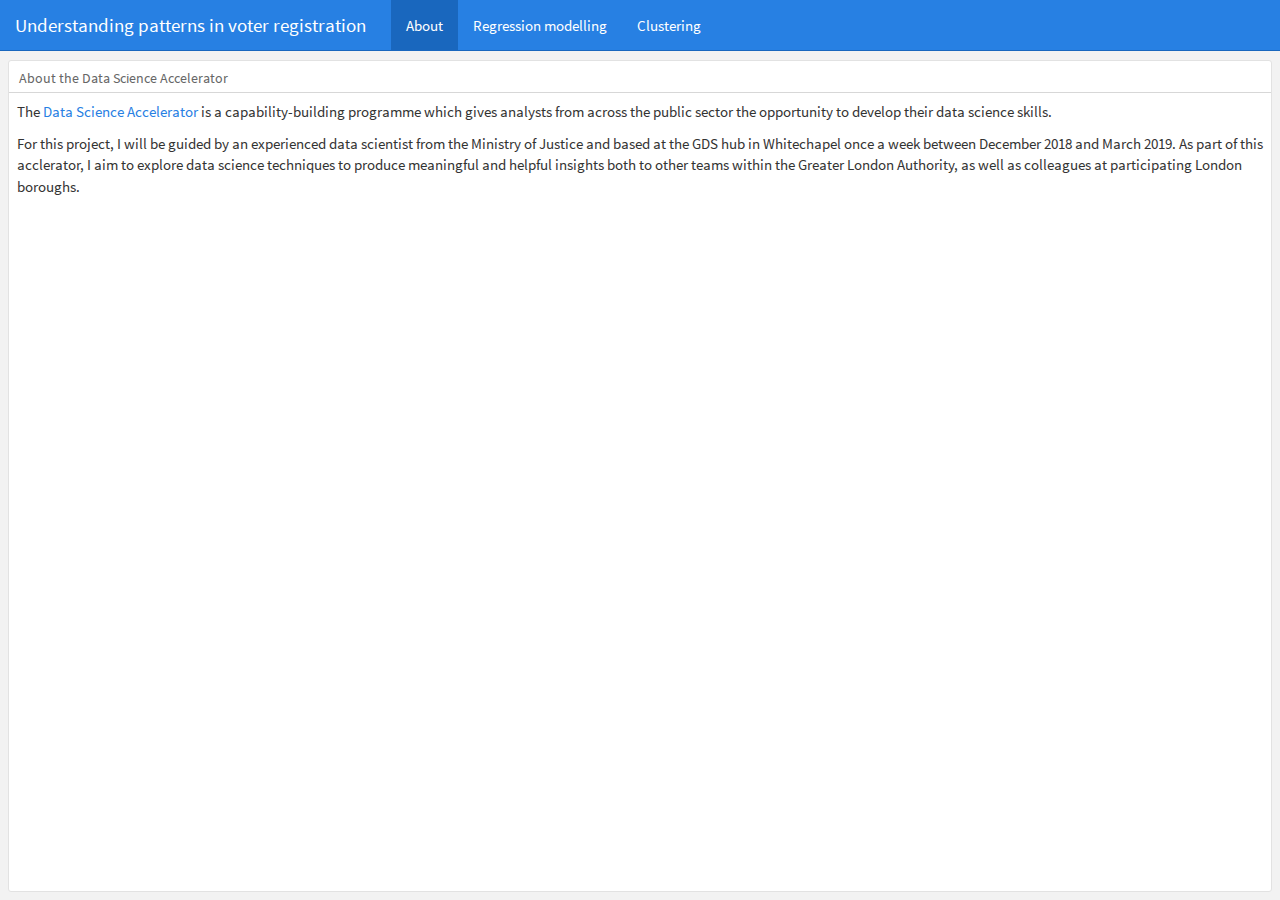
==== index.html @ 14ffa59e "initial commit" ====
<!DOCTYPE html>
<html xmlns="http://www.w3.org/1999/xhtml">
<head>

<meta charset="utf-8">
<meta http-equiv="Content-Type" content="text/html; charset=utf-8" />
<meta name="generator" content="pandoc" />



<title>Understanding patterns in voter registration</title>

<meta property="og:title" content="Understanding patterns in voter registration" />

<meta name="viewport" content="width=device-width, initial-scale=1.0, maximum-scale=1.0, user-scalable=no" />

<link href="data:image/x-icon;" rel="icon" type="image/x-icon">


<script type="text/javascript">
window.FlexDashboardComponents = [];
</script>

<script>/*! jQuery v1.11.3 | (c) 2005, 2015 jQuery Foundation, Inc. | jquery.org/license */
!function(a,b){"object"==typeof module&&"object"==typeof module.exports?module.exports=a.document?b(a,!0):function(a){if(!a.document)throw new Error("jQuery requires a window with a document");return b(a)}:b(a)}("undefined"!=typeof window?window:this,function(a,b){var c=[],d=c.slice,e=c.concat,f=c.push,g=c.indexOf,h={},i=h.toString,j=h.hasOwnProperty,k={},l="1.11.3",m=function(a,b){return new m.fn.init(a,b)},n=/^[\s\uFEFF\xA0]+|[\s\uFEFF\xA0]+$/g,o=/^-ms-/,p=/-([\da-z])/gi,q=function(a,b){return b.toUpperCase()};m.fn=m.prototype={jquery:l,constructor:m,selector:"",length:0,toArray:function(){return d.call(this)},get:function(a){return null!=a?0>a?this[a+this.length]:this[a]:d.call(this)},pushStack:function(a){var b=m.merge(this.constructor(),a);return b.prevObject=this,b.context=this.context,b},each:function(a,b){return m.each(this,a,b)},map:function(a){return this.pushStack(m.map(this,function(b,c){return a.call(b,c,b)}))},slice:function(){return this.pushStack(d.apply(this,arguments))},first:function(){return this.eq(0)},last:function(){return this.eq(-1)},eq:function(a){var b=this.length,c=+a+(0>a?b:0);return this.pushStack(c>=0&&b>c?[this[c]]:[])},end:function(){return this.prevObject||this.constructor(null)},push:f,sort:c.sort,splice:c.splice},m.extend=m.fn.extend=function(){var a,b,c,d,e,f,g=arguments[0]||{},h=1,i=arguments.length,j=!1;for("boolean"==typeof g&&(j=g,g=arguments[h]||{},h++),"object"==typeof g||m.isFunction(g)||(g={}),h===i&&(g=this,h--);i>h;h++)if(null!=(e=arguments[h]))for(d in e)a=g[d],c=e[d],g!==c&&(j&&c&&(m.isPlainObject(c)||(b=m.isArray(c)))?(b?(b=!1,f=a&&m.isArray(a)?a:[]):f=a&&m.isPlainObject(a)?a:{},g[d]=m.extend(j,f,c)):void 0!==c&&(g[d]=c));return g},m.extend({expando:"jQuery"+(l+Math.random()).replace(/\D/g,""),isReady:!0,error:function(a){throw new Error(a)},noop:function(){},isFunction:function(a){return"function"===m.type(a)},isArray:Array.isArray||function(a){return"array"===m.type(a)},isWindow:function(a){return null!=a&&a==a.window},isNumeric:function(a){return!m.isArray(a)&&a-parseFloat(a)+1>=0},isEmptyObject:function(a){var b;for(b in a)return!1;return!0},isPlainObject:function(a){var b;if(!a||"object"!==m.type(a)||a.nodeType||m.isWindow(a))return!1;try{if(a.constructor&&!j.call(a,"constructor")&&!j.call(a.constructor.prototype,"isPrototypeOf"))return!1}catch(c){return!1}if(k.ownLast)for(b in a)return j.call(a,b);for(b in a);return void 0===b||j.call(a,b)},type:function(a){return null==a?a+"":"object"==typeof a||"function"==typeof a?h[i.call(a)]||"object":typeof a},globalEval:function(b){b&&m.trim(b)&&(a.execScript||function(b){a.eval.call(a,b)})(b)},camelCase:function(a){return a.replace(o,"ms-").replace(p,q)},nodeName:function(a,b){return a.nodeName&&a.nodeName.toLowerCase()===b.toLowerCase()},each:function(a,b,c){var d,e=0,f=a.length,g=r(a);if(c){if(g){for(;f>e;e++)if(d=b.apply(a[e],c),d===!1)break}else for(e in a)if(d=b.apply(a[e],c),d===!1)break}else if(g){for(;f>e;e++)if(d=b.call(a[e],e,a[e]),d===!1)break}else for(e in a)if(d=b.call(a[e],e,a[e]),d===!1)break;return a},trim:function(a){return null==a?"":(a+"").replace(n,"")},makeArray:function(a,b){var c=b||[];return null!=a&&(r(Object(a))?m.merge(c,"string"==typeof a?[a]:a):f.call(c,a)),c},inArray:function(a,b,c){var d;if(b){if(g)return g.call(b,a,c);for(d=b.length,c=c?0>c?Math.max(0,d+c):c:0;d>c;c++)if(c in b&&b[c]===a)return c}return-1},merge:function(a,b){var c=+b.length,d=0,e=a.length;while(c>d)a[e++]=b[d++];if(c!==c)while(void 0!==b[d])a[e++]=b[d++];return a.length=e,a},grep:function(a,b,c){for(var d,e=[],f=0,g=a.length,h=!c;g>f;f++)d=!b(a[f],f),d!==h&&e.push(a[f]);return e},map:function(a,b,c){var d,f=0,g=a.length,h=r(a),i=[];if(h)for(;g>f;f++)d=b(a[f],f,c),null!=d&&i.push(d);else for(f in a)d=b(a[f],f,c),null!=d&&i.push(d);return e.apply([],i)},guid:1,proxy:function(a,b){var c,e,f;return"string"==typeof b&&(f=a[b],b=a,a=f),m.isFunction(a)?(c=d.call(arguments,2),e=function(){return a.apply(b||this,c.concat(d.call(arguments)))},e.guid=a.guid=a.guid||m.guid++,e):void 0},now:function(){return+new Date},support:k}),m.each("Boolean Number String Function Array Date RegExp Object Error".split(" "),function(a,b){h["[object "+b+"]"]=b.toLowerCase()});function r(a){var b="length"in a&&a.length,c=m.type(a);return"function"===c||m.isWindow(a)?!1:1===a.nodeType&&b?!0:"array"===c||0===b||"number"==typeof b&&b>0&&b-1 in a}var s=function(a){var b,c,d,e,f,g,h,i,j,k,l,m,n,o,p,q,r,s,t,u="sizzle"+1*new Date,v=a.document,w=0,x=0,y=ha(),z=ha(),A=ha(),B=function(a,b){return a===b&&(l=!0),0},C=1<<31,D={}.hasOwnProperty,E=[],F=E.pop,G=E.push,H=E.push,I=E.slice,J=function(a,b){for(var c=0,d=a.length;d>c;c++)if(a[c]===b)return c;return-1},K="checked|selected|async|autofocus|autoplay|controls|defer|disabled|hidden|ismap|loop|multiple|open|readonly|required|scoped",L="[\\x20\\t\\r\\n\\f]",M="(?:\\\\.|[\\w-]|[^\\x00-\\xa0])+",N=M.replace("w","w#"),O="\\["+L+"*("+M+")(?:"+L+"*([*^$|!~]?=)"+L+"*(?:'((?:\\\\.|[^\\\\'])*)'|\"((?:\\\\.|[^\\\\\"])*)\"|("+N+"))|)"+L+"*\\]",P=":("+M+")(?:\\((('((?:\\\\.|[^\\\\'])*)'|\"((?:\\\\.|[^\\\\\"])*)\")|((?:\\\\.|[^\\\\()[\\]]|"+O+")*)|.*)\\)|)",Q=new RegExp(L+"+","g"),R=new RegExp("^"+L+"+|((?:^|[^\\\\])(?:\\\\.)*)"+L+"+$","g"),S=new RegExp("^"+L+"*,"+L+"*"),T=new RegExp("^"+L+"*([>+~]|"+L+")"+L+"*"),U=new RegExp("="+L+"*([^\\]'\"]*?)"+L+"*\\]","g"),V=new RegExp(P),W=new RegExp("^"+N+"$"),X={ID:new RegExp("^#("+M+")"),CLASS:new RegExp("^\\.("+M+")"),TAG:new RegExp("^("+M.replace("w","w*")+")"),ATTR:new RegExp("^"+O),PSEUDO:new RegExp("^"+P),CHILD:new RegExp("^:(only|first|last|nth|nth-last)-(child|of-type)(?:\\("+L+"*(even|odd|(([+-]|)(\\d*)n|)"+L+"*(?:([+-]|)"+L+"*(\\d+)|))"+L+"*\\)|)","i"),bool:new RegExp("^(?:"+K+")$","i"),needsContext:new RegExp("^"+L+"*[>+~]|:(even|odd|eq|gt|lt|nth|first|last)(?:\\("+L+"*((?:-\\d)?\\d*)"+L+"*\\)|)(?=[^-]|$)","i")},Y=/^(?:input|select|textarea|button)$/i,Z=/^h\d$/i,$=/^[^{]+\{\s*\[native \w/,_=/^(?:#([\w-]+)|(\w+)|\.([\w-]+))$/,aa=/[+~]/,ba=/'|\\/g,ca=new RegExp("\\\\([\\da-f]{1,6}"+L+"?|("+L+")|.)","ig"),da=function(a,b,c){var d="0x"+b-65536;return d!==d||c?b:0>d?String.fromCharCode(d+65536):String.fromCharCode(d>>10|55296,1023&d|56320)},ea=function(){m()};try{H.apply(E=I.call(v.childNodes),v.childNodes),E[v.childNodes.length].nodeType}catch(fa){H={apply:E.length?function(a,b){G.apply(a,I.call(b))}:function(a,b){var c=a.length,d=0;while(a[c++]=b[d++]);a.length=c-1}}}function ga(a,b,d,e){var f,h,j,k,l,o,r,s,w,x;if((b?b.ownerDocument||b:v)!==n&&m(b),b=b||n,d=d||[],k=b.nodeType,"string"!=typeof a||!a||1!==k&&9!==k&&11!==k)return d;if(!e&&p){if(11!==k&&(f=_.exec(a)))if(j=f[1]){if(9===k){if(h=b.getElementById(j),!h||!h.parentNode)return d;if(h.id===j)return d.push(h),d}else if(b.ownerDocument&&(h=b.ownerDocument.getElementById(j))&&t(b,h)&&h.id===j)return d.push(h),d}else{if(f[2])return H.apply(d,b.getElementsByTagName(a)),d;if((j=f[3])&&c.getElementsByClassName)return H.apply(d,b.getElementsByClassName(j)),d}if(c.qsa&&(!q||!q.test(a))){if(s=r=u,w=b,x=1!==k&&a,1===k&&"object"!==b.nodeName.toLowerCase()){o=g(a),(r=b.getAttribute("id"))?s=r.replace(ba,"\\$&"):b.setAttribute("id",s),s="[id='"+s+"'] ",l=o.length;while(l--)o[l]=s+ra(o[l]);w=aa.test(a)&&pa(b.parentNode)||b,x=o.join(",")}if(x)try{return H.apply(d,w.querySelectorAll(x)),d}catch(y){}finally{r||b.removeAttribute("id")}}}return i(a.replace(R,"$1"),b,d,e)}function ha(){var a=[];function b(c,e){return a.push(c+" ")>d.cacheLength&&delete b[a.shift()],b[c+" "]=e}return b}function ia(a){return a[u]=!0,a}function ja(a){var b=n.createElement("div");try{return!!a(b)}catch(c){return!1}finally{b.parentNode&&b.parentNode.removeChild(b),b=null}}function ka(a,b){var c=a.split("|"),e=a.length;while(e--)d.attrHandle[c[e]]=b}function la(a,b){var c=b&&a,d=c&&1===a.nodeType&&1===b.nodeType&&(~b.sourceIndex||C)-(~a.sourceIndex||C);if(d)return d;if(c)while(c=c.nextSibling)if(c===b)return-1;return a?1:-1}function ma(a){return function(b){var c=b.nodeName.toLowerCase();return"input"===c&&b.type===a}}function na(a){return function(b){var c=b.nodeName.toLowerCase();return("input"===c||"button"===c)&&b.type===a}}function oa(a){return ia(function(b){return b=+b,ia(function(c,d){var e,f=a([],c.length,b),g=f.length;while(g--)c[e=f[g]]&&(c[e]=!(d[e]=c[e]))})})}function pa(a){return a&&"undefined"!=typeof a.getElementsByTagName&&a}c=ga.support={},f=ga.isXML=function(a){var b=a&&(a.ownerDocument||a).documentElement;return b?"HTML"!==b.nodeName:!1},m=ga.setDocument=function(a){var b,e,g=a?a.ownerDocument||a:v;return g!==n&&9===g.nodeType&&g.documentElement?(n=g,o=g.documentElement,e=g.defaultView,e&&e!==e.top&&(e.addEventListener?e.addEventListener("unload",ea,!1):e.attachEvent&&e.attachEvent("onunload",ea)),p=!f(g),c.attributes=ja(function(a){return a.className="i",!a.getAttribute("className")}),c.getElementsByTagName=ja(function(a){return a.appendChild(g.createComment("")),!a.getElementsByTagName("*").length}),c.getElementsByClassName=$.test(g.getElementsByClassName),c.getById=ja(function(a){return o.appendChild(a).id=u,!g.getElementsByName||!g.getElementsByName(u).length}),c.getById?(d.find.ID=function(a,b){if("undefined"!=typeof b.getElementById&&p){var c=b.getElementById(a);return c&&c.parentNode?[c]:[]}},d.filter.ID=function(a){var b=a.replace(ca,da);return function(a){return a.getAttribute("id")===b}}):(delete d.find.ID,d.filter.ID=function(a){var b=a.replace(ca,da);return function(a){var c="undefined"!=typeof a.getAttributeNode&&a.getAttributeNode("id");return c&&c.value===b}}),d.find.TAG=c.getElementsByTagName?function(a,b){return"undefined"!=typeof b.getElementsByTagName?b.getElementsByTagName(a):c.qsa?b.querySelectorAll(a):void 0}:function(a,b){var c,d=[],e=0,f=b.getElementsByTagName(a);if("*"===a){while(c=f[e++])1===c.nodeType&&d.push(c);return d}return f},d.find.CLASS=c.getElementsByClassName&&function(a,b){return p?b.getElementsByClassName(a):void 0},r=[],q=[],(c.qsa=$.test(g.querySelectorAll))&&(ja(function(a){o.appendChild(a).innerHTML="<a id='"+u+"'></a><select id='"+u+"-\f]' msallowcapture=''><option selected=''></option></select>",a.querySelectorAll("[msallowcapture^='']").length&&q.push("[*^$]="+L+"*(?:''|\"\")"),a.querySelectorAll("[selected]").length||q.push("\\["+L+"*(?:value|"+K+")"),a.querySelectorAll("[id~="+u+"-]").length||q.push("~="),a.querySelectorAll(":checked").length||q.push(":checked"),a.querySelectorAll("a#"+u+"+*").length||q.push(".#.+[+~]")}),ja(function(a){var b=g.createElement("input");b.setAttribute("type","hidden"),a.appendChild(b).setAttribute("name","D"),a.querySelectorAll("[name=d]").length&&q.push("name"+L+"*[*^$|!~]?="),a.querySelectorAll(":enabled").length||q.push(":enabled",":disabled"),a.querySelectorAll("*,:x"),q.push(",.*:")})),(c.matchesSelector=$.test(s=o.matches||o.webkitMatchesSelector||o.mozMatchesSelector||o.oMatchesSelector||o.msMatchesSelector))&&ja(function(a){c.disconnectedMatch=s.call(a,"div"),s.call(a,"[s!='']:x"),r.push("!=",P)}),q=q.length&&new RegExp(q.join("|")),r=r.length&&new RegExp(r.join("|")),b=$.test(o.compareDocumentPosition),t=b||$.test(o.contains)?function(a,b){var c=9===a.nodeType?a.documentElement:a,d=b&&b.parentNode;return a===d||!(!d||1!==d.nodeType||!(c.contains?c.contains(d):a.compareDocumentPosition&&16&a.compareDocumentPosition(d)))}:function(a,b){if(b)while(b=b.parentNode)if(b===a)return!0;return!1},B=b?function(a,b){if(a===b)return l=!0,0;var d=!a.compareDocumentPosition-!b.compareDocumentPosition;return d?d:(d=(a.ownerDocument||a)===(b.ownerDocument||b)?a.compareDocumentPosition(b):1,1&d||!c.sortDetached&&b.compareDocumentPosition(a)===d?a===g||a.ownerDocument===v&&t(v,a)?-1:b===g||b.ownerDocument===v&&t(v,b)?1:k?J(k,a)-J(k,b):0:4&d?-1:1)}:function(a,b){if(a===b)return l=!0,0;var c,d=0,e=a.parentNode,f=b.parentNode,h=[a],i=[b];if(!e||!f)return a===g?-1:b===g?1:e?-1:f?1:k?J(k,a)-J(k,b):0;if(e===f)return la(a,b);c=a;while(c=c.parentNode)h.unshift(c);c=b;while(c=c.parentNode)i.unshift(c);while(h[d]===i[d])d++;return d?la(h[d],i[d]):h[d]===v?-1:i[d]===v?1:0},g):n},ga.matches=function(a,b){return ga(a,null,null,b)},ga.matchesSelector=function(a,b){if((a.ownerDocument||a)!==n&&m(a),b=b.replace(U,"='$1']"),!(!c.matchesSelector||!p||r&&r.test(b)||q&&q.test(b)))try{var d=s.call(a,b);if(d||c.disconnectedMatch||a.document&&11!==a.document.nodeType)return d}catch(e){}return ga(b,n,null,[a]).length>0},ga.contains=function(a,b){return(a.ownerDocument||a)!==n&&m(a),t(a,b)},ga.attr=function(a,b){(a.ownerDocument||a)!==n&&m(a);var e=d.attrHandle[b.toLowerCase()],f=e&&D.call(d.attrHandle,b.toLowerCase())?e(a,b,!p):void 0;return void 0!==f?f:c.attributes||!p?a.getAttribute(b):(f=a.getAttributeNode(b))&&f.specified?f.value:null},ga.error=function(a){throw new Error("Syntax error, unrecognized expression: "+a)},ga.uniqueSort=function(a){var b,d=[],e=0,f=0;if(l=!c.detectDuplicates,k=!c.sortStable&&a.slice(0),a.sort(B),l){while(b=a[f++])b===a[f]&&(e=d.push(f));while(e--)a.splice(d[e],1)}return k=null,a},e=ga.getText=function(a){var b,c="",d=0,f=a.nodeType;if(f){if(1===f||9===f||11===f){if("string"==typeof a.textContent)return a.textContent;for(a=a.firstChild;a;a=a.nextSibling)c+=e(a)}else if(3===f||4===f)return a.nodeValue}else while(b=a[d++])c+=e(b);return c},d=ga.selectors={cacheLength:50,createPseudo:ia,match:X,attrHandle:{},find:{},relative:{">":{dir:"parentNode",first:!0}," ":{dir:"parentNode"},"+":{dir:"previousSibling",first:!0},"~":{dir:"previousSibling"}},preFilter:{ATTR:function(a){return a[1]=a[1].replace(ca,da),a[3]=(a[3]||a[4]||a[5]||"").replace(ca,da),"~="===a[2]&&(a[3]=" "+a[3]+" "),a.slice(0,4)},CHILD:function(a){return a[1]=a[1].toLowerCase(),"nth"===a[1].slice(0,3)?(a[3]||ga.error(a[0]),a[4]=+(a[4]?a[5]+(a[6]||1):2*("even"===a[3]||"odd"===a[3])),a[5]=+(a[7]+a[8]||"odd"===a[3])):a[3]&&ga.error(a[0]),a},PSEUDO:function(a){var b,c=!a[6]&&a[2];return X.CHILD.test(a[0])?null:(a[3]?a[2]=a[4]||a[5]||"":c&&V.test(c)&&(b=g(c,!0))&&(b=c.indexOf(")",c.length-b)-c.length)&&(a[0]=a[0].slice(0,b),a[2]=c.slice(0,b)),a.slice(0,3))}},filter:{TAG:function(a){var b=a.replace(ca,da).toLowerCase();return"*"===a?function(){return!0}:function(a){return a.nodeName&&a.nodeName.toLowerCase()===b}},CLASS:function(a){var b=y[a+" "];return b||(b=new RegExp("(^|"+L+")"+a+"("+L+"|$)"))&&y(a,function(a){return b.test("string"==typeof a.className&&a.className||"undefined"!=typeof a.getAttribute&&a.getAttribute("class")||"")})},ATTR:function(a,b,c){return function(d){var e=ga.attr(d,a);return null==e?"!="===b:b?(e+="","="===b?e===c:"!="===b?e!==c:"^="===b?c&&0===e.indexOf(c):"*="===b?c&&e.indexOf(c)>-1:"$="===b?c&&e.slice(-c.length)===c:"~="===b?(" "+e.replace(Q," ")+" ").indexOf(c)>-1:"|="===b?e===c||e.slice(0,c.length+1)===c+"-":!1):!0}},CHILD:function(a,b,c,d,e){var f="nth"!==a.slice(0,3),g="last"!==a.slice(-4),h="of-type"===b;return 1===d&&0===e?function(a){return!!a.parentNode}:function(b,c,i){var j,k,l,m,n,o,p=f!==g?"nextSibling":"previousSibling",q=b.parentNode,r=h&&b.nodeName.toLowerCase(),s=!i&&!h;if(q){if(f){while(p){l=b;while(l=l[p])if(h?l.nodeName.toLowerCase()===r:1===l.nodeType)return!1;o=p="only"===a&&!o&&"nextSibling"}return!0}if(o=[g?q.firstChild:q.lastChild],g&&s){k=q[u]||(q[u]={}),j=k[a]||[],n=j[0]===w&&j[1],m=j[0]===w&&j[2],l=n&&q.childNodes[n];while(l=++n&&l&&l[p]||(m=n=0)||o.pop())if(1===l.nodeType&&++m&&l===b){k[a]=[w,n,m];break}}else if(s&&(j=(b[u]||(b[u]={}))[a])&&j[0]===w)m=j[1];else while(l=++n&&l&&l[p]||(m=n=0)||o.pop())if((h?l.nodeName.toLowerCase()===r:1===l.nodeType)&&++m&&(s&&((l[u]||(l[u]={}))[a]=[w,m]),l===b))break;return m-=e,m===d||m%d===0&&m/d>=0}}},PSEUDO:function(a,b){var c,e=d.pseudos[a]||d.setFilters[a.toLowerCase()]||ga.error("unsupported pseudo: "+a);return e[u]?e(b):e.length>1?(c=[a,a,"",b],d.setFilters.hasOwnProperty(a.toLowerCase())?ia(function(a,c){var d,f=e(a,b),g=f.length;while(g--)d=J(a,f[g]),a[d]=!(c[d]=f[g])}):function(a){return e(a,0,c)}):e}},pseudos:{not:ia(function(a){var b=[],c=[],d=h(a.replace(R,"$1"));return d[u]?ia(function(a,b,c,e){var f,g=d(a,null,e,[]),h=a.length;while(h--)(f=g[h])&&(a[h]=!(b[h]=f))}):function(a,e,f){return b[0]=a,d(b,null,f,c),b[0]=null,!c.pop()}}),has:ia(function(a){return function(b){return ga(a,b).length>0}}),contains:ia(function(a){return a=a.replace(ca,da),function(b){return(b.textContent||b.innerText||e(b)).indexOf(a)>-1}}),lang:ia(function(a){return W.test(a||"")||ga.error("unsupported lang: "+a),a=a.replace(ca,da).toLowerCase(),function(b){var c;do if(c=p?b.lang:b.getAttribute("xml:lang")||b.getAttribute("lang"))return c=c.toLowerCase(),c===a||0===c.indexOf(a+"-");while((b=b.parentNode)&&1===b.nodeType);return!1}}),target:function(b){var c=a.location&&a.location.hash;return c&&c.slice(1)===b.id},root:function(a){return a===o},focus:function(a){return a===n.activeElement&&(!n.hasFocus||n.hasFocus())&&!!(a.type||a.href||~a.tabIndex)},enabled:function(a){return a.disabled===!1},disabled:function(a){return a.disabled===!0},checked:function(a){var b=a.nodeName.toLowerCase();return"input"===b&&!!a.checked||"option"===b&&!!a.selected},selected:function(a){return a.parentNode&&a.parentNode.selectedIndex,a.selected===!0},empty:function(a){for(a=a.firstChild;a;a=a.nextSibling)if(a.nodeType<6)return!1;return!0},parent:function(a){return!d.pseudos.empty(a)},header:function(a){return Z.test(a.nodeName)},input:function(a){return Y.test(a.nodeName)},button:function(a){var b=a.nodeName.toLowerCase();return"input"===b&&"button"===a.type||"button"===b},text:function(a){var b;return"input"===a.nodeName.toLowerCase()&&"text"===a.type&&(null==(b=a.getAttribute("type"))||"text"===b.toLowerCase())},first:oa(function(){return[0]}),last:oa(function(a,b){return[b-1]}),eq:oa(function(a,b,c){return[0>c?c+b:c]}),even:oa(function(a,b){for(var c=0;b>c;c+=2)a.push(c);return a}),odd:oa(function(a,b){for(var c=1;b>c;c+=2)a.push(c);return a}),lt:oa(function(a,b,c){for(var d=0>c?c+b:c;--d>=0;)a.push(d);return a}),gt:oa(function(a,b,c){for(var d=0>c?c+b:c;++d<b;)a.push(d);return a})}},d.pseudos.nth=d.pseudos.eq;for(b in{radio:!0,checkbox:!0,file:!0,password:!0,image:!0})d.pseudos[b]=ma(b);for(b in{submit:!0,reset:!0})d.pseudos[b]=na(b);function qa(){}qa.prototype=d.filters=d.pseudos,d.setFilters=new qa,g=ga.tokenize=function(a,b){var c,e,f,g,h,i,j,k=z[a+" "];if(k)return b?0:k.slice(0);h=a,i=[],j=d.preFilter;while(h){(!c||(e=S.exec(h)))&&(e&&(h=h.slice(e[0].length)||h),i.push(f=[])),c=!1,(e=T.exec(h))&&(c=e.shift(),f.push({value:c,type:e[0].replace(R," ")}),h=h.slice(c.length));for(g in d.filter)!(e=X[g].exec(h))||j[g]&&!(e=j[g](e))||(c=e.shift(),f.push({value:c,type:g,matches:e}),h=h.slice(c.length));if(!c)break}return b?h.length:h?ga.error(a):z(a,i).slice(0)};function ra(a){for(var b=0,c=a.length,d="";c>b;b++)d+=a[b].value;return d}function sa(a,b,c){var d=b.dir,e=c&&"parentNode"===d,f=x++;return b.first?function(b,c,f){while(b=b[d])if(1===b.nodeType||e)return a(b,c,f)}:function(b,c,g){var h,i,j=[w,f];if(g){while(b=b[d])if((1===b.nodeType||e)&&a(b,c,g))return!0}else while(b=b[d])if(1===b.nodeType||e){if(i=b[u]||(b[u]={}),(h=i[d])&&h[0]===w&&h[1]===f)return j[2]=h[2];if(i[d]=j,j[2]=a(b,c,g))return!0}}}function ta(a){return a.length>1?function(b,c,d){var e=a.length;while(e--)if(!a[e](b,c,d))return!1;return!0}:a[0]}function ua(a,b,c){for(var d=0,e=b.length;e>d;d++)ga(a,b[d],c);return c}function va(a,b,c,d,e){for(var f,g=[],h=0,i=a.length,j=null!=b;i>h;h++)(f=a[h])&&(!c||c(f,d,e))&&(g.push(f),j&&b.push(h));return g}function wa(a,b,c,d,e,f){return d&&!d[u]&&(d=wa(d)),e&&!e[u]&&(e=wa(e,f)),ia(function(f,g,h,i){var j,k,l,m=[],n=[],o=g.length,p=f||ua(b||"*",h.nodeType?[h]:h,[]),q=!a||!f&&b?p:va(p,m,a,h,i),r=c?e||(f?a:o||d)?[]:g:q;if(c&&c(q,r,h,i),d){j=va(r,n),d(j,[],h,i),k=j.length;while(k--)(l=j[k])&&(r[n[k]]=!(q[n[k]]=l))}if(f){if(e||a){if(e){j=[],k=r.length;while(k--)(l=r[k])&&j.push(q[k]=l);e(null,r=[],j,i)}k=r.length;while(k--)(l=r[k])&&(j=e?J(f,l):m[k])>-1&&(f[j]=!(g[j]=l))}}else r=va(r===g?r.splice(o,r.length):r),e?e(null,g,r,i):H.apply(g,r)})}function xa(a){for(var b,c,e,f=a.length,g=d.relative[a[0].type],h=g||d.relative[" "],i=g?1:0,k=sa(function(a){return a===b},h,!0),l=sa(function(a){return J(b,a)>-1},h,!0),m=[function(a,c,d){var e=!g&&(d||c!==j)||((b=c).nodeType?k(a,c,d):l(a,c,d));return b=null,e}];f>i;i++)if(c=d.relative[a[i].type])m=[sa(ta(m),c)];else{if(c=d.filter[a[i].type].apply(null,a[i].matches),c[u]){for(e=++i;f>e;e++)if(d.relative[a[e].type])break;return wa(i>1&&ta(m),i>1&&ra(a.slice(0,i-1).concat({value:" "===a[i-2].type?"*":""})).replace(R,"$1"),c,e>i&&xa(a.slice(i,e)),f>e&&xa(a=a.slice(e)),f>e&&ra(a))}m.push(c)}return ta(m)}function ya(a,b){var c=b.length>0,e=a.length>0,f=function(f,g,h,i,k){var l,m,o,p=0,q="0",r=f&&[],s=[],t=j,u=f||e&&d.find.TAG("*",k),v=w+=null==t?1:Math.random()||.1,x=u.length;for(k&&(j=g!==n&&g);q!==x&&null!=(l=u[q]);q++){if(e&&l){m=0;while(o=a[m++])if(o(l,g,h)){i.push(l);break}k&&(w=v)}c&&((l=!o&&l)&&p--,f&&r.push(l))}if(p+=q,c&&q!==p){m=0;while(o=b[m++])o(r,s,g,h);if(f){if(p>0)while(q--)r[q]||s[q]||(s[q]=F.call(i));s=va(s)}H.apply(i,s),k&&!f&&s.length>0&&p+b.length>1&&ga.uniqueSort(i)}return k&&(w=v,j=t),r};return c?ia(f):f}return h=ga.compile=function(a,b){var c,d=[],e=[],f=A[a+" "];if(!f){b||(b=g(a)),c=b.length;while(c--)f=xa(b[c]),f[u]?d.push(f):e.push(f);f=A(a,ya(e,d)),f.selector=a}return f},i=ga.select=function(a,b,e,f){var i,j,k,l,m,n="function"==typeof a&&a,o=!f&&g(a=n.selector||a);if(e=e||[],1===o.length){if(j=o[0]=o[0].slice(0),j.length>2&&"ID"===(k=j[0]).type&&c.getById&&9===b.nodeType&&p&&d.relative[j[1].type]){if(b=(d.find.ID(k.matches[0].replace(ca,da),b)||[])[0],!b)return e;n&&(b=b.parentNode),a=a.slice(j.shift().value.length)}i=X.needsContext.test(a)?0:j.length;while(i--){if(k=j[i],d.relative[l=k.type])break;if((m=d.find[l])&&(f=m(k.matches[0].replace(ca,da),aa.test(j[0].type)&&pa(b.parentNode)||b))){if(j.splice(i,1),a=f.length&&ra(j),!a)return H.apply(e,f),e;break}}}return(n||h(a,o))(f,b,!p,e,aa.test(a)&&pa(b.parentNode)||b),e},c.sortStable=u.split("").sort(B).join("")===u,c.detectDuplicates=!!l,m(),c.sortDetached=ja(function(a){return 1&a.compareDocumentPosition(n.createElement("div"))}),ja(function(a){return a.innerHTML="<a href='#'></a>","#"===a.firstChild.getAttribute("href")})||ka("type|href|height|width",function(a,b,c){return c?void 0:a.getAttribute(b,"type"===b.toLowerCase()?1:2)}),c.attributes&&ja(function(a){return a.innerHTML="<input/>",a.firstChild.setAttribute("value",""),""===a.firstChild.getAttribute("value")})||ka("value",function(a,b,c){return c||"input"!==a.nodeName.toLowerCase()?void 0:a.defaultValue}),ja(function(a){return null==a.getAttribute("disabled")})||ka(K,function(a,b,c){var d;return c?void 0:a[b]===!0?b.toLowerCase():(d=a.getAttributeNode(b))&&d.specified?d.value:null}),ga}(a);m.find=s,m.expr=s.selectors,m.expr[":"]=m.expr.pseudos,m.unique=s.uniqueSort,m.text=s.getText,m.isXMLDoc=s.isXML,m.contains=s.contains;var t=m.expr.match.needsContext,u=/^<(\w+)\s*\/?>(?:<\/\1>|)$/,v=/^.[^:#\[\.,]*$/;function w(a,b,c){if(m.isFunction(b))return m.grep(a,function(a,d){return!!b.call(a,d,a)!==c});if(b.nodeType)return m.grep(a,function(a){return a===b!==c});if("string"==typeof b){if(v.test(b))return m.filter(b,a,c);b=m.filter(b,a)}return m.grep(a,function(a){return m.inArray(a,b)>=0!==c})}m.filter=function(a,b,c){var d=b[0];return c&&(a=":not("+a+")"),1===b.length&&1===d.nodeType?m.find.matchesSelector(d,a)?[d]:[]:m.find.matches(a,m.grep(b,function(a){return 1===a.nodeType}))},m.fn.extend({find:function(a){var b,c=[],d=this,e=d.length;if("string"!=typeof a)return this.pushStack(m(a).filter(function(){for(b=0;e>b;b++)if(m.contains(d[b],this))return!0}));for(b=0;e>b;b++)m.find(a,d[b],c);return c=this.pushStack(e>1?m.unique(c):c),c.selector=this.selector?this.selector+" "+a:a,c},filter:function(a){return this.pushStack(w(this,a||[],!1))},not:function(a){return this.pushStack(w(this,a||[],!0))},is:function(a){return!!w(this,"string"==typeof a&&t.test(a)?m(a):a||[],!1).length}});var x,y=a.document,z=/^(?:\s*(<[\w\W]+>)[^>]*|#([\w-]*))$/,A=m.fn.init=function(a,b){var c,d;if(!a)return this;if("string"==typeof a){if(c="<"===a.charAt(0)&&">"===a.charAt(a.length-1)&&a.length>=3?[null,a,null]:z.exec(a),!c||!c[1]&&b)return!b||b.jquery?(b||x).find(a):this.constructor(b).find(a);if(c[1]){if(b=b instanceof m?b[0]:b,m.merge(this,m.parseHTML(c[1],b&&b.nodeType?b.ownerDocument||b:y,!0)),u.test(c[1])&&m.isPlainObject(b))for(c in b)m.isFunction(this[c])?this[c](b[c]):this.attr(c,b[c]);return this}if(d=y.getElementById(c[2]),d&&d.parentNode){if(d.id!==c[2])return x.find(a);this.length=1,this[0]=d}return this.context=y,this.selector=a,this}return a.nodeType?(this.context=this[0]=a,this.length=1,this):m.isFunction(a)?"undefined"!=typeof x.ready?x.ready(a):a(m):(void 0!==a.selector&&(this.selector=a.selector,this.context=a.context),m.makeArray(a,this))};A.prototype=m.fn,x=m(y);var B=/^(?:parents|prev(?:Until|All))/,C={children:!0,contents:!0,next:!0,prev:!0};m.extend({dir:function(a,b,c){var d=[],e=a[b];while(e&&9!==e.nodeType&&(void 0===c||1!==e.nodeType||!m(e).is(c)))1===e.nodeType&&d.push(e),e=e[b];return d},sibling:function(a,b){for(var c=[];a;a=a.nextSibling)1===a.nodeType&&a!==b&&c.push(a);return c}}),m.fn.extend({has:function(a){var b,c=m(a,this),d=c.length;return this.filter(function(){for(b=0;d>b;b++)if(m.contains(this,c[b]))return!0})},closest:function(a,b){for(var c,d=0,e=this.length,f=[],g=t.test(a)||"string"!=typeof a?m(a,b||this.context):0;e>d;d++)for(c=this[d];c&&c!==b;c=c.parentNode)if(c.nodeType<11&&(g?g.index(c)>-1:1===c.nodeType&&m.find.matchesSelector(c,a))){f.push(c);break}return this.pushStack(f.length>1?m.unique(f):f)},index:function(a){return a?"string"==typeof a?m.inArray(this[0],m(a)):m.inArray(a.jquery?a[0]:a,this):this[0]&&this[0].parentNode?this.first().prevAll().length:-1},add:function(a,b){return this.pushStack(m.unique(m.merge(this.get(),m(a,b))))},addBack:function(a){return this.add(null==a?this.prevObject:this.prevObject.filter(a))}});function D(a,b){do a=a[b];while(a&&1!==a.nodeType);return a}m.each({parent:function(a){var b=a.parentNode;return b&&11!==b.nodeType?b:null},parents:function(a){return m.dir(a,"parentNode")},parentsUntil:function(a,b,c){return m.dir(a,"parentNode",c)},next:function(a){return D(a,"nextSibling")},prev:function(a){return D(a,"previousSibling")},nextAll:function(a){return m.dir(a,"nextSibling")},prevAll:function(a){return m.dir(a,"previousSibling")},nextUntil:function(a,b,c){return m.dir(a,"nextSibling",c)},prevUntil:function(a,b,c){return m.dir(a,"previousSibling",c)},siblings:function(a){return m.sibling((a.parentNode||{}).firstChild,a)},children:function(a){return m.sibling(a.firstChild)},contents:function(a){return m.nodeName(a,"iframe")?a.contentDocument||a.contentWindow.document:m.merge([],a.childNodes)}},function(a,b){m.fn[a]=function(c,d){var e=m.map(this,b,c);return"Until"!==a.slice(-5)&&(d=c),d&&"string"==typeof d&&(e=m.filter(d,e)),this.length>1&&(C[a]||(e=m.unique(e)),B.test(a)&&(e=e.reverse())),this.pushStack(e)}});var E=/\S+/g,F={};function G(a){var b=F[a]={};return m.each(a.match(E)||[],function(a,c){b[c]=!0}),b}m.Callbacks=function(a){a="string"==typeof a?F[a]||G(a):m.extend({},a);var b,c,d,e,f,g,h=[],i=!a.once&&[],j=function(l){for(c=a.memory&&l,d=!0,f=g||0,g=0,e=h.length,b=!0;h&&e>f;f++)if(h[f].apply(l[0],l[1])===!1&&a.stopOnFalse){c=!1;break}b=!1,h&&(i?i.length&&j(i.shift()):c?h=[]:k.disable())},k={add:function(){if(h){var d=h.length;!function f(b){m.each(b,function(b,c){var d=m.type(c);"function"===d?a.unique&&k.has(c)||h.push(c):c&&c.length&&"string"!==d&&f(c)})}(arguments),b?e=h.length:c&&(g=d,j(c))}return this},remove:function(){return h&&m.each(arguments,function(a,c){var d;while((d=m.inArray(c,h,d))>-1)h.splice(d,1),b&&(e>=d&&e--,f>=d&&f--)}),this},has:function(a){return a?m.inArray(a,h)>-1:!(!h||!h.length)},empty:function(){return h=[],e=0,this},disable:function(){return h=i=c=void 0,this},disabled:function(){return!h},lock:function(){return i=void 0,c||k.disable(),this},locked:function(){return!i},fireWith:function(a,c){return!h||d&&!i||(c=c||[],c=[a,c.slice?c.slice():c],b?i.push(c):j(c)),this},fire:function(){return k.fireWith(this,arguments),this},fired:function(){return!!d}};return k},m.extend({Deferred:function(a){var b=[["resolve","done",m.Callbacks("once memory"),"resolved"],["reject","fail",m.Callbacks("once memory"),"rejected"],["notify","progress",m.Callbacks("memory")]],c="pending",d={state:function(){return c},always:function(){return e.done(arguments).fail(arguments),this},then:function(){var a=arguments;return m.Deferred(function(c){m.each(b,function(b,f){var g=m.isFunction(a[b])&&a[b];e[f[1]](function(){var a=g&&g.apply(this,arguments);a&&m.isFunction(a.promise)?a.promise().done(c.resolve).fail(c.reject).progress(c.notify):c[f[0]+"With"](this===d?c.promise():this,g?[a]:arguments)})}),a=null}).promise()},promise:function(a){return null!=a?m.extend(a,d):d}},e={};return d.pipe=d.then,m.each(b,function(a,f){var g=f[2],h=f[3];d[f[1]]=g.add,h&&g.add(function(){c=h},b[1^a][2].disable,b[2][2].lock),e[f[0]]=function(){return e[f[0]+"With"](this===e?d:this,arguments),this},e[f[0]+"With"]=g.fireWith}),d.promise(e),a&&a.call(e,e),e},when:function(a){var b=0,c=d.call(arguments),e=c.length,f=1!==e||a&&m.isFunction(a.promise)?e:0,g=1===f?a:m.Deferred(),h=function(a,b,c){return function(e){b[a]=this,c[a]=arguments.length>1?d.call(arguments):e,c===i?g.notifyWith(b,c):--f||g.resolveWith(b,c)}},i,j,k;if(e>1)for(i=new Array(e),j=new Array(e),k=new Array(e);e>b;b++)c[b]&&m.isFunction(c[b].promise)?c[b].promise().done(h(b,k,c)).fail(g.reject).progress(h(b,j,i)):--f;return f||g.resolveWith(k,c),g.promise()}});var H;m.fn.ready=function(a){return m.ready.promise().done(a),this},m.extend({isReady:!1,readyWait:1,holdReady:function(a){a?m.readyWait++:m.ready(!0)},ready:function(a){if(a===!0?!--m.readyWait:!m.isReady){if(!y.body)return setTimeout(m.ready);m.isReady=!0,a!==!0&&--m.readyWait>0||(H.resolveWith(y,[m]),m.fn.triggerHandler&&(m(y).triggerHandler("ready"),m(y).off("ready")))}}});function I(){y.addEventListener?(y.removeEventListener("DOMContentLoaded",J,!1),a.removeEventListener("load",J,!1)):(y.detachEvent("onreadystatechange",J),a.detachEvent("onload",J))}function J(){(y.addEventListener||"load"===event.type||"complete"===y.readyState)&&(I(),m.ready())}m.ready.promise=function(b){if(!H)if(H=m.Deferred(),"complete"===y.readyState)setTimeout(m.ready);else if(y.addEventListener)y.addEventListener("DOMContentLoaded",J,!1),a.addEventListener("load",J,!1);else{y.attachEvent("onreadystatechange",J),a.attachEvent("onload",J);var c=!1;try{c=null==a.frameElement&&y.documentElement}catch(d){}c&&c.doScroll&&!function e(){if(!m.isReady){try{c.doScroll("left")}catch(a){return setTimeout(e,50)}I(),m.ready()}}()}return H.promise(b)};var K="undefined",L;for(L in m(k))break;k.ownLast="0"!==L,k.inlineBlockNeedsLayout=!1,m(function(){var a,b,c,d;c=y.getElementsByTagName("body")[0],c&&c.style&&(b=y.createElement("div"),d=y.createElement("div"),d.style.cssText="position:absolute;border:0;width:0;height:0;top:0;left:-9999px",c.appendChild(d).appendChild(b),typeof b.style.zoom!==K&&(b.style.cssText="display:inline;margin:0;border:0;padding:1px;width:1px;zoom:1",k.inlineBlockNeedsLayout=a=3===b.offsetWidth,a&&(c.style.zoom=1)),c.removeChild(d))}),function(){var a=y.createElement("div");if(null==k.deleteExpando){k.deleteExpando=!0;try{delete a.test}catch(b){k.deleteExpando=!1}}a=null}(),m.acceptData=function(a){var b=m.noData[(a.nodeName+" ").toLowerCase()],c=+a.nodeType||1;return 1!==c&&9!==c?!1:!b||b!==!0&&a.getAttribute("classid")===b};var M=/^(?:\{[\w\W]*\}|\[[\w\W]*\])$/,N=/([A-Z])/g;function O(a,b,c){if(void 0===c&&1===a.nodeType){var d="data-"+b.replace(N,"-$1").toLowerCase();if(c=a.getAttribute(d),"string"==typeof c){try{c="true"===c?!0:"false"===c?!1:"null"===c?null:+c+""===c?+c:M.test(c)?m.parseJSON(c):c}catch(e){}m.data(a,b,c)}else c=void 0}return c}function P(a){var b;for(b in a)if(("data"!==b||!m.isEmptyObject(a[b]))&&"toJSON"!==b)return!1;

return!0}function Q(a,b,d,e){if(m.acceptData(a)){var f,g,h=m.expando,i=a.nodeType,j=i?m.cache:a,k=i?a[h]:a[h]&&h;if(k&&j[k]&&(e||j[k].data)||void 0!==d||"string"!=typeof b)return k||(k=i?a[h]=c.pop()||m.guid++:h),j[k]||(j[k]=i?{}:{toJSON:m.noop}),("object"==typeof b||"function"==typeof b)&&(e?j[k]=m.extend(j[k],b):j[k].data=m.extend(j[k].data,b)),g=j[k],e||(g.data||(g.data={}),g=g.data),void 0!==d&&(g[m.camelCase(b)]=d),"string"==typeof b?(f=g[b],null==f&&(f=g[m.camelCase(b)])):f=g,f}}function R(a,b,c){if(m.acceptData(a)){var d,e,f=a.nodeType,g=f?m.cache:a,h=f?a[m.expando]:m.expando;if(g[h]){if(b&&(d=c?g[h]:g[h].data)){m.isArray(b)?b=b.concat(m.map(b,m.camelCase)):b in d?b=[b]:(b=m.camelCase(b),b=b in d?[b]:b.split(" ")),e=b.length;while(e--)delete d[b[e]];if(c?!P(d):!m.isEmptyObject(d))return}(c||(delete g[h].data,P(g[h])))&&(f?m.cleanData([a],!0):k.deleteExpando||g!=g.window?delete g[h]:g[h]=null)}}}m.extend({cache:{},noData:{"applet ":!0,"embed ":!0,"object ":"clsid:D27CDB6E-AE6D-11cf-96B8-444553540000"},hasData:function(a){return a=a.nodeType?m.cache[a[m.expando]]:a[m.expando],!!a&&!P(a)},data:function(a,b,c){return Q(a,b,c)},removeData:function(a,b){return R(a,b)},_data:function(a,b,c){return Q(a,b,c,!0)},_removeData:function(a,b){return R(a,b,!0)}}),m.fn.extend({data:function(a,b){var c,d,e,f=this[0],g=f&&f.attributes;if(void 0===a){if(this.length&&(e=m.data(f),1===f.nodeType&&!m._data(f,"parsedAttrs"))){c=g.length;while(c--)g[c]&&(d=g[c].name,0===d.indexOf("data-")&&(d=m.camelCase(d.slice(5)),O(f,d,e[d])));m._data(f,"parsedAttrs",!0)}return e}return"object"==typeof a?this.each(function(){m.data(this,a)}):arguments.length>1?this.each(function(){m.data(this,a,b)}):f?O(f,a,m.data(f,a)):void 0},removeData:function(a){return this.each(function(){m.removeData(this,a)})}}),m.extend({queue:function(a,b,c){var d;return a?(b=(b||"fx")+"queue",d=m._data(a,b),c&&(!d||m.isArray(c)?d=m._data(a,b,m.makeArray(c)):d.push(c)),d||[]):void 0},dequeue:function(a,b){b=b||"fx";var c=m.queue(a,b),d=c.length,e=c.shift(),f=m._queueHooks(a,b),g=function(){m.dequeue(a,b)};"inprogress"===e&&(e=c.shift(),d--),e&&("fx"===b&&c.unshift("inprogress"),delete f.stop,e.call(a,g,f)),!d&&f&&f.empty.fire()},_queueHooks:function(a,b){var c=b+"queueHooks";return m._data(a,c)||m._data(a,c,{empty:m.Callbacks("once memory").add(function(){m._removeData(a,b+"queue"),m._removeData(a,c)})})}}),m.fn.extend({queue:function(a,b){var c=2;return"string"!=typeof a&&(b=a,a="fx",c--),arguments.length<c?m.queue(this[0],a):void 0===b?this:this.each(function(){var c=m.queue(this,a,b);m._queueHooks(this,a),"fx"===a&&"inprogress"!==c[0]&&m.dequeue(this,a)})},dequeue:function(a){return this.each(function(){m.dequeue(this,a)})},clearQueue:function(a){return this.queue(a||"fx",[])},promise:function(a,b){var c,d=1,e=m.Deferred(),f=this,g=this.length,h=function(){--d||e.resolveWith(f,[f])};"string"!=typeof a&&(b=a,a=void 0),a=a||"fx";while(g--)c=m._data(f[g],a+"queueHooks"),c&&c.empty&&(d++,c.empty.add(h));return h(),e.promise(b)}});var S=/[+-]?(?:\d*\.|)\d+(?:[eE][+-]?\d+|)/.source,T=["Top","Right","Bottom","Left"],U=function(a,b){return a=b||a,"none"===m.css(a,"display")||!m.contains(a.ownerDocument,a)},V=m.access=function(a,b,c,d,e,f,g){var h=0,i=a.length,j=null==c;if("object"===m.type(c)){e=!0;for(h in c)m.access(a,b,h,c[h],!0,f,g)}else if(void 0!==d&&(e=!0,m.isFunction(d)||(g=!0),j&&(g?(b.call(a,d),b=null):(j=b,b=function(a,b,c){return j.call(m(a),c)})),b))for(;i>h;h++)b(a[h],c,g?d:d.call(a[h],h,b(a[h],c)));return e?a:j?b.call(a):i?b(a[0],c):f},W=/^(?:checkbox|radio)$/i;!function(){var a=y.createElement("input"),b=y.createElement("div"),c=y.createDocumentFragment();if(b.innerHTML="  <link/><table></table><a href='/a'>a</a><input type='checkbox'/>",k.leadingWhitespace=3===b.firstChild.nodeType,k.tbody=!b.getElementsByTagName("tbody").length,k.htmlSerialize=!!b.getElementsByTagName("link").length,k.html5Clone="<:nav></:nav>"!==y.createElement("nav").cloneNode(!0).outerHTML,a.type="checkbox",a.checked=!0,c.appendChild(a),k.appendChecked=a.checked,b.innerHTML="<textarea>x</textarea>",k.noCloneChecked=!!b.cloneNode(!0).lastChild.defaultValue,c.appendChild(b),b.innerHTML="<input type='radio' checked='checked' name='t'/>",k.checkClone=b.cloneNode(!0).cloneNode(!0).lastChild.checked,k.noCloneEvent=!0,b.attachEvent&&(b.attachEvent("onclick",function(){k.noCloneEvent=!1}),b.cloneNode(!0).click()),null==k.deleteExpando){k.deleteExpando=!0;try{delete b.test}catch(d){k.deleteExpando=!1}}}(),function(){var b,c,d=y.createElement("div");for(b in{submit:!0,change:!0,focusin:!0})c="on"+b,(k[b+"Bubbles"]=c in a)||(d.setAttribute(c,"t"),k[b+"Bubbles"]=d.attributes[c].expando===!1);d=null}();var X=/^(?:input|select|textarea)$/i,Y=/^key/,Z=/^(?:mouse|pointer|contextmenu)|click/,$=/^(?:focusinfocus|focusoutblur)$/,_=/^([^.]*)(?:\.(.+)|)$/;function aa(){return!0}function ba(){return!1}function ca(){try{return y.activeElement}catch(a){}}m.event={global:{},add:function(a,b,c,d,e){var f,g,h,i,j,k,l,n,o,p,q,r=m._data(a);if(r){c.handler&&(i=c,c=i.handler,e=i.selector),c.guid||(c.guid=m.guid++),(g=r.events)||(g=r.events={}),(k=r.handle)||(k=r.handle=function(a){return typeof m===K||a&&m.event.triggered===a.type?void 0:m.event.dispatch.apply(k.elem,arguments)},k.elem=a),b=(b||"").match(E)||[""],h=b.length;while(h--)f=_.exec(b[h])||[],o=q=f[1],p=(f[2]||"").split(".").sort(),o&&(j=m.event.special[o]||{},o=(e?j.delegateType:j.bindType)||o,j=m.event.special[o]||{},l=m.extend({type:o,origType:q,data:d,handler:c,guid:c.guid,selector:e,needsContext:e&&m.expr.match.needsContext.test(e),namespace:p.join(".")},i),(n=g[o])||(n=g[o]=[],n.delegateCount=0,j.setup&&j.setup.call(a,d,p,k)!==!1||(a.addEventListener?a.addEventListener(o,k,!1):a.attachEvent&&a.attachEvent("on"+o,k))),j.add&&(j.add.call(a,l),l.handler.guid||(l.handler.guid=c.guid)),e?n.splice(n.delegateCount++,0,l):n.push(l),m.event.global[o]=!0);a=null}},remove:function(a,b,c,d,e){var f,g,h,i,j,k,l,n,o,p,q,r=m.hasData(a)&&m._data(a);if(r&&(k=r.events)){b=(b||"").match(E)||[""],j=b.length;while(j--)if(h=_.exec(b[j])||[],o=q=h[1],p=(h[2]||"").split(".").sort(),o){l=m.event.special[o]||{},o=(d?l.delegateType:l.bindType)||o,n=k[o]||[],h=h[2]&&new RegExp("(^|\\.)"+p.join("\\.(?:.*\\.|)")+"(\\.|$)"),i=f=n.length;while(f--)g=n[f],!e&&q!==g.origType||c&&c.guid!==g.guid||h&&!h.test(g.namespace)||d&&d!==g.selector&&("**"!==d||!g.selector)||(n.splice(f,1),g.selector&&n.delegateCount--,l.remove&&l.remove.call(a,g));i&&!n.length&&(l.teardown&&l.teardown.call(a,p,r.handle)!==!1||m.removeEvent(a,o,r.handle),delete k[o])}else for(o in k)m.event.remove(a,o+b[j],c,d,!0);m.isEmptyObject(k)&&(delete r.handle,m._removeData(a,"events"))}},trigger:function(b,c,d,e){var f,g,h,i,k,l,n,o=[d||y],p=j.call(b,"type")?b.type:b,q=j.call(b,"namespace")?b.namespace.split("."):[];if(h=l=d=d||y,3!==d.nodeType&&8!==d.nodeType&&!$.test(p+m.event.triggered)&&(p.indexOf(".")>=0&&(q=p.split("."),p=q.shift(),q.sort()),g=p.indexOf(":")<0&&"on"+p,b=b[m.expando]?b:new m.Event(p,"object"==typeof b&&b),b.isTrigger=e?2:3,b.namespace=q.join("."),b.namespace_re=b.namespace?new RegExp("(^|\\.)"+q.join("\\.(?:.*\\.|)")+"(\\.|$)"):null,b.result=void 0,b.target||(b.target=d),c=null==c?[b]:m.makeArray(c,[b]),k=m.event.special[p]||{},e||!k.trigger||k.trigger.apply(d,c)!==!1)){if(!e&&!k.noBubble&&!m.isWindow(d)){for(i=k.delegateType||p,$.test(i+p)||(h=h.parentNode);h;h=h.parentNode)o.push(h),l=h;l===(d.ownerDocument||y)&&o.push(l.defaultView||l.parentWindow||a)}n=0;while((h=o[n++])&&!b.isPropagationStopped())b.type=n>1?i:k.bindType||p,f=(m._data(h,"events")||{})[b.type]&&m._data(h,"handle"),f&&f.apply(h,c),f=g&&h[g],f&&f.apply&&m.acceptData(h)&&(b.result=f.apply(h,c),b.result===!1&&b.preventDefault());if(b.type=p,!e&&!b.isDefaultPrevented()&&(!k._default||k._default.apply(o.pop(),c)===!1)&&m.acceptData(d)&&g&&d[p]&&!m.isWindow(d)){l=d[g],l&&(d[g]=null),m.event.triggered=p;try{d[p]()}catch(r){}m.event.triggered=void 0,l&&(d[g]=l)}return b.result}},dispatch:function(a){a=m.event.fix(a);var b,c,e,f,g,h=[],i=d.call(arguments),j=(m._data(this,"events")||{})[a.type]||[],k=m.event.special[a.type]||{};if(i[0]=a,a.delegateTarget=this,!k.preDispatch||k.preDispatch.call(this,a)!==!1){h=m.event.handlers.call(this,a,j),b=0;while((f=h[b++])&&!a.isPropagationStopped()){a.currentTarget=f.elem,g=0;while((e=f.handlers[g++])&&!a.isImmediatePropagationStopped())(!a.namespace_re||a.namespace_re.test(e.namespace))&&(a.handleObj=e,a.data=e.data,c=((m.event.special[e.origType]||{}).handle||e.handler).apply(f.elem,i),void 0!==c&&(a.result=c)===!1&&(a.preventDefault(),a.stopPropagation()))}return k.postDispatch&&k.postDispatch.call(this,a),a.result}},handlers:function(a,b){var c,d,e,f,g=[],h=b.delegateCount,i=a.target;if(h&&i.nodeType&&(!a.button||"click"!==a.type))for(;i!=this;i=i.parentNode||this)if(1===i.nodeType&&(i.disabled!==!0||"click"!==a.type)){for(e=[],f=0;h>f;f++)d=b[f],c=d.selector+" ",void 0===e[c]&&(e[c]=d.needsContext?m(c,this).index(i)>=0:m.find(c,this,null,[i]).length),e[c]&&e.push(d);e.length&&g.push({elem:i,handlers:e})}return h<b.length&&g.push({elem:this,handlers:b.slice(h)}),g},fix:function(a){if(a[m.expando])return a;var b,c,d,e=a.type,f=a,g=this.fixHooks[e];g||(this.fixHooks[e]=g=Z.test(e)?this.mouseHooks:Y.test(e)?this.keyHooks:{}),d=g.props?this.props.concat(g.props):this.props,a=new m.Event(f),b=d.length;while(b--)c=d[b],a[c]=f[c];return a.target||(a.target=f.srcElement||y),3===a.target.nodeType&&(a.target=a.target.parentNode),a.metaKey=!!a.metaKey,g.filter?g.filter(a,f):a},props:"altKey bubbles cancelable ctrlKey currentTarget eventPhase metaKey relatedTarget shiftKey target timeStamp view which".split(" "),fixHooks:{},keyHooks:{props:"char charCode key keyCode".split(" "),filter:function(a,b){return null==a.which&&(a.which=null!=b.charCode?b.charCode:b.keyCode),a}},mouseHooks:{props:"button buttons clientX clientY fromElement offsetX offsetY pageX pageY screenX screenY toElement".split(" "),filter:function(a,b){var c,d,e,f=b.button,g=b.fromElement;return null==a.pageX&&null!=b.clientX&&(d=a.target.ownerDocument||y,e=d.documentElement,c=d.body,a.pageX=b.clientX+(e&&e.scrollLeft||c&&c.scrollLeft||0)-(e&&e.clientLeft||c&&c.clientLeft||0),a.pageY=b.clientY+(e&&e.scrollTop||c&&c.scrollTop||0)-(e&&e.clientTop||c&&c.clientTop||0)),!a.relatedTarget&&g&&(a.relatedTarget=g===a.target?b.toElement:g),a.which||void 0===f||(a.which=1&f?1:2&f?3:4&f?2:0),a}},special:{load:{noBubble:!0},focus:{trigger:function(){if(this!==ca()&&this.focus)try{return this.focus(),!1}catch(a){}},delegateType:"focusin"},blur:{trigger:function(){return this===ca()&&this.blur?(this.blur(),!1):void 0},delegateType:"focusout"},click:{trigger:function(){return m.nodeName(this,"input")&&"checkbox"===this.type&&this.click?(this.click(),!1):void 0},_default:function(a){return m.nodeName(a.target,"a")}},beforeunload:{postDispatch:function(a){void 0!==a.result&&a.originalEvent&&(a.originalEvent.returnValue=a.result)}}},simulate:function(a,b,c,d){var e=m.extend(new m.Event,c,{type:a,isSimulated:!0,originalEvent:{}});d?m.event.trigger(e,null,b):m.event.dispatch.call(b,e),e.isDefaultPrevented()&&c.preventDefault()}},m.removeEvent=y.removeEventListener?function(a,b,c){a.removeEventListener&&a.removeEventListener(b,c,!1)}:function(a,b,c){var d="on"+b;a.detachEvent&&(typeof a[d]===K&&(a[d]=null),a.detachEvent(d,c))},m.Event=function(a,b){return this instanceof m.Event?(a&&a.type?(this.originalEvent=a,this.type=a.type,this.isDefaultPrevented=a.defaultPrevented||void 0===a.defaultPrevented&&a.returnValue===!1?aa:ba):this.type=a,b&&m.extend(this,b),this.timeStamp=a&&a.timeStamp||m.now(),void(this[m.expando]=!0)):new m.Event(a,b)},m.Event.prototype={isDefaultPrevented:ba,isPropagationStopped:ba,isImmediatePropagationStopped:ba,preventDefault:function(){var a=this.originalEvent;this.isDefaultPrevented=aa,a&&(a.preventDefault?a.preventDefault():a.returnValue=!1)},stopPropagation:function(){var a=this.originalEvent;this.isPropagationStopped=aa,a&&(a.stopPropagation&&a.stopPropagation(),a.cancelBubble=!0)},stopImmediatePropagation:function(){var a=this.originalEvent;this.isImmediatePropagationStopped=aa,a&&a.stopImmediatePropagation&&a.stopImmediatePropagation(),this.stopPropagation()}},m.each({mouseenter:"mouseover",mouseleave:"mouseout",pointerenter:"pointerover",pointerleave:"pointerout"},function(a,b){m.event.special[a]={delegateType:b,bindType:b,handle:function(a){var c,d=this,e=a.relatedTarget,f=a.handleObj;return(!e||e!==d&&!m.contains(d,e))&&(a.type=f.origType,c=f.handler.apply(this,arguments),a.type=b),c}}}),k.submitBubbles||(m.event.special.submit={setup:function(){return m.nodeName(this,"form")?!1:void m.event.add(this,"click._submit keypress._submit",function(a){var b=a.target,c=m.nodeName(b,"input")||m.nodeName(b,"button")?b.form:void 0;c&&!m._data(c,"submitBubbles")&&(m.event.add(c,"submit._submit",function(a){a._submit_bubble=!0}),m._data(c,"submitBubbles",!0))})},postDispatch:function(a){a._submit_bubble&&(delete a._submit_bubble,this.parentNode&&!a.isTrigger&&m.event.simulate("submit",this.parentNode,a,!0))},teardown:function(){return m.nodeName(this,"form")?!1:void m.event.remove(this,"._submit")}}),k.changeBubbles||(m.event.special.change={setup:function(){return X.test(this.nodeName)?(("checkbox"===this.type||"radio"===this.type)&&(m.event.add(this,"propertychange._change",function(a){"checked"===a.originalEvent.propertyName&&(this._just_changed=!0)}),m.event.add(this,"click._change",function(a){this._just_changed&&!a.isTrigger&&(this._just_changed=!1),m.event.simulate("change",this,a,!0)})),!1):void m.event.add(this,"beforeactivate._change",function(a){var b=a.target;X.test(b.nodeName)&&!m._data(b,"changeBubbles")&&(m.event.add(b,"change._change",function(a){!this.parentNode||a.isSimulated||a.isTrigger||m.event.simulate("change",this.parentNode,a,!0)}),m._data(b,"changeBubbles",!0))})},handle:function(a){var b=a.target;return this!==b||a.isSimulated||a.isTrigger||"radio"!==b.type&&"checkbox"!==b.type?a.handleObj.handler.apply(this,arguments):void 0},teardown:function(){return m.event.remove(this,"._change"),!X.test(this.nodeName)}}),k.focusinBubbles||m.each({focus:"focusin",blur:"focusout"},function(a,b){var c=function(a){m.event.simulate(b,a.target,m.event.fix(a),!0)};m.event.special[b]={setup:function(){var d=this.ownerDocument||this,e=m._data(d,b);e||d.addEventListener(a,c,!0),m._data(d,b,(e||0)+1)},teardown:function(){var d=this.ownerDocument||this,e=m._data(d,b)-1;e?m._data(d,b,e):(d.removeEventListener(a,c,!0),m._removeData(d,b))}}}),m.fn.extend({on:function(a,b,c,d,e){var f,g;if("object"==typeof a){"string"!=typeof b&&(c=c||b,b=void 0);for(f in a)this.on(f,b,c,a[f],e);return this}if(null==c&&null==d?(d=b,c=b=void 0):null==d&&("string"==typeof b?(d=c,c=void 0):(d=c,c=b,b=void 0)),d===!1)d=ba;else if(!d)return this;return 1===e&&(g=d,d=function(a){return m().off(a),g.apply(this,arguments)},d.guid=g.guid||(g.guid=m.guid++)),this.each(function(){m.event.add(this,a,d,c,b)})},one:function(a,b,c,d){return this.on(a,b,c,d,1)},off:function(a,b,c){var d,e;if(a&&a.preventDefault&&a.handleObj)return d=a.handleObj,m(a.delegateTarget).off(d.namespace?d.origType+"."+d.namespace:d.origType,d.selector,d.handler),this;if("object"==typeof a){for(e in a)this.off(e,b,a[e]);return this}return(b===!1||"function"==typeof b)&&(c=b,b=void 0),c===!1&&(c=ba),this.each(function(){m.event.remove(this,a,c,b)})},trigger:function(a,b){return this.each(function(){m.event.trigger(a,b,this)})},triggerHandler:function(a,b){var c=this[0];return c?m.event.trigger(a,b,c,!0):void 0}});function da(a){var b=ea.split("|"),c=a.createDocumentFragment();if(c.createElement)while(b.length)c.createElement(b.pop());return c}var ea="abbr|article|aside|audio|bdi|canvas|data|datalist|details|figcaption|figure|footer|header|hgroup|mark|meter|nav|output|progress|section|summary|time|video",fa=/ jQuery\d+="(?:null|\d+)"/g,ga=new RegExp("<(?:"+ea+")[\\s/>]","i"),ha=/^\s+/,ia=/<(?!area|br|col|embed|hr|img|input|link|meta|param)(([\w:]+)[^>]*)\/>/gi,ja=/<([\w:]+)/,ka=/<tbody/i,la=/<|&#?\w+;/,ma=/<(?:script|style|link)/i,na=/checked\s*(?:[^=]|=\s*.checked.)/i,oa=/^$|\/(?:java|ecma)script/i,pa=/^true\/(.*)/,qa=/^\s*<!(?:\[CDATA\[|--)|(?:\]\]|--)>\s*$/g,ra={option:[1,"<select multiple='multiple'>","</select>"],legend:[1,"<fieldset>","</fieldset>"],area:[1,"<map>","</map>"],param:[1,"<object>","</object>"],thead:[1,"<table>","</table>"],tr:[2,"<table><tbody>","</tbody></table>"],col:[2,"<table><tbody></tbody><colgroup>","</colgroup></table>"],td:[3,"<table><tbody><tr>","</tr></tbody></table>"],_default:k.htmlSerialize?[0,"",""]:[1,"X<div>","</div>"]},sa=da(y),ta=sa.appendChild(y.createElement("div"));ra.optgroup=ra.option,ra.tbody=ra.tfoot=ra.colgroup=ra.caption=ra.thead,ra.th=ra.td;function ua(a,b){var c,d,e=0,f=typeof a.getElementsByTagName!==K?a.getElementsByTagName(b||"*"):typeof a.querySelectorAll!==K?a.querySelectorAll(b||"*"):void 0;if(!f)for(f=[],c=a.childNodes||a;null!=(d=c[e]);e++)!b||m.nodeName(d,b)?f.push(d):m.merge(f,ua(d,b));return void 0===b||b&&m.nodeName(a,b)?m.merge([a],f):f}function va(a){W.test(a.type)&&(a.defaultChecked=a.checked)}function wa(a,b){return m.nodeName(a,"table")&&m.nodeName(11!==b.nodeType?b:b.firstChild,"tr")?a.getElementsByTagName("tbody")[0]||a.appendChild(a.ownerDocument.createElement("tbody")):a}function xa(a){return a.type=(null!==m.find.attr(a,"type"))+"/"+a.type,a}function ya(a){var b=pa.exec(a.type);return b?a.type=b[1]:a.removeAttribute("type"),a}function za(a,b){for(var c,d=0;null!=(c=a[d]);d++)m._data(c,"globalEval",!b||m._data(b[d],"globalEval"))}function Aa(a,b){if(1===b.nodeType&&m.hasData(a)){var c,d,e,f=m._data(a),g=m._data(b,f),h=f.events;if(h){delete g.handle,g.events={};for(c in h)for(d=0,e=h[c].length;e>d;d++)m.event.add(b,c,h[c][d])}g.data&&(g.data=m.extend({},g.data))}}function Ba(a,b){var c,d,e;if(1===b.nodeType){if(c=b.nodeName.toLowerCase(),!k.noCloneEvent&&b[m.expando]){e=m._data(b);for(d in e.events)m.removeEvent(b,d,e.handle);b.removeAttribute(m.expando)}"script"===c&&b.text!==a.text?(xa(b).text=a.text,ya(b)):"object"===c?(b.parentNode&&(b.outerHTML=a.outerHTML),k.html5Clone&&a.innerHTML&&!m.trim(b.innerHTML)&&(b.innerHTML=a.innerHTML)):"input"===c&&W.test(a.type)?(b.defaultChecked=b.checked=a.checked,b.value!==a.value&&(b.value=a.value)):"option"===c?b.defaultSelected=b.selected=a.defaultSelected:("input"===c||"textarea"===c)&&(b.defaultValue=a.defaultValue)}}m.extend({clone:function(a,b,c){var d,e,f,g,h,i=m.contains(a.ownerDocument,a);if(k.html5Clone||m.isXMLDoc(a)||!ga.test("<"+a.nodeName+">")?f=a.cloneNode(!0):(ta.innerHTML=a.outerHTML,ta.removeChild(f=ta.firstChild)),!(k.noCloneEvent&&k.noCloneChecked||1!==a.nodeType&&11!==a.nodeType||m.isXMLDoc(a)))for(d=ua(f),h=ua(a),g=0;null!=(e=h[g]);++g)d[g]&&Ba(e,d[g]);if(b)if(c)for(h=h||ua(a),d=d||ua(f),g=0;null!=(e=h[g]);g++)Aa(e,d[g]);else Aa(a,f);return d=ua(f,"script"),d.length>0&&za(d,!i&&ua(a,"script")),d=h=e=null,f},buildFragment:function(a,b,c,d){for(var e,f,g,h,i,j,l,n=a.length,o=da(b),p=[],q=0;n>q;q++)if(f=a[q],f||0===f)if("object"===m.type(f))m.merge(p,f.nodeType?[f]:f);else if(la.test(f)){h=h||o.appendChild(b.createElement("div")),i=(ja.exec(f)||["",""])[1].toLowerCase(),l=ra[i]||ra._default,h.innerHTML=l[1]+f.replace(ia,"<$1></$2>")+l[2],e=l[0];while(e--)h=h.lastChild;if(!k.leadingWhitespace&&ha.test(f)&&p.push(b.createTextNode(ha.exec(f)[0])),!k.tbody){f="table"!==i||ka.test(f)?"<table>"!==l[1]||ka.test(f)?0:h:h.firstChild,e=f&&f.childNodes.length;while(e--)m.nodeName(j=f.childNodes[e],"tbody")&&!j.childNodes.length&&f.removeChild(j)}m.merge(p,h.childNodes),h.textContent="";while(h.firstChild)h.removeChild(h.firstChild);h=o.lastChild}else p.push(b.createTextNode(f));h&&o.removeChild(h),k.appendChecked||m.grep(ua(p,"input"),va),q=0;while(f=p[q++])if((!d||-1===m.inArray(f,d))&&(g=m.contains(f.ownerDocument,f),h=ua(o.appendChild(f),"script"),g&&za(h),c)){e=0;while(f=h[e++])oa.test(f.type||"")&&c.push(f)}return h=null,o},cleanData:function(a,b){for(var d,e,f,g,h=0,i=m.expando,j=m.cache,l=k.deleteExpando,n=m.event.special;null!=(d=a[h]);h++)if((b||m.acceptData(d))&&(f=d[i],g=f&&j[f])){if(g.events)for(e in g.events)n[e]?m.event.remove(d,e):m.removeEvent(d,e,g.handle);j[f]&&(delete j[f],l?delete d[i]:typeof d.removeAttribute!==K?d.removeAttribute(i):d[i]=null,c.push(f))}}}),m.fn.extend({text:function(a){return V(this,function(a){return void 0===a?m.text(this):this.empty().append((this[0]&&this[0].ownerDocument||y).createTextNode(a))},null,a,arguments.length)},append:function(){return this.domManip(arguments,function(a){if(1===this.nodeType||11===this.nodeType||9===this.nodeType){var b=wa(this,a);b.appendChild(a)}})},prepend:function(){return this.domManip(arguments,function(a){if(1===this.nodeType||11===this.nodeType||9===this.nodeType){var b=wa(this,a);b.insertBefore(a,b.firstChild)}})},before:function(){return this.domManip(arguments,function(a){this.parentNode&&this.parentNode.insertBefore(a,this)})},after:function(){return this.domManip(arguments,function(a){this.parentNode&&this.parentNode.insertBefore(a,this.nextSibling)})},remove:function(a,b){for(var c,d=a?m.filter(a,this):this,e=0;null!=(c=d[e]);e++)b||1!==c.nodeType||m.cleanData(ua(c)),c.parentNode&&(b&&m.contains(c.ownerDocument,c)&&za(ua(c,"script")),c.parentNode.removeChild(c));return this},empty:function(){for(var a,b=0;null!=(a=this[b]);b++){1===a.nodeType&&m.cleanData(ua(a,!1));while(a.firstChild)a.removeChild(a.firstChild);a.options&&m.nodeName(a,"select")&&(a.options.length=0)}return this},clone:function(a,b){return a=null==a?!1:a,b=null==b?a:b,this.map(function(){return m.clone(this,a,b)})},html:function(a){return V(this,function(a){var b=this[0]||{},c=0,d=this.length;if(void 0===a)return 1===b.nodeType?b.innerHTML.replace(fa,""):void 0;if(!("string"!=typeof a||ma.test(a)||!k.htmlSerialize&&ga.test(a)||!k.leadingWhitespace&&ha.test(a)||ra[(ja.exec(a)||["",""])[1].toLowerCase()])){a=a.replace(ia,"<$1></$2>");try{for(;d>c;c++)b=this[c]||{},1===b.nodeType&&(m.cleanData(ua(b,!1)),b.innerHTML=a);b=0}catch(e){}}b&&this.empty().append(a)},null,a,arguments.length)},replaceWith:function(){var a=arguments[0];return this.domManip(arguments,function(b){a=this.parentNode,m.cleanData(ua(this)),a&&a.replaceChild(b,this)}),a&&(a.length||a.nodeType)?this:this.remove()},detach:function(a){return this.remove(a,!0)},domManip:function(a,b){a=e.apply([],a);var c,d,f,g,h,i,j=0,l=this.length,n=this,o=l-1,p=a[0],q=m.isFunction(p);if(q||l>1&&"string"==typeof p&&!k.checkClone&&na.test(p))return this.each(function(c){var d=n.eq(c);q&&(a[0]=p.call(this,c,d.html())),d.domManip(a,b)});if(l&&(i=m.buildFragment(a,this[0].ownerDocument,!1,this),c=i.firstChild,1===i.childNodes.length&&(i=c),c)){for(g=m.map(ua(i,"script"),xa),f=g.length;l>j;j++)d=i,j!==o&&(d=m.clone(d,!0,!0),f&&m.merge(g,ua(d,"script"))),b.call(this[j],d,j);if(f)for(h=g[g.length-1].ownerDocument,m.map(g,ya),j=0;f>j;j++)d=g[j],oa.test(d.type||"")&&!m._data(d,"globalEval")&&m.contains(h,d)&&(d.src?m._evalUrl&&m._evalUrl(d.src):m.globalEval((d.text||d.textContent||d.innerHTML||"").replace(qa,"")));i=c=null}return this}}),m.each({appendTo:"append",prependTo:"prepend",insertBefore:"before",insertAfter:"after",replaceAll:"replaceWith"},function(a,b){m.fn[a]=function(a){for(var c,d=0,e=[],g=m(a),h=g.length-1;h>=d;d++)c=d===h?this:this.clone(!0),m(g[d])[b](c),f.apply(e,c.get());return this.pushStack(e)}});var Ca,Da={};function Ea(b,c){var d,e=m(c.createElement(b)).appendTo(c.body),f=a.getDefaultComputedStyle&&(d=a.getDefaultComputedStyle(e[0]))?d.display:m.css(e[0],"display");return e.detach(),f}function Fa(a){var b=y,c=Da[a];return c||(c=Ea(a,b),"none"!==c&&c||(Ca=(Ca||m("<iframe frameborder='0' width='0' height='0'/>")).appendTo(b.documentElement),b=(Ca[0].contentWindow||Ca[0].contentDocument).document,b.write(),b.close(),c=Ea(a,b),Ca.detach()),Da[a]=c),c}!function(){var a;k.shrinkWrapBlocks=function(){if(null!=a)return a;a=!1;var b,c,d;return c=y.getElementsByTagName("body")[0],c&&c.style?(b=y.createElement("div"),d=y.createElement("div"),d.style.cssText="position:absolute;border:0;width:0;height:0;top:0;left:-9999px",c.appendChild(d).appendChild(b),typeof b.style.zoom!==K&&(b.style.cssText="-webkit-box-sizing:content-box;-moz-box-sizing:content-box;box-sizing:content-box;display:block;margin:0;border:0;padding:1px;width:1px;zoom:1",b.appendChild(y.createElement("div")).style.width="5px",a=3!==b.offsetWidth),c.removeChild(d),a):void 0}}();var Ga=/^margin/,Ha=new RegExp("^("+S+")(?!px)[a-z%]+$","i"),Ia,Ja,Ka=/^(top|right|bottom|left)$/;a.getComputedStyle?(Ia=function(b){return b.ownerDocument.defaultView.opener?b.ownerDocument.defaultView.getComputedStyle(b,null):a.getComputedStyle(b,null)},Ja=function(a,b,c){var d,e,f,g,h=a.style;return c=c||Ia(a),g=c?c.getPropertyValue(b)||c[b]:void 0,c&&(""!==g||m.contains(a.ownerDocument,a)||(g=m.style(a,b)),Ha.test(g)&&Ga.test(b)&&(d=h.width,e=h.minWidth,f=h.maxWidth,h.minWidth=h.maxWidth=h.width=g,g=c.width,h.width=d,h.minWidth=e,h.maxWidth=f)),void 0===g?g:g+""}):y.documentElement.currentStyle&&(Ia=function(a){return a.currentStyle},Ja=function(a,b,c){var d,e,f,g,h=a.style;return c=c||Ia(a),g=c?c[b]:void 0,null==g&&h&&h[b]&&(g=h[b]),Ha.test(g)&&!Ka.test(b)&&(d=h.left,e=a.runtimeStyle,f=e&&e.left,f&&(e.left=a.currentStyle.left),h.left="fontSize"===b?"1em":g,g=h.pixelLeft+"px",h.left=d,f&&(e.left=f)),void 0===g?g:g+""||"auto"});function La(a,b){return{get:function(){var c=a();if(null!=c)return c?void delete this.get:(this.get=b).apply(this,arguments)}}}!function(){var b,c,d,e,f,g,h;if(b=y.createElement("div"),b.innerHTML="  <link/><table></table><a href='/a'>a</a><input type='checkbox'/>",d=b.getElementsByTagName("a")[0],c=d&&d.style){c.cssText="float:left;opacity:.5",k.opacity="0.5"===c.opacity,k.cssFloat=!!c.cssFloat,b.style.backgroundClip="content-box",b.cloneNode(!0).style.backgroundClip="",k.clearCloneStyle="content-box"===b.style.backgroundClip,k.boxSizing=""===c.boxSizing||""===c.MozBoxSizing||""===c.WebkitBoxSizing,m.extend(k,{reliableHiddenOffsets:function(){return null==g&&i(),g},boxSizingReliable:function(){return null==f&&i(),f},pixelPosition:function(){return null==e&&i(),e},reliableMarginRight:function(){return null==h&&i(),h}});function i(){var b,c,d,i;c=y.getElementsByTagName("body")[0],c&&c.style&&(b=y.createElement("div"),d=y.createElement("div"),d.style.cssText="position:absolute;border:0;width:0;height:0;top:0;left:-9999px",c.appendChild(d).appendChild(b),b.style.cssText="-webkit-box-sizing:border-box;-moz-box-sizing:border-box;box-sizing:border-box;display:block;margin-top:1%;top:1%;border:1px;padding:1px;width:4px;position:absolute",e=f=!1,h=!0,a.getComputedStyle&&(e="1%"!==(a.getComputedStyle(b,null)||{}).top,f="4px"===(a.getComputedStyle(b,null)||{width:"4px"}).width,i=b.appendChild(y.createElement("div")),i.style.cssText=b.style.cssText="-webkit-box-sizing:content-box;-moz-box-sizing:content-box;box-sizing:content-box;display:block;margin:0;border:0;padding:0",i.style.marginRight=i.style.width="0",b.style.width="1px",h=!parseFloat((a.getComputedStyle(i,null)||{}).marginRight),b.removeChild(i)),b.innerHTML="<table><tr><td></td><td>t</td></tr></table>",i=b.getElementsByTagName("td"),i[0].style.cssText="margin:0;border:0;padding:0;display:none",g=0===i[0].offsetHeight,g&&(i[0].style.display="",i[1].style.display="none",g=0===i[0].offsetHeight),c.removeChild(d))}}}(),m.swap=function(a,b,c,d){var e,f,g={};for(f in b)g[f]=a.style[f],a.style[f]=b[f];e=c.apply(a,d||[]);for(f in b)a.style[f]=g[f];return e};var Ma=/alpha\([^)]*\)/i,Na=/opacity\s*=\s*([^)]*)/,Oa=/^(none|table(?!-c[ea]).+)/,Pa=new RegExp("^("+S+")(.*)$","i"),Qa=new RegExp("^([+-])=("+S+")","i"),Ra={position:"absolute",visibility:"hidden",display:"block"},Sa={letterSpacing:"0",fontWeight:"400"},Ta=["Webkit","O","Moz","ms"];function Ua(a,b){if(b in a)return b;var c=b.charAt(0).toUpperCase()+b.slice(1),d=b,e=Ta.length;while(e--)if(b=Ta[e]+c,b in a)return b;return d}function Va(a,b){for(var c,d,e,f=[],g=0,h=a.length;h>g;g++)d=a[g],d.style&&(f[g]=m._data(d,"olddisplay"),c=d.style.display,b?(f[g]||"none"!==c||(d.style.display=""),""===d.style.display&&U(d)&&(f[g]=m._data(d,"olddisplay",Fa(d.nodeName)))):(e=U(d),(c&&"none"!==c||!e)&&m._data(d,"olddisplay",e?c:m.css(d,"display"))));for(g=0;h>g;g++)d=a[g],d.style&&(b&&"none"!==d.style.display&&""!==d.style.display||(d.style.display=b?f[g]||"":"none"));return a}function Wa(a,b,c){var d=Pa.exec(b);return d?Math.max(0,d[1]-(c||0))+(d[2]||"px"):b}function Xa(a,b,c,d,e){for(var f=c===(d?"border":"content")?4:"width"===b?1:0,g=0;4>f;f+=2)"margin"===c&&(g+=m.css(a,c+T[f],!0,e)),d?("content"===c&&(g-=m.css(a,"padding"+T[f],!0,e)),"margin"!==c&&(g-=m.css(a,"border"+T[f]+"Width",!0,e))):(g+=m.css(a,"padding"+T[f],!0,e),"padding"!==c&&(g+=m.css(a,"border"+T[f]+"Width",!0,e)));return g}function Ya(a,b,c){var d=!0,e="width"===b?a.offsetWidth:a.offsetHeight,f=Ia(a),g=k.boxSizing&&"border-box"===m.css(a,"boxSizing",!1,f);if(0>=e||null==e){if(e=Ja(a,b,f),(0>e||null==e)&&(e=a.style[b]),Ha.test(e))return e;d=g&&(k.boxSizingReliable()||e===a.style[b]),e=parseFloat(e)||0}return e+Xa(a,b,c||(g?"border":"content"),d,f)+"px"}m.extend({cssHooks:{opacity:{get:function(a,b){if(b){var c=Ja(a,"opacity");return""===c?"1":c}}}},cssNumber:{columnCount:!0,fillOpacity:!0,flexGrow:!0,flexShrink:!0,fontWeight:!0,lineHeight:!0,opacity:!0,order:!0,orphans:!0,widows:!0,zIndex:!0,zoom:!0},cssProps:{"float":k.cssFloat?"cssFloat":"styleFloat"},style:function(a,b,c,d){if(a&&3!==a.nodeType&&8!==a.nodeType&&a.style){var e,f,g,h=m.camelCase(b),i=a.style;if(b=m.cssProps[h]||(m.cssProps[h]=Ua(i,h)),g=m.cssHooks[b]||m.cssHooks[h],void 0===c)return g&&"get"in g&&void 0!==(e=g.get(a,!1,d))?e:i[b];if(f=typeof c,"string"===f&&(e=Qa.exec(c))&&(c=(e[1]+1)*e[2]+parseFloat(m.css(a,b)),f="number"),null!=c&&c===c&&("number"!==f||m.cssNumber[h]||(c+="px"),k.clearCloneStyle||""!==c||0!==b.indexOf("background")||(i[b]="inherit"),!(g&&"set"in g&&void 0===(c=g.set(a,c,d)))))try{i[b]=c}catch(j){}}},css:function(a,b,c,d){var e,f,g,h=m.camelCase(b);return b=m.cssProps[h]||(m.cssProps[h]=Ua(a.style,h)),g=m.cssHooks[b]||m.cssHooks[h],g&&"get"in g&&(f=g.get(a,!0,c)),void 0===f&&(f=Ja(a,b,d)),"normal"===f&&b in Sa&&(f=Sa[b]),""===c||c?(e=parseFloat(f),c===!0||m.isNumeric(e)?e||0:f):f}}),m.each(["height","width"],function(a,b){m.cssHooks[b]={get:function(a,c,d){return c?Oa.test(m.css(a,"display"))&&0===a.offsetWidth?m.swap(a,Ra,function(){return Ya(a,b,d)}):Ya(a,b,d):void 0},set:function(a,c,d){var e=d&&Ia(a);return Wa(a,c,d?Xa(a,b,d,k.boxSizing&&"border-box"===m.css(a,"boxSizing",!1,e),e):0)}}}),k.opacity||(m.cssHooks.opacity={get:function(a,b){return Na.test((b&&a.currentStyle?a.currentStyle.filter:a.style.filter)||"")?.01*parseFloat(RegExp.$1)+"":b?"1":""},set:function(a,b){var c=a.style,d=a.currentStyle,e=m.isNumeric(b)?"alpha(opacity="+100*b+")":"",f=d&&d.filter||c.filter||"";c.zoom=1,(b>=1||""===b)&&""===m.trim(f.replace(Ma,""))&&c.removeAttribute&&(c.removeAttribute("filter"),""===b||d&&!d.filter)||(c.filter=Ma.test(f)?f.replace(Ma,e):f+" "+e)}}),m.cssHooks.marginRight=La(k.reliableMarginRight,function(a,b){return b?m.swap(a,{display:"inline-block"},Ja,[a,"marginRight"]):void 0}),m.each({margin:"",padding:"",border:"Width"},function(a,b){m.cssHooks[a+b]={expand:function(c){for(var d=0,e={},f="string"==typeof c?c.split(" "):[c];4>d;d++)e[a+T[d]+b]=f[d]||f[d-2]||f[0];return e}},Ga.test(a)||(m.cssHooks[a+b].set=Wa)}),m.fn.extend({css:function(a,b){return V(this,function(a,b,c){var d,e,f={},g=0;if(m.isArray(b)){for(d=Ia(a),e=b.length;e>g;g++)f[b[g]]=m.css(a,b[g],!1,d);return f}return void 0!==c?m.style(a,b,c):m.css(a,b)},a,b,arguments.length>1)},show:function(){return Va(this,!0)},hide:function(){return Va(this)},toggle:function(a){return"boolean"==typeof a?a?this.show():this.hide():this.each(function(){U(this)?m(this).show():m(this).hide()})}});function Za(a,b,c,d,e){
return new Za.prototype.init(a,b,c,d,e)}m.Tween=Za,Za.prototype={constructor:Za,init:function(a,b,c,d,e,f){this.elem=a,this.prop=c,this.easing=e||"swing",this.options=b,this.start=this.now=this.cur(),this.end=d,this.unit=f||(m.cssNumber[c]?"":"px")},cur:function(){var a=Za.propHooks[this.prop];return a&&a.get?a.get(this):Za.propHooks._default.get(this)},run:function(a){var b,c=Za.propHooks[this.prop];return this.options.duration?this.pos=b=m.easing[this.easing](a,this.options.duration*a,0,1,this.options.duration):this.pos=b=a,this.now=(this.end-this.start)*b+this.start,this.options.step&&this.options.step.call(this.elem,this.now,this),c&&c.set?c.set(this):Za.propHooks._default.set(this),this}},Za.prototype.init.prototype=Za.prototype,Za.propHooks={_default:{get:function(a){var b;return null==a.elem[a.prop]||a.elem.style&&null!=a.elem.style[a.prop]?(b=m.css(a.elem,a.prop,""),b&&"auto"!==b?b:0):a.elem[a.prop]},set:function(a){m.fx.step[a.prop]?m.fx.step[a.prop](a):a.elem.style&&(null!=a.elem.style[m.cssProps[a.prop]]||m.cssHooks[a.prop])?m.style(a.elem,a.prop,a.now+a.unit):a.elem[a.prop]=a.now}}},Za.propHooks.scrollTop=Za.propHooks.scrollLeft={set:function(a){a.elem.nodeType&&a.elem.parentNode&&(a.elem[a.prop]=a.now)}},m.easing={linear:function(a){return a},swing:function(a){return.5-Math.cos(a*Math.PI)/2}},m.fx=Za.prototype.init,m.fx.step={};var $a,_a,ab=/^(?:toggle|show|hide)$/,bb=new RegExp("^(?:([+-])=|)("+S+")([a-z%]*)$","i"),cb=/queueHooks$/,db=[ib],eb={"*":[function(a,b){var c=this.createTween(a,b),d=c.cur(),e=bb.exec(b),f=e&&e[3]||(m.cssNumber[a]?"":"px"),g=(m.cssNumber[a]||"px"!==f&&+d)&&bb.exec(m.css(c.elem,a)),h=1,i=20;if(g&&g[3]!==f){f=f||g[3],e=e||[],g=+d||1;do h=h||".5",g/=h,m.style(c.elem,a,g+f);while(h!==(h=c.cur()/d)&&1!==h&&--i)}return e&&(g=c.start=+g||+d||0,c.unit=f,c.end=e[1]?g+(e[1]+1)*e[2]:+e[2]),c}]};function fb(){return setTimeout(function(){$a=void 0}),$a=m.now()}function gb(a,b){var c,d={height:a},e=0;for(b=b?1:0;4>e;e+=2-b)c=T[e],d["margin"+c]=d["padding"+c]=a;return b&&(d.opacity=d.width=a),d}function hb(a,b,c){for(var d,e=(eb[b]||[]).concat(eb["*"]),f=0,g=e.length;g>f;f++)if(d=e[f].call(c,b,a))return d}function ib(a,b,c){var d,e,f,g,h,i,j,l,n=this,o={},p=a.style,q=a.nodeType&&U(a),r=m._data(a,"fxshow");c.queue||(h=m._queueHooks(a,"fx"),null==h.unqueued&&(h.unqueued=0,i=h.empty.fire,h.empty.fire=function(){h.unqueued||i()}),h.unqueued++,n.always(function(){n.always(function(){h.unqueued--,m.queue(a,"fx").length||h.empty.fire()})})),1===a.nodeType&&("height"in b||"width"in b)&&(c.overflow=[p.overflow,p.overflowX,p.overflowY],j=m.css(a,"display"),l="none"===j?m._data(a,"olddisplay")||Fa(a.nodeName):j,"inline"===l&&"none"===m.css(a,"float")&&(k.inlineBlockNeedsLayout&&"inline"!==Fa(a.nodeName)?p.zoom=1:p.display="inline-block")),c.overflow&&(p.overflow="hidden",k.shrinkWrapBlocks()||n.always(function(){p.overflow=c.overflow[0],p.overflowX=c.overflow[1],p.overflowY=c.overflow[2]}));for(d in b)if(e=b[d],ab.exec(e)){if(delete b[d],f=f||"toggle"===e,e===(q?"hide":"show")){if("show"!==e||!r||void 0===r[d])continue;q=!0}o[d]=r&&r[d]||m.style(a,d)}else j=void 0;if(m.isEmptyObject(o))"inline"===("none"===j?Fa(a.nodeName):j)&&(p.display=j);else{r?"hidden"in r&&(q=r.hidden):r=m._data(a,"fxshow",{}),f&&(r.hidden=!q),q?m(a).show():n.done(function(){m(a).hide()}),n.done(function(){var b;m._removeData(a,"fxshow");for(b in o)m.style(a,b,o[b])});for(d in o)g=hb(q?r[d]:0,d,n),d in r||(r[d]=g.start,q&&(g.end=g.start,g.start="width"===d||"height"===d?1:0))}}function jb(a,b){var c,d,e,f,g;for(c in a)if(d=m.camelCase(c),e=b[d],f=a[c],m.isArray(f)&&(e=f[1],f=a[c]=f[0]),c!==d&&(a[d]=f,delete a[c]),g=m.cssHooks[d],g&&"expand"in g){f=g.expand(f),delete a[d];for(c in f)c in a||(a[c]=f[c],b[c]=e)}else b[d]=e}function kb(a,b,c){var d,e,f=0,g=db.length,h=m.Deferred().always(function(){delete i.elem}),i=function(){if(e)return!1;for(var b=$a||fb(),c=Math.max(0,j.startTime+j.duration-b),d=c/j.duration||0,f=1-d,g=0,i=j.tweens.length;i>g;g++)j.tweens[g].run(f);return h.notifyWith(a,[j,f,c]),1>f&&i?c:(h.resolveWith(a,[j]),!1)},j=h.promise({elem:a,props:m.extend({},b),opts:m.extend(!0,{specialEasing:{}},c),originalProperties:b,originalOptions:c,startTime:$a||fb(),duration:c.duration,tweens:[],createTween:function(b,c){var d=m.Tween(a,j.opts,b,c,j.opts.specialEasing[b]||j.opts.easing);return j.tweens.push(d),d},stop:function(b){var c=0,d=b?j.tweens.length:0;if(e)return this;for(e=!0;d>c;c++)j.tweens[c].run(1);return b?h.resolveWith(a,[j,b]):h.rejectWith(a,[j,b]),this}}),k=j.props;for(jb(k,j.opts.specialEasing);g>f;f++)if(d=db[f].call(j,a,k,j.opts))return d;return m.map(k,hb,j),m.isFunction(j.opts.start)&&j.opts.start.call(a,j),m.fx.timer(m.extend(i,{elem:a,anim:j,queue:j.opts.queue})),j.progress(j.opts.progress).done(j.opts.done,j.opts.complete).fail(j.opts.fail).always(j.opts.always)}m.Animation=m.extend(kb,{tweener:function(a,b){m.isFunction(a)?(b=a,a=["*"]):a=a.split(" ");for(var c,d=0,e=a.length;e>d;d++)c=a[d],eb[c]=eb[c]||[],eb[c].unshift(b)},prefilter:function(a,b){b?db.unshift(a):db.push(a)}}),m.speed=function(a,b,c){var d=a&&"object"==typeof a?m.extend({},a):{complete:c||!c&&b||m.isFunction(a)&&a,duration:a,easing:c&&b||b&&!m.isFunction(b)&&b};return d.duration=m.fx.off?0:"number"==typeof d.duration?d.duration:d.duration in m.fx.speeds?m.fx.speeds[d.duration]:m.fx.speeds._default,(null==d.queue||d.queue===!0)&&(d.queue="fx"),d.old=d.complete,d.complete=function(){m.isFunction(d.old)&&d.old.call(this),d.queue&&m.dequeue(this,d.queue)},d},m.fn.extend({fadeTo:function(a,b,c,d){return this.filter(U).css("opacity",0).show().end().animate({opacity:b},a,c,d)},animate:function(a,b,c,d){var e=m.isEmptyObject(a),f=m.speed(b,c,d),g=function(){var b=kb(this,m.extend({},a),f);(e||m._data(this,"finish"))&&b.stop(!0)};return g.finish=g,e||f.queue===!1?this.each(g):this.queue(f.queue,g)},stop:function(a,b,c){var d=function(a){var b=a.stop;delete a.stop,b(c)};return"string"!=typeof a&&(c=b,b=a,a=void 0),b&&a!==!1&&this.queue(a||"fx",[]),this.each(function(){var b=!0,e=null!=a&&a+"queueHooks",f=m.timers,g=m._data(this);if(e)g[e]&&g[e].stop&&d(g[e]);else for(e in g)g[e]&&g[e].stop&&cb.test(e)&&d(g[e]);for(e=f.length;e--;)f[e].elem!==this||null!=a&&f[e].queue!==a||(f[e].anim.stop(c),b=!1,f.splice(e,1));(b||!c)&&m.dequeue(this,a)})},finish:function(a){return a!==!1&&(a=a||"fx"),this.each(function(){var b,c=m._data(this),d=c[a+"queue"],e=c[a+"queueHooks"],f=m.timers,g=d?d.length:0;for(c.finish=!0,m.queue(this,a,[]),e&&e.stop&&e.stop.call(this,!0),b=f.length;b--;)f[b].elem===this&&f[b].queue===a&&(f[b].anim.stop(!0),f.splice(b,1));for(b=0;g>b;b++)d[b]&&d[b].finish&&d[b].finish.call(this);delete c.finish})}}),m.each(["toggle","show","hide"],function(a,b){var c=m.fn[b];m.fn[b]=function(a,d,e){return null==a||"boolean"==typeof a?c.apply(this,arguments):this.animate(gb(b,!0),a,d,e)}}),m.each({slideDown:gb("show"),slideUp:gb("hide"),slideToggle:gb("toggle"),fadeIn:{opacity:"show"},fadeOut:{opacity:"hide"},fadeToggle:{opacity:"toggle"}},function(a,b){m.fn[a]=function(a,c,d){return this.animate(b,a,c,d)}}),m.timers=[],m.fx.tick=function(){var a,b=m.timers,c=0;for($a=m.now();c<b.length;c++)a=b[c],a()||b[c]!==a||b.splice(c--,1);b.length||m.fx.stop(),$a=void 0},m.fx.timer=function(a){m.timers.push(a),a()?m.fx.start():m.timers.pop()},m.fx.interval=13,m.fx.start=function(){_a||(_a=setInterval(m.fx.tick,m.fx.interval))},m.fx.stop=function(){clearInterval(_a),_a=null},m.fx.speeds={slow:600,fast:200,_default:400},m.fn.delay=function(a,b){return a=m.fx?m.fx.speeds[a]||a:a,b=b||"fx",this.queue(b,function(b,c){var d=setTimeout(b,a);c.stop=function(){clearTimeout(d)}})},function(){var a,b,c,d,e;b=y.createElement("div"),b.setAttribute("className","t"),b.innerHTML="  <link/><table></table><a href='/a'>a</a><input type='checkbox'/>",d=b.getElementsByTagName("a")[0],c=y.createElement("select"),e=c.appendChild(y.createElement("option")),a=b.getElementsByTagName("input")[0],d.style.cssText="top:1px",k.getSetAttribute="t"!==b.className,k.style=/top/.test(d.getAttribute("style")),k.hrefNormalized="/a"===d.getAttribute("href"),k.checkOn=!!a.value,k.optSelected=e.selected,k.enctype=!!y.createElement("form").enctype,c.disabled=!0,k.optDisabled=!e.disabled,a=y.createElement("input"),a.setAttribute("value",""),k.input=""===a.getAttribute("value"),a.value="t",a.setAttribute("type","radio"),k.radioValue="t"===a.value}();var lb=/\r/g;m.fn.extend({val:function(a){var b,c,d,e=this[0];{if(arguments.length)return d=m.isFunction(a),this.each(function(c){var e;1===this.nodeType&&(e=d?a.call(this,c,m(this).val()):a,null==e?e="":"number"==typeof e?e+="":m.isArray(e)&&(e=m.map(e,function(a){return null==a?"":a+""})),b=m.valHooks[this.type]||m.valHooks[this.nodeName.toLowerCase()],b&&"set"in b&&void 0!==b.set(this,e,"value")||(this.value=e))});if(e)return b=m.valHooks[e.type]||m.valHooks[e.nodeName.toLowerCase()],b&&"get"in b&&void 0!==(c=b.get(e,"value"))?c:(c=e.value,"string"==typeof c?c.replace(lb,""):null==c?"":c)}}}),m.extend({valHooks:{option:{get:function(a){var b=m.find.attr(a,"value");return null!=b?b:m.trim(m.text(a))}},select:{get:function(a){for(var b,c,d=a.options,e=a.selectedIndex,f="select-one"===a.type||0>e,g=f?null:[],h=f?e+1:d.length,i=0>e?h:f?e:0;h>i;i++)if(c=d[i],!(!c.selected&&i!==e||(k.optDisabled?c.disabled:null!==c.getAttribute("disabled"))||c.parentNode.disabled&&m.nodeName(c.parentNode,"optgroup"))){if(b=m(c).val(),f)return b;g.push(b)}return g},set:function(a,b){var c,d,e=a.options,f=m.makeArray(b),g=e.length;while(g--)if(d=e[g],m.inArray(m.valHooks.option.get(d),f)>=0)try{d.selected=c=!0}catch(h){d.scrollHeight}else d.selected=!1;return c||(a.selectedIndex=-1),e}}}}),m.each(["radio","checkbox"],function(){m.valHooks[this]={set:function(a,b){return m.isArray(b)?a.checked=m.inArray(m(a).val(),b)>=0:void 0}},k.checkOn||(m.valHooks[this].get=function(a){return null===a.getAttribute("value")?"on":a.value})});var mb,nb,ob=m.expr.attrHandle,pb=/^(?:checked|selected)$/i,qb=k.getSetAttribute,rb=k.input;m.fn.extend({attr:function(a,b){return V(this,m.attr,a,b,arguments.length>1)},removeAttr:function(a){return this.each(function(){m.removeAttr(this,a)})}}),m.extend({attr:function(a,b,c){var d,e,f=a.nodeType;if(a&&3!==f&&8!==f&&2!==f)return typeof a.getAttribute===K?m.prop(a,b,c):(1===f&&m.isXMLDoc(a)||(b=b.toLowerCase(),d=m.attrHooks[b]||(m.expr.match.bool.test(b)?nb:mb)),void 0===c?d&&"get"in d&&null!==(e=d.get(a,b))?e:(e=m.find.attr(a,b),null==e?void 0:e):null!==c?d&&"set"in d&&void 0!==(e=d.set(a,c,b))?e:(a.setAttribute(b,c+""),c):void m.removeAttr(a,b))},removeAttr:function(a,b){var c,d,e=0,f=b&&b.match(E);if(f&&1===a.nodeType)while(c=f[e++])d=m.propFix[c]||c,m.expr.match.bool.test(c)?rb&&qb||!pb.test(c)?a[d]=!1:a[m.camelCase("default-"+c)]=a[d]=!1:m.attr(a,c,""),a.removeAttribute(qb?c:d)},attrHooks:{type:{set:function(a,b){if(!k.radioValue&&"radio"===b&&m.nodeName(a,"input")){var c=a.value;return a.setAttribute("type",b),c&&(a.value=c),b}}}}}),nb={set:function(a,b,c){return b===!1?m.removeAttr(a,c):rb&&qb||!pb.test(c)?a.setAttribute(!qb&&m.propFix[c]||c,c):a[m.camelCase("default-"+c)]=a[c]=!0,c}},m.each(m.expr.match.bool.source.match(/\w+/g),function(a,b){var c=ob[b]||m.find.attr;ob[b]=rb&&qb||!pb.test(b)?function(a,b,d){var e,f;return d||(f=ob[b],ob[b]=e,e=null!=c(a,b,d)?b.toLowerCase():null,ob[b]=f),e}:function(a,b,c){return c?void 0:a[m.camelCase("default-"+b)]?b.toLowerCase():null}}),rb&&qb||(m.attrHooks.value={set:function(a,b,c){return m.nodeName(a,"input")?void(a.defaultValue=b):mb&&mb.set(a,b,c)}}),qb||(mb={set:function(a,b,c){var d=a.getAttributeNode(c);return d||a.setAttributeNode(d=a.ownerDocument.createAttribute(c)),d.value=b+="","value"===c||b===a.getAttribute(c)?b:void 0}},ob.id=ob.name=ob.coords=function(a,b,c){var d;return c?void 0:(d=a.getAttributeNode(b))&&""!==d.value?d.value:null},m.valHooks.button={get:function(a,b){var c=a.getAttributeNode(b);return c&&c.specified?c.value:void 0},set:mb.set},m.attrHooks.contenteditable={set:function(a,b,c){mb.set(a,""===b?!1:b,c)}},m.each(["width","height"],function(a,b){m.attrHooks[b]={set:function(a,c){return""===c?(a.setAttribute(b,"auto"),c):void 0}}})),k.style||(m.attrHooks.style={get:function(a){return a.style.cssText||void 0},set:function(a,b){return a.style.cssText=b+""}});var sb=/^(?:input|select|textarea|button|object)$/i,tb=/^(?:a|area)$/i;m.fn.extend({prop:function(a,b){return V(this,m.prop,a,b,arguments.length>1)},removeProp:function(a){return a=m.propFix[a]||a,this.each(function(){try{this[a]=void 0,delete this[a]}catch(b){}})}}),m.extend({propFix:{"for":"htmlFor","class":"className"},prop:function(a,b,c){var d,e,f,g=a.nodeType;if(a&&3!==g&&8!==g&&2!==g)return f=1!==g||!m.isXMLDoc(a),f&&(b=m.propFix[b]||b,e=m.propHooks[b]),void 0!==c?e&&"set"in e&&void 0!==(d=e.set(a,c,b))?d:a[b]=c:e&&"get"in e&&null!==(d=e.get(a,b))?d:a[b]},propHooks:{tabIndex:{get:function(a){var b=m.find.attr(a,"tabindex");return b?parseInt(b,10):sb.test(a.nodeName)||tb.test(a.nodeName)&&a.href?0:-1}}}}),k.hrefNormalized||m.each(["href","src"],function(a,b){m.propHooks[b]={get:function(a){return a.getAttribute(b,4)}}}),k.optSelected||(m.propHooks.selected={get:function(a){var b=a.parentNode;return b&&(b.selectedIndex,b.parentNode&&b.parentNode.selectedIndex),null}}),m.each(["tabIndex","readOnly","maxLength","cellSpacing","cellPadding","rowSpan","colSpan","useMap","frameBorder","contentEditable"],function(){m.propFix[this.toLowerCase()]=this}),k.enctype||(m.propFix.enctype="encoding");var ub=/[\t\r\n\f]/g;m.fn.extend({addClass:function(a){var b,c,d,e,f,g,h=0,i=this.length,j="string"==typeof a&&a;if(m.isFunction(a))return this.each(function(b){m(this).addClass(a.call(this,b,this.className))});if(j)for(b=(a||"").match(E)||[];i>h;h++)if(c=this[h],d=1===c.nodeType&&(c.className?(" "+c.className+" ").replace(ub," "):" ")){f=0;while(e=b[f++])d.indexOf(" "+e+" ")<0&&(d+=e+" ");g=m.trim(d),c.className!==g&&(c.className=g)}return this},removeClass:function(a){var b,c,d,e,f,g,h=0,i=this.length,j=0===arguments.length||"string"==typeof a&&a;if(m.isFunction(a))return this.each(function(b){m(this).removeClass(a.call(this,b,this.className))});if(j)for(b=(a||"").match(E)||[];i>h;h++)if(c=this[h],d=1===c.nodeType&&(c.className?(" "+c.className+" ").replace(ub," "):"")){f=0;while(e=b[f++])while(d.indexOf(" "+e+" ")>=0)d=d.replace(" "+e+" "," ");g=a?m.trim(d):"",c.className!==g&&(c.className=g)}return this},toggleClass:function(a,b){var c=typeof a;return"boolean"==typeof b&&"string"===c?b?this.addClass(a):this.removeClass(a):this.each(m.isFunction(a)?function(c){m(this).toggleClass(a.call(this,c,this.className,b),b)}:function(){if("string"===c){var b,d=0,e=m(this),f=a.match(E)||[];while(b=f[d++])e.hasClass(b)?e.removeClass(b):e.addClass(b)}else(c===K||"boolean"===c)&&(this.className&&m._data(this,"__className__",this.className),this.className=this.className||a===!1?"":m._data(this,"__className__")||"")})},hasClass:function(a){for(var b=" "+a+" ",c=0,d=this.length;d>c;c++)if(1===this[c].nodeType&&(" "+this[c].className+" ").replace(ub," ").indexOf(b)>=0)return!0;return!1}}),m.each("blur focus focusin focusout load resize scroll unload click dblclick mousedown mouseup mousemove mouseover mouseout mouseenter mouseleave change select submit keydown keypress keyup error contextmenu".split(" "),function(a,b){m.fn[b]=function(a,c){return arguments.length>0?this.on(b,null,a,c):this.trigger(b)}}),m.fn.extend({hover:function(a,b){return this.mouseenter(a).mouseleave(b||a)},bind:function(a,b,c){return this.on(a,null,b,c)},unbind:function(a,b){return this.off(a,null,b)},delegate:function(a,b,c,d){return this.on(b,a,c,d)},undelegate:function(a,b,c){return 1===arguments.length?this.off(a,"**"):this.off(b,a||"**",c)}});var vb=m.now(),wb=/\?/,xb=/(,)|(\[|{)|(}|])|"(?:[^"\\\r\n]|\\["\\\/bfnrt]|\\u[\da-fA-F]{4})*"\s*:?|true|false|null|-?(?!0\d)\d+(?:\.\d+|)(?:[eE][+-]?\d+|)/g;m.parseJSON=function(b){if(a.JSON&&a.JSON.parse)return a.JSON.parse(b+"");var c,d=null,e=m.trim(b+"");return e&&!m.trim(e.replace(xb,function(a,b,e,f){return c&&b&&(d=0),0===d?a:(c=e||b,d+=!f-!e,"")}))?Function("return "+e)():m.error("Invalid JSON: "+b)},m.parseXML=function(b){var c,d;if(!b||"string"!=typeof b)return null;try{a.DOMParser?(d=new DOMParser,c=d.parseFromString(b,"text/xml")):(c=new ActiveXObject("Microsoft.XMLDOM"),c.async="false",c.loadXML(b))}catch(e){c=void 0}return c&&c.documentElement&&!c.getElementsByTagName("parsererror").length||m.error("Invalid XML: "+b),c};var yb,zb,Ab=/#.*$/,Bb=/([?&])_=[^&]*/,Cb=/^(.*?):[ \t]*([^\r\n]*)\r?$/gm,Db=/^(?:about|app|app-storage|.+-extension|file|res|widget):$/,Eb=/^(?:GET|HEAD)$/,Fb=/^\/\//,Gb=/^([\w.+-]+:)(?:\/\/(?:[^\/?#]*@|)([^\/?#:]*)(?::(\d+)|)|)/,Hb={},Ib={},Jb="*/".concat("*");try{zb=location.href}catch(Kb){zb=y.createElement("a"),zb.href="",zb=zb.href}yb=Gb.exec(zb.toLowerCase())||[];function Lb(a){return function(b,c){"string"!=typeof b&&(c=b,b="*");var d,e=0,f=b.toLowerCase().match(E)||[];if(m.isFunction(c))while(d=f[e++])"+"===d.charAt(0)?(d=d.slice(1)||"*",(a[d]=a[d]||[]).unshift(c)):(a[d]=a[d]||[]).push(c)}}function Mb(a,b,c,d){var e={},f=a===Ib;function g(h){var i;return e[h]=!0,m.each(a[h]||[],function(a,h){var j=h(b,c,d);return"string"!=typeof j||f||e[j]?f?!(i=j):void 0:(b.dataTypes.unshift(j),g(j),!1)}),i}return g(b.dataTypes[0])||!e["*"]&&g("*")}function Nb(a,b){var c,d,e=m.ajaxSettings.flatOptions||{};for(d in b)void 0!==b[d]&&((e[d]?a:c||(c={}))[d]=b[d]);return c&&m.extend(!0,a,c),a}function Ob(a,b,c){var d,e,f,g,h=a.contents,i=a.dataTypes;while("*"===i[0])i.shift(),void 0===e&&(e=a.mimeType||b.getResponseHeader("Content-Type"));if(e)for(g in h)if(h[g]&&h[g].test(e)){i.unshift(g);break}if(i[0]in c)f=i[0];else{for(g in c){if(!i[0]||a.converters[g+" "+i[0]]){f=g;break}d||(d=g)}f=f||d}return f?(f!==i[0]&&i.unshift(f),c[f]):void 0}function Pb(a,b,c,d){var e,f,g,h,i,j={},k=a.dataTypes.slice();if(k[1])for(g in a.converters)j[g.toLowerCase()]=a.converters[g];f=k.shift();while(f)if(a.responseFields[f]&&(c[a.responseFields[f]]=b),!i&&d&&a.dataFilter&&(b=a.dataFilter(b,a.dataType)),i=f,f=k.shift())if("*"===f)f=i;else if("*"!==i&&i!==f){if(g=j[i+" "+f]||j["* "+f],!g)for(e in j)if(h=e.split(" "),h[1]===f&&(g=j[i+" "+h[0]]||j["* "+h[0]])){g===!0?g=j[e]:j[e]!==!0&&(f=h[0],k.unshift(h[1]));break}if(g!==!0)if(g&&a["throws"])b=g(b);else try{b=g(b)}catch(l){return{state:"parsererror",error:g?l:"No conversion from "+i+" to "+f}}}return{state:"success",data:b}}m.extend({active:0,lastModified:{},etag:{},ajaxSettings:{url:zb,type:"GET",isLocal:Db.test(yb[1]),global:!0,processData:!0,async:!0,contentType:"application/x-www-form-urlencoded; charset=UTF-8",accepts:{"*":Jb,text:"text/plain",html:"text/html",xml:"application/xml, text/xml",json:"application/json, text/javascript"},contents:{xml:/xml/,html:/html/,json:/json/},responseFields:{xml:"responseXML",text:"responseText",json:"responseJSON"},converters:{"* text":String,"text html":!0,"text json":m.parseJSON,"text xml":m.parseXML},flatOptions:{url:!0,context:!0}},ajaxSetup:function(a,b){return b?Nb(Nb(a,m.ajaxSettings),b):Nb(m.ajaxSettings,a)},ajaxPrefilter:Lb(Hb),ajaxTransport:Lb(Ib),ajax:function(a,b){"object"==typeof a&&(b=a,a=void 0),b=b||{};var c,d,e,f,g,h,i,j,k=m.ajaxSetup({},b),l=k.context||k,n=k.context&&(l.nodeType||l.jquery)?m(l):m.event,o=m.Deferred(),p=m.Callbacks("once memory"),q=k.statusCode||{},r={},s={},t=0,u="canceled",v={readyState:0,getResponseHeader:function(a){var b;if(2===t){if(!j){j={};while(b=Cb.exec(f))j[b[1].toLowerCase()]=b[2]}b=j[a.toLowerCase()]}return null==b?null:b},getAllResponseHeaders:function(){return 2===t?f:null},setRequestHeader:function(a,b){var c=a.toLowerCase();return t||(a=s[c]=s[c]||a,r[a]=b),this},overrideMimeType:function(a){return t||(k.mimeType=a),this},statusCode:function(a){var b;if(a)if(2>t)for(b in a)q[b]=[q[b],a[b]];else v.always(a[v.status]);return this},abort:function(a){var b=a||u;return i&&i.abort(b),x(0,b),this}};if(o.promise(v).complete=p.add,v.success=v.done,v.error=v.fail,k.url=((a||k.url||zb)+"").replace(Ab,"").replace(Fb,yb[1]+"//"),k.type=b.method||b.type||k.method||k.type,k.dataTypes=m.trim(k.dataType||"*").toLowerCase().match(E)||[""],null==k.crossDomain&&(c=Gb.exec(k.url.toLowerCase()),k.crossDomain=!(!c||c[1]===yb[1]&&c[2]===yb[2]&&(c[3]||("http:"===c[1]?"80":"443"))===(yb[3]||("http:"===yb[1]?"80":"443")))),k.data&&k.processData&&"string"!=typeof k.data&&(k.data=m.param(k.data,k.traditional)),Mb(Hb,k,b,v),2===t)return v;h=m.event&&k.global,h&&0===m.active++&&m.event.trigger("ajaxStart"),k.type=k.type.toUpperCase(),k.hasContent=!Eb.test(k.type),e=k.url,k.hasContent||(k.data&&(e=k.url+=(wb.test(e)?"&":"?")+k.data,delete k.data),k.cache===!1&&(k.url=Bb.test(e)?e.replace(Bb,"$1_="+vb++):e+(wb.test(e)?"&":"?")+"_="+vb++)),k.ifModified&&(m.lastModified[e]&&v.setRequestHeader("If-Modified-Since",m.lastModified[e]),m.etag[e]&&v.setRequestHeader("If-None-Match",m.etag[e])),(k.data&&k.hasContent&&k.contentType!==!1||b.contentType)&&v.setRequestHeader("Content-Type",k.contentType),v.setRequestHeader("Accept",k.dataTypes[0]&&k.accepts[k.dataTypes[0]]?k.accepts[k.dataTypes[0]]+("*"!==k.dataTypes[0]?", "+Jb+"; q=0.01":""):k.accepts["*"]);for(d in k.headers)v.setRequestHeader(d,k.headers[d]);if(k.beforeSend&&(k.beforeSend.call(l,v,k)===!1||2===t))return v.abort();u="abort";for(d in{success:1,error:1,complete:1})v[d](k[d]);if(i=Mb(Ib,k,b,v)){v.readyState=1,h&&n.trigger("ajaxSend",[v,k]),k.async&&k.timeout>0&&(g=setTimeout(function(){v.abort("timeout")},k.timeout));try{t=1,i.send(r,x)}catch(w){if(!(2>t))throw w;x(-1,w)}}else x(-1,"No Transport");function x(a,b,c,d){var j,r,s,u,w,x=b;2!==t&&(t=2,g&&clearTimeout(g),i=void 0,f=d||"",v.readyState=a>0?4:0,j=a>=200&&300>a||304===a,c&&(u=Ob(k,v,c)),u=Pb(k,u,v,j),j?(k.ifModified&&(w=v.getResponseHeader("Last-Modified"),w&&(m.lastModified[e]=w),w=v.getResponseHeader("etag"),w&&(m.etag[e]=w)),204===a||"HEAD"===k.type?x="nocontent":304===a?x="notmodified":(x=u.state,r=u.data,s=u.error,j=!s)):(s=x,(a||!x)&&(x="error",0>a&&(a=0))),v.status=a,v.statusText=(b||x)+"",j?o.resolveWith(l,[r,x,v]):o.rejectWith(l,[v,x,s]),v.statusCode(q),q=void 0,h&&n.trigger(j?"ajaxSuccess":"ajaxError",[v,k,j?r:s]),p.fireWith(l,[v,x]),h&&(n.trigger("ajaxComplete",[v,k]),--m.active||m.event.trigger("ajaxStop")))}return v},getJSON:function(a,b,c){return m.get(a,b,c,"json")},getScript:function(a,b){return m.get(a,void 0,b,"script")}}),m.each(["get","post"],function(a,b){m[b]=function(a,c,d,e){return m.isFunction(c)&&(e=e||d,d=c,c=void 0),m.ajax({url:a,type:b,dataType:e,data:c,success:d})}}),m._evalUrl=function(a){return m.ajax({url:a,type:"GET",dataType:"script",async:!1,global:!1,"throws":!0})},m.fn.extend({wrapAll:function(a){if(m.isFunction(a))return this.each(function(b){m(this).wrapAll(a.call(this,b))});if(this[0]){var b=m(a,this[0].ownerDocument).eq(0).clone(!0);this[0].parentNode&&b.insertBefore(this[0]),b.map(function(){var a=this;while(a.firstChild&&1===a.firstChild.nodeType)a=a.firstChild;return a}).append(this)}return this},wrapInner:function(a){return this.each(m.isFunction(a)?function(b){m(this).wrapInner(a.call(this,b))}:function(){var b=m(this),c=b.contents();c.length?c.wrapAll(a):b.append(a)})},wrap:function(a){var b=m.isFunction(a);return this.each(function(c){m(this).wrapAll(b?a.call(this,c):a)})},unwrap:function(){return this.parent().each(function(){m.nodeName(this,"body")||m(this).replaceWith(this.childNodes)}).end()}}),m.expr.filters.hidden=function(a){return a.offsetWidth<=0&&a.offsetHeight<=0||!k.reliableHiddenOffsets()&&"none"===(a.style&&a.style.display||m.css(a,"display"))},m.expr.filters.visible=function(a){return!m.expr.filters.hidden(a)};var Qb=/%20/g,Rb=/\[\]$/,Sb=/\r?\n/g,Tb=/^(?:submit|button|image|reset|file)$/i,Ub=/^(?:input|select|textarea|keygen)/i;function Vb(a,b,c,d){var e;if(m.isArray(b))m.each(b,function(b,e){c||Rb.test(a)?d(a,e):Vb(a+"["+("object"==typeof e?b:"")+"]",e,c,d)});else if(c||"object"!==m.type(b))d(a,b);else for(e in b)Vb(a+"["+e+"]",b[e],c,d)}m.param=function(a,b){var c,d=[],e=function(a,b){b=m.isFunction(b)?b():null==b?"":b,d[d.length]=encodeURIComponent(a)+"="+encodeURIComponent(b)};if(void 0===b&&(b=m.ajaxSettings&&m.ajaxSettings.traditional),m.isArray(a)||a.jquery&&!m.isPlainObject(a))m.each(a,function(){e(this.name,this.value)});else for(c in a)Vb(c,a[c],b,e);return d.join("&").replace(Qb,"+")},m.fn.extend({serialize:function(){return m.param(this.serializeArray())},serializeArray:function(){return this.map(function(){var a=m.prop(this,"elements");return a?m.makeArray(a):this}).filter(function(){var a=this.type;return this.name&&!m(this).is(":disabled")&&Ub.test(this.nodeName)&&!Tb.test(a)&&(this.checked||!W.test(a))}).map(function(a,b){var c=m(this).val();return null==c?null:m.isArray(c)?m.map(c,function(a){return{name:b.name,value:a.replace(Sb,"\r\n")}}):{name:b.name,value:c.replace(Sb,"\r\n")}}).get()}}),m.ajaxSettings.xhr=void 0!==a.ActiveXObject?function(){return!this.isLocal&&/^(get|post|head|put|delete|options)$/i.test(this.type)&&Zb()||$b()}:Zb;var Wb=0,Xb={},Yb=m.ajaxSettings.xhr();a.attachEvent&&a.attachEvent("onunload",function(){for(var a in Xb)Xb[a](void 0,!0)}),k.cors=!!Yb&&"withCredentials"in Yb,Yb=k.ajax=!!Yb,Yb&&m.ajaxTransport(function(a){if(!a.crossDomain||k.cors){var b;return{send:function(c,d){var e,f=a.xhr(),g=++Wb;if(f.open(a.type,a.url,a.async,a.username,a.password),a.xhrFields)for(e in a.xhrFields)f[e]=a.xhrFields[e];a.mimeType&&f.overrideMimeType&&f.overrideMimeType(a.mimeType),a.crossDomain||c["X-Requested-With"]||(c["X-Requested-With"]="XMLHttpRequest");for(e in c)void 0!==c[e]&&f.setRequestHeader(e,c[e]+"");f.send(a.hasContent&&a.data||null),b=function(c,e){var h,i,j;if(b&&(e||4===f.readyState))if(delete Xb[g],b=void 0,f.onreadystatechange=m.noop,e)4!==f.readyState&&f.abort();else{j={},h=f.status,"string"==typeof f.responseText&&(j.text=f.responseText);try{i=f.statusText}catch(k){i=""}h||!a.isLocal||a.crossDomain?1223===h&&(h=204):h=j.text?200:404}j&&d(h,i,j,f.getAllResponseHeaders())},a.async?4===f.readyState?setTimeout(b):f.onreadystatechange=Xb[g]=b:b()},abort:function(){b&&b(void 0,!0)}}}});function Zb(){try{return new a.XMLHttpRequest}catch(b){}}function $b(){try{return new a.ActiveXObject("Microsoft.XMLHTTP")}catch(b){}}m.ajaxSetup({accepts:{script:"text/javascript, application/javascript, application/ecmascript, application/x-ecmascript"},contents:{script:/(?:java|ecma)script/},converters:{"text script":function(a){return m.globalEval(a),a}}}),m.ajaxPrefilter("script",function(a){void 0===a.cache&&(a.cache=!1),a.crossDomain&&(a.type="GET",a.global=!1)}),m.ajaxTransport("script",function(a){if(a.crossDomain){var b,c=y.head||m("head")[0]||y.documentElement;return{send:function(d,e){b=y.createElement("script"),b.async=!0,a.scriptCharset&&(b.charset=a.scriptCharset),b.src=a.url,b.onload=b.onreadystatechange=function(a,c){(c||!b.readyState||/loaded|complete/.test(b.readyState))&&(b.onload=b.onreadystatechange=null,b.parentNode&&b.parentNode.removeChild(b),b=null,c||e(200,"success"))},c.insertBefore(b,c.firstChild)},abort:function(){b&&b.onload(void 0,!0)}}}});var _b=[],ac=/(=)\?(?=&|$)|\?\?/;m.ajaxSetup({jsonp:"callback",jsonpCallback:function(){var a=_b.pop()||m.expando+"_"+vb++;return this[a]=!0,a}}),m.ajaxPrefilter("json jsonp",function(b,c,d){var e,f,g,h=b.jsonp!==!1&&(ac.test(b.url)?"url":"string"==typeof b.data&&!(b.contentType||"").indexOf("application/x-www-form-urlencoded")&&ac.test(b.data)&&"data");return h||"jsonp"===b.dataTypes[0]?(e=b.jsonpCallback=m.isFunction(b.jsonpCallback)?b.jsonpCallback():b.jsonpCallback,h?b[h]=b[h].replace(ac,"$1"+e):b.jsonp!==!1&&(b.url+=(wb.test(b.url)?"&":"?")+b.jsonp+"="+e),b.converters["script json"]=function(){return g||m.error(e+" was not called"),g[0]},b.dataTypes[0]="json",f=a[e],a[e]=function(){g=arguments},d.always(function(){a[e]=f,b[e]&&(b.jsonpCallback=c.jsonpCallback,_b.push(e)),g&&m.isFunction(f)&&f(g[0]),g=f=void 0}),"script"):void 0}),m.parseHTML=function(a,b,c){if(!a||"string"!=typeof a)return null;"boolean"==typeof b&&(c=b,b=!1),b=b||y;var d=u.exec(a),e=!c&&[];return d?[b.createElement(d[1])]:(d=m.buildFragment([a],b,e),e&&e.length&&m(e).remove(),m.merge([],d.childNodes))};var bc=m.fn.load;m.fn.load=function(a,b,c){if("string"!=typeof a&&bc)return bc.apply(this,arguments);var d,e,f,g=this,h=a.indexOf(" ");return h>=0&&(d=m.trim(a.slice(h,a.length)),a=a.slice(0,h)),m.isFunction(b)?(c=b,b=void 0):b&&"object"==typeof b&&(f="POST"),g.length>0&&m.ajax({url:a,type:f,dataType:"html",data:b}).done(function(a){e=arguments,g.html(d?m("<div>").append(m.parseHTML(a)).find(d):a)}).complete(c&&function(a,b){g.each(c,e||[a.responseText,b,a])}),this},m.each(["ajaxStart","ajaxStop","ajaxComplete","ajaxError","ajaxSuccess","ajaxSend"],function(a,b){m.fn[b]=function(a){return this.on(b,a)}}),m.expr.filters.animated=function(a){return m.grep(m.timers,function(b){return a===b.elem}).length};var cc=a.document.documentElement;function dc(a){return m.isWindow(a)?a:9===a.nodeType?a.defaultView||a.parentWindow:!1}m.offset={setOffset:function(a,b,c){var d,e,f,g,h,i,j,k=m.css(a,"position"),l=m(a),n={};"static"===k&&(a.style.position="relative"),h=l.offset(),f=m.css(a,"top"),i=m.css(a,"left"),j=("absolute"===k||"fixed"===k)&&m.inArray("auto",[f,i])>-1,j?(d=l.position(),g=d.top,e=d.left):(g=parseFloat(f)||0,e=parseFloat(i)||0),m.isFunction(b)&&(b=b.call(a,c,h)),null!=b.top&&(n.top=b.top-h.top+g),null!=b.left&&(n.left=b.left-h.left+e),"using"in b?b.using.call(a,n):l.css(n)}},m.fn.extend({offset:function(a){if(arguments.length)return void 0===a?this:this.each(function(b){m.offset.setOffset(this,a,b)});var b,c,d={top:0,left:0},e=this[0],f=e&&e.ownerDocument;if(f)return b=f.documentElement,m.contains(b,e)?(typeof e.getBoundingClientRect!==K&&(d=e.getBoundingClientRect()),c=dc(f),{top:d.top+(c.pageYOffset||b.scrollTop)-(b.clientTop||0),left:d.left+(c.pageXOffset||b.scrollLeft)-(b.clientLeft||0)}):d},position:function(){if(this[0]){var a,b,c={top:0,left:0},d=this[0];return"fixed"===m.css(d,"position")?b=d.getBoundingClientRect():(a=this.offsetParent(),b=this.offset(),m.nodeName(a[0],"html")||(c=a.offset()),c.top+=m.css(a[0],"borderTopWidth",!0),c.left+=m.css(a[0],"borderLeftWidth",!0)),{top:b.top-c.top-m.css(d,"marginTop",!0),left:b.left-c.left-m.css(d,"marginLeft",!0)}}},offsetParent:function(){return this.map(function(){var a=this.offsetParent||cc;while(a&&!m.nodeName(a,"html")&&"static"===m.css(a,"position"))a=a.offsetParent;return a||cc})}}),m.each({scrollLeft:"pageXOffset",scrollTop:"pageYOffset"},function(a,b){var c=/Y/.test(b);m.fn[a]=function(d){return V(this,function(a,d,e){var f=dc(a);return void 0===e?f?b in f?f[b]:f.document.documentElement[d]:a[d]:void(f?f.scrollTo(c?m(f).scrollLeft():e,c?e:m(f).scrollTop()):a[d]=e)},a,d,arguments.length,null)}}),m.each(["top","left"],function(a,b){m.cssHooks[b]=La(k.pixelPosition,function(a,c){return c?(c=Ja(a,b),Ha.test(c)?m(a).position()[b]+"px":c):void 0})}),m.each({Height:"height",Width:"width"},function(a,b){m.each({padding:"inner"+a,content:b,"":"outer"+a},function(c,d){m.fn[d]=function(d,e){var f=arguments.length&&(c||"boolean"!=typeof d),g=c||(d===!0||e===!0?"margin":"border");return V(this,function(b,c,d){var e;return m.isWindow(b)?b.document.documentElement["client"+a]:9===b.nodeType?(e=b.documentElement,Math.max(b.body["scroll"+a],e["scroll"+a],b.body["offset"+a],e["offset"+a],e["client"+a])):void 0===d?m.css(b,c,g):m.style(b,c,d,g)},b,f?d:void 0,f,null)}})}),m.fn.size=function(){return this.length},m.fn.andSelf=m.fn.addBack,"function"==typeof define&&define.amd&&define("jquery",[],function(){return m});var ec=a.jQuery,fc=a.$;return m.noConflict=function(b){return a.$===m&&(a.$=fc),b&&a.jQuery===m&&(a.jQuery=ec),m},typeof b===K&&(a.jQuery=a.$=m),m});
</script>
<meta name="viewport" content="width=device-width, initial-scale=1" />
<style type="text/css">@font-face {
font-family: 'Source Sans Pro';
font-style: normal;
font-weight: 300;
src: url([data-uri]) format('truetype');
}
@font-face {
font-family: 'Source Sans Pro';
font-style: normal;
font-weight: 400;
src: url([data-uri]) format('truetype');
}
@font-face {
font-family: 'Source Sans Pro';
font-style: normal;
font-weight: 700;
src: url([data-uri]) format('truetype');
}
html{font-family:sans-serif;-ms-text-size-adjust:100%;-webkit-text-size-adjust:100%}body{margin:0}article,aside,details,figcaption,figure,footer,header,hgroup,main,menu,nav,section,summary{display:block}audio,canvas,progress,video{display:inline-block;vertical-align:baseline}audio:not([controls]){display:none;height:0}[hidden],template{display:none}a{background-color:transparent}a:active,a:hover{outline:0}abbr[title]{border-bottom:1px dotted}b,strong{font-weight:bold}dfn{font-style:italic}h1{font-size:2em;margin:0.67em 0}mark{background:#ff0;color:#000}small{font-size:80%}sub,sup{font-size:75%;line-height:0;position:relative;vertical-align:baseline}sup{top:-0.5em}sub{bottom:-0.25em}img{border:0}svg:not(:root){overflow:hidden}figure{margin:1em 40px}hr{-webkit-box-sizing:content-box;-moz-box-sizing:content-box;box-sizing:content-box;height:0}pre{overflow:auto}code,kbd,pre,samp{font-family:monospace, monospace;font-size:1em}button,input,optgroup,select,textarea{color:inherit;font:inherit;margin:0}button{overflow:visible}button,select{text-transform:none}button,html input[type="button"],input[type="reset"],input[type="submit"]{-webkit-appearance:button;cursor:pointer}button[disabled],html input[disabled]{cursor:default}button::-moz-focus-inner,input::-moz-focus-inner{border:0;padding:0}input{line-height:normal}input[type="checkbox"],input[type="radio"]{-webkit-box-sizing:border-box;-moz-box-sizing:border-box;box-sizing:border-box;padding:0}input[type="number"]::-webkit-inner-spin-button,input[type="number"]::-webkit-outer-spin-button{height:auto}input[type="search"]{-webkit-appearance:textfield;-webkit-box-sizing:content-box;-moz-box-sizing:content-box;box-sizing:content-box}input[type="search"]::-webkit-search-cancel-button,input[type="search"]::-webkit-search-decoration{-webkit-appearance:none}fieldset{border:1px solid #c0c0c0;margin:0 2px;padding:0.35em 0.625em 0.75em}legend{border:0;padding:0}textarea{overflow:auto}optgroup{font-weight:bold}table{border-collapse:collapse;border-spacing:0}td,th{padding:0}@media print{*,*:before,*:after{background:transparent !important;color:#000 !important;-webkit-box-shadow:none !important;box-shadow:none !important;text-shadow:none !important}a,a:visited{text-decoration:underline}a[href]:after{content:" (" attr(href) ")"}abbr[title]:after{content:" (" attr(title) ")"}a[href^="#"]:after,a[href^="javascript:"]:after{content:""}pre,blockquote{border:1px solid #999;page-break-inside:avoid}thead{display:table-header-group}tr,img{page-break-inside:avoid}img{max-width:100% !important}p,h2,h3{orphans:3;widows:3}h2,h3{page-break-after:avoid}.navbar{display:none}.btn>.caret,.dropup>.btn>.caret{border-top-color:#000 !important}.label{border:1px solid #000}.table{border-collapse:collapse !important}.table td,.table th{background-color:#fff !important}.table-bordered th,.table-bordered td{border:1px solid #ddd !important}}@font-face{font-family:'Glyphicons Halflings';src:url([data-uri]);src:url([data-uri]) format('embedded-opentype'),url([data-uri]) format('woff'),url([data-uri]) format('truetype'),url([data-uri]) format('svg')}.glyphicon{position:relative;top:1px;display:inline-block;font-family:'Glyphicons Halflings';font-style:normal;font-weight:normal;line-height:1;-webkit-font-smoothing:antialiased;-moz-osx-font-smoothing:grayscale}.glyphicon-asterisk:before{content:"\002a"}.glyphicon-plus:before{content:"\002b"}.glyphicon-euro:before,.glyphicon-eur:before{content:"\20ac"}.glyphicon-minus:before{content:"\2212"}.glyphicon-cloud:before{content:"\2601"}.glyphicon-envelope:before{content:"\2709"}.glyphicon-pencil:before{content:"\270f"}.glyphicon-glass:before{content:"\e001"}.glyphicon-music:before{content:"\e002"}.glyphicon-search:before{content:"\e003"}.glyphicon-heart:before{content:"\e005"}.glyphicon-star:before{content:"\e006"}.glyphicon-star-empty:before{content:"\e007"}.glyphicon-user:before{content:"\e008"}.glyphicon-film:before{content:"\e009"}.glyphicon-th-large:before{content:"\e010"}.glyphicon-th:before{content:"\e011"}.glyphicon-th-list:before{content:"\e012"}.glyphicon-ok:before{content:"\e013"}.glyphicon-remove:before{content:"\e014"}.glyphicon-zoom-in:before{content:"\e015"}.glyphicon-zoom-out:before{content:"\e016"}.glyphicon-off:before{content:"\e017"}.glyphicon-signal:before{content:"\e018"}.glyphicon-cog:before{content:"\e019"}.glyphicon-trash:before{content:"\e020"}.glyphicon-home:before{content:"\e021"}.glyphicon-file:before{content:"\e022"}.glyphicon-time:before{content:"\e023"}.glyphicon-road:before{content:"\e024"}.glyphicon-download-alt:before{content:"\e025"}.glyphicon-download:before{content:"\e026"}.glyphicon-upload:before{content:"\e027"}.glyphicon-inbox:before{content:"\e028"}.glyphicon-play-circle:before{content:"\e029"}.glyphicon-repeat:before{content:"\e030"}.glyphicon-refresh:before{content:"\e031"}.glyphicon-list-alt:before{content:"\e032"}.glyphicon-lock:before{content:"\e033"}.glyphicon-flag:before{content:"\e034"}.glyphicon-headphones:before{content:"\e035"}.glyphicon-volume-off:before{content:"\e036"}.glyphicon-volume-down:before{content:"\e037"}.glyphicon-volume-up:before{content:"\e038"}.glyphicon-qrcode:before{content:"\e039"}.glyphicon-barcode:before{content:"\e040"}.glyphicon-tag:before{content:"\e041"}.glyphicon-tags:before{content:"\e042"}.glyphicon-book:before{content:"\e043"}.glyphicon-bookmark:before{content:"\e044"}.glyphicon-print:before{content:"\e045"}.glyphicon-camera:before{content:"\e046"}.glyphicon-font:before{content:"\e047"}.glyphicon-bold:before{content:"\e048"}.glyphicon-italic:before{content:"\e049"}.glyphicon-text-height:before{content:"\e050"}.glyphicon-text-width:before{content:"\e051"}.glyphicon-align-left:before{content:"\e052"}.glyphicon-align-center:before{content:"\e053"}.glyphicon-align-right:before{content:"\e054"}.glyphicon-align-justify:before{content:"\e055"}.glyphicon-list:before{content:"\e056"}.glyphicon-indent-left:before{content:"\e057"}.glyphicon-indent-right:before{content:"\e058"}.glyphicon-facetime-video:before{content:"\e059"}.glyphicon-picture:before{content:"\e060"}.glyphicon-map-marker:before{content:"\e062"}.glyphicon-adjust:before{content:"\e063"}.glyphicon-tint:before{content:"\e064"}.glyphicon-edit:before{content:"\e065"}.glyphicon-share:before{content:"\e066"}.glyphicon-check:before{content:"\e067"}.glyphicon-move:before{content:"\e068"}.glyphicon-step-backward:before{content:"\e069"}.glyphicon-fast-backward:before{content:"\e070"}.glyphicon-backward:before{content:"\e071"}.glyphicon-play:before{content:"\e072"}.glyphicon-pause:before{content:"\e073"}.glyphicon-stop:before{content:"\e074"}.glyphicon-forward:before{content:"\e075"}.glyphicon-fast-forward:before{content:"\e076"}.glyphicon-step-forward:before{content:"\e077"}.glyphicon-eject:before{content:"\e078"}.glyphicon-chevron-left:before{content:"\e079"}.glyphicon-chevron-right:before{content:"\e080"}.glyphicon-plus-sign:before{content:"\e081"}.glyphicon-minus-sign:before{content:"\e082"}.glyphicon-remove-sign:before{content:"\e083"}.glyphicon-ok-sign:before{content:"\e084"}.glyphicon-question-sign:before{content:"\e085"}.glyphicon-info-sign:before{content:"\e086"}.glyphicon-screenshot:before{content:"\e087"}.glyphicon-remove-circle:before{content:"\e088"}.glyphicon-ok-circle:before{content:"\e089"}.glyphicon-ban-circle:before{content:"\e090"}.glyphicon-arrow-left:before{content:"\e091"}.glyphicon-arrow-right:before{content:"\e092"}.glyphicon-arrow-up:before{content:"\e093"}.glyphicon-arrow-down:before{content:"\e094"}.glyphicon-share-alt:before{content:"\e095"}.glyphicon-resize-full:before{content:"\e096"}.glyphicon-resize-small:before{content:"\e097"}.glyphicon-exclamation-sign:before{content:"\e101"}.glyphicon-gift:before{content:"\e102"}.glyphicon-leaf:before{content:"\e103"}.glyphicon-fire:before{content:"\e104"}.glyphicon-eye-open:before{content:"\e105"}.glyphicon-eye-close:before{content:"\e106"}.glyphicon-warning-sign:before{content:"\e107"}.glyphicon-plane:before{content:"\e108"}.glyphicon-calendar:before{content:"\e109"}.glyphicon-random:before{content:"\e110"}.glyphicon-comment:before{content:"\e111"}.glyphicon-magnet:before{content:"\e112"}.glyphicon-chevron-up:before{content:"\e113"}.glyphicon-chevron-down:before{content:"\e114"}.glyphicon-retweet:before{content:"\e115"}.glyphicon-shopping-cart:before{content:"\e116"}.glyphicon-folder-close:before{content:"\e117"}.glyphicon-folder-open:before{content:"\e118"}.glyphicon-resize-vertical:before{content:"\e119"}.glyphicon-resize-horizontal:before{content:"\e120"}.glyphicon-hdd:before{content:"\e121"}.glyphicon-bullhorn:before{content:"\e122"}.glyphicon-bell:before{content:"\e123"}.glyphicon-certificate:before{content:"\e124"}.glyphicon-thumbs-up:before{content:"\e125"}.glyphicon-thumbs-down:before{content:"\e126"}.glyphicon-hand-right:before{content:"\e127"}.glyphicon-hand-left:before{content:"\e128"}.glyphicon-hand-up:before{content:"\e129"}.glyphicon-hand-down:before{content:"\e130"}.glyphicon-circle-arrow-right:before{content:"\e131"}.glyphicon-circle-arrow-left:before{content:"\e132"}.glyphicon-circle-arrow-up:before{content:"\e133"}.glyphicon-circle-arrow-down:before{content:"\e134"}.glyphicon-globe:before{content:"\e135"}.glyphicon-wrench:before{content:"\e136"}.glyphicon-tasks:before{content:"\e137"}.glyphicon-filter:before{content:"\e138"}.glyphicon-briefcase:before{content:"\e139"}.glyphicon-fullscreen:before{content:"\e140"}.glyphicon-dashboard:before{content:"\e141"}.glyphicon-paperclip:before{content:"\e142"}.glyphicon-heart-empty:before{content:"\e143"}.glyphicon-link:before{content:"\e144"}.glyphicon-phone:before{content:"\e145"}.glyphicon-pushpin:before{content:"\e146"}.glyphicon-usd:before{content:"\e148"}.glyphicon-gbp:before{content:"\e149"}.glyphicon-sort:before{content:"\e150"}.glyphicon-sort-by-alphabet:before{content:"\e151"}.glyphicon-sort-by-alphabet-alt:before{content:"\e152"}.glyphicon-sort-by-order:before{content:"\e153"}.glyphicon-sort-by-order-alt:before{content:"\e154"}.glyphicon-sort-by-attributes:before{content:"\e155"}.glyphicon-sort-by-attributes-alt:before{content:"\e156"}.glyphicon-unchecked:before{content:"\e157"}.glyphicon-expand:before{content:"\e158"}.glyphicon-collapse-down:before{content:"\e159"}.glyphicon-collapse-up:before{content:"\e160"}.glyphicon-log-in:before{content:"\e161"}.glyphicon-flash:before{content:"\e162"}.glyphicon-log-out:before{content:"\e163"}.glyphicon-new-window:before{content:"\e164"}.glyphicon-record:before{content:"\e165"}.glyphicon-save:before{content:"\e166"}.glyphicon-open:before{content:"\e167"}.glyphicon-saved:before{content:"\e168"}.glyphicon-import:before{content:"\e169"}.glyphicon-export:before{content:"\e170"}.glyphicon-send:before{content:"\e171"}.glyphicon-floppy-disk:before{content:"\e172"}.glyphicon-floppy-saved:before{content:"\e173"}.glyphicon-floppy-remove:before{content:"\e174"}.glyphicon-floppy-save:before{content:"\e175"}.glyphicon-floppy-open:before{content:"\e176"}.glyphicon-credit-card:before{content:"\e177"}.glyphicon-transfer:before{content:"\e178"}.glyphicon-cutlery:before{content:"\e179"}.glyphicon-header:before{content:"\e180"}.glyphicon-compressed:before{content:"\e181"}.glyphicon-earphone:before{content:"\e182"}.glyphicon-phone-alt:before{content:"\e183"}.glyphicon-tower:before{content:"\e184"}.glyphicon-stats:before{content:"\e185"}.glyphicon-sd-video:before{content:"\e186"}.glyphicon-hd-video:before{content:"\e187"}.glyphicon-subtitles:before{content:"\e188"}.glyphicon-sound-stereo:before{content:"\e189"}.glyphicon-sound-dolby:before{content:"\e190"}.glyphicon-sound-5-1:before{content:"\e191"}.glyphicon-sound-6-1:before{content:"\e192"}.glyphicon-sound-7-1:before{content:"\e193"}.glyphicon-copyright-mark:before{content:"\e194"}.glyphicon-registration-mark:before{content:"\e195"}.glyphicon-cloud-download:before{content:"\e197"}.glyphicon-cloud-upload:before{content:"\e198"}.glyphicon-tree-conifer:before{content:"\e199"}.glyphicon-tree-deciduous:before{content:"\e200"}.glyphicon-cd:before{content:"\e201"}.glyphicon-save-file:before{content:"\e202"}.glyphicon-open-file:before{content:"\e203"}.glyphicon-level-up:before{content:"\e204"}.glyphicon-copy:before{content:"\e205"}.glyphicon-paste:before{content:"\e206"}.glyphicon-alert:before{content:"\e209"}.glyphicon-equalizer:before{content:"\e210"}.glyphicon-king:before{content:"\e211"}.glyphicon-queen:before{content:"\e212"}.glyphicon-pawn:before{content:"\e213"}.glyphicon-bishop:before{content:"\e214"}.glyphicon-knight:before{content:"\e215"}.glyphicon-baby-formula:before{content:"\e216"}.glyphicon-tent:before{content:"\26fa"}.glyphicon-blackboard:before{content:"\e218"}.glyphicon-bed:before{content:"\e219"}.glyphicon-apple:before{content:"\f8ff"}.glyphicon-erase:before{content:"\e221"}.glyphicon-hourglass:before{content:"\231b"}.glyphicon-lamp:before{content:"\e223"}.glyphicon-duplicate:before{content:"\e224"}.glyphicon-piggy-bank:before{content:"\e225"}.glyphicon-scissors:before{content:"\e226"}.glyphicon-bitcoin:before{content:"\e227"}.glyphicon-btc:before{content:"\e227"}.glyphicon-xbt:before{content:"\e227"}.glyphicon-yen:before{content:"\00a5"}.glyphicon-jpy:before{content:"\00a5"}.glyphicon-ruble:before{content:"\20bd"}.glyphicon-rub:before{content:"\20bd"}.glyphicon-scale:before{content:"\e230"}.glyphicon-ice-lolly:before{content:"\e231"}.glyphicon-ice-lolly-tasted:before{content:"\e232"}.glyphicon-education:before{content:"\e233"}.glyphicon-option-horizontal:before{content:"\e234"}.glyphicon-option-vertical:before{content:"\e235"}.glyphicon-menu-hamburger:before{content:"\e236"}.glyphicon-modal-window:before{content:"\e237"}.glyphicon-oil:before{content:"\e238"}.glyphicon-grain:before{content:"\e239"}.glyphicon-sunglasses:before{content:"\e240"}.glyphicon-text-size:before{content:"\e241"}.glyphicon-text-color:before{content:"\e242"}.glyphicon-text-background:before{content:"\e243"}.glyphicon-object-align-top:before{content:"\e244"}.glyphicon-object-align-bottom:before{content:"\e245"}.glyphicon-object-align-horizontal:before{content:"\e246"}.glyphicon-object-align-left:before{content:"\e247"}.glyphicon-object-align-vertical:before{content:"\e248"}.glyphicon-object-align-right:before{content:"\e249"}.glyphicon-triangle-right:before{content:"\e250"}.glyphicon-triangle-left:before{content:"\e251"}.glyphicon-triangle-bottom:before{content:"\e252"}.glyphicon-triangle-top:before{content:"\e253"}.glyphicon-console:before{content:"\e254"}.glyphicon-superscript:before{content:"\e255"}.glyphicon-subscript:before{content:"\e256"}.glyphicon-menu-left:before{content:"\e257"}.glyphicon-menu-right:before{content:"\e258"}.glyphicon-menu-down:before{content:"\e259"}.glyphicon-menu-up:before{content:"\e260"}*{-webkit-box-sizing:border-box;-moz-box-sizing:border-box;box-sizing:border-box}*:before,*:after{-webkit-box-sizing:border-box;-moz-box-sizing:border-box;box-sizing:border-box}html{font-size:10px;-webkit-tap-highlight-color:rgba(0,0,0,0)}body{font-family:"Source Sans Pro",Calibri,Candara,Arial,sans-serif;font-size:15px;line-height:1.42857143;color:#333333;background-color:#ffffff}input,button,select,textarea{font-family:inherit;font-size:inherit;line-height:inherit}a{color:#2780e3;text-decoration:none}a:hover,a:focus{color:#165ba8;text-decoration:underline}a:focus{outline:thin dotted;outline:5px auto -webkit-focus-ring-color;outline-offset:-2px}figure{margin:0}img{vertical-align:middle}.img-responsive,.thumbnail>img,.thumbnail a>img,.carousel-inner>.item>img,.carousel-inner>.item>a>img{display:block;max-width:100%;height:auto}.img-rounded{border-radius:0}.img-thumbnail{padding:4px;line-height:1.42857143;background-color:#ffffff;border:1px solid #dddddd;border-radius:0;-webkit-transition:all .2s ease-in-out;-o-transition:all .2s ease-in-out;transition:all .2s ease-in-out;display:inline-block;max-width:100%;height:auto}.img-circle{border-radius:50%}hr{margin-top:21px;margin-bottom:21px;border:0;border-top:1px solid #e6e6e6}.sr-only{position:absolute;width:1px;height:1px;margin:-1px;padding:0;overflow:hidden;clip:rect(0, 0, 0, 0);border:0}.sr-only-focusable:active,.sr-only-focusable:focus{position:static;width:auto;height:auto;margin:0;overflow:visible;clip:auto}[role="button"]{cursor:pointer}h1,h2,h3,h4,h5,h6,.h1,.h2,.h3,.h4,.h5,.h6{font-family:"Source Sans Pro",Calibri,Candara,Arial,sans-serif;font-weight:300;line-height:1.1;color:inherit}h1 small,h2 small,h3 small,h4 small,h5 small,h6 small,.h1 small,.h2 small,.h3 small,.h4 small,.h5 small,.h6 small,h1 .small,h2 .small,h3 .small,h4 .small,h5 .small,h6 .small,.h1 .small,.h2 .small,.h3 .small,.h4 .small,.h5 .small,.h6 .small{font-weight:normal;line-height:1;color:#999999}h1,.h1,h2,.h2,h3,.h3{margin-top:21px;margin-bottom:10.5px}h1 small,.h1 small,h2 small,.h2 small,h3 small,.h3 small,h1 .small,.h1 .small,h2 .small,.h2 .small,h3 .small,.h3 .small{font-size:65%}h4,.h4,h5,.h5,h6,.h6{margin-top:10.5px;margin-bottom:10.5px}h4 small,.h4 small,h5 small,.h5 small,h6 small,.h6 small,h4 .small,.h4 .small,h5 .small,.h5 .small,h6 .small,.h6 .small{font-size:75%}h1,.h1{font-size:39px}h2,.h2{font-size:32px}h3,.h3{font-size:26px}h4,.h4{font-size:19px}h5,.h5{font-size:15px}h6,.h6{font-size:13px}p{margin:0 0 10.5px}.lead{margin-bottom:21px;font-size:17px;font-weight:300;line-height:1.4}@media (min-width:768px){.lead{font-size:22.5px}}small,.small{font-size:86%}mark,.mark{background-color:#ff7518;padding:.2em}.text-left{text-align:left}.text-right{text-align:right}.text-center{text-align:center}.text-justify{text-align:justify}.text-nowrap{white-space:nowrap}.text-lowercase{text-transform:lowercase}.text-uppercase{text-transform:uppercase}.text-capitalize{text-transform:capitalize}.text-muted{color:#999999}.text-primary{color:#2780e3}a.text-primary:hover,a.text-primary:focus{color:#1967be}.text-success{color:#ffffff}a.text-success:hover,a.text-success:focus{color:#e6e6e6}.text-info{color:#ffffff}a.text-info:hover,a.text-info:focus{color:#e6e6e6}.text-warning{color:#ffffff}a.text-warning:hover,a.text-warning:focus{color:#e6e6e6}.text-danger{color:#ffffff}a.text-danger:hover,a.text-danger:focus{color:#e6e6e6}.bg-primary{color:#fff;background-color:#2780e3}a.bg-primary:hover,a.bg-primary:focus{background-color:#1967be}.bg-success{background-color:#3fb618}a.bg-success:hover,a.bg-success:focus{background-color:#2f8912}.bg-info{background-color:#9954bb}a.bg-info:hover,a.bg-info:focus{background-color:#7e3f9d}.bg-warning{background-color:#ff7518}a.bg-warning:hover,a.bg-warning:focus{background-color:#e45c00}.bg-danger{background-color:#ff0039}a.bg-danger:hover,a.bg-danger:focus{background-color:#cc002e}.page-header{padding-bottom:9.5px;margin:42px 0 21px;border-bottom:1px solid #e6e6e6}ul,ol{margin-top:0;margin-bottom:10.5px}ul ul,ol ul,ul ol,ol ol{margin-bottom:0}.list-unstyled{padding-left:0;list-style:none}.list-inline{padding-left:0;list-style:none;margin-left:-5px}.list-inline>li{display:inline-block;padding-left:5px;padding-right:5px}dl{margin-top:0;margin-bottom:21px}dt,dd{line-height:1.42857143}dt{font-weight:bold}dd{margin-left:0}@media (min-width:768px){.dl-horizontal dt{float:left;width:160px;clear:left;text-align:right;overflow:hidden;text-overflow:ellipsis;white-space:nowrap}.dl-horizontal dd{margin-left:180px}}abbr[title],abbr[data-original-title]{cursor:help;border-bottom:1px dotted #999999}.initialism{font-size:90%;text-transform:uppercase}blockquote{padding:10.5px 21px;margin:0 0 21px;font-size:18.75px;border-left:5px solid #e6e6e6}blockquote p:last-child,blockquote ul:last-child,blockquote ol:last-child{margin-bottom:0}blockquote footer,blockquote small,blockquote .small{display:block;font-size:80%;line-height:1.42857143;color:#999999}blockquote footer:before,blockquote small:before,blockquote .small:before{content:'\2014 \00A0'}.blockquote-reverse,blockquote.pull-right{padding-right:15px;padding-left:0;border-right:5px solid #e6e6e6;border-left:0;text-align:right}.blockquote-reverse footer:before,blockquote.pull-right footer:before,.blockquote-reverse small:before,blockquote.pull-right small:before,.blockquote-reverse .small:before,blockquote.pull-right .small:before{content:''}.blockquote-reverse footer:after,blockquote.pull-right footer:after,.blockquote-reverse small:after,blockquote.pull-right small:after,.blockquote-reverse .small:after,blockquote.pull-right .small:after{content:'\00A0 \2014'}address{margin-bottom:21px;font-style:normal;line-height:1.42857143}code,kbd,pre,samp{font-family:monospace}code{padding:2px 4px;font-size:90%;color:#c7254e;background-color:#f9f2f4;border-radius:0}kbd{padding:2px 4px;font-size:90%;color:#ffffff;background-color:#333333;border-radius:0;-webkit-box-shadow:inset 0 -1px 0 rgba(0,0,0,0.25);box-shadow:inset 0 -1px 0 rgba(0,0,0,0.25)}kbd kbd{padding:0;font-size:100%;font-weight:bold;-webkit-box-shadow:none;box-shadow:none}pre{display:block;padding:10px;margin:0 0 10.5px;font-size:14px;line-height:1.42857143;word-break:break-all;word-wrap:break-word;color:#333333;background-color:#f5f5f5;border:1px solid #cccccc;border-radius:0}pre code{padding:0;font-size:inherit;color:inherit;white-space:pre-wrap;background-color:transparent;border-radius:0}.pre-scrollable{max-height:340px;overflow-y:scroll}.container{margin-right:auto;margin-left:auto;padding-left:15px;padding-right:15px}@media (min-width:768px){.container{width:750px}}@media (min-width:992px){.container{width:970px}}@media (min-width:1200px){.container{width:1170px}}.container-fluid{margin-right:auto;margin-left:auto;padding-left:15px;padding-right:15px}.row{margin-left:-15px;margin-right:-15px}.col-xs-1,.col-sm-1,.col-md-1,.col-lg-1,.col-xs-2,.col-sm-2,.col-md-2,.col-lg-2,.col-xs-3,.col-sm-3,.col-md-3,.col-lg-3,.col-xs-4,.col-sm-4,.col-md-4,.col-lg-4,.col-xs-5,.col-sm-5,.col-md-5,.col-lg-5,.col-xs-6,.col-sm-6,.col-md-6,.col-lg-6,.col-xs-7,.col-sm-7,.col-md-7,.col-lg-7,.col-xs-8,.col-sm-8,.col-md-8,.col-lg-8,.col-xs-9,.col-sm-9,.col-md-9,.col-lg-9,.col-xs-10,.col-sm-10,.col-md-10,.col-lg-10,.col-xs-11,.col-sm-11,.col-md-11,.col-lg-11,.col-xs-12,.col-sm-12,.col-md-12,.col-lg-12{position:relative;min-height:1px;padding-left:15px;padding-right:15px}.col-xs-1,.col-xs-2,.col-xs-3,.col-xs-4,.col-xs-5,.col-xs-6,.col-xs-7,.col-xs-8,.col-xs-9,.col-xs-10,.col-xs-11,.col-xs-12{float:left}.col-xs-12{width:100%}.col-xs-11{width:91.66666667%}.col-xs-10{width:83.33333333%}.col-xs-9{width:75%}.col-xs-8{width:66.66666667%}.col-xs-7{width:58.33333333%}.col-xs-6{width:50%}.col-xs-5{width:41.66666667%}.col-xs-4{width:33.33333333%}.col-xs-3{width:25%}.col-xs-2{width:16.66666667%}.col-xs-1{width:8.33333333%}.col-xs-pull-12{right:100%}.col-xs-pull-11{right:91.66666667%}.col-xs-pull-10{right:83.33333333%}.col-xs-pull-9{right:75%}.col-xs-pull-8{right:66.66666667%}.col-xs-pull-7{right:58.33333333%}.col-xs-pull-6{right:50%}.col-xs-pull-5{right:41.66666667%}.col-xs-pull-4{right:33.33333333%}.col-xs-pull-3{right:25%}.col-xs-pull-2{right:16.66666667%}.col-xs-pull-1{right:8.33333333%}.col-xs-pull-0{right:auto}.col-xs-push-12{left:100%}.col-xs-push-11{left:91.66666667%}.col-xs-push-10{left:83.33333333%}.col-xs-push-9{left:75%}.col-xs-push-8{left:66.66666667%}.col-xs-push-7{left:58.33333333%}.col-xs-push-6{left:50%}.col-xs-push-5{left:41.66666667%}.col-xs-push-4{left:33.33333333%}.col-xs-push-3{left:25%}.col-xs-push-2{left:16.66666667%}.col-xs-push-1{left:8.33333333%}.col-xs-push-0{left:auto}.col-xs-offset-12{margin-left:100%}.col-xs-offset-11{margin-left:91.66666667%}.col-xs-offset-10{margin-left:83.33333333%}.col-xs-offset-9{margin-left:75%}.col-xs-offset-8{margin-left:66.66666667%}.col-xs-offset-7{margin-left:58.33333333%}.col-xs-offset-6{margin-left:50%}.col-xs-offset-5{margin-left:41.66666667%}.col-xs-offset-4{margin-left:33.33333333%}.col-xs-offset-3{margin-left:25%}.col-xs-offset-2{margin-left:16.66666667%}.col-xs-offset-1{margin-left:8.33333333%}.col-xs-offset-0{margin-left:0%}@media (min-width:768px){.col-sm-1,.col-sm-2,.col-sm-3,.col-sm-4,.col-sm-5,.col-sm-6,.col-sm-7,.col-sm-8,.col-sm-9,.col-sm-10,.col-sm-11,.col-sm-12{float:left}.col-sm-12{width:100%}.col-sm-11{width:91.66666667%}.col-sm-10{width:83.33333333%}.col-sm-9{width:75%}.col-sm-8{width:66.66666667%}.col-sm-7{width:58.33333333%}.col-sm-6{width:50%}.col-sm-5{width:41.66666667%}.col-sm-4{width:33.33333333%}.col-sm-3{width:25%}.col-sm-2{width:16.66666667%}.col-sm-1{width:8.33333333%}.col-sm-pull-12{right:100%}.col-sm-pull-11{right:91.66666667%}.col-sm-pull-10{right:83.33333333%}.col-sm-pull-9{right:75%}.col-sm-pull-8{right:66.66666667%}.col-sm-pull-7{right:58.33333333%}.col-sm-pull-6{right:50%}.col-sm-pull-5{right:41.66666667%}.col-sm-pull-4{right:33.33333333%}.col-sm-pull-3{right:25%}.col-sm-pull-2{right:16.66666667%}.col-sm-pull-1{right:8.33333333%}.col-sm-pull-0{right:auto}.col-sm-push-12{left:100%}.col-sm-push-11{left:91.66666667%}.col-sm-push-10{left:83.33333333%}.col-sm-push-9{left:75%}.col-sm-push-8{left:66.66666667%}.col-sm-push-7{left:58.33333333%}.col-sm-push-6{left:50%}.col-sm-push-5{left:41.66666667%}.col-sm-push-4{left:33.33333333%}.col-sm-push-3{left:25%}.col-sm-push-2{left:16.66666667%}.col-sm-push-1{left:8.33333333%}.col-sm-push-0{left:auto}.col-sm-offset-12{margin-left:100%}.col-sm-offset-11{margin-left:91.66666667%}.col-sm-offset-10{margin-left:83.33333333%}.col-sm-offset-9{margin-left:75%}.col-sm-offset-8{margin-left:66.66666667%}.col-sm-offset-7{margin-left:58.33333333%}.col-sm-offset-6{margin-left:50%}.col-sm-offset-5{margin-left:41.66666667%}.col-sm-offset-4{margin-left:33.33333333%}.col-sm-offset-3{margin-left:25%}.col-sm-offset-2{margin-left:16.66666667%}.col-sm-offset-1{margin-left:8.33333333%}.col-sm-offset-0{margin-left:0%}}@media (min-width:992px){.col-md-1,.col-md-2,.col-md-3,.col-md-4,.col-md-5,.col-md-6,.col-md-7,.col-md-8,.col-md-9,.col-md-10,.col-md-11,.col-md-12{float:left}.col-md-12{width:100%}.col-md-11{width:91.66666667%}.col-md-10{width:83.33333333%}.col-md-9{width:75%}.col-md-8{width:66.66666667%}.col-md-7{width:58.33333333%}.col-md-6{width:50%}.col-md-5{width:41.66666667%}.col-md-4{width:33.33333333%}.col-md-3{width:25%}.col-md-2{width:16.66666667%}.col-md-1{width:8.33333333%}.col-md-pull-12{right:100%}.col-md-pull-11{right:91.66666667%}.col-md-pull-10{right:83.33333333%}.col-md-pull-9{right:75%}.col-md-pull-8{right:66.66666667%}.col-md-pull-7{right:58.33333333%}.col-md-pull-6{right:50%}.col-md-pull-5{right:41.66666667%}.col-md-pull-4{right:33.33333333%}.col-md-pull-3{right:25%}.col-md-pull-2{right:16.66666667%}.col-md-pull-1{right:8.33333333%}.col-md-pull-0{right:auto}.col-md-push-12{left:100%}.col-md-push-11{left:91.66666667%}.col-md-push-10{left:83.33333333%}.col-md-push-9{left:75%}.col-md-push-8{left:66.66666667%}.col-md-push-7{left:58.33333333%}.col-md-push-6{left:50%}.col-md-push-5{left:41.66666667%}.col-md-push-4{left:33.33333333%}.col-md-push-3{left:25%}.col-md-push-2{left:16.66666667%}.col-md-push-1{left:8.33333333%}.col-md-push-0{left:auto}.col-md-offset-12{margin-left:100%}.col-md-offset-11{margin-left:91.66666667%}.col-md-offset-10{margin-left:83.33333333%}.col-md-offset-9{margin-left:75%}.col-md-offset-8{margin-left:66.66666667%}.col-md-offset-7{margin-left:58.33333333%}.col-md-offset-6{margin-left:50%}.col-md-offset-5{margin-left:41.66666667%}.col-md-offset-4{margin-left:33.33333333%}.col-md-offset-3{margin-left:25%}.col-md-offset-2{margin-left:16.66666667%}.col-md-offset-1{margin-left:8.33333333%}.col-md-offset-0{margin-left:0%}}@media (min-width:1200px){.col-lg-1,.col-lg-2,.col-lg-3,.col-lg-4,.col-lg-5,.col-lg-6,.col-lg-7,.col-lg-8,.col-lg-9,.col-lg-10,.col-lg-11,.col-lg-12{float:left}.col-lg-12{width:100%}.col-lg-11{width:91.66666667%}.col-lg-10{width:83.33333333%}.col-lg-9{width:75%}.col-lg-8{width:66.66666667%}.col-lg-7{width:58.33333333%}.col-lg-6{width:50%}.col-lg-5{width:41.66666667%}.col-lg-4{width:33.33333333%}.col-lg-3{width:25%}.col-lg-2{width:16.66666667%}.col-lg-1{width:8.33333333%}.col-lg-pull-12{right:100%}.col-lg-pull-11{right:91.66666667%}.col-lg-pull-10{right:83.33333333%}.col-lg-pull-9{right:75%}.col-lg-pull-8{right:66.66666667%}.col-lg-pull-7{right:58.33333333%}.col-lg-pull-6{right:50%}.col-lg-pull-5{right:41.66666667%}.col-lg-pull-4{right:33.33333333%}.col-lg-pull-3{right:25%}.col-lg-pull-2{right:16.66666667%}.col-lg-pull-1{right:8.33333333%}.col-lg-pull-0{right:auto}.col-lg-push-12{left:100%}.col-lg-push-11{left:91.66666667%}.col-lg-push-10{left:83.33333333%}.col-lg-push-9{left:75%}.col-lg-push-8{left:66.66666667%}.col-lg-push-7{left:58.33333333%}.col-lg-push-6{left:50%}.col-lg-push-5{left:41.66666667%}.col-lg-push-4{left:33.33333333%}.col-lg-push-3{left:25%}.col-lg-push-2{left:16.66666667%}.col-lg-push-1{left:8.33333333%}.col-lg-push-0{left:auto}.col-lg-offset-12{margin-left:100%}.col-lg-offset-11{margin-left:91.66666667%}.col-lg-offset-10{margin-left:83.33333333%}.col-lg-offset-9{margin-left:75%}.col-lg-offset-8{margin-left:66.66666667%}.col-lg-offset-7{margin-left:58.33333333%}.col-lg-offset-6{margin-left:50%}.col-lg-offset-5{margin-left:41.66666667%}.col-lg-offset-4{margin-left:33.33333333%}.col-lg-offset-3{margin-left:25%}.col-lg-offset-2{margin-left:16.66666667%}.col-lg-offset-1{margin-left:8.33333333%}.col-lg-offset-0{margin-left:0%}}table{background-color:transparent}caption{padding-top:8px;padding-bottom:8px;color:#999999;text-align:left}th{}.table{width:100%;max-width:100%;margin-bottom:21px}.table>thead>tr>th,.table>tbody>tr>th,.table>tfoot>tr>th,.table>thead>tr>td,.table>tbody>tr>td,.table>tfoot>tr>td{padding:8px;line-height:1.42857143;vertical-align:top;border-top:1px solid #dddddd}.table>thead>tr>th{vertical-align:bottom;border-bottom:2px solid #dddddd}.table>caption+thead>tr:first-child>th,.table>colgroup+thead>tr:first-child>th,.table>thead:first-child>tr:first-child>th,.table>caption+thead>tr:first-child>td,.table>colgroup+thead>tr:first-child>td,.table>thead:first-child>tr:first-child>td{border-top:0}.table>tbody+tbody{border-top:2px solid #dddddd}.table .table{background-color:#ffffff}.table-condensed>thead>tr>th,.table-condensed>tbody>tr>th,.table-condensed>tfoot>tr>th,.table-condensed>thead>tr>td,.table-condensed>tbody>tr>td,.table-condensed>tfoot>tr>td{padding:5px}.table-bordered{border:1px solid #dddddd}.table-bordered>thead>tr>th,.table-bordered>tbody>tr>th,.table-bordered>tfoot>tr>th,.table-bordered>thead>tr>td,.table-bordered>tbody>tr>td,.table-bordered>tfoot>tr>td{border:1px solid #dddddd}.table-bordered>thead>tr>th,.table-bordered>thead>tr>td{border-bottom-width:2px}.table-striped>tbody>tr:nth-of-type(odd){background-color:#f9f9f9}.table-hover>tbody>tr:hover{background-color:#f5f5f5}table col[class*="col-"]{position:static;float:none;display:table-column}table td[class*="col-"],table th[class*="col-"]{position:static;float:none;display:table-cell}.table>thead>tr>td.active,.table>tbody>tr>td.active,.table>tfoot>tr>td.active,.table>thead>tr>th.active,.table>tbody>tr>th.active,.table>tfoot>tr>th.active,.table>thead>tr.active>td,.table>tbody>tr.active>td,.table>tfoot>tr.active>td,.table>thead>tr.active>th,.table>tbody>tr.active>th,.table>tfoot>tr.active>th{background-color:#f5f5f5}.table-hover>tbody>tr>td.active:hover,.table-hover>tbody>tr>th.active:hover,.table-hover>tbody>tr.active:hover>td,.table-hover>tbody>tr:hover>.active,.table-hover>tbody>tr.active:hover>th{background-color:#e8e8e8}.table>thead>tr>td.success,.table>tbody>tr>td.success,.table>tfoot>tr>td.success,.table>thead>tr>th.success,.table>tbody>tr>th.success,.table>tfoot>tr>th.success,.table>thead>tr.success>td,.table>tbody>tr.success>td,.table>tfoot>tr.success>td,.table>thead>tr.success>th,.table>tbody>tr.success>th,.table>tfoot>tr.success>th{background-color:#3fb618}.table-hover>tbody>tr>td.success:hover,.table-hover>tbody>tr>th.success:hover,.table-hover>tbody>tr.success:hover>td,.table-hover>tbody>tr:hover>.success,.table-hover>tbody>tr.success:hover>th{background-color:#379f15}.table>thead>tr>td.info,.table>tbody>tr>td.info,.table>tfoot>tr>td.info,.table>thead>tr>th.info,.table>tbody>tr>th.info,.table>tfoot>tr>th.info,.table>thead>tr.info>td,.table>tbody>tr.info>td,.table>tfoot>tr.info>td,.table>thead>tr.info>th,.table>tbody>tr.info>th,.table>tfoot>tr.info>th{background-color:#9954bb}.table-hover>tbody>tr>td.info:hover,.table-hover>tbody>tr>th.info:hover,.table-hover>tbody>tr.info:hover>td,.table-hover>tbody>tr:hover>.info,.table-hover>tbody>tr.info:hover>th{background-color:#8d46b0}.table>thead>tr>td.warning,.table>tbody>tr>td.warning,.table>tfoot>tr>td.warning,.table>thead>tr>th.warning,.table>tbody>tr>th.warning,.table>tfoot>tr>th.warning,.table>thead>tr.warning>td,.table>tbody>tr.warning>td,.table>tfoot>tr.warning>td,.table>thead>tr.warning>th,.table>tbody>tr.warning>th,.table>tfoot>tr.warning>th{background-color:#ff7518}.table-hover>tbody>tr>td.warning:hover,.table-hover>tbody>tr>th.warning:hover,.table-hover>tbody>tr.warning:hover>td,.table-hover>tbody>tr:hover>.warning,.table-hover>tbody>tr.warning:hover>th{background-color:#fe6600}.table>thead>tr>td.danger,.table>tbody>tr>td.danger,.table>tfoot>tr>td.danger,.table>thead>tr>th.danger,.table>tbody>tr>th.danger,.table>tfoot>tr>th.danger,.table>thead>tr.danger>td,.table>tbody>tr.danger>td,.table>tfoot>tr.danger>td,.table>thead>tr.danger>th,.table>tbody>tr.danger>th,.table>tfoot>tr.danger>th{background-color:#ff0039}.table-hover>tbody>tr>td.danger:hover,.table-hover>tbody>tr>th.danger:hover,.table-hover>tbody>tr.danger:hover>td,.table-hover>tbody>tr:hover>.danger,.table-hover>tbody>tr.danger:hover>th{background-color:#e60033}.table-responsive{overflow-x:auto;min-height:0.01%}@media screen and (max-width:767px){.table-responsive{width:100%;margin-bottom:15.75px;overflow-y:hidden;-ms-overflow-style:-ms-autohiding-scrollbar;border:1px solid #dddddd}.table-responsive>.table{margin-bottom:0}.table-responsive>.table>thead>tr>th,.table-responsive>.table>tbody>tr>th,.table-responsive>.table>tfoot>tr>th,.table-responsive>.table>thead>tr>td,.table-responsive>.table>tbody>tr>td,.table-responsive>.table>tfoot>tr>td{white-space:nowrap}.table-responsive>.table-bordered{border:0}.table-responsive>.table-bordered>thead>tr>th:first-child,.table-responsive>.table-bordered>tbody>tr>th:first-child,.table-responsive>.table-bordered>tfoot>tr>th:first-child,.table-responsive>.table-bordered>thead>tr>td:first-child,.table-responsive>.table-bordered>tbody>tr>td:first-child,.table-responsive>.table-bordered>tfoot>tr>td:first-child{border-left:0}.table-responsive>.table-bordered>thead>tr>th:last-child,.table-responsive>.table-bordered>tbody>tr>th:last-child,.table-responsive>.table-bordered>tfoot>tr>th:last-child,.table-responsive>.table-bordered>thead>tr>td:last-child,.table-responsive>.table-bordered>tbody>tr>td:last-child,.table-responsive>.table-bordered>tfoot>tr>td:last-child{border-right:0}.table-responsive>.table-bordered>tbody>tr:last-child>th,.table-responsive>.table-bordered>tfoot>tr:last-child>th,.table-responsive>.table-bordered>tbody>tr:last-child>td,.table-responsive>.table-bordered>tfoot>tr:last-child>td{border-bottom:0}}fieldset{padding:0;margin:0;border:0;min-width:0}legend{display:block;width:100%;padding:0;margin-bottom:21px;font-size:22.5px;line-height:inherit;color:#333333;border:0;border-bottom:1px solid #e5e5e5}label{display:inline-block;max-width:100%;margin-bottom:5px;font-weight:bold}input[type="search"]{-webkit-box-sizing:border-box;-moz-box-sizing:border-box;box-sizing:border-box}input[type="radio"],input[type="checkbox"]{margin:4px 0 0;margin-top:1px \9;line-height:normal}input[type="file"]{display:block}input[type="range"]{display:block;width:100%}select[multiple],select[size]{height:auto}input[type="file"]:focus,input[type="radio"]:focus,input[type="checkbox"]:focus{outline:thin dotted;outline:5px auto -webkit-focus-ring-color;outline-offset:-2px}output{display:block;padding-top:11px;font-size:15px;line-height:1.42857143;color:#333333}.form-control{display:block;width:100%;height:43px;padding:10px 18px;font-size:15px;line-height:1.42857143;color:#333333;background-color:#ffffff;background-image:none;border:1px solid #cccccc;border-radius:0;-webkit-box-shadow:inset 0 1px 1px rgba(0,0,0,0.075);box-shadow:inset 0 1px 1px rgba(0,0,0,0.075);-webkit-transition:border-color ease-in-out .15s,-webkit-box-shadow ease-in-out .15s;-o-transition:border-color ease-in-out .15s,box-shadow ease-in-out .15s;transition:border-color ease-in-out .15s,box-shadow ease-in-out .15s}.form-control:focus{border-color:#66afe9;outline:0;-webkit-box-shadow:inset 0 1px 1px rgba(0,0,0,0.075),0 0 8px rgba(102,175,233,0.6);box-shadow:inset 0 1px 1px rgba(0,0,0,0.075),0 0 8px rgba(102,175,233,0.6)}.form-control::-moz-placeholder{color:#999999;opacity:1}.form-control:-ms-input-placeholder{color:#999999}.form-control::-webkit-input-placeholder{color:#999999}.form-control::-ms-expand{border:0;background-color:transparent}.form-control[disabled],.form-control[readonly],fieldset[disabled] .form-control{background-color:#e6e6e6;opacity:1}.form-control[disabled],fieldset[disabled] .form-control{cursor:not-allowed}textarea.form-control{height:auto}input[type="search"]{-webkit-appearance:none}@media screen and (-webkit-min-device-pixel-ratio:0){input[type="date"].form-control,input[type="time"].form-control,input[type="datetime-local"].form-control,input[type="month"].form-control{line-height:43px}input[type="date"].input-sm,input[type="time"].input-sm,input[type="datetime-local"].input-sm,input[type="month"].input-sm,.input-group-sm input[type="date"],.input-group-sm input[type="time"],.input-group-sm input[type="datetime-local"],.input-group-sm input[type="month"]{line-height:31px}input[type="date"].input-lg,input[type="time"].input-lg,input[type="datetime-local"].input-lg,input[type="month"].input-lg,.input-group-lg input[type="date"],.input-group-lg input[type="time"],.input-group-lg input[type="datetime-local"],.input-group-lg input[type="month"]{line-height:64px}}.form-group{margin-bottom:15px}.radio,.checkbox{position:relative;display:block;margin-top:10px;margin-bottom:10px}.radio label,.checkbox label{min-height:21px;padding-left:20px;margin-bottom:0;font-weight:normal;cursor:pointer}.radio input[type="radio"],.radio-inline input[type="radio"],.checkbox input[type="checkbox"],.checkbox-inline input[type="checkbox"]{position:absolute;margin-left:-20px;margin-top:4px \9}.radio+.radio,.checkbox+.checkbox{margin-top:-5px}.radio-inline,.checkbox-inline{position:relative;display:inline-block;padding-left:20px;margin-bottom:0;vertical-align:middle;font-weight:normal;cursor:pointer}.radio-inline+.radio-inline,.checkbox-inline+.checkbox-inline{margin-top:0;margin-left:10px}input[type="radio"][disabled],input[type="checkbox"][disabled],input[type="radio"].disabled,input[type="checkbox"].disabled,fieldset[disabled] input[type="radio"],fieldset[disabled] input[type="checkbox"]{cursor:not-allowed}.radio-inline.disabled,.checkbox-inline.disabled,fieldset[disabled] .radio-inline,fieldset[disabled] .checkbox-inline{cursor:not-allowed}.radio.disabled label,.checkbox.disabled label,fieldset[disabled] .radio label,fieldset[disabled] .checkbox label{cursor:not-allowed}.form-control-static{padding-top:11px;padding-bottom:11px;margin-bottom:0;min-height:36px}.form-control-static.input-lg,.form-control-static.input-sm{padding-left:0;padding-right:0}.input-sm{height:31px;padding:5px 10px;font-size:13px;line-height:1.5;border-radius:0}select.input-sm{height:31px;line-height:31px}textarea.input-sm,select[multiple].input-sm{height:auto}.form-group-sm .form-control{height:31px;padding:5px 10px;font-size:13px;line-height:1.5;border-radius:0}.form-group-sm select.form-control{height:31px;line-height:31px}.form-group-sm textarea.form-control,.form-group-sm select[multiple].form-control{height:auto}.form-group-sm .form-control-static{height:31px;min-height:34px;padding:6px 10px;font-size:13px;line-height:1.5}.input-lg{height:64px;padding:18px 30px;font-size:19px;line-height:1.3333333;border-radius:0}select.input-lg{height:64px;line-height:64px}textarea.input-lg,select[multiple].input-lg{height:auto}.form-group-lg .form-control{height:64px;padding:18px 30px;font-size:19px;line-height:1.3333333;border-radius:0}.form-group-lg select.form-control{height:64px;line-height:64px}.form-group-lg textarea.form-control,.form-group-lg select[multiple].form-control{height:auto}.form-group-lg .form-control-static{height:64px;min-height:40px;padding:19px 30px;font-size:19px;line-height:1.3333333}.has-feedback{position:relative}.has-feedback .form-control{padding-right:53.75px}.form-control-feedback{position:absolute;top:0;right:0;z-index:2;display:block;width:43px;height:43px;line-height:43px;text-align:center;pointer-events:none}.input-lg+.form-control-feedback,.input-group-lg+.form-control-feedback,.form-group-lg .form-control+.form-control-feedback{width:64px;height:64px;line-height:64px}.input-sm+.form-control-feedback,.input-group-sm+.form-control-feedback,.form-group-sm .form-control+.form-control-feedback{width:31px;height:31px;line-height:31px}.has-success .help-block,.has-success .control-label,.has-success .radio,.has-success .checkbox,.has-success .radio-inline,.has-success .checkbox-inline,.has-success.radio label,.has-success.checkbox label,.has-success.radio-inline label,.has-success.checkbox-inline label{color:#ffffff}.has-success .form-control{border-color:#ffffff;-webkit-box-shadow:inset 0 1px 1px rgba(0,0,0,0.075);box-shadow:inset 0 1px 1px rgba(0,0,0,0.075)}.has-success .form-control:focus{border-color:#e6e6e6;-webkit-box-shadow:inset 0 1px 1px rgba(0,0,0,0.075),0 0 6px #fff;box-shadow:inset 0 1px 1px rgba(0,0,0,0.075),0 0 6px #fff}.has-success .input-group-addon{color:#ffffff;border-color:#ffffff;background-color:#3fb618}.has-success .form-control-feedback{color:#ffffff}.has-warning .help-block,.has-warning .control-label,.has-warning .radio,.has-warning .checkbox,.has-warning .radio-inline,.has-warning .checkbox-inline,.has-warning.radio label,.has-warning.checkbox label,.has-warning.radio-inline label,.has-warning.checkbox-inline label{color:#ffffff}.has-warning .form-control{border-color:#ffffff;-webkit-box-shadow:inset 0 1px 1px rgba(0,0,0,0.075);box-shadow:inset 0 1px 1px rgba(0,0,0,0.075)}.has-warning .form-control:focus{border-color:#e6e6e6;-webkit-box-shadow:inset 0 1px 1px rgba(0,0,0,0.075),0 0 6px #fff;box-shadow:inset 0 1px 1px rgba(0,0,0,0.075),0 0 6px #fff}.has-warning .input-group-addon{color:#ffffff;border-color:#ffffff;background-color:#ff7518}.has-warning .form-control-feedback{color:#ffffff}.has-error .help-block,.has-error .control-label,.has-error .radio,.has-error .checkbox,.has-error .radio-inline,.has-error .checkbox-inline,.has-error.radio label,.has-error.checkbox label,.has-error.radio-inline label,.has-error.checkbox-inline label{color:#ffffff}.has-error .form-control{border-color:#ffffff;-webkit-box-shadow:inset 0 1px 1px rgba(0,0,0,0.075);box-shadow:inset 0 1px 1px rgba(0,0,0,0.075)}.has-error .form-control:focus{border-color:#e6e6e6;-webkit-box-shadow:inset 0 1px 1px rgba(0,0,0,0.075),0 0 6px #fff;box-shadow:inset 0 1px 1px rgba(0,0,0,0.075),0 0 6px #fff}.has-error .input-group-addon{color:#ffffff;border-color:#ffffff;background-color:#ff0039}.has-error .form-control-feedback{color:#ffffff}.has-feedback label~.form-control-feedback{top:26px}.has-feedback label.sr-only~.form-control-feedback{top:0}.help-block{display:block;margin-top:5px;margin-bottom:10px;color:#737373}@media (min-width:768px){.form-inline .form-group{display:inline-block;margin-bottom:0;vertical-align:middle}.form-inline .form-control{display:inline-block;width:auto;vertical-align:middle}.form-inline .form-control-static{display:inline-block}.form-inline .input-group{display:inline-table;vertical-align:middle}.form-inline .input-group .input-group-addon,.form-inline .input-group .input-group-btn,.form-inline .input-group .form-control{width:auto}.form-inline .input-group>.form-control{width:100%}.form-inline .control-label{margin-bottom:0;vertical-align:middle}.form-inline .radio,.form-inline .checkbox{display:inline-block;margin-top:0;margin-bottom:0;vertical-align:middle}.form-inline .radio label,.form-inline .checkbox label{padding-left:0}.form-inline .radio input[type="radio"],.form-inline .checkbox input[type="checkbox"]{position:relative;margin-left:0}.form-inline .has-feedback .form-control-feedback{top:0}}.form-horizontal .radio,.form-horizontal .checkbox,.form-horizontal .radio-inline,.form-horizontal .checkbox-inline{margin-top:0;margin-bottom:0;padding-top:11px}.form-horizontal .radio,.form-horizontal .checkbox{min-height:32px}.form-horizontal .form-group{margin-left:-15px;margin-right:-15px}@media (min-width:768px){.form-horizontal .control-label{text-align:right;margin-bottom:0;padding-top:11px}}.form-horizontal .has-feedback .form-control-feedback{right:15px}@media (min-width:768px){.form-horizontal .form-group-lg .control-label{padding-top:19px;font-size:19px}}@media (min-width:768px){.form-horizontal .form-group-sm .control-label{padding-top:6px;font-size:13px}}.btn{display:inline-block;margin-bottom:0;font-weight:normal;text-align:center;vertical-align:middle;-ms-touch-action:manipulation;touch-action:manipulation;cursor:pointer;background-image:none;border:1px solid transparent;white-space:nowrap;padding:10px 18px;font-size:15px;line-height:1.42857143;border-radius:0;-webkit-user-select:none;-moz-user-select:none;-ms-user-select:none;user-select:none}.btn:focus,.btn:active:focus,.btn.active:focus,.btn.focus,.btn:active.focus,.btn.active.focus{outline:thin dotted;outline:5px auto -webkit-focus-ring-color;outline-offset:-2px}.btn:hover,.btn:focus,.btn.focus{color:#ffffff;text-decoration:none}.btn:active,.btn.active{outline:0;background-image:none;-webkit-box-shadow:inset 0 3px 5px rgba(0,0,0,0.125);box-shadow:inset 0 3px 5px rgba(0,0,0,0.125)}.btn.disabled,.btn[disabled],fieldset[disabled] .btn{cursor:not-allowed;opacity:0.65;filter:alpha(opacity=65);-webkit-box-shadow:none;box-shadow:none}a.btn.disabled,fieldset[disabled] a.btn{pointer-events:none}.btn-default{color:#ffffff;background-color:#222222;border-color:#222222}.btn-default:focus,.btn-default.focus{color:#ffffff;background-color:#090909;border-color:#000000}.btn-default:hover{color:#ffffff;background-color:#090909;border-color:#040404}.btn-default:active,.btn-default.active,.open>.dropdown-toggle.btn-default{color:#ffffff;background-color:#090909;border-color:#040404}.btn-default:active:hover,.btn-default.active:hover,.open>.dropdown-toggle.btn-default:hover,.btn-default:active:focus,.btn-default.active:focus,.open>.dropdown-toggle.btn-default:focus,.btn-default:active.focus,.btn-default.active.focus,.open>.dropdown-toggle.btn-default.focus{color:#ffffff;background-color:#000000;border-color:#000000}.btn-default:active,.btn-default.active,.open>.dropdown-toggle.btn-default{background-image:none}.btn-default.disabled:hover,.btn-default[disabled]:hover,fieldset[disabled] .btn-default:hover,.btn-default.disabled:focus,.btn-default[disabled]:focus,fieldset[disabled] .btn-default:focus,.btn-default.disabled.focus,.btn-default[disabled].focus,fieldset[disabled] .btn-default.focus{background-color:#222222;border-color:#222222}.btn-default .badge{color:#222222;background-color:#ffffff}.btn-primary{color:#ffffff;background-color:#2780e3;border-color:#2780e3}.btn-primary:focus,.btn-primary.focus{color:#ffffff;background-color:#1967be;border-color:#10427b}.btn-primary:hover{color:#ffffff;background-color:#1967be;border-color:#1862b5}.btn-primary:active,.btn-primary.active,.open>.dropdown-toggle.btn-primary{color:#ffffff;background-color:#1967be;border-color:#1862b5}.btn-primary:active:hover,.btn-primary.active:hover,.open>.dropdown-toggle.btn-primary:hover,.btn-primary:active:focus,.btn-primary.active:focus,.open>.dropdown-toggle.btn-primary:focus,.btn-primary:active.focus,.btn-primary.active.focus,.open>.dropdown-toggle.btn-primary.focus{color:#ffffff;background-color:#15569f;border-color:#10427b}.btn-primary:active,.btn-primary.active,.open>.dropdown-toggle.btn-primary{background-image:none}.btn-primary.disabled:hover,.btn-primary[disabled]:hover,fieldset[disabled] .btn-primary:hover,.btn-primary.disabled:focus,.btn-primary[disabled]:focus,fieldset[disabled] .btn-primary:focus,.btn-primary.disabled.focus,.btn-primary[disabled].focus,fieldset[disabled] .btn-primary.focus{background-color:#2780e3;border-color:#2780e3}.btn-primary .badge{color:#2780e3;background-color:#ffffff}.btn-success{color:#ffffff;background-color:#3fb618;border-color:#3fb618}.btn-success:focus,.btn-success.focus{color:#ffffff;background-color:#2f8912;border-color:#184509}.btn-success:hover{color:#ffffff;background-color:#2f8912;border-color:#2c8011}.btn-success:active,.btn-success.active,.open>.dropdown-toggle.btn-success{color:#ffffff;background-color:#2f8912;border-color:#2c8011}.btn-success:active:hover,.btn-success.active:hover,.open>.dropdown-toggle.btn-success:hover,.btn-success:active:focus,.btn-success.active:focus,.open>.dropdown-toggle.btn-success:focus,.btn-success:active.focus,.btn-success.active.focus,.open>.dropdown-toggle.btn-success.focus{color:#ffffff;background-color:#24690e;border-color:#184509}.btn-success:active,.btn-success.active,.open>.dropdown-toggle.btn-success{background-image:none}.btn-success.disabled:hover,.btn-success[disabled]:hover,fieldset[disabled] .btn-success:hover,.btn-success.disabled:focus,.btn-success[disabled]:focus,fieldset[disabled] .btn-success:focus,.btn-success.disabled.focus,.btn-success[disabled].focus,fieldset[disabled] .btn-success.focus{background-color:#3fb618;border-color:#3fb618}.btn-success .badge{color:#3fb618;background-color:#ffffff}.btn-info{color:#ffffff;background-color:#9954bb;border-color:#9954bb}.btn-info:focus,.btn-info.focus{color:#ffffff;background-color:#7e3f9d;border-color:#522967}.btn-info:hover{color:#ffffff;background-color:#7e3f9d;border-color:#783c96}.btn-info:active,.btn-info.active,.open>.dropdown-toggle.btn-info{color:#ffffff;background-color:#7e3f9d;border-color:#783c96}.btn-info:active:hover,.btn-info.active:hover,.open>.dropdown-toggle.btn-info:hover,.btn-info:active:focus,.btn-info.active:focus,.open>.dropdown-toggle.btn-info:focus,.btn-info:active.focus,.btn-info.active.focus,.open>.dropdown-toggle.btn-info.focus{color:#ffffff;background-color:#6a3484;border-color:#522967}.btn-info:active,.btn-info.active,.open>.dropdown-toggle.btn-info{background-image:none}.btn-info.disabled:hover,.btn-info[disabled]:hover,fieldset[disabled] .btn-info:hover,.btn-info.disabled:focus,.btn-info[disabled]:focus,fieldset[disabled] .btn-info:focus,.btn-info.disabled.focus,.btn-info[disabled].focus,fieldset[disabled] .btn-info.focus{background-color:#9954bb;border-color:#9954bb}.btn-info .badge{color:#9954bb;background-color:#ffffff}.btn-warning{color:#ffffff;background-color:#ff7518;border-color:#ff7518}.btn-warning:focus,.btn-warning.focus{color:#ffffff;background-color:#e45c00;border-color:#983d00}.btn-warning:hover{color:#ffffff;background-color:#e45c00;border-color:#da5800}.btn-warning:active,.btn-warning.active,.open>.dropdown-toggle.btn-warning{color:#ffffff;background-color:#e45c00;border-color:#da5800}.btn-warning:active:hover,.btn-warning.active:hover,.open>.dropdown-toggle.btn-warning:hover,.btn-warning:active:focus,.btn-warning.active:focus,.open>.dropdown-toggle.btn-warning:focus,.btn-warning:active.focus,.btn-warning.active.focus,.open>.dropdown-toggle.btn-warning.focus{color:#ffffff;background-color:#c04d00;border-color:#983d00}.btn-warning:active,.btn-warning.active,.open>.dropdown-toggle.btn-warning{background-image:none}.btn-warning.disabled:hover,.btn-warning[disabled]:hover,fieldset[disabled] .btn-warning:hover,.btn-warning.disabled:focus,.btn-warning[disabled]:focus,fieldset[disabled] .btn-warning:focus,.btn-warning.disabled.focus,.btn-warning[disabled].focus,fieldset[disabled] .btn-warning.focus{background-color:#ff7518;border-color:#ff7518}.btn-warning .badge{color:#ff7518;background-color:#ffffff}.btn-danger{color:#ffffff;background-color:#ff0039;border-color:#ff0039}.btn-danger:focus,.btn-danger.focus{color:#ffffff;background-color:#cc002e;border-color:#80001c}.btn-danger:hover{color:#ffffff;background-color:#cc002e;border-color:#c2002b}.btn-danger:active,.btn-danger.active,.open>.dropdown-toggle.btn-danger{color:#ffffff;background-color:#cc002e;border-color:#c2002b}.btn-danger:active:hover,.btn-danger.active:hover,.open>.dropdown-toggle.btn-danger:hover,.btn-danger:active:focus,.btn-danger.active:focus,.open>.dropdown-toggle.btn-danger:focus,.btn-danger:active.focus,.btn-danger.active.focus,.open>.dropdown-toggle.btn-danger.focus{color:#ffffff;background-color:#a80026;border-color:#80001c}.btn-danger:active,.btn-danger.active,.open>.dropdown-toggle.btn-danger{background-image:none}.btn-danger.disabled:hover,.btn-danger[disabled]:hover,fieldset[disabled] .btn-danger:hover,.btn-danger.disabled:focus,.btn-danger[disabled]:focus,fieldset[disabled] .btn-danger:focus,.btn-danger.disabled.focus,.btn-danger[disabled].focus,fieldset[disabled] .btn-danger.focus{background-color:#ff0039;border-color:#ff0039}.btn-danger .badge{color:#ff0039;background-color:#ffffff}.btn-link{color:#2780e3;font-weight:normal;border-radius:0}.btn-link,.btn-link:active,.btn-link.active,.btn-link[disabled],fieldset[disabled] .btn-link{background-color:transparent;-webkit-box-shadow:none;box-shadow:none}.btn-link,.btn-link:hover,.btn-link:focus,.btn-link:active{border-color:transparent}.btn-link:hover,.btn-link:focus{color:#165ba8;text-decoration:underline;background-color:transparent}.btn-link[disabled]:hover,fieldset[disabled] .btn-link:hover,.btn-link[disabled]:focus,fieldset[disabled] .btn-link:focus{color:#999999;text-decoration:none}.btn-lg,.btn-group-lg>.btn{padding:18px 30px;font-size:19px;line-height:1.3333333;border-radius:0}.btn-sm,.btn-group-sm>.btn{padding:5px 10px;font-size:13px;line-height:1.5;border-radius:0}.btn-xs,.btn-group-xs>.btn{padding:1px 5px;font-size:13px;line-height:1.5;border-radius:0}.btn-block{display:block;width:100%}.btn-block+.btn-block{margin-top:5px}input[type="submit"].btn-block,input[type="reset"].btn-block,input[type="button"].btn-block{width:100%}.fade{opacity:0;-webkit-transition:opacity 0.15s linear;-o-transition:opacity 0.15s linear;transition:opacity 0.15s linear}.fade.in{opacity:1}.collapse{display:none}.collapse.in{display:block}tr.collapse.in{display:table-row}tbody.collapse.in{display:table-row-group}.collapsing{position:relative;height:0;overflow:hidden;-webkit-transition-property:height, visibility;-o-transition-property:height, visibility;transition-property:height, visibility;-webkit-transition-duration:0.35s;-o-transition-duration:0.35s;transition-duration:0.35s;-webkit-transition-timing-function:ease;-o-transition-timing-function:ease;transition-timing-function:ease}.caret{display:inline-block;width:0;height:0;margin-left:2px;vertical-align:middle;border-top:4px dashed;border-top:4px solid \9;border-right:4px solid transparent;border-left:4px solid transparent}.dropup,.dropdown{position:relative}.dropdown-toggle:focus{outline:0}.dropdown-menu{position:absolute;top:100%;left:0;z-index:1000;display:none;float:left;min-width:160px;padding:5px 0;margin:2px 0 0;list-style:none;font-size:15px;text-align:left;background-color:#ffffff;border:1px solid #cccccc;border:1px solid rgba(0,0,0,0.15);border-radius:0;-webkit-box-shadow:0 6px 12px rgba(0,0,0,0.175);box-shadow:0 6px 12px rgba(0,0,0,0.175);-webkit-background-clip:padding-box;background-clip:padding-box}.dropdown-menu.pull-right{right:0;left:auto}.dropdown-menu .divider{height:1px;margin:9.5px 0;overflow:hidden;background-color:#e5e5e5}.dropdown-menu>li>a{display:block;padding:3px 20px;clear:both;font-weight:normal;line-height:1.42857143;color:#333333;white-space:nowrap}.dropdown-menu>li>a:hover,.dropdown-menu>li>a:focus{text-decoration:none;color:#ffffff;background-color:#2780e3}.dropdown-menu>.active>a,.dropdown-menu>.active>a:hover,.dropdown-menu>.active>a:focus{color:#ffffff;text-decoration:none;outline:0;background-color:#2780e3}.dropdown-menu>.disabled>a,.dropdown-menu>.disabled>a:hover,.dropdown-menu>.disabled>a:focus{color:#999999}.dropdown-menu>.disabled>a:hover,.dropdown-menu>.disabled>a:focus{text-decoration:none;background-color:transparent;background-image:none;filter:progid:DXImageTransform.Microsoft.gradient(enabled=false);cursor:not-allowed}.open>.dropdown-menu{display:block}.open>a{outline:0}.dropdown-menu-right{left:auto;right:0}.dropdown-menu-left{left:0;right:auto}.dropdown-header{display:block;padding:3px 20px;font-size:13px;line-height:1.42857143;color:#999999;white-space:nowrap}.dropdown-backdrop{position:fixed;left:0;right:0;bottom:0;top:0;z-index:990}.pull-right>.dropdown-menu{right:0;left:auto}.dropup .caret,.navbar-fixed-bottom .dropdown .caret{border-top:0;border-bottom:4px dashed;border-bottom:4px solid \9;content:""}.dropup .dropdown-menu,.navbar-fixed-bottom .dropdown .dropdown-menu{top:auto;bottom:100%;margin-bottom:2px}@media (min-width:768px){.navbar-right .dropdown-menu{left:auto;right:0}.navbar-right .dropdown-menu-left{left:0;right:auto}}.btn-group,.btn-group-vertical{position:relative;display:inline-block;vertical-align:middle}.btn-group>.btn,.btn-group-vertical>.btn{position:relative;float:left}.btn-group>.btn:hover,.btn-group-vertical>.btn:hover,.btn-group>.btn:focus,.btn-group-vertical>.btn:focus,.btn-group>.btn:active,.btn-group-vertical>.btn:active,.btn-group>.btn.active,.btn-group-vertical>.btn.active{z-index:2}.btn-group .btn+.btn,.btn-group .btn+.btn-group,.btn-group .btn-group+.btn,.btn-group .btn-group+.btn-group{margin-left:-1px}.btn-toolbar{margin-left:-5px}.btn-toolbar .btn,.btn-toolbar .btn-group,.btn-toolbar .input-group{float:left}.btn-toolbar>.btn,.btn-toolbar>.btn-group,.btn-toolbar>.input-group{margin-left:5px}.btn-group>.btn:not(:first-child):not(:last-child):not(.dropdown-toggle){border-radius:0}.btn-group>.btn:first-child{margin-left:0}.btn-group>.btn:first-child:not(:last-child):not(.dropdown-toggle){border-bottom-right-radius:0;border-top-right-radius:0}.btn-group>.btn:last-child:not(:first-child),.btn-group>.dropdown-toggle:not(:first-child){border-bottom-left-radius:0;border-top-left-radius:0}.btn-group>.btn-group{float:left}.btn-group>.btn-group:not(:first-child):not(:last-child)>.btn{border-radius:0}.btn-group>.btn-group:first-child:not(:last-child)>.btn:last-child,.btn-group>.btn-group:first-child:not(:last-child)>.dropdown-toggle{border-bottom-right-radius:0;border-top-right-radius:0}.btn-group>.btn-group:last-child:not(:first-child)>.btn:first-child{border-bottom-left-radius:0;border-top-left-radius:0}.btn-group .dropdown-toggle:active,.btn-group.open .dropdown-toggle{outline:0}.btn-group>.btn+.dropdown-toggle{padding-left:8px;padding-right:8px}.btn-group>.btn-lg+.dropdown-toggle{padding-left:12px;padding-right:12px}.btn-group.open .dropdown-toggle{-webkit-box-shadow:inset 0 3px 5px rgba(0,0,0,0.125);box-shadow:inset 0 3px 5px rgba(0,0,0,0.125)}.btn-group.open .dropdown-toggle.btn-link{-webkit-box-shadow:none;box-shadow:none}.btn .caret{margin-left:0}.btn-lg .caret{border-width:5px 5px 0;border-bottom-width:0}.dropup .btn-lg .caret{border-width:0 5px 5px}.btn-group-vertical>.btn,.btn-group-vertical>.btn-group,.btn-group-vertical>.btn-group>.btn{display:block;float:none;width:100%;max-width:100%}.btn-group-vertical>.btn-group>.btn{float:none}.btn-group-vertical>.btn+.btn,.btn-group-vertical>.btn+.btn-group,.btn-group-vertical>.btn-group+.btn,.btn-group-vertical>.btn-group+.btn-group{margin-top:-1px;margin-left:0}.btn-group-vertical>.btn:not(:first-child):not(:last-child){border-radius:0}.btn-group-vertical>.btn:first-child:not(:last-child){border-top-right-radius:0;border-top-left-radius:0;border-bottom-right-radius:0;border-bottom-left-radius:0}.btn-group-vertical>.btn:last-child:not(:first-child){border-top-right-radius:0;border-top-left-radius:0;border-bottom-right-radius:0;border-bottom-left-radius:0}.btn-group-vertical>.btn-group:not(:first-child):not(:last-child)>.btn{border-radius:0}.btn-group-vertical>.btn-group:first-child:not(:last-child)>.btn:last-child,.btn-group-vertical>.btn-group:first-child:not(:last-child)>.dropdown-toggle{border-bottom-right-radius:0;border-bottom-left-radius:0}.btn-group-vertical>.btn-group:last-child:not(:first-child)>.btn:first-child{border-top-right-radius:0;border-top-left-radius:0}.btn-group-justified{display:table;width:100%;table-layout:fixed;border-collapse:separate}.btn-group-justified>.btn,.btn-group-justified>.btn-group{float:none;display:table-cell;width:1%}.btn-group-justified>.btn-group .btn{width:100%}.btn-group-justified>.btn-group .dropdown-menu{left:auto}[data-toggle="buttons"]>.btn input[type="radio"],[data-toggle="buttons"]>.btn-group>.btn input[type="radio"],[data-toggle="buttons"]>.btn input[type="checkbox"],[data-toggle="buttons"]>.btn-group>.btn input[type="checkbox"]{position:absolute;clip:rect(0, 0, 0, 0);pointer-events:none}.input-group{position:relative;display:table;border-collapse:separate}.input-group[class*="col-"]{float:none;padding-left:0;padding-right:0}.input-group .form-control{position:relative;z-index:2;float:left;width:100%;margin-bottom:0}.input-group .form-control:focus{z-index:3}.input-group-lg>.form-control,.input-group-lg>.input-group-addon,.input-group-lg>.input-group-btn>.btn{height:64px;padding:18px 30px;font-size:19px;line-height:1.3333333;border-radius:0}select.input-group-lg>.form-control,select.input-group-lg>.input-group-addon,select.input-group-lg>.input-group-btn>.btn{height:64px;line-height:64px}textarea.input-group-lg>.form-control,textarea.input-group-lg>.input-group-addon,textarea.input-group-lg>.input-group-btn>.btn,select[multiple].input-group-lg>.form-control,select[multiple].input-group-lg>.input-group-addon,select[multiple].input-group-lg>.input-group-btn>.btn{height:auto}.input-group-sm>.form-control,.input-group-sm>.input-group-addon,.input-group-sm>.input-group-btn>.btn{height:31px;padding:5px 10px;font-size:13px;line-height:1.5;border-radius:0}select.input-group-sm>.form-control,select.input-group-sm>.input-group-addon,select.input-group-sm>.input-group-btn>.btn{height:31px;line-height:31px}textarea.input-group-sm>.form-control,textarea.input-group-sm>.input-group-addon,textarea.input-group-sm>.input-group-btn>.btn,select[multiple].input-group-sm>.form-control,select[multiple].input-group-sm>.input-group-addon,select[multiple].input-group-sm>.input-group-btn>.btn{height:auto}.input-group-addon,.input-group-btn,.input-group .form-control{display:table-cell}.input-group-addon:not(:first-child):not(:last-child),.input-group-btn:not(:first-child):not(:last-child),.input-group .form-control:not(:first-child):not(:last-child){border-radius:0}.input-group-addon,.input-group-btn{width:1%;white-space:nowrap;vertical-align:middle}.input-group-addon{padding:10px 18px;font-size:15px;font-weight:normal;line-height:1;color:#333333;text-align:center;background-color:#e6e6e6;border:1px solid #cccccc;border-radius:0}.input-group-addon.input-sm{padding:5px 10px;font-size:13px;border-radius:0}.input-group-addon.input-lg{padding:18px 30px;font-size:19px;border-radius:0}.input-group-addon input[type="radio"],.input-group-addon input[type="checkbox"]{margin-top:0}.input-group .form-control:first-child,.input-group-addon:first-child,.input-group-btn:first-child>.btn,.input-group-btn:first-child>.btn-group>.btn,.input-group-btn:first-child>.dropdown-toggle,.input-group-btn:last-child>.btn:not(:last-child):not(.dropdown-toggle),.input-group-btn:last-child>.btn-group:not(:last-child)>.btn{border-bottom-right-radius:0;border-top-right-radius:0}.input-group-addon:first-child{border-right:0}.input-group .form-control:last-child,.input-group-addon:last-child,.input-group-btn:last-child>.btn,.input-group-btn:last-child>.btn-group>.btn,.input-group-btn:last-child>.dropdown-toggle,.input-group-btn:first-child>.btn:not(:first-child),.input-group-btn:first-child>.btn-group:not(:first-child)>.btn{border-bottom-left-radius:0;border-top-left-radius:0}.input-group-addon:last-child{border-left:0}.input-group-btn{position:relative;font-size:0;white-space:nowrap}.input-group-btn>.btn{position:relative}.input-group-btn>.btn+.btn{margin-left:-1px}.input-group-btn>.btn:hover,.input-group-btn>.btn:focus,.input-group-btn>.btn:active{z-index:2}.input-group-btn:first-child>.btn,.input-group-btn:first-child>.btn-group{margin-right:-1px}.input-group-btn:last-child>.btn,.input-group-btn:last-child>.btn-group{z-index:2;margin-left:-1px}.nav{margin-bottom:0;padding-left:0;list-style:none}.nav>li{position:relative;display:block}.nav>li>a{position:relative;display:block;padding:10px 15px}.nav>li>a:hover,.nav>li>a:focus{text-decoration:none;background-color:#e6e6e6}.nav>li.disabled>a{color:#999999}.nav>li.disabled>a:hover,.nav>li.disabled>a:focus{color:#999999;text-decoration:none;background-color:transparent;cursor:not-allowed}.nav .open>a,.nav .open>a:hover,.nav .open>a:focus{background-color:#e6e6e6;border-color:#2780e3}.nav .nav-divider{height:1px;margin:9.5px 0;overflow:hidden;background-color:#e5e5e5}.nav>li>a>img{max-width:none}.nav-tabs{border-bottom:1px solid #dddddd}.nav-tabs>li{float:left;margin-bottom:-1px}.nav-tabs>li>a{margin-right:2px;line-height:1.42857143;border:1px solid transparent;border-radius:0 0 0 0}.nav-tabs>li>a:hover{border-color:#e6e6e6 #e6e6e6 #dddddd}.nav-tabs>li.active>a,.nav-tabs>li.active>a:hover,.nav-tabs>li.active>a:focus{color:#555555;background-color:#ffffff;border:1px solid #dddddd;border-bottom-color:transparent;cursor:default}.nav-tabs.nav-justified{width:100%;border-bottom:0}.nav-tabs.nav-justified>li{float:none}.nav-tabs.nav-justified>li>a{text-align:center;margin-bottom:5px}.nav-tabs.nav-justified>.dropdown .dropdown-menu{top:auto;left:auto}@media (min-width:768px){.nav-tabs.nav-justified>li{display:table-cell;width:1%}.nav-tabs.nav-justified>li>a{margin-bottom:0}}.nav-tabs.nav-justified>li>a{margin-right:0;border-radius:0}.nav-tabs.nav-justified>.active>a,.nav-tabs.nav-justified>.active>a:hover,.nav-tabs.nav-justified>.active>a:focus{border:1px solid #dddddd}@media (min-width:768px){.nav-tabs.nav-justified>li>a{border-bottom:1px solid #dddddd;border-radius:0 0 0 0}.nav-tabs.nav-justified>.active>a,.nav-tabs.nav-justified>.active>a:hover,.nav-tabs.nav-justified>.active>a:focus{border-bottom-color:#ffffff}}.nav-pills>li{float:left}.nav-pills>li>a{border-radius:0}.nav-pills>li+li{margin-left:2px}.nav-pills>li.active>a,.nav-pills>li.active>a:hover,.nav-pills>li.active>a:focus{color:#ffffff;background-color:#2780e3}.nav-stacked>li{float:none}.nav-stacked>li+li{margin-top:2px;margin-left:0}.nav-justified{width:100%}.nav-justified>li{float:none}.nav-justified>li>a{text-align:center;margin-bottom:5px}.nav-justified>.dropdown .dropdown-menu{top:auto;left:auto}@media (min-width:768px){.nav-justified>li{display:table-cell;width:1%}.nav-justified>li>a{margin-bottom:0}}.nav-tabs-justified{border-bottom:0}.nav-tabs-justified>li>a{margin-right:0;border-radius:0}.nav-tabs-justified>.active>a,.nav-tabs-justified>.active>a:hover,.nav-tabs-justified>.active>a:focus{border:1px solid #dddddd}@media (min-width:768px){.nav-tabs-justified>li>a{border-bottom:1px solid #dddddd;border-radius:0 0 0 0}.nav-tabs-justified>.active>a,.nav-tabs-justified>.active>a:hover,.nav-tabs-justified>.active>a:focus{border-bottom-color:#ffffff}}.tab-content>.tab-pane{display:none}.tab-content>.active{display:block}.nav-tabs .dropdown-menu{margin-top:-1px;border-top-right-radius:0;border-top-left-radius:0}.navbar{position:relative;min-height:50px;margin-bottom:21px;border:1px solid transparent}@media (min-width:768px){.navbar{border-radius:0}}@media (min-width:768px){.navbar-header{float:left}}.navbar-collapse{overflow-x:visible;padding-right:15px;padding-left:15px;border-top:1px solid transparent;-webkit-box-shadow:inset 0 1px 0 rgba(255,255,255,0.1);box-shadow:inset 0 1px 0 rgba(255,255,255,0.1);-webkit-overflow-scrolling:touch}.navbar-collapse.in{overflow-y:auto}@media (min-width:768px){.navbar-collapse{width:auto;border-top:0;-webkit-box-shadow:none;box-shadow:none}.navbar-collapse.collapse{display:block !important;height:auto !important;padding-bottom:0;overflow:visible !important}.navbar-collapse.in{overflow-y:visible}.navbar-fixed-top .navbar-collapse,.navbar-static-top .navbar-collapse,.navbar-fixed-bottom .navbar-collapse{padding-left:0;padding-right:0}}.navbar-fixed-top .navbar-collapse,.navbar-fixed-bottom .navbar-collapse{max-height:340px}@media (max-device-width:480px) and (orientation:landscape){.navbar-fixed-top .navbar-collapse,.navbar-fixed-bottom .navbar-collapse{max-height:200px}}.container>.navbar-header,.container-fluid>.navbar-header,.container>.navbar-collapse,.container-fluid>.navbar-collapse{margin-right:-15px;margin-left:-15px}@media (min-width:768px){.container>.navbar-header,.container-fluid>.navbar-header,.container>.navbar-collapse,.container-fluid>.navbar-collapse{margin-right:0;margin-left:0}}.navbar-static-top{z-index:1000;border-width:0 0 1px}@media (min-width:768px){.navbar-static-top{border-radius:0}}.navbar-fixed-top,.navbar-fixed-bottom{position:fixed;right:0;left:0;z-index:1030}@media (min-width:768px){.navbar-fixed-top,.navbar-fixed-bottom{border-radius:0}}.navbar-fixed-top{top:0;border-width:0 0 1px}.navbar-fixed-bottom{bottom:0;margin-bottom:0;border-width:1px 0 0}.navbar-brand{float:left;padding:14.5px 15px;font-size:19px;line-height:21px;height:50px}.navbar-brand:hover,.navbar-brand:focus{text-decoration:none}.navbar-brand>img{display:block}@media (min-width:768px){.navbar>.container .navbar-brand,.navbar>.container-fluid .navbar-brand{margin-left:-15px}}.navbar-toggle{position:relative;float:right;margin-right:15px;padding:9px 10px;margin-top:8px;margin-bottom:8px;background-color:transparent;background-image:none;border:1px solid transparent;border-radius:0}.navbar-toggle:focus{outline:0}.navbar-toggle .icon-bar{display:block;width:22px;height:2px;border-radius:1px}.navbar-toggle .icon-bar+.icon-bar{margin-top:4px}@media (min-width:768px){.navbar-toggle{display:none}}.navbar-nav{margin:7.25px -15px}.navbar-nav>li>a{padding-top:10px;padding-bottom:10px;line-height:21px}@media (max-width:767px){.navbar-nav .open .dropdown-menu{position:static;float:none;width:auto;margin-top:0;background-color:transparent;border:0;-webkit-box-shadow:none;box-shadow:none}.navbar-nav .open .dropdown-menu>li>a,.navbar-nav .open .dropdown-menu .dropdown-header{padding:5px 15px 5px 25px}.navbar-nav .open .dropdown-menu>li>a{line-height:21px}.navbar-nav .open .dropdown-menu>li>a:hover,.navbar-nav .open .dropdown-menu>li>a:focus{background-image:none}}@media (min-width:768px){.navbar-nav{float:left;margin:0}.navbar-nav>li{float:left}.navbar-nav>li>a{padding-top:14.5px;padding-bottom:14.5px}}.navbar-form{margin-left:-15px;margin-right:-15px;padding:10px 15px;border-top:1px solid transparent;border-bottom:1px solid transparent;-webkit-box-shadow:inset 0 1px 0 rgba(255,255,255,0.1),0 1px 0 rgba(255,255,255,0.1);box-shadow:inset 0 1px 0 rgba(255,255,255,0.1),0 1px 0 rgba(255,255,255,0.1);margin-top:3.5px;margin-bottom:3.5px}@media (min-width:768px){.navbar-form .form-group{display:inline-block;margin-bottom:0;vertical-align:middle}.navbar-form .form-control{display:inline-block;width:auto;vertical-align:middle}.navbar-form .form-control-static{display:inline-block}.navbar-form .input-group{display:inline-table;vertical-align:middle}.navbar-form .input-group .input-group-addon,.navbar-form .input-group .input-group-btn,.navbar-form .input-group .form-control{width:auto}.navbar-form .input-group>.form-control{width:100%}.navbar-form .control-label{margin-bottom:0;vertical-align:middle}.navbar-form .radio,.navbar-form .checkbox{display:inline-block;margin-top:0;margin-bottom:0;vertical-align:middle}.navbar-form .radio label,.navbar-form .checkbox label{padding-left:0}.navbar-form .radio input[type="radio"],.navbar-form .checkbox input[type="checkbox"]{position:relative;margin-left:0}.navbar-form .has-feedback .form-control-feedback{top:0}}@media (max-width:767px){.navbar-form .form-group{margin-bottom:5px}.navbar-form .form-group:last-child{margin-bottom:0}}@media (min-width:768px){.navbar-form{width:auto;border:0;margin-left:0;margin-right:0;padding-top:0;padding-bottom:0;-webkit-box-shadow:none;box-shadow:none}}.navbar-nav>li>.dropdown-menu{margin-top:0;border-top-right-radius:0;border-top-left-radius:0}.navbar-fixed-bottom .navbar-nav>li>.dropdown-menu{margin-bottom:0;border-top-right-radius:0;border-top-left-radius:0;border-bottom-right-radius:0;border-bottom-left-radius:0}.navbar-btn{margin-top:3.5px;margin-bottom:3.5px}.navbar-btn.btn-sm{margin-top:9.5px;margin-bottom:9.5px}.navbar-btn.btn-xs{margin-top:14px;margin-bottom:14px}.navbar-text{margin-top:14.5px;margin-bottom:14.5px}@media (min-width:768px){.navbar-text{float:left;margin-left:15px;margin-right:15px}}@media (min-width:768px){.navbar-left{float:left !important}.navbar-right{float:right !important;margin-right:-15px}.navbar-right~.navbar-right{margin-right:0}}.navbar-default{background-color:#222222;border-color:#121212}.navbar-default .navbar-brand{color:#ffffff}.navbar-default .navbar-brand:hover,.navbar-default .navbar-brand:focus{color:#ffffff;background-color:none}.navbar-default .navbar-text{color:#ffffff}.navbar-default .navbar-nav>li>a{color:#ffffff}.navbar-default .navbar-nav>li>a:hover,.navbar-default .navbar-nav>li>a:focus{color:#ffffff;background-color:#090909}.navbar-default .navbar-nav>.active>a,.navbar-default .navbar-nav>.active>a:hover,.navbar-default .navbar-nav>.active>a:focus{color:#ffffff;background-color:#090909}.navbar-default .navbar-nav>.disabled>a,.navbar-default .navbar-nav>.disabled>a:hover,.navbar-default .navbar-nav>.disabled>a:focus{color:#cccccc;background-color:transparent}.navbar-default .navbar-toggle{border-color:transparent}.navbar-default .navbar-toggle:hover,.navbar-default .navbar-toggle:focus{background-color:#090909}.navbar-default .navbar-toggle .icon-bar{background-color:#ffffff}.navbar-default .navbar-collapse,.navbar-default .navbar-form{border-color:#121212}.navbar-default .navbar-nav>.open>a,.navbar-default .navbar-nav>.open>a:hover,.navbar-default .navbar-nav>.open>a:focus{background-color:#090909;color:#ffffff}@media (max-width:767px){.navbar-default .navbar-nav .open .dropdown-menu>li>a{color:#ffffff}.navbar-default .navbar-nav .open .dropdown-menu>li>a:hover,.navbar-default .navbar-nav .open .dropdown-menu>li>a:focus{color:#ffffff;background-color:#090909}.navbar-default .navbar-nav .open .dropdown-menu>.active>a,.navbar-default .navbar-nav .open .dropdown-menu>.active>a:hover,.navbar-default .navbar-nav .open .dropdown-menu>.active>a:focus{color:#ffffff;background-color:#090909}.navbar-default .navbar-nav .open .dropdown-menu>.disabled>a,.navbar-default .navbar-nav .open .dropdown-menu>.disabled>a:hover,.navbar-default .navbar-nav .open .dropdown-menu>.disabled>a:focus{color:#cccccc;background-color:transparent}}.navbar-default .navbar-link{color:#ffffff}.navbar-default .navbar-link:hover{color:#ffffff}.navbar-default .btn-link{color:#ffffff}.navbar-default .btn-link:hover,.navbar-default .btn-link:focus{color:#ffffff}.navbar-default .btn-link[disabled]:hover,fieldset[disabled] .navbar-default .btn-link:hover,.navbar-default .btn-link[disabled]:focus,fieldset[disabled] .navbar-default .btn-link:focus{color:#cccccc}.navbar-inverse{background-color:#2780e3;border-color:#1967be}.navbar-inverse .navbar-brand{color:#ffffff}.navbar-inverse .navbar-brand:hover,.navbar-inverse .navbar-brand:focus{color:#ffffff;background-color:none}.navbar-inverse .navbar-text{color:#ffffff}.navbar-inverse .navbar-nav>li>a{color:#ffffff}.navbar-inverse .navbar-nav>li>a:hover,.navbar-inverse .navbar-nav>li>a:focus{color:#ffffff;background-color:#1967be}.navbar-inverse .navbar-nav>.active>a,.navbar-inverse .navbar-nav>.active>a:hover,.navbar-inverse .navbar-nav>.active>a:focus{color:#ffffff;background-color:#1967be}.navbar-inverse .navbar-nav>.disabled>a,.navbar-inverse .navbar-nav>.disabled>a:hover,.navbar-inverse .navbar-nav>.disabled>a:focus{color:#ffffff;background-color:transparent}.navbar-inverse .navbar-toggle{border-color:transparent}.navbar-inverse .navbar-toggle:hover,.navbar-inverse .navbar-toggle:focus{background-color:#1967be}.navbar-inverse .navbar-toggle .icon-bar{background-color:#ffffff}.navbar-inverse .navbar-collapse,.navbar-inverse .navbar-form{border-color:#1a6ecc}.navbar-inverse .navbar-nav>.open>a,.navbar-inverse .navbar-nav>.open>a:hover,.navbar-inverse .navbar-nav>.open>a:focus{background-color:#1967be;color:#ffffff}@media (max-width:767px){.navbar-inverse .navbar-nav .open .dropdown-menu>.dropdown-header{border-color:#1967be}.navbar-inverse .navbar-nav .open .dropdown-menu .divider{background-color:#1967be}.navbar-inverse .navbar-nav .open .dropdown-menu>li>a{color:#ffffff}.navbar-inverse .navbar-nav .open .dropdown-menu>li>a:hover,.navbar-inverse .navbar-nav .open .dropdown-menu>li>a:focus{color:#ffffff;background-color:#1967be}.navbar-inverse .navbar-nav .open .dropdown-menu>.active>a,.navbar-inverse .navbar-nav .open .dropdown-menu>.active>a:hover,.navbar-inverse .navbar-nav .open .dropdown-menu>.active>a:focus{color:#ffffff;background-color:#1967be}.navbar-inverse .navbar-nav .open .dropdown-menu>.disabled>a,.navbar-inverse .navbar-nav .open .dropdown-menu>.disabled>a:hover,.navbar-inverse .navbar-nav .open .dropdown-menu>.disabled>a:focus{color:#ffffff;background-color:transparent}}.navbar-inverse .navbar-link{color:#ffffff}.navbar-inverse .navbar-link:hover{color:#ffffff}.navbar-inverse .btn-link{color:#ffffff}.navbar-inverse .btn-link:hover,.navbar-inverse .btn-link:focus{color:#ffffff}.navbar-inverse .btn-link[disabled]:hover,fieldset[disabled] .navbar-inverse .btn-link:hover,.navbar-inverse .btn-link[disabled]:focus,fieldset[disabled] .navbar-inverse .btn-link:focus{color:#ffffff}.breadcrumb{padding:8px 15px;margin-bottom:21px;list-style:none;background-color:#f5f5f5;border-radius:0}.breadcrumb>li{display:inline-block}.breadcrumb>li+li:before{content:"/\00a0";padding:0 5px;color:#cccccc}.breadcrumb>.active{color:#999999}.pagination{display:inline-block;padding-left:0;margin:21px 0;border-radius:0}.pagination>li{display:inline}.pagination>li>a,.pagination>li>span{position:relative;float:left;padding:10px 18px;line-height:1.42857143;text-decoration:none;color:#2780e3;background-color:#ffffff;border:1px solid #dddddd;margin-left:-1px}.pagination>li:first-child>a,.pagination>li:first-child>span{margin-left:0;border-bottom-left-radius:0;border-top-left-radius:0}.pagination>li:last-child>a,.pagination>li:last-child>span{border-bottom-right-radius:0;border-top-right-radius:0}.pagination>li>a:hover,.pagination>li>span:hover,.pagination>li>a:focus,.pagination>li>span:focus{z-index:2;color:#165ba8;background-color:#e6e6e6;border-color:#dddddd}.pagination>.active>a,.pagination>.active>span,.pagination>.active>a:hover,.pagination>.active>span:hover,.pagination>.active>a:focus,.pagination>.active>span:focus{z-index:3;color:#999999;background-color:#f5f5f5;border-color:#dddddd;cursor:default}.pagination>.disabled>span,.pagination>.disabled>span:hover,.pagination>.disabled>span:focus,.pagination>.disabled>a,.pagination>.disabled>a:hover,.pagination>.disabled>a:focus{color:#999999;background-color:#ffffff;border-color:#dddddd;cursor:not-allowed}.pagination-lg>li>a,.pagination-lg>li>span{padding:18px 30px;font-size:19px;line-height:1.3333333}.pagination-lg>li:first-child>a,.pagination-lg>li:first-child>span{border-bottom-left-radius:0;border-top-left-radius:0}.pagination-lg>li:last-child>a,.pagination-lg>li:last-child>span{border-bottom-right-radius:0;border-top-right-radius:0}.pagination-sm>li>a,.pagination-sm>li>span{padding:5px 10px;font-size:13px;line-height:1.5}.pagination-sm>li:first-child>a,.pagination-sm>li:first-child>span{border-bottom-left-radius:0;border-top-left-radius:0}.pagination-sm>li:last-child>a,.pagination-sm>li:last-child>span{border-bottom-right-radius:0;border-top-right-radius:0}.pager{padding-left:0;margin:21px 0;list-style:none;text-align:center}.pager li{display:inline}.pager li>a,.pager li>span{display:inline-block;padding:5px 14px;background-color:#ffffff;border:1px solid #dddddd;border-radius:0}.pager li>a:hover,.pager li>a:focus{text-decoration:none;background-color:#e6e6e6}.pager .next>a,.pager .next>span{float:right}.pager .previous>a,.pager .previous>span{float:left}.pager .disabled>a,.pager .disabled>a:hover,.pager .disabled>a:focus,.pager .disabled>span{color:#999999;background-color:#ffffff;cursor:not-allowed}.label{display:inline;padding:.2em .6em .3em;font-size:75%;font-weight:bold;line-height:1;color:#ffffff;text-align:center;white-space:nowrap;vertical-align:baseline;border-radius:.25em}a.label:hover,a.label:focus{color:#ffffff;text-decoration:none;cursor:pointer}.label:empty{display:none}.btn .label{position:relative;top:-1px}.label-default{background-color:#222222}.label-default[href]:hover,.label-default[href]:focus{background-color:#090909}.label-primary{background-color:#2780e3}.label-primary[href]:hover,.label-primary[href]:focus{background-color:#1967be}.label-success{background-color:#3fb618}.label-success[href]:hover,.label-success[href]:focus{background-color:#2f8912}.label-info{background-color:#9954bb}.label-info[href]:hover,.label-info[href]:focus{background-color:#7e3f9d}.label-warning{background-color:#ff7518}.label-warning[href]:hover,.label-warning[href]:focus{background-color:#e45c00}.label-danger{background-color:#ff0039}.label-danger[href]:hover,.label-danger[href]:focus{background-color:#cc002e}.badge{display:inline-block;min-width:10px;padding:3px 7px;font-size:13px;font-weight:bold;color:#ffffff;line-height:1;vertical-align:middle;white-space:nowrap;text-align:center;background-color:#2780e3;border-radius:10px}.badge:empty{display:none}.btn .badge{position:relative;top:-1px}.btn-xs .badge,.btn-group-xs>.btn .badge{top:0;padding:1px 5px}a.badge:hover,a.badge:focus{color:#ffffff;text-decoration:none;cursor:pointer}.list-group-item.active>.badge,.nav-pills>.active>a>.badge{color:#2780e3;background-color:#ffffff}.list-group-item>.badge{float:right}.list-group-item>.badge+.badge{margin-right:5px}.nav-pills>li>a>.badge{margin-left:3px}.jumbotron{padding-top:30px;padding-bottom:30px;margin-bottom:30px;color:inherit;background-color:#e6e6e6}.jumbotron h1,.jumbotron .h1{color:inherit}.jumbotron p{margin-bottom:15px;font-size:23px;font-weight:200}.jumbotron>hr{border-top-color:#cccccc}.container .jumbotron,.container-fluid .jumbotron{border-radius:0;padding-left:15px;padding-right:15px}.jumbotron .container{max-width:100%}@media screen and (min-width:768px){.jumbotron{padding-top:48px;padding-bottom:48px}.container .jumbotron,.container-fluid .jumbotron{padding-left:60px;padding-right:60px}.jumbotron h1,.jumbotron .h1{font-size:68px}}.thumbnail{display:block;padding:4px;margin-bottom:21px;line-height:1.42857143;background-color:#ffffff;border:1px solid #dddddd;border-radius:0;-webkit-transition:border .2s ease-in-out;-o-transition:border .2s ease-in-out;transition:border .2s ease-in-out}.thumbnail>img,.thumbnail a>img{margin-left:auto;margin-right:auto}a.thumbnail:hover,a.thumbnail:focus,a.thumbnail.active{border-color:#2780e3}.thumbnail .caption{padding:9px;color:#333333}.alert{padding:15px;margin-bottom:21px;border:1px solid transparent;border-radius:0}.alert h4{margin-top:0;color:inherit}.alert .alert-link{font-weight:bold}.alert>p,.alert>ul{margin-bottom:0}.alert>p+p{margin-top:5px}.alert-dismissable,.alert-dismissible{padding-right:35px}.alert-dismissable .close,.alert-dismissible .close{position:relative;top:-2px;right:-21px;color:inherit}.alert-success{background-color:#3fb618;border-color:#4e9f15;color:#ffffff}.alert-success hr{border-top-color:#438912}.alert-success .alert-link{color:#e6e6e6}.alert-info{background-color:#9954bb;border-color:#7643a8;color:#ffffff}.alert-info hr{border-top-color:#693c96}.alert-info .alert-link{color:#e6e6e6}.alert-warning{background-color:#ff7518;border-color:#ff4309;color:#ffffff}.alert-warning hr{border-top-color:#ee3800}.alert-warning .alert-link{color:#e6e6e6}.alert-danger{background-color:#ff0039;border-color:#f0005e;color:#ffffff}.alert-danger hr{border-top-color:#d60054}.alert-danger .alert-link{color:#e6e6e6}@-webkit-keyframes progress-bar-stripes{from{background-position:40px 0}to{background-position:0 0}}@-o-keyframes progress-bar-stripes{from{background-position:40px 0}to{background-position:0 0}}@keyframes progress-bar-stripes{from{background-position:40px 0}to{background-position:0 0}}.progress{overflow:hidden;height:21px;margin-bottom:21px;background-color:#cccccc;border-radius:0;-webkit-box-shadow:inset 0 1px 2px rgba(0,0,0,0.1);box-shadow:inset 0 1px 2px rgba(0,0,0,0.1)}.progress-bar{float:left;width:0%;height:100%;font-size:13px;line-height:21px;color:#ffffff;text-align:center;background-color:#2780e3;-webkit-box-shadow:inset 0 -1px 0 rgba(0,0,0,0.15);box-shadow:inset 0 -1px 0 rgba(0,0,0,0.15);-webkit-transition:width 0.6s ease;-o-transition:width 0.6s ease;transition:width 0.6s ease}.progress-striped .progress-bar,.progress-bar-striped{background-image:-webkit-linear-gradient(45deg, rgba(255,255,255,0.15) 25%, transparent 25%, transparent 50%, rgba(255,255,255,0.15) 50%, rgba(255,255,255,0.15) 75%, transparent 75%, transparent);background-image:-o-linear-gradient(45deg, rgba(255,255,255,0.15) 25%, transparent 25%, transparent 50%, rgba(255,255,255,0.15) 50%, rgba(255,255,255,0.15) 75%, transparent 75%, transparent);background-image:linear-gradient(45deg, rgba(255,255,255,0.15) 25%, transparent 25%, transparent 50%, rgba(255,255,255,0.15) 50%, rgba(255,255,255,0.15) 75%, transparent 75%, transparent);-webkit-background-size:40px 40px;background-size:40px 40px}.progress.active .progress-bar,.progress-bar.active{-webkit-animation:progress-bar-stripes 2s linear infinite;-o-animation:progress-bar-stripes 2s linear infinite;animation:progress-bar-stripes 2s linear infinite}.progress-bar-success{background-color:#3fb618}.progress-striped .progress-bar-success{background-image:-webkit-linear-gradient(45deg, rgba(255,255,255,0.15) 25%, transparent 25%, transparent 50%, rgba(255,255,255,0.15) 50%, rgba(255,255,255,0.15) 75%, transparent 75%, transparent);background-image:-o-linear-gradient(45deg, rgba(255,255,255,0.15) 25%, transparent 25%, transparent 50%, rgba(255,255,255,0.15) 50%, rgba(255,255,255,0.15) 75%, transparent 75%, transparent);background-image:linear-gradient(45deg, rgba(255,255,255,0.15) 25%, transparent 25%, transparent 50%, rgba(255,255,255,0.15) 50%, rgba(255,255,255,0.15) 75%, transparent 75%, transparent)}.progress-bar-info{background-color:#9954bb}.progress-striped .progress-bar-info{background-image:-webkit-linear-gradient(45deg, rgba(255,255,255,0.15) 25%, transparent 25%, transparent 50%, rgba(255,255,255,0.15) 50%, rgba(255,255,255,0.15) 75%, transparent 75%, transparent);background-image:-o-linear-gradient(45deg, rgba(255,255,255,0.15) 25%, transparent 25%, transparent 50%, rgba(255,255,255,0.15) 50%, rgba(255,255,255,0.15) 75%, transparent 75%, transparent);background-image:linear-gradient(45deg, rgba(255,255,255,0.15) 25%, transparent 25%, transparent 50%, rgba(255,255,255,0.15) 50%, rgba(255,255,255,0.15) 75%, transparent 75%, transparent)}.progress-bar-warning{background-color:#ff7518}.progress-striped .progress-bar-warning{background-image:-webkit-linear-gradient(45deg, rgba(255,255,255,0.15) 25%, transparent 25%, transparent 50%, rgba(255,255,255,0.15) 50%, rgba(255,255,255,0.15) 75%, transparent 75%, transparent);background-image:-o-linear-gradient(45deg, rgba(255,255,255,0.15) 25%, transparent 25%, transparent 50%, rgba(255,255,255,0.15) 50%, rgba(255,255,255,0.15) 75%, transparent 75%, transparent);background-image:linear-gradient(45deg, rgba(255,255,255,0.15) 25%, transparent 25%, transparent 50%, rgba(255,255,255,0.15) 50%, rgba(255,255,255,0.15) 75%, transparent 75%, transparent)}.progress-bar-danger{background-color:#ff0039}.progress-striped .progress-bar-danger{background-image:-webkit-linear-gradient(45deg, rgba(255,255,255,0.15) 25%, transparent 25%, transparent 50%, rgba(255,255,255,0.15) 50%, rgba(255,255,255,0.15) 75%, transparent 75%, transparent);background-image:-o-linear-gradient(45deg, rgba(255,255,255,0.15) 25%, transparent 25%, transparent 50%, rgba(255,255,255,0.15) 50%, rgba(255,255,255,0.15) 75%, transparent 75%, transparent);background-image:linear-gradient(45deg, rgba(255,255,255,0.15) 25%, transparent 25%, transparent 50%, rgba(255,255,255,0.15) 50%, rgba(255,255,255,0.15) 75%, transparent 75%, transparent)}.media{margin-top:15px}.media:first-child{margin-top:0}.media,.media-body{zoom:1;overflow:hidden}.media-body{width:10000px}.media-object{display:block}.media-object.img-thumbnail{max-width:none}.media-right,.media>.pull-right{padding-left:10px}.media-left,.media>.pull-left{padding-right:10px}.media-left,.media-right,.media-body{display:table-cell;vertical-align:top}.media-middle{vertical-align:middle}.media-bottom{vertical-align:bottom}.media-heading{margin-top:0;margin-bottom:5px}.media-list{padding-left:0;list-style:none}.list-group{margin-bottom:20px;padding-left:0}.list-group-item{position:relative;display:block;padding:10px 15px;margin-bottom:-1px;background-color:#ffffff;border:1px solid #dddddd}.list-group-item:first-child{border-top-right-radius:0;border-top-left-radius:0}.list-group-item:last-child{margin-bottom:0;border-bottom-right-radius:0;border-bottom-left-radius:0}a.list-group-item,button.list-group-item{color:#555555}a.list-group-item .list-group-item-heading,button.list-group-item .list-group-item-heading{color:#333333}a.list-group-item:hover,button.list-group-item:hover,a.list-group-item:focus,button.list-group-item:focus{text-decoration:none;color:#555555;background-color:#f5f5f5}button.list-group-item{width:100%;text-align:left}.list-group-item.disabled,.list-group-item.disabled:hover,.list-group-item.disabled:focus{background-color:#e6e6e6;color:#999999;cursor:not-allowed}.list-group-item.disabled .list-group-item-heading,.list-group-item.disabled:hover .list-group-item-heading,.list-group-item.disabled:focus .list-group-item-heading{color:inherit}.list-group-item.disabled .list-group-item-text,.list-group-item.disabled:hover .list-group-item-text,.list-group-item.disabled:focus .list-group-item-text{color:#999999}.list-group-item.active,.list-group-item.active:hover,.list-group-item.active:focus{z-index:2;color:#ffffff;background-color:#2780e3;border-color:#dddddd}.list-group-item.active .list-group-item-heading,.list-group-item.active:hover .list-group-item-heading,.list-group-item.active:focus .list-group-item-heading,.list-group-item.active .list-group-item-heading>small,.list-group-item.active:hover .list-group-item-heading>small,.list-group-item.active:focus .list-group-item-heading>small,.list-group-item.active .list-group-item-heading>.small,.list-group-item.active:hover .list-group-item-heading>.small,.list-group-item.active:focus .list-group-item-heading>.small{color:inherit}.list-group-item.active .list-group-item-text,.list-group-item.active:hover .list-group-item-text,.list-group-item.active:focus .list-group-item-text{color:#dceafa}.list-group-item-success{color:#ffffff;background-color:#3fb618}a.list-group-item-success,button.list-group-item-success{color:#ffffff}a.list-group-item-success .list-group-item-heading,button.list-group-item-success .list-group-item-heading{color:inherit}a.list-group-item-success:hover,button.list-group-item-success:hover,a.list-group-item-success:focus,button.list-group-item-success:focus{color:#ffffff;background-color:#379f15}a.list-group-item-success.active,button.list-group-item-success.active,a.list-group-item-success.active:hover,button.list-group-item-success.active:hover,a.list-group-item-success.active:focus,button.list-group-item-success.active:focus{color:#fff;background-color:#ffffff;border-color:#ffffff}.list-group-item-info{color:#ffffff;background-color:#9954bb}a.list-group-item-info,button.list-group-item-info{color:#ffffff}a.list-group-item-info .list-group-item-heading,button.list-group-item-info .list-group-item-heading{color:inherit}a.list-group-item-info:hover,button.list-group-item-info:hover,a.list-group-item-info:focus,button.list-group-item-info:focus{color:#ffffff;background-color:#8d46b0}a.list-group-item-info.active,button.list-group-item-info.active,a.list-group-item-info.active:hover,button.list-group-item-info.active:hover,a.list-group-item-info.active:focus,button.list-group-item-info.active:focus{color:#fff;background-color:#ffffff;border-color:#ffffff}.list-group-item-warning{color:#ffffff;background-color:#ff7518}a.list-group-item-warning,button.list-group-item-warning{color:#ffffff}a.list-group-item-warning .list-group-item-heading,button.list-group-item-warning .list-group-item-heading{color:inherit}a.list-group-item-warning:hover,button.list-group-item-warning:hover,a.list-group-item-warning:focus,button.list-group-item-warning:focus{color:#ffffff;background-color:#fe6600}a.list-group-item-warning.active,button.list-group-item-warning.active,a.list-group-item-warning.active:hover,button.list-group-item-warning.active:hover,a.list-group-item-warning.active:focus,button.list-group-item-warning.active:focus{color:#fff;background-color:#ffffff;border-color:#ffffff}.list-group-item-danger{color:#ffffff;background-color:#ff0039}a.list-group-item-danger,button.list-group-item-danger{color:#ffffff}a.list-group-item-danger .list-group-item-heading,button.list-group-item-danger .list-group-item-heading{color:inherit}a.list-group-item-danger:hover,button.list-group-item-danger:hover,a.list-group-item-danger:focus,button.list-group-item-danger:focus{color:#ffffff;background-color:#e60033}a.list-group-item-danger.active,button.list-group-item-danger.active,a.list-group-item-danger.active:hover,button.list-group-item-danger.active:hover,a.list-group-item-danger.active:focus,button.list-group-item-danger.active:focus{color:#fff;background-color:#ffffff;border-color:#ffffff}.list-group-item-heading{margin-top:0;margin-bottom:5px}.list-group-item-text{margin-bottom:0;line-height:1.3}.panel{margin-bottom:21px;background-color:#ffffff;border:1px solid transparent;border-radius:0;-webkit-box-shadow:0 1px 1px rgba(0,0,0,0.05);box-shadow:0 1px 1px rgba(0,0,0,0.05)}.panel-body{padding:15px}.panel-heading{padding:10px 15px;border-bottom:1px solid transparent;border-top-right-radius:-1;border-top-left-radius:-1}.panel-heading>.dropdown .dropdown-toggle{color:inherit}.panel-title{margin-top:0;margin-bottom:0;font-size:17px;color:inherit}.panel-title>a,.panel-title>small,.panel-title>.small,.panel-title>small>a,.panel-title>.small>a{color:inherit}.panel-footer{padding:10px 15px;background-color:#f5f5f5;border-top:1px solid #dddddd;border-bottom-right-radius:-1;border-bottom-left-radius:-1}.panel>.list-group,.panel>.panel-collapse>.list-group{margin-bottom:0}.panel>.list-group .list-group-item,.panel>.panel-collapse>.list-group .list-group-item{border-width:1px 0;border-radius:0}.panel>.list-group:first-child .list-group-item:first-child,.panel>.panel-collapse>.list-group:first-child .list-group-item:first-child{border-top:0;border-top-right-radius:-1;border-top-left-radius:-1}.panel>.list-group:last-child .list-group-item:last-child,.panel>.panel-collapse>.list-group:last-child .list-group-item:last-child{border-bottom:0;border-bottom-right-radius:-1;border-bottom-left-radius:-1}.panel>.panel-heading+.panel-collapse>.list-group .list-group-item:first-child{border-top-right-radius:0;border-top-left-radius:0}.panel-heading+.list-group .list-group-item:first-child{border-top-width:0}.list-group+.panel-footer{border-top-width:0}.panel>.table,.panel>.table-responsive>.table,.panel>.panel-collapse>.table{margin-bottom:0}.panel>.table caption,.panel>.table-responsive>.table caption,.panel>.panel-collapse>.table caption{padding-left:15px;padding-right:15px}.panel>.table:first-child,.panel>.table-responsive:first-child>.table:first-child{border-top-right-radius:-1;border-top-left-radius:-1}.panel>.table:first-child>thead:first-child>tr:first-child,.panel>.table-responsive:first-child>.table:first-child>thead:first-child>tr:first-child,.panel>.table:first-child>tbody:first-child>tr:first-child,.panel>.table-responsive:first-child>.table:first-child>tbody:first-child>tr:first-child{border-top-left-radius:-1;border-top-right-radius:-1}.panel>.table:first-child>thead:first-child>tr:first-child td:first-child,.panel>.table-responsive:first-child>.table:first-child>thead:first-child>tr:first-child td:first-child,.panel>.table:first-child>tbody:first-child>tr:first-child td:first-child,.panel>.table-responsive:first-child>.table:first-child>tbody:first-child>tr:first-child td:first-child,.panel>.table:first-child>thead:first-child>tr:first-child th:first-child,.panel>.table-responsive:first-child>.table:first-child>thead:first-child>tr:first-child th:first-child,.panel>.table:first-child>tbody:first-child>tr:first-child th:first-child,.panel>.table-responsive:first-child>.table:first-child>tbody:first-child>tr:first-child th:first-child{border-top-left-radius:-1}.panel>.table:first-child>thead:first-child>tr:first-child td:last-child,.panel>.table-responsive:first-child>.table:first-child>thead:first-child>tr:first-child td:last-child,.panel>.table:first-child>tbody:first-child>tr:first-child td:last-child,.panel>.table-responsive:first-child>.table:first-child>tbody:first-child>tr:first-child td:last-child,.panel>.table:first-child>thead:first-child>tr:first-child th:last-child,.panel>.table-responsive:first-child>.table:first-child>thead:first-child>tr:first-child th:last-child,.panel>.table:first-child>tbody:first-child>tr:first-child th:last-child,.panel>.table-responsive:first-child>.table:first-child>tbody:first-child>tr:first-child th:last-child{border-top-right-radius:-1}.panel>.table:last-child,.panel>.table-responsive:last-child>.table:last-child{border-bottom-right-radius:-1;border-bottom-left-radius:-1}.panel>.table:last-child>tbody:last-child>tr:last-child,.panel>.table-responsive:last-child>.table:last-child>tbody:last-child>tr:last-child,.panel>.table:last-child>tfoot:last-child>tr:last-child,.panel>.table-responsive:last-child>.table:last-child>tfoot:last-child>tr:last-child{border-bottom-left-radius:-1;border-bottom-right-radius:-1}.panel>.table:last-child>tbody:last-child>tr:last-child td:first-child,.panel>.table-responsive:last-child>.table:last-child>tbody:last-child>tr:last-child td:first-child,.panel>.table:last-child>tfoot:last-child>tr:last-child td:first-child,.panel>.table-responsive:last-child>.table:last-child>tfoot:last-child>tr:last-child td:first-child,.panel>.table:last-child>tbody:last-child>tr:last-child th:first-child,.panel>.table-responsive:last-child>.table:last-child>tbody:last-child>tr:last-child th:first-child,.panel>.table:last-child>tfoot:last-child>tr:last-child th:first-child,.panel>.table-responsive:last-child>.table:last-child>tfoot:last-child>tr:last-child th:first-child{border-bottom-left-radius:-1}.panel>.table:last-child>tbody:last-child>tr:last-child td:last-child,.panel>.table-responsive:last-child>.table:last-child>tbody:last-child>tr:last-child td:last-child,.panel>.table:last-child>tfoot:last-child>tr:last-child td:last-child,.panel>.table-responsive:last-child>.table:last-child>tfoot:last-child>tr:last-child td:last-child,.panel>.table:last-child>tbody:last-child>tr:last-child th:last-child,.panel>.table-responsive:last-child>.table:last-child>tbody:last-child>tr:last-child th:last-child,.panel>.table:last-child>tfoot:last-child>tr:last-child th:last-child,.panel>.table-responsive:last-child>.table:last-child>tfoot:last-child>tr:last-child th:last-child{border-bottom-right-radius:-1}.panel>.panel-body+.table,.panel>.panel-body+.table-responsive,.panel>.table+.panel-body,.panel>.table-responsive+.panel-body{border-top:1px solid #dddddd}.panel>.table>tbody:first-child>tr:first-child th,.panel>.table>tbody:first-child>tr:first-child td{border-top:0}.panel>.table-bordered,.panel>.table-responsive>.table-bordered{border:0}.panel>.table-bordered>thead>tr>th:first-child,.panel>.table-responsive>.table-bordered>thead>tr>th:first-child,.panel>.table-bordered>tbody>tr>th:first-child,.panel>.table-responsive>.table-bordered>tbody>tr>th:first-child,.panel>.table-bordered>tfoot>tr>th:first-child,.panel>.table-responsive>.table-bordered>tfoot>tr>th:first-child,.panel>.table-bordered>thead>tr>td:first-child,.panel>.table-responsive>.table-bordered>thead>tr>td:first-child,.panel>.table-bordered>tbody>tr>td:first-child,.panel>.table-responsive>.table-bordered>tbody>tr>td:first-child,.panel>.table-bordered>tfoot>tr>td:first-child,.panel>.table-responsive>.table-bordered>tfoot>tr>td:first-child{border-left:0}.panel>.table-bordered>thead>tr>th:last-child,.panel>.table-responsive>.table-bordered>thead>tr>th:last-child,.panel>.table-bordered>tbody>tr>th:last-child,.panel>.table-responsive>.table-bordered>tbody>tr>th:last-child,.panel>.table-bordered>tfoot>tr>th:last-child,.panel>.table-responsive>.table-bordered>tfoot>tr>th:last-child,.panel>.table-bordered>thead>tr>td:last-child,.panel>.table-responsive>.table-bordered>thead>tr>td:last-child,.panel>.table-bordered>tbody>tr>td:last-child,.panel>.table-responsive>.table-bordered>tbody>tr>td:last-child,.panel>.table-bordered>tfoot>tr>td:last-child,.panel>.table-responsive>.table-bordered>tfoot>tr>td:last-child{border-right:0}.panel>.table-bordered>thead>tr:first-child>td,.panel>.table-responsive>.table-bordered>thead>tr:first-child>td,.panel>.table-bordered>tbody>tr:first-child>td,.panel>.table-responsive>.table-bordered>tbody>tr:first-child>td,.panel>.table-bordered>thead>tr:first-child>th,.panel>.table-responsive>.table-bordered>thead>tr:first-child>th,.panel>.table-bordered>tbody>tr:first-child>th,.panel>.table-responsive>.table-bordered>tbody>tr:first-child>th{border-bottom:0}.panel>.table-bordered>tbody>tr:last-child>td,.panel>.table-responsive>.table-bordered>tbody>tr:last-child>td,.panel>.table-bordered>tfoot>tr:last-child>td,.panel>.table-responsive>.table-bordered>tfoot>tr:last-child>td,.panel>.table-bordered>tbody>tr:last-child>th,.panel>.table-responsive>.table-bordered>tbody>tr:last-child>th,.panel>.table-bordered>tfoot>tr:last-child>th,.panel>.table-responsive>.table-bordered>tfoot>tr:last-child>th{border-bottom:0}.panel>.table-responsive{border:0;margin-bottom:0}.panel-group{margin-bottom:21px}.panel-group .panel{margin-bottom:0;border-radius:0}.panel-group .panel+.panel{margin-top:5px}.panel-group .panel-heading{border-bottom:0}.panel-group .panel-heading+.panel-collapse>.panel-body,.panel-group .panel-heading+.panel-collapse>.list-group{border-top:1px solid #dddddd}.panel-group .panel-footer{border-top:0}.panel-group .panel-footer+.panel-collapse .panel-body{border-bottom:1px solid #dddddd}.panel-default{border-color:#dddddd}.panel-default>.panel-heading{color:#333333;background-color:#f5f5f5;border-color:#dddddd}.panel-default>.panel-heading+.panel-collapse>.panel-body{border-top-color:#dddddd}.panel-default>.panel-heading .badge{color:#f5f5f5;background-color:#333333}.panel-default>.panel-footer+.panel-collapse>.panel-body{border-bottom-color:#dddddd}.panel-primary{border-color:#2780e3}.panel-primary>.panel-heading{color:#ffffff;background-color:#2780e3;border-color:#2780e3}.panel-primary>.panel-heading+.panel-collapse>.panel-body{border-top-color:#2780e3}.panel-primary>.panel-heading .badge{color:#2780e3;background-color:#ffffff}.panel-primary>.panel-footer+.panel-collapse>.panel-body{border-bottom-color:#2780e3}.panel-success{border-color:#4e9f15}.panel-success>.panel-heading{color:#ffffff;background-color:#3fb618;border-color:#4e9f15}.panel-success>.panel-heading+.panel-collapse>.panel-body{border-top-color:#4e9f15}.panel-success>.panel-heading .badge{color:#3fb618;background-color:#ffffff}.panel-success>.panel-footer+.panel-collapse>.panel-body{border-bottom-color:#4e9f15}.panel-info{border-color:#7643a8}.panel-info>.panel-heading{color:#ffffff;background-color:#9954bb;border-color:#7643a8}.panel-info>.panel-heading+.panel-collapse>.panel-body{border-top-color:#7643a8}.panel-info>.panel-heading .badge{color:#9954bb;background-color:#ffffff}.panel-info>.panel-footer+.panel-collapse>.panel-body{border-bottom-color:#7643a8}.panel-warning{border-color:#ff4309}.panel-warning>.panel-heading{color:#ffffff;background-color:#ff7518;border-color:#ff4309}.panel-warning>.panel-heading+.panel-collapse>.panel-body{border-top-color:#ff4309}.panel-warning>.panel-heading .badge{color:#ff7518;background-color:#ffffff}.panel-warning>.panel-footer+.panel-collapse>.panel-body{border-bottom-color:#ff4309}.panel-danger{border-color:#f0005e}.panel-danger>.panel-heading{color:#ffffff;background-color:#ff0039;border-color:#f0005e}.panel-danger>.panel-heading+.panel-collapse>.panel-body{border-top-color:#f0005e}.panel-danger>.panel-heading .badge{color:#ff0039;background-color:#ffffff}.panel-danger>.panel-footer+.panel-collapse>.panel-body{border-bottom-color:#f0005e}.embed-responsive{position:relative;display:block;height:0;padding:0;overflow:hidden}.embed-responsive .embed-responsive-item,.embed-responsive iframe,.embed-responsive embed,.embed-responsive object,.embed-responsive video{position:absolute;top:0;left:0;bottom:0;height:100%;width:100%;border:0}.embed-responsive-16by9{padding-bottom:56.25%}.embed-responsive-4by3{padding-bottom:75%}.well{min-height:20px;padding:19px;margin-bottom:20px;background-color:#f5f5f5;border:1px solid #e3e3e3;border-radius:0;-webkit-box-shadow:inset 0 1px 1px rgba(0,0,0,0.05);box-shadow:inset 0 1px 1px rgba(0,0,0,0.05)}.well blockquote{border-color:#ddd;border-color:rgba(0,0,0,0.15)}.well-lg{padding:24px;border-radius:0}.well-sm{padding:9px;border-radius:0}.close{float:right;font-size:22.5px;font-weight:bold;line-height:1;color:#ffffff;text-shadow:0 1px 0 #ffffff;opacity:0.2;filter:alpha(opacity=20)}.close:hover,.close:focus{color:#ffffff;text-decoration:none;cursor:pointer;opacity:0.5;filter:alpha(opacity=50)}button.close{padding:0;cursor:pointer;background:transparent;border:0;-webkit-appearance:none}.modal-open{overflow:hidden}.modal{display:none;overflow:hidden;position:fixed;top:0;right:0;bottom:0;left:0;z-index:1050;-webkit-overflow-scrolling:touch;outline:0}.modal.fade .modal-dialog{-webkit-transform:translate(0, -25%);-ms-transform:translate(0, -25%);-o-transform:translate(0, -25%);transform:translate(0, -25%);-webkit-transition:-webkit-transform .3s ease-out;-o-transition:-o-transform .3s ease-out;transition:transform .3s ease-out}.modal.in .modal-dialog{-webkit-transform:translate(0, 0);-ms-transform:translate(0, 0);-o-transform:translate(0, 0);transform:translate(0, 0)}.modal-open .modal{overflow-x:hidden;overflow-y:auto}.modal-dialog{position:relative;width:auto;margin:10px}.modal-content{position:relative;background-color:#ffffff;border:1px solid #999999;border:1px solid transparent;border-radius:0;-webkit-box-shadow:0 3px 9px rgba(0,0,0,0.5);box-shadow:0 3px 9px rgba(0,0,0,0.5);-webkit-background-clip:padding-box;background-clip:padding-box;outline:0}.modal-backdrop{position:fixed;top:0;right:0;bottom:0;left:0;z-index:1040;background-color:#000000}.modal-backdrop.fade{opacity:0;filter:alpha(opacity=0)}.modal-backdrop.in{opacity:0.5;filter:alpha(opacity=50)}.modal-header{padding:15px;border-bottom:1px solid #e5e5e5}.modal-header .close{margin-top:-2px}.modal-title{margin:0;line-height:1.42857143}.modal-body{position:relative;padding:20px}.modal-footer{padding:20px;text-align:right;border-top:1px solid #e5e5e5}.modal-footer .btn+.btn{margin-left:5px;margin-bottom:0}.modal-footer .btn-group .btn+.btn{margin-left:-1px}.modal-footer .btn-block+.btn-block{margin-left:0}.modal-scrollbar-measure{position:absolute;top:-9999px;width:50px;height:50px;overflow:scroll}@media (min-width:768px){.modal-dialog{width:600px;margin:30px auto}.modal-content{-webkit-box-shadow:0 5px 15px rgba(0,0,0,0.5);box-shadow:0 5px 15px rgba(0,0,0,0.5)}.modal-sm{width:300px}}@media (min-width:992px){.modal-lg{width:900px}}.tooltip{position:absolute;z-index:1070;display:block;font-family:"Source Sans Pro",Calibri,Candara,Arial,sans-serif;font-style:normal;font-weight:normal;letter-spacing:normal;line-break:auto;line-height:1.42857143;text-align:left;text-align:start;text-decoration:none;text-shadow:none;text-transform:none;white-space:normal;word-break:normal;word-spacing:normal;word-wrap:normal;font-size:13px;opacity:0;filter:alpha(opacity=0)}.tooltip.in{opacity:0.9;filter:alpha(opacity=90)}.tooltip.top{margin-top:-3px;padding:5px 0}.tooltip.right{margin-left:3px;padding:0 5px}.tooltip.bottom{margin-top:3px;padding:5px 0}.tooltip.left{margin-left:-3px;padding:0 5px}.tooltip-inner{max-width:200px;padding:3px 8px;color:#ffffff;text-align:center;background-color:#000000;border-radius:0}.tooltip-arrow{position:absolute;width:0;height:0;border-color:transparent;border-style:solid}.tooltip.top .tooltip-arrow{bottom:0;left:50%;margin-left:-5px;border-width:5px 5px 0;border-top-color:#000000}.tooltip.top-left .tooltip-arrow{bottom:0;right:5px;margin-bottom:-5px;border-width:5px 5px 0;border-top-color:#000000}.tooltip.top-right .tooltip-arrow{bottom:0;left:5px;margin-bottom:-5px;border-width:5px 5px 0;border-top-color:#000000}.tooltip.right .tooltip-arrow{top:50%;left:0;margin-top:-5px;border-width:5px 5px 5px 0;border-right-color:#000000}.tooltip.left .tooltip-arrow{top:50%;right:0;margin-top:-5px;border-width:5px 0 5px 5px;border-left-color:#000000}.tooltip.bottom .tooltip-arrow{top:0;left:50%;margin-left:-5px;border-width:0 5px 5px;border-bottom-color:#000000}.tooltip.bottom-left .tooltip-arrow{top:0;right:5px;margin-top:-5px;border-width:0 5px 5px;border-bottom-color:#000000}.tooltip.bottom-right .tooltip-arrow{top:0;left:5px;margin-top:-5px;border-width:0 5px 5px;border-bottom-color:#000000}.popover{position:absolute;top:0;left:0;z-index:1060;display:none;max-width:276px;padding:1px;font-family:"Source Sans Pro",Calibri,Candara,Arial,sans-serif;font-style:normal;font-weight:normal;letter-spacing:normal;line-break:auto;line-height:1.42857143;text-align:left;text-align:start;text-decoration:none;text-shadow:none;text-transform:none;white-space:normal;word-break:normal;word-spacing:normal;word-wrap:normal;font-size:15px;background-color:#ffffff;-webkit-background-clip:padding-box;background-clip:padding-box;border:1px solid #cccccc;border:1px solid rgba(0,0,0,0.2);border-radius:0;-webkit-box-shadow:0 5px 10px rgba(0,0,0,0.2);box-shadow:0 5px 10px rgba(0,0,0,0.2)}.popover.top{margin-top:-10px}.popover.right{margin-left:10px}.popover.bottom{margin-top:10px}.popover.left{margin-left:-10px}.popover-title{margin:0;padding:8px 14px;font-size:15px;background-color:#f7f7f7;border-bottom:1px solid #ebebeb;border-radius:-1 -1 0 0}.popover-content{padding:9px 14px}.popover>.arrow,.popover>.arrow:after{position:absolute;display:block;width:0;height:0;border-color:transparent;border-style:solid}.popover>.arrow{border-width:11px}.popover>.arrow:after{border-width:10px;content:""}.popover.top>.arrow{left:50%;margin-left:-11px;border-bottom-width:0;border-top-color:#999999;border-top-color:rgba(0,0,0,0.25);bottom:-11px}.popover.top>.arrow:after{content:" ";bottom:1px;margin-left:-10px;border-bottom-width:0;border-top-color:#ffffff}.popover.right>.arrow{top:50%;left:-11px;margin-top:-11px;border-left-width:0;border-right-color:#999999;border-right-color:rgba(0,0,0,0.25)}.popover.right>.arrow:after{content:" ";left:1px;bottom:-10px;border-left-width:0;border-right-color:#ffffff}.popover.bottom>.arrow{left:50%;margin-left:-11px;border-top-width:0;border-bottom-color:#999999;border-bottom-color:rgba(0,0,0,0.25);top:-11px}.popover.bottom>.arrow:after{content:" ";top:1px;margin-left:-10px;border-top-width:0;border-bottom-color:#ffffff}.popover.left>.arrow{top:50%;right:-11px;margin-top:-11px;border-right-width:0;border-left-color:#999999;border-left-color:rgba(0,0,0,0.25)}.popover.left>.arrow:after{content:" ";right:1px;border-right-width:0;border-left-color:#ffffff;bottom:-10px}.carousel{position:relative}.carousel-inner{position:relative;overflow:hidden;width:100%}.carousel-inner>.item{display:none;position:relative;-webkit-transition:.6s ease-in-out left;-o-transition:.6s ease-in-out left;transition:.6s ease-in-out left}.carousel-inner>.item>img,.carousel-inner>.item>a>img{line-height:1}@media all and (transform-3d),(-webkit-transform-3d){.carousel-inner>.item{-webkit-transition:-webkit-transform .6s ease-in-out;-o-transition:-o-transform .6s ease-in-out;transition:transform .6s ease-in-out;-webkit-backface-visibility:hidden;backface-visibility:hidden;-webkit-perspective:1000px;perspective:1000px}.carousel-inner>.item.next,.carousel-inner>.item.active.right{-webkit-transform:translate3d(100%, 0, 0);transform:translate3d(100%, 0, 0);left:0}.carousel-inner>.item.prev,.carousel-inner>.item.active.left{-webkit-transform:translate3d(-100%, 0, 0);transform:translate3d(-100%, 0, 0);left:0}.carousel-inner>.item.next.left,.carousel-inner>.item.prev.right,.carousel-inner>.item.active{-webkit-transform:translate3d(0, 0, 0);transform:translate3d(0, 0, 0);left:0}}.carousel-inner>.active,.carousel-inner>.next,.carousel-inner>.prev{display:block}.carousel-inner>.active{left:0}.carousel-inner>.next,.carousel-inner>.prev{position:absolute;top:0;width:100%}.carousel-inner>.next{left:100%}.carousel-inner>.prev{left:-100%}.carousel-inner>.next.left,.carousel-inner>.prev.right{left:0}.carousel-inner>.active.left{left:-100%}.carousel-inner>.active.right{left:100%}.carousel-control{position:absolute;top:0;left:0;bottom:0;width:15%;opacity:0.5;filter:alpha(opacity=50);font-size:20px;color:#ffffff;text-align:center;text-shadow:0 1px 2px rgba(0,0,0,0.6);background-color:rgba(0,0,0,0)}.carousel-control.left{background-image:-webkit-linear-gradient(left, rgba(0,0,0,0.5) 0, rgba(0,0,0,0.0001) 100%);background-image:-o-linear-gradient(left, rgba(0,0,0,0.5) 0, rgba(0,0,0,0.0001) 100%);background-image:-webkit-gradient(linear, left top, right top, from(rgba(0,0,0,0.5)), to(rgba(0,0,0,0.0001)));background-image:linear-gradient(to right, rgba(0,0,0,0.5) 0, rgba(0,0,0,0.0001) 100%);background-repeat:repeat-x;filter:progid:DXImageTransform.Microsoft.gradient(startColorstr='#80000000', endColorstr='#00000000', GradientType=1)}.carousel-control.right{left:auto;right:0;background-image:-webkit-linear-gradient(left, rgba(0,0,0,0.0001) 0, rgba(0,0,0,0.5) 100%);background-image:-o-linear-gradient(left, rgba(0,0,0,0.0001) 0, rgba(0,0,0,0.5) 100%);background-image:-webkit-gradient(linear, left top, right top, from(rgba(0,0,0,0.0001)), to(rgba(0,0,0,0.5)));background-image:linear-gradient(to right, rgba(0,0,0,0.0001) 0, rgba(0,0,0,0.5) 100%);background-repeat:repeat-x;filter:progid:DXImageTransform.Microsoft.gradient(startColorstr='#00000000', endColorstr='#80000000', GradientType=1)}.carousel-control:hover,.carousel-control:focus{outline:0;color:#ffffff;text-decoration:none;opacity:0.9;filter:alpha(opacity=90)}.carousel-control .icon-prev,.carousel-control .icon-next,.carousel-control .glyphicon-chevron-left,.carousel-control .glyphicon-chevron-right{position:absolute;top:50%;margin-top:-10px;z-index:5;display:inline-block}.carousel-control .icon-prev,.carousel-control .glyphicon-chevron-left{left:50%;margin-left:-10px}.carousel-control .icon-next,.carousel-control .glyphicon-chevron-right{right:50%;margin-right:-10px}.carousel-control .icon-prev,.carousel-control .icon-next{width:20px;height:20px;line-height:1;font-family:serif}.carousel-control .icon-prev:before{content:'\2039'}.carousel-control .icon-next:before{content:'\203a'}.carousel-indicators{position:absolute;bottom:10px;left:50%;z-index:15;width:60%;margin-left:-30%;padding-left:0;list-style:none;text-align:center}.carousel-indicators li{display:inline-block;width:10px;height:10px;margin:1px;text-indent:-999px;border:1px solid #ffffff;border-radius:10px;cursor:pointer;background-color:#000 \9;background-color:rgba(0,0,0,0)}.carousel-indicators .active{margin:0;width:12px;height:12px;background-color:#ffffff}.carousel-caption{position:absolute;left:15%;right:15%;bottom:20px;z-index:10;padding-top:20px;padding-bottom:20px;color:#ffffff;text-align:center;text-shadow:0 1px 2px rgba(0,0,0,0.6)}.carousel-caption .btn{text-shadow:none}@media screen and (min-width:768px){.carousel-control .glyphicon-chevron-left,.carousel-control .glyphicon-chevron-right,.carousel-control .icon-prev,.carousel-control .icon-next{width:30px;height:30px;margin-top:-10px;font-size:30px}.carousel-control .glyphicon-chevron-left,.carousel-control .icon-prev{margin-left:-10px}.carousel-control .glyphicon-chevron-right,.carousel-control .icon-next{margin-right:-10px}.carousel-caption{left:20%;right:20%;padding-bottom:30px}.carousel-indicators{bottom:20px}}.clearfix:before,.clearfix:after,.dl-horizontal dd:before,.dl-horizontal dd:after,.container:before,.container:after,.container-fluid:before,.container-fluid:after,.row:before,.row:after,.form-horizontal .form-group:before,.form-horizontal .form-group:after,.btn-toolbar:before,.btn-toolbar:after,.btn-group-vertical>.btn-group:before,.btn-group-vertical>.btn-group:after,.nav:before,.nav:after,.navbar:before,.navbar:after,.navbar-header:before,.navbar-header:after,.navbar-collapse:before,.navbar-collapse:after,.pager:before,.pager:after,.panel-body:before,.panel-body:after,.modal-header:before,.modal-header:after,.modal-footer:before,.modal-footer:after{content:" ";display:table}.clearfix:after,.dl-horizontal dd:after,.container:after,.container-fluid:after,.row:after,.form-horizontal .form-group:after,.btn-toolbar:after,.btn-group-vertical>.btn-group:after,.nav:after,.navbar:after,.navbar-header:after,.navbar-collapse:after,.pager:after,.panel-body:after,.modal-header:after,.modal-footer:after{clear:both}.center-block{display:block;margin-left:auto;margin-right:auto}.pull-right{float:right !important}.pull-left{float:left !important}.hide{display:none !important}.show{display:block !important}.invisible{visibility:hidden}.text-hide{font:0/0 a;color:transparent;text-shadow:none;background-color:transparent;border:0}.hidden{display:none !important}.affix{position:fixed}@-ms-viewport{width:device-width}.visible-xs,.visible-sm,.visible-md,.visible-lg{display:none !important}.visible-xs-block,.visible-xs-inline,.visible-xs-inline-block,.visible-sm-block,.visible-sm-inline,.visible-sm-inline-block,.visible-md-block,.visible-md-inline,.visible-md-inline-block,.visible-lg-block,.visible-lg-inline,.visible-lg-inline-block{display:none !important}@media (max-width:767px){.visible-xs{display:block !important}table.visible-xs{display:table !important}tr.visible-xs{display:table-row !important}th.visible-xs,td.visible-xs{display:table-cell !important}}@media (max-width:767px){.visible-xs-block{display:block !important}}@media (max-width:767px){.visible-xs-inline{display:inline !important}}@media (max-width:767px){.visible-xs-inline-block{display:inline-block !important}}@media (min-width:768px) and (max-width:991px){.visible-sm{display:block !important}table.visible-sm{display:table !important}tr.visible-sm{display:table-row !important}th.visible-sm,td.visible-sm{display:table-cell !important}}@media (min-width:768px) and (max-width:991px){.visible-sm-block{display:block !important}}@media (min-width:768px) and (max-width:991px){.visible-sm-inline{display:inline !important}}@media (min-width:768px) and (max-width:991px){.visible-sm-inline-block{display:inline-block !important}}@media (min-width:992px) and (max-width:1199px){.visible-md{display:block !important}table.visible-md{display:table !important}tr.visible-md{display:table-row !important}th.visible-md,td.visible-md{display:table-cell !important}}@media (min-width:992px) and (max-width:1199px){.visible-md-block{display:block !important}}@media (min-width:992px) and (max-width:1199px){.visible-md-inline{display:inline !important}}@media (min-width:992px) and (max-width:1199px){.visible-md-inline-block{display:inline-block !important}}@media (min-width:1200px){.visible-lg{display:block !important}table.visible-lg{display:table !important}tr.visible-lg{display:table-row !important}th.visible-lg,td.visible-lg{display:table-cell !important}}@media (min-width:1200px){.visible-lg-block{display:block !important}}@media (min-width:1200px){.visible-lg-inline{display:inline !important}}@media (min-width:1200px){.visible-lg-inline-block{display:inline-block !important}}@media (max-width:767px){.hidden-xs{display:none !important}}@media (min-width:768px) and (max-width:991px){.hidden-sm{display:none !important}}@media (min-width:992px) and (max-width:1199px){.hidden-md{display:none !important}}@media (min-width:1200px){.hidden-lg{display:none !important}}.visible-print{display:none !important}@media print{.visible-print{display:block !important}table.visible-print{display:table !important}tr.visible-print{display:table-row !important}th.visible-print,td.visible-print{display:table-cell !important}}.visible-print-block{display:none !important}@media print{.visible-print-block{display:block !important}}.visible-print-inline{display:none !important}@media print{.visible-print-inline{display:inline !important}}.visible-print-inline-block{display:none !important}@media print{.visible-print-inline-block{display:inline-block !important}}@media print{.hidden-print{display:none !important}}.navbar-inverse .badge{background-color:#fff;color:#2780e3}body{-webkit-font-smoothing:antialiased}.text-primary,.text-primary:hover{color:#2780e3}.text-success,.text-success:hover{color:#3fb618}.text-danger,.text-danger:hover{color:#ff0039}.text-warning,.text-warning:hover{color:#ff7518}.text-info,.text-info:hover{color:#9954bb}table a:not(.btn),.table a:not(.btn){text-decoration:underline}table .dropdown-menu a,.table .dropdown-menu a{text-decoration:none}table .success,.table .success,table .warning,.table .warning,table .danger,.table .danger,table .info,.table .info{color:#fff}table .success a,.table .success a,table .warning a,.table .warning a,table .danger a,.table .danger a,table .info a,.table .info a{color:#fff}.has-warning .help-block,.has-warning .control-label,.has-warning .radio,.has-warning .checkbox,.has-warning .radio-inline,.has-warning .checkbox-inline,.has-warning.radio label,.has-warning.checkbox label,.has-warning.radio-inline label,.has-warning.checkbox-inline label,.has-warning .form-control-feedback{color:#ff7518}.has-warning .form-control,.has-warning .form-control:focus,.has-warning .input-group-addon{border:1px solid #ff7518}.has-error .help-block,.has-error .control-label,.has-error .radio,.has-error .checkbox,.has-error .radio-inline,.has-error .checkbox-inline,.has-error.radio label,.has-error.checkbox label,.has-error.radio-inline label,.has-error.checkbox-inline label,.has-error .form-control-feedback{color:#ff0039}.has-error .form-control,.has-error .form-control:focus,.has-error .input-group-addon{border:1px solid #ff0039}.has-success .help-block,.has-success .control-label,.has-success .radio,.has-success .checkbox,.has-success .radio-inline,.has-success .checkbox-inline,.has-success.radio label,.has-success.checkbox label,.has-success.radio-inline label,.has-success.checkbox-inline label,.has-success .form-control-feedback{color:#3fb618}.has-success .form-control,.has-success .form-control:focus,.has-success .input-group-addon{border:1px solid #3fb618}.nav-pills>li>a{border-radius:0}.dropdown-menu>li>a:hover,.dropdown-menu>li>a:focus{background-image:none}.close{text-decoration:none;text-shadow:none;opacity:0.4}.close:hover,.close:focus{opacity:1}.alert{border:none}.alert .alert-link{text-decoration:underline;color:#fff}.label{border-radius:0}.progress{height:8px;-webkit-box-shadow:none;box-shadow:none}.progress .progress-bar{font-size:8px;line-height:8px}.panel-heading,.panel-footer{border-top-right-radius:0;border-top-left-radius:0}.panel-default .close{color:#333333}a.list-group-item-success.active{background-color:#3fb618}a.list-group-item-success.active:hover,a.list-group-item-success.active:focus{background-color:#379f15}a.list-group-item-warning.active{background-color:#ff7518}a.list-group-item-warning.active:hover,a.list-group-item-warning.active:focus{background-color:#fe6600}a.list-group-item-danger.active{background-color:#ff0039}a.list-group-item-danger.active:hover,a.list-group-item-danger.active:focus{background-color:#e60033}.modal .close{color:#333333}.popover{color:#333333}
</style>
<script>/*!
 * Bootstrap v3.3.5 (http://getbootstrap.com)
 * Copyright 2011-2015 Twitter, Inc.
 * Licensed under the MIT license
 */
if("undefined"==typeof jQuery)throw new Error("Bootstrap's JavaScript requires jQuery");+function(a){"use strict";var b=a.fn.jquery.split(" ")[0].split(".");if(b[0]<2&&b[1]<9||1==b[0]&&9==b[1]&&b[2]<1)throw new Error("Bootstrap's JavaScript requires jQuery version 1.9.1 or higher")}(jQuery),+function(a){"use strict";function b(){var a=document.createElement("bootstrap"),b={WebkitTransition:"webkitTransitionEnd",MozTransition:"transitionend",OTransition:"oTransitionEnd otransitionend",transition:"transitionend"};for(var c in b)if(void 0!==a.style[c])return{end:b[c]};return!1}a.fn.emulateTransitionEnd=function(b){var c=!1,d=this;a(this).one("bsTransitionEnd",function(){c=!0});var e=function(){c||a(d).trigger(a.support.transition.end)};return setTimeout(e,b),this},a(function(){a.support.transition=b(),a.support.transition&&(a.event.special.bsTransitionEnd={bindType:a.support.transition.end,delegateType:a.support.transition.end,handle:function(b){return a(b.target).is(this)?b.handleObj.handler.apply(this,arguments):void 0}})})}(jQuery),+function(a){"use strict";function b(b){return this.each(function(){var c=a(this),e=c.data("bs.alert");e||c.data("bs.alert",e=new d(this)),"string"==typeof b&&e[b].call(c)})}var c='[data-dismiss="alert"]',d=function(b){a(b).on("click",c,this.close)};d.VERSION="3.3.5",d.TRANSITION_DURATION=150,d.prototype.close=function(b){function c(){g.detach().trigger("closed.bs.alert").remove()}var e=a(this),f=e.attr("data-target");f||(f=e.attr("href"),f=f&&f.replace(/.*(?=#[^\s]*$)/,""));var g=a(f);b&&b.preventDefault(),g.length||(g=e.closest(".alert")),g.trigger(b=a.Event("close.bs.alert")),b.isDefaultPrevented()||(g.removeClass("in"),a.support.transition&&g.hasClass("fade")?g.one("bsTransitionEnd",c).emulateTransitionEnd(d.TRANSITION_DURATION):c())};var e=a.fn.alert;a.fn.alert=b,a.fn.alert.Constructor=d,a.fn.alert.noConflict=function(){return a.fn.alert=e,this},a(document).on("click.bs.alert.data-api",c,d.prototype.close)}(jQuery),+function(a){"use strict";function b(b){return this.each(function(){var d=a(this),e=d.data("bs.button"),f="object"==typeof b&&b;e||d.data("bs.button",e=new c(this,f)),"toggle"==b?e.toggle():b&&e.setState(b)})}var c=function(b,d){this.$element=a(b),this.options=a.extend({},c.DEFAULTS,d),this.isLoading=!1};c.VERSION="3.3.5",c.DEFAULTS={loadingText:"loading..."},c.prototype.setState=function(b){var c="disabled",d=this.$element,e=d.is("input")?"val":"html",f=d.data();b+="Text",null==f.resetText&&d.data("resetText",d[e]()),setTimeout(a.proxy(function(){d[e](null==f[b]?this.options[b]:f[b]),"loadingText"==b?(this.isLoading=!0,d.addClass(c).attr(c,c)):this.isLoading&&(this.isLoading=!1,d.removeClass(c).removeAttr(c))},this),0)},c.prototype.toggle=function(){var a=!0,b=this.$element.closest('[data-toggle="buttons"]');if(b.length){var c=this.$element.find("input");"radio"==c.prop("type")?(c.prop("checked")&&(a=!1),b.find(".active").removeClass("active"),this.$element.addClass("active")):"checkbox"==c.prop("type")&&(c.prop("checked")!==this.$element.hasClass("active")&&(a=!1),this.$element.toggleClass("active")),c.prop("checked",this.$element.hasClass("active")),a&&c.trigger("change")}else this.$element.attr("aria-pressed",!this.$element.hasClass("active")),this.$element.toggleClass("active")};var d=a.fn.button;a.fn.button=b,a.fn.button.Constructor=c,a.fn.button.noConflict=function(){return a.fn.button=d,this},a(document).on("click.bs.button.data-api",'[data-toggle^="button"]',function(c){var d=a(c.target);d.hasClass("btn")||(d=d.closest(".btn")),b.call(d,"toggle"),a(c.target).is('input[type="radio"]')||a(c.target).is('input[type="checkbox"]')||c.preventDefault()}).on("focus.bs.button.data-api blur.bs.button.data-api",'[data-toggle^="button"]',function(b){a(b.target).closest(".btn").toggleClass("focus",/^focus(in)?$/.test(b.type))})}(jQuery),+function(a){"use strict";function b(b){return this.each(function(){var d=a(this),e=d.data("bs.carousel"),f=a.extend({},c.DEFAULTS,d.data(),"object"==typeof b&&b),g="string"==typeof b?b:f.slide;e||d.data("bs.carousel",e=new c(this,f)),"number"==typeof b?e.to(b):g?e[g]():f.interval&&e.pause().cycle()})}var c=function(b,c){this.$element=a(b),this.$indicators=this.$element.find(".carousel-indicators"),this.options=c,this.paused=null,this.sliding=null,this.interval=null,this.$active=null,this.$items=null,this.options.keyboard&&this.$element.on("keydown.bs.carousel",a.proxy(this.keydown,this)),"hover"==this.options.pause&&!("ontouchstart"in document.documentElement)&&this.$element.on("mouseenter.bs.carousel",a.proxy(this.pause,this)).on("mouseleave.bs.carousel",a.proxy(this.cycle,this))};c.VERSION="3.3.5",c.TRANSITION_DURATION=600,c.DEFAULTS={interval:5e3,pause:"hover",wrap:!0,keyboard:!0},c.prototype.keydown=function(a){if(!/input|textarea/i.test(a.target.tagName)){switch(a.which){case 37:this.prev();break;case 39:this.next();break;default:return}a.preventDefault()}},c.prototype.cycle=function(b){return b||(this.paused=!1),this.interval&&clearInterval(this.interval),this.options.interval&&!this.paused&&(this.interval=setInterval(a.proxy(this.next,this),this.options.interval)),this},c.prototype.getItemIndex=function(a){return this.$items=a.parent().children(".item"),this.$items.index(a||this.$active)},c.prototype.getItemForDirection=function(a,b){var c=this.getItemIndex(b),d="prev"==a&&0===c||"next"==a&&c==this.$items.length-1;if(d&&!this.options.wrap)return b;var e="prev"==a?-1:1,f=(c+e)%this.$items.length;return this.$items.eq(f)},c.prototype.to=function(a){var b=this,c=this.getItemIndex(this.$active=this.$element.find(".item.active"));return a>this.$items.length-1||0>a?void 0:this.sliding?this.$element.one("slid.bs.carousel",function(){b.to(a)}):c==a?this.pause().cycle():this.slide(a>c?"next":"prev",this.$items.eq(a))},c.prototype.pause=function(b){return b||(this.paused=!0),this.$element.find(".next, .prev").length&&a.support.transition&&(this.$element.trigger(a.support.transition.end),this.cycle(!0)),this.interval=clearInterval(this.interval),this},c.prototype.next=function(){return this.sliding?void 0:this.slide("next")},c.prototype.prev=function(){return this.sliding?void 0:this.slide("prev")},c.prototype.slide=function(b,d){var e=this.$element.find(".item.active"),f=d||this.getItemForDirection(b,e),g=this.interval,h="next"==b?"left":"right",i=this;if(f.hasClass("active"))return this.sliding=!1;var j=f[0],k=a.Event("slide.bs.carousel",{relatedTarget:j,direction:h});if(this.$element.trigger(k),!k.isDefaultPrevented()){if(this.sliding=!0,g&&this.pause(),this.$indicators.length){this.$indicators.find(".active").removeClass("active");var l=a(this.$indicators.children()[this.getItemIndex(f)]);l&&l.addClass("active")}var m=a.Event("slid.bs.carousel",{relatedTarget:j,direction:h});return a.support.transition&&this.$element.hasClass("slide")?(f.addClass(b),f[0].offsetWidth,e.addClass(h),f.addClass(h),e.one("bsTransitionEnd",function(){f.removeClass([b,h].join(" ")).addClass("active"),e.removeClass(["active",h].join(" ")),i.sliding=!1,setTimeout(function(){i.$element.trigger(m)},0)}).emulateTransitionEnd(c.TRANSITION_DURATION)):(e.removeClass("active"),f.addClass("active"),this.sliding=!1,this.$element.trigger(m)),g&&this.cycle(),this}};var d=a.fn.carousel;a.fn.carousel=b,a.fn.carousel.Constructor=c,a.fn.carousel.noConflict=function(){return a.fn.carousel=d,this};var e=function(c){var d,e=a(this),f=a(e.attr("data-target")||(d=e.attr("href"))&&d.replace(/.*(?=#[^\s]+$)/,""));if(f.hasClass("carousel")){var g=a.extend({},f.data(),e.data()),h=e.attr("data-slide-to");h&&(g.interval=!1),b.call(f,g),h&&f.data("bs.carousel").to(h),c.preventDefault()}};a(document).on("click.bs.carousel.data-api","[data-slide]",e).on("click.bs.carousel.data-api","[data-slide-to]",e),a(window).on("load",function(){a('[data-ride="carousel"]').each(function(){var c=a(this);b.call(c,c.data())})})}(jQuery),+function(a){"use strict";function b(b){var c,d=b.attr("data-target")||(c=b.attr("href"))&&c.replace(/.*(?=#[^\s]+$)/,"");return a(d)}function c(b){return this.each(function(){var c=a(this),e=c.data("bs.collapse"),f=a.extend({},d.DEFAULTS,c.data(),"object"==typeof b&&b);!e&&f.toggle&&/show|hide/.test(b)&&(f.toggle=!1),e||c.data("bs.collapse",e=new d(this,f)),"string"==typeof b&&e[b]()})}var d=function(b,c){this.$element=a(b),this.options=a.extend({},d.DEFAULTS,c),this.$trigger=a('[data-toggle="collapse"][href="#'+b.id+'"],[data-toggle="collapse"][data-target="#'+b.id+'"]'),this.transitioning=null,this.options.parent?this.$parent=this.getParent():this.addAriaAndCollapsedClass(this.$element,this.$trigger),this.options.toggle&&this.toggle()};d.VERSION="3.3.5",d.TRANSITION_DURATION=350,d.DEFAULTS={toggle:!0},d.prototype.dimension=function(){var a=this.$element.hasClass("width");return a?"width":"height"},d.prototype.show=function(){if(!this.transitioning&&!this.$element.hasClass("in")){var b,e=this.$parent&&this.$parent.children(".panel").children(".in, .collapsing");if(!(e&&e.length&&(b=e.data("bs.collapse"),b&&b.transitioning))){var f=a.Event("show.bs.collapse");if(this.$element.trigger(f),!f.isDefaultPrevented()){e&&e.length&&(c.call(e,"hide"),b||e.data("bs.collapse",null));var g=this.dimension();this.$element.removeClass("collapse").addClass("collapsing")[g](0).attr("aria-expanded",!0),this.$trigger.removeClass("collapsed").attr("aria-expanded",!0),this.transitioning=1;var h=function(){this.$element.removeClass("collapsing").addClass("collapse in")[g](""),this.transitioning=0,this.$element.trigger("shown.bs.collapse")};if(!a.support.transition)return h.call(this);var i=a.camelCase(["scroll",g].join("-"));this.$element.one("bsTransitionEnd",a.proxy(h,this)).emulateTransitionEnd(d.TRANSITION_DURATION)[g](this.$element[0][i])}}}},d.prototype.hide=function(){if(!this.transitioning&&this.$element.hasClass("in")){var b=a.Event("hide.bs.collapse");if(this.$element.trigger(b),!b.isDefaultPrevented()){var c=this.dimension();this.$element[c](this.$element[c]())[0].offsetHeight,this.$element.addClass("collapsing").removeClass("collapse in").attr("aria-expanded",!1),this.$trigger.addClass("collapsed").attr("aria-expanded",!1),this.transitioning=1;var e=function(){this.transitioning=0,this.$element.removeClass("collapsing").addClass("collapse").trigger("hidden.bs.collapse")};return a.support.transition?void this.$element[c](0).one("bsTransitionEnd",a.proxy(e,this)).emulateTransitionEnd(d.TRANSITION_DURATION):e.call(this)}}},d.prototype.toggle=function(){this[this.$element.hasClass("in")?"hide":"show"]()},d.prototype.getParent=function(){return a(this.options.parent).find('[data-toggle="collapse"][data-parent="'+this.options.parent+'"]').each(a.proxy(function(c,d){var e=a(d);this.addAriaAndCollapsedClass(b(e),e)},this)).end()},d.prototype.addAriaAndCollapsedClass=function(a,b){var c=a.hasClass("in");a.attr("aria-expanded",c),b.toggleClass("collapsed",!c).attr("aria-expanded",c)};var e=a.fn.collapse;a.fn.collapse=c,a.fn.collapse.Constructor=d,a.fn.collapse.noConflict=function(){return a.fn.collapse=e,this},a(document).on("click.bs.collapse.data-api",'[data-toggle="collapse"]',function(d){var e=a(this);e.attr("data-target")||d.preventDefault();var f=b(e),g=f.data("bs.collapse"),h=g?"toggle":e.data();c.call(f,h)})}(jQuery),+function(a){"use strict";function b(b){var c=b.attr("data-target");c||(c=b.attr("href"),c=c&&/#[A-Za-z]/.test(c)&&c.replace(/.*(?=#[^\s]*$)/,""));var d=c&&a(c);return d&&d.length?d:b.parent()}function c(c){c&&3===c.which||(a(e).remove(),a(f).each(function(){var d=a(this),e=b(d),f={relatedTarget:this};e.hasClass("open")&&(c&&"click"==c.type&&/input|textarea/i.test(c.target.tagName)&&a.contains(e[0],c.target)||(e.trigger(c=a.Event("hide.bs.dropdown",f)),c.isDefaultPrevented()||(d.attr("aria-expanded","false"),e.removeClass("open").trigger("hidden.bs.dropdown",f))))}))}function d(b){return this.each(function(){var c=a(this),d=c.data("bs.dropdown");d||c.data("bs.dropdown",d=new g(this)),"string"==typeof b&&d[b].call(c)})}var e=".dropdown-backdrop",f='[data-toggle="dropdown"]',g=function(b){a(b).on("click.bs.dropdown",this.toggle)};g.VERSION="3.3.5",g.prototype.toggle=function(d){var e=a(this);if(!e.is(".disabled, :disabled")){var f=b(e),g=f.hasClass("open");if(c(),!g){"ontouchstart"in document.documentElement&&!f.closest(".navbar-nav").length&&a(document.createElement("div")).addClass("dropdown-backdrop").insertAfter(a(this)).on("click",c);var h={relatedTarget:this};if(f.trigger(d=a.Event("show.bs.dropdown",h)),d.isDefaultPrevented())return;e.trigger("focus").attr("aria-expanded","true"),f.toggleClass("open").trigger("shown.bs.dropdown",h)}return!1}},g.prototype.keydown=function(c){if(/(38|40|27|32)/.test(c.which)&&!/input|textarea/i.test(c.target.tagName)){var d=a(this);if(c.preventDefault(),c.stopPropagation(),!d.is(".disabled, :disabled")){var e=b(d),g=e.hasClass("open");if(!g&&27!=c.which||g&&27==c.which)return 27==c.which&&e.find(f).trigger("focus"),d.trigger("click");var h=" li:not(.disabled):visible a",i=e.find(".dropdown-menu"+h);if(i.length){var j=i.index(c.target);38==c.which&&j>0&&j--,40==c.which&&j<i.length-1&&j++,~j||(j=0),i.eq(j).trigger("focus")}}}};var h=a.fn.dropdown;a.fn.dropdown=d,a.fn.dropdown.Constructor=g,a.fn.dropdown.noConflict=function(){return a.fn.dropdown=h,this},a(document).on("click.bs.dropdown.data-api",c).on("click.bs.dropdown.data-api",".dropdown form",function(a){a.stopPropagation()}).on("click.bs.dropdown.data-api",f,g.prototype.toggle).on("keydown.bs.dropdown.data-api",f,g.prototype.keydown).on("keydown.bs.dropdown.data-api",".dropdown-menu",g.prototype.keydown)}(jQuery),+function(a){"use strict";function b(b,d){return this.each(function(){var e=a(this),f=e.data("bs.modal"),g=a.extend({},c.DEFAULTS,e.data(),"object"==typeof b&&b);f||e.data("bs.modal",f=new c(this,g)),"string"==typeof b?f[b](d):g.show&&f.show(d)})}var c=function(b,c){this.options=c,this.$body=a(document.body),this.$element=a(b),this.$dialog=this.$element.find(".modal-dialog"),this.$backdrop=null,this.isShown=null,this.originalBodyPad=null,this.scrollbarWidth=0,this.ignoreBackdropClick=!1,this.options.remote&&this.$element.find(".modal-content").load(this.options.remote,a.proxy(function(){this.$element.trigger("loaded.bs.modal")},this))};c.VERSION="3.3.5",c.TRANSITION_DURATION=300,c.BACKDROP_TRANSITION_DURATION=150,c.DEFAULTS={backdrop:!0,keyboard:!0,show:!0},c.prototype.toggle=function(a){return this.isShown?this.hide():this.show(a)},c.prototype.show=function(b){var d=this,e=a.Event("show.bs.modal",{relatedTarget:b});this.$element.trigger(e),this.isShown||e.isDefaultPrevented()||(this.isShown=!0,this.checkScrollbar(),this.setScrollbar(),this.$body.addClass("modal-open"),this.escape(),this.resize(),this.$element.on("click.dismiss.bs.modal",'[data-dismiss="modal"]',a.proxy(this.hide,this)),this.$dialog.on("mousedown.dismiss.bs.modal",function(){d.$element.one("mouseup.dismiss.bs.modal",function(b){a(b.target).is(d.$element)&&(d.ignoreBackdropClick=!0)})}),this.backdrop(function(){var e=a.support.transition&&d.$element.hasClass("fade");d.$element.parent().length||d.$element.appendTo(d.$body),d.$element.show().scrollTop(0),d.adjustDialog(),e&&d.$element[0].offsetWidth,d.$element.addClass("in"),d.enforceFocus();var f=a.Event("shown.bs.modal",{relatedTarget:b});e?d.$dialog.one("bsTransitionEnd",function(){d.$element.trigger("focus").trigger(f)}).emulateTransitionEnd(c.TRANSITION_DURATION):d.$element.trigger("focus").trigger(f)}))},c.prototype.hide=function(b){b&&b.preventDefault(),b=a.Event("hide.bs.modal"),this.$element.trigger(b),this.isShown&&!b.isDefaultPrevented()&&(this.isShown=!1,this.escape(),this.resize(),a(document).off("focusin.bs.modal"),this.$element.removeClass("in").off("click.dismiss.bs.modal").off("mouseup.dismiss.bs.modal"),this.$dialog.off("mousedown.dismiss.bs.modal"),a.support.transition&&this.$element.hasClass("fade")?this.$element.one("bsTransitionEnd",a.proxy(this.hideModal,this)).emulateTransitionEnd(c.TRANSITION_DURATION):this.hideModal())},c.prototype.enforceFocus=function(){a(document).off("focusin.bs.modal").on("focusin.bs.modal",a.proxy(function(a){this.$element[0]===a.target||this.$element.has(a.target).length||this.$element.trigger("focus")},this))},c.prototype.escape=function(){this.isShown&&this.options.keyboard?this.$element.on("keydown.dismiss.bs.modal",a.proxy(function(a){27==a.which&&this.hide()},this)):this.isShown||this.$element.off("keydown.dismiss.bs.modal")},c.prototype.resize=function(){this.isShown?a(window).on("resize.bs.modal",a.proxy(this.handleUpdate,this)):a(window).off("resize.bs.modal")},c.prototype.hideModal=function(){var a=this;this.$element.hide(),this.backdrop(function(){a.$body.removeClass("modal-open"),a.resetAdjustments(),a.resetScrollbar(),a.$element.trigger("hidden.bs.modal")})},c.prototype.removeBackdrop=function(){this.$backdrop&&this.$backdrop.remove(),this.$backdrop=null},c.prototype.backdrop=function(b){var d=this,e=this.$element.hasClass("fade")?"fade":"";if(this.isShown&&this.options.backdrop){var f=a.support.transition&&e;if(this.$backdrop=a(document.createElement("div")).addClass("modal-backdrop "+e).appendTo(this.$body),this.$element.on("click.dismiss.bs.modal",a.proxy(function(a){return this.ignoreBackdropClick?void(this.ignoreBackdropClick=!1):void(a.target===a.currentTarget&&("static"==this.options.backdrop?this.$element[0].focus():this.hide()))},this)),f&&this.$backdrop[0].offsetWidth,this.$backdrop.addClass("in"),!b)return;f?this.$backdrop.one("bsTransitionEnd",b).emulateTransitionEnd(c.BACKDROP_TRANSITION_DURATION):b()}else if(!this.isShown&&this.$backdrop){this.$backdrop.removeClass("in");var g=function(){d.removeBackdrop(),b&&b()};a.support.transition&&this.$element.hasClass("fade")?this.$backdrop.one("bsTransitionEnd",g).emulateTransitionEnd(c.BACKDROP_TRANSITION_DURATION):g()}else b&&b()},c.prototype.handleUpdate=function(){this.adjustDialog()},c.prototype.adjustDialog=function(){var a=this.$element[0].scrollHeight>document.documentElement.clientHeight;this.$element.css({paddingLeft:!this.bodyIsOverflowing&&a?this.scrollbarWidth:"",paddingRight:this.bodyIsOverflowing&&!a?this.scrollbarWidth:""})},c.prototype.resetAdjustments=function(){this.$element.css({paddingLeft:"",paddingRight:""})},c.prototype.checkScrollbar=function(){var a=window.innerWidth;if(!a){var b=document.documentElement.getBoundingClientRect();a=b.right-Math.abs(b.left)}this.bodyIsOverflowing=document.body.clientWidth<a,this.scrollbarWidth=this.measureScrollbar()},c.prototype.setScrollbar=function(){var a=parseInt(this.$body.css("padding-right")||0,10);this.originalBodyPad=document.body.style.paddingRight||"",this.bodyIsOverflowing&&this.$body.css("padding-right",a+this.scrollbarWidth)},c.prototype.resetScrollbar=function(){this.$body.css("padding-right",this.originalBodyPad)},c.prototype.measureScrollbar=function(){var a=document.createElement("div");a.className="modal-scrollbar-measure",this.$body.append(a);var b=a.offsetWidth-a.clientWidth;return this.$body[0].removeChild(a),b};var d=a.fn.modal;a.fn.modal=b,a.fn.modal.Constructor=c,a.fn.modal.noConflict=function(){return a.fn.modal=d,this},a(document).on("click.bs.modal.data-api",'[data-toggle="modal"]',function(c){var d=a(this),e=d.attr("href"),f=a(d.attr("data-target")||e&&e.replace(/.*(?=#[^\s]+$)/,"")),g=f.data("bs.modal")?"toggle":a.extend({remote:!/#/.test(e)&&e},f.data(),d.data());d.is("a")&&c.preventDefault(),f.one("show.bs.modal",function(a){a.isDefaultPrevented()||f.one("hidden.bs.modal",function(){d.is(":visible")&&d.trigger("focus")})}),b.call(f,g,this)})}(jQuery),+function(a){"use strict";function b(b){return this.each(function(){var d=a(this),e=d.data("bs.tooltip"),f="object"==typeof b&&b;(e||!/destroy|hide/.test(b))&&(e||d.data("bs.tooltip",e=new c(this,f)),"string"==typeof b&&e[b]())})}var c=function(a,b){this.type=null,this.options=null,this.enabled=null,this.timeout=null,this.hoverState=null,this.$element=null,this.inState=null,this.init("tooltip",a,b)};c.VERSION="3.3.5",c.TRANSITION_DURATION=150,c.DEFAULTS={animation:!0,placement:"top",selector:!1,template:'<div class="tooltip" role="tooltip"><div class="tooltip-arrow"></div><div class="tooltip-inner"></div></div>',trigger:"hover focus",title:"",delay:0,html:!1,container:!1,viewport:{selector:"body",padding:0}},c.prototype.init=function(b,c,d){if(this.enabled=!0,this.type=b,this.$element=a(c),this.options=this.getOptions(d),this.$viewport=this.options.viewport&&a(a.isFunction(this.options.viewport)?this.options.viewport.call(this,this.$element):this.options.viewport.selector||this.options.viewport),this.inState={click:!1,hover:!1,focus:!1},this.$element[0]instanceof document.constructor&&!this.options.selector)throw new Error("`selector` option must be specified when initializing "+this.type+" on the window.document object!");for(var e=this.options.trigger.split(" "),f=e.length;f--;){var g=e[f];if("click"==g)this.$element.on("click."+this.type,this.options.selector,a.proxy(this.toggle,this));else if("manual"!=g){var h="hover"==g?"mouseenter":"focusin",i="hover"==g?"mouseleave":"focusout";this.$element.on(h+"."+this.type,this.options.selector,a.proxy(this.enter,this)),this.$element.on(i+"."+this.type,this.options.selector,a.proxy(this.leave,this))}}this.options.selector?this._options=a.extend({},this.options,{trigger:"manual",selector:""}):this.fixTitle()},c.prototype.getDefaults=function(){return c.DEFAULTS},c.prototype.getOptions=function(b){return b=a.extend({},this.getDefaults(),this.$element.data(),b),b.delay&&"number"==typeof b.delay&&(b.delay={show:b.delay,hide:b.delay}),b},c.prototype.getDelegateOptions=function(){var b={},c=this.getDefaults();return this._options&&a.each(this._options,function(a,d){c[a]!=d&&(b[a]=d)}),b},c.prototype.enter=function(b){var c=b instanceof this.constructor?b:a(b.currentTarget).data("bs."+this.type);return c||(c=new this.constructor(b.currentTarget,this.getDelegateOptions()),a(b.currentTarget).data("bs."+this.type,c)),b instanceof a.Event&&(c.inState["focusin"==b.type?"focus":"hover"]=!0),c.tip().hasClass("in")||"in"==c.hoverState?void(c.hoverState="in"):(clearTimeout(c.timeout),c.hoverState="in",c.options.delay&&c.options.delay.show?void(c.timeout=setTimeout(function(){"in"==c.hoverState&&c.show()},c.options.delay.show)):c.show())},c.prototype.isInStateTrue=function(){for(var a in this.inState)if(this.inState[a])return!0;return!1},c.prototype.leave=function(b){var c=b instanceof this.constructor?b:a(b.currentTarget).data("bs."+this.type);return c||(c=new this.constructor(b.currentTarget,this.getDelegateOptions()),a(b.currentTarget).data("bs."+this.type,c)),b instanceof a.Event&&(c.inState["focusout"==b.type?"focus":"hover"]=!1),c.isInStateTrue()?void 0:(clearTimeout(c.timeout),c.hoverState="out",c.options.delay&&c.options.delay.hide?void(c.timeout=setTimeout(function(){"out"==c.hoverState&&c.hide()},c.options.delay.hide)):c.hide())},c.prototype.show=function(){var b=a.Event("show.bs."+this.type);if(this.hasContent()&&this.enabled){this.$element.trigger(b);var d=a.contains(this.$element[0].ownerDocument.documentElement,this.$element[0]);if(b.isDefaultPrevented()||!d)return;var e=this,f=this.tip(),g=this.getUID(this.type);this.setContent(),f.attr("id",g),this.$element.attr("aria-describedby",g),this.options.animation&&f.addClass("fade");var h="function"==typeof this.options.placement?this.options.placement.call(this,f[0],this.$element[0]):this.options.placement,i=/\s?auto?\s?/i,j=i.test(h);j&&(h=h.replace(i,"")||"top"),f.detach().css({top:0,left:0,display:"block"}).addClass(h).data("bs."+this.type,this),this.options.container?f.appendTo(this.options.container):f.insertAfter(this.$element),this.$element.trigger("inserted.bs."+this.type);var k=this.getPosition(),l=f[0].offsetWidth,m=f[0].offsetHeight;if(j){var n=h,o=this.getPosition(this.$viewport);h="bottom"==h&&k.bottom+m>o.bottom?"top":"top"==h&&k.top-m<o.top?"bottom":"right"==h&&k.right+l>o.width?"left":"left"==h&&k.left-l<o.left?"right":h,f.removeClass(n).addClass(h)}var p=this.getCalculatedOffset(h,k,l,m);this.applyPlacement(p,h);var q=function(){var a=e.hoverState;e.$element.trigger("shown.bs."+e.type),e.hoverState=null,"out"==a&&e.leave(e)};a.support.transition&&this.$tip.hasClass("fade")?f.one("bsTransitionEnd",q).emulateTransitionEnd(c.TRANSITION_DURATION):q()}},c.prototype.applyPlacement=function(b,c){var d=this.tip(),e=d[0].offsetWidth,f=d[0].offsetHeight,g=parseInt(d.css("margin-top"),10),h=parseInt(d.css("margin-left"),10);isNaN(g)&&(g=0),isNaN(h)&&(h=0),b.top+=g,b.left+=h,a.offset.setOffset(d[0],a.extend({using:function(a){d.css({top:Math.round(a.top),left:Math.round(a.left)})}},b),0),d.addClass("in");var i=d[0].offsetWidth,j=d[0].offsetHeight;"top"==c&&j!=f&&(b.top=b.top+f-j);var k=this.getViewportAdjustedDelta(c,b,i,j);k.left?b.left+=k.left:b.top+=k.top;var l=/top|bottom/.test(c),m=l?2*k.left-e+i:2*k.top-f+j,n=l?"offsetWidth":"offsetHeight";d.offset(b),this.replaceArrow(m,d[0][n],l)},c.prototype.replaceArrow=function(a,b,c){this.arrow().css(c?"left":"top",50*(1-a/b)+"%").css(c?"top":"left","")},c.prototype.setContent=function(){var a=this.tip(),b=this.getTitle();a.find(".tooltip-inner")[this.options.html?"html":"text"](b),a.removeClass("fade in top bottom left right")},c.prototype.hide=function(b){function d(){"in"!=e.hoverState&&f.detach(),e.$element.removeAttr("aria-describedby").trigger("hidden.bs."+e.type),b&&b()}var e=this,f=a(this.$tip),g=a.Event("hide.bs."+this.type);return this.$element.trigger(g),g.isDefaultPrevented()?void 0:(f.removeClass("in"),a.support.transition&&f.hasClass("fade")?f.one("bsTransitionEnd",d).emulateTransitionEnd(c.TRANSITION_DURATION):d(),this.hoverState=null,this)},c.prototype.fixTitle=function(){var a=this.$element;(a.attr("title")||"string"!=typeof a.attr("data-original-title"))&&a.attr("data-original-title",a.attr("title")||"").attr("title","")},c.prototype.hasContent=function(){return this.getTitle()},c.prototype.getPosition=function(b){b=b||this.$element;var c=b[0],d="BODY"==c.tagName,e=c.getBoundingClientRect();null==e.width&&(e=a.extend({},e,{width:e.right-e.left,height:e.bottom-e.top}));var f=d?{top:0,left:0}:b.offset(),g={scroll:d?document.documentElement.scrollTop||document.body.scrollTop:b.scrollTop()},h=d?{width:a(window).width(),height:a(window).height()}:null;return a.extend({},e,g,h,f)},c.prototype.getCalculatedOffset=function(a,b,c,d){return"bottom"==a?{top:b.top+b.height,left:b.left+b.width/2-c/2}:"top"==a?{top:b.top-d,left:b.left+b.width/2-c/2}:"left"==a?{top:b.top+b.height/2-d/2,left:b.left-c}:{top:b.top+b.height/2-d/2,left:b.left+b.width}},c.prototype.getViewportAdjustedDelta=function(a,b,c,d){var e={top:0,left:0};if(!this.$viewport)return e;var f=this.options.viewport&&this.options.viewport.padding||0,g=this.getPosition(this.$viewport);if(/right|left/.test(a)){var h=b.top-f-g.scroll,i=b.top+f-g.scroll+d;h<g.top?e.top=g.top-h:i>g.top+g.height&&(e.top=g.top+g.height-i)}else{var j=b.left-f,k=b.left+f+c;j<g.left?e.left=g.left-j:k>g.right&&(e.left=g.left+g.width-k)}return e},c.prototype.getTitle=function(){var a,b=this.$element,c=this.options;return a=b.attr("data-original-title")||("function"==typeof c.title?c.title.call(b[0]):c.title)},c.prototype.getUID=function(a){do a+=~~(1e6*Math.random());while(document.getElementById(a));return a},c.prototype.tip=function(){if(!this.$tip&&(this.$tip=a(this.options.template),1!=this.$tip.length))throw new Error(this.type+" `template` option must consist of exactly 1 top-level element!");return this.$tip},c.prototype.arrow=function(){return this.$arrow=this.$arrow||this.tip().find(".tooltip-arrow")},c.prototype.enable=function(){this.enabled=!0},c.prototype.disable=function(){this.enabled=!1},c.prototype.toggleEnabled=function(){this.enabled=!this.enabled},c.prototype.toggle=function(b){var c=this;b&&(c=a(b.currentTarget).data("bs."+this.type),c||(c=new this.constructor(b.currentTarget,this.getDelegateOptions()),a(b.currentTarget).data("bs."+this.type,c))),b?(c.inState.click=!c.inState.click,c.isInStateTrue()?c.enter(c):c.leave(c)):c.tip().hasClass("in")?c.leave(c):c.enter(c)},c.prototype.destroy=function(){var a=this;clearTimeout(this.timeout),this.hide(function(){a.$element.off("."+a.type).removeData("bs."+a.type),a.$tip&&a.$tip.detach(),a.$tip=null,a.$arrow=null,a.$viewport=null})};var d=a.fn.tooltip;a.fn.tooltip=b,a.fn.tooltip.Constructor=c,a.fn.tooltip.noConflict=function(){return a.fn.tooltip=d,this}}(jQuery),+function(a){"use strict";function b(b){return this.each(function(){var d=a(this),e=d.data("bs.popover"),f="object"==typeof b&&b;(e||!/destroy|hide/.test(b))&&(e||d.data("bs.popover",e=new c(this,f)),"string"==typeof b&&e[b]())})}var c=function(a,b){this.init("popover",a,b)};if(!a.fn.tooltip)throw new Error("Popover requires tooltip.js");c.VERSION="3.3.5",c.DEFAULTS=a.extend({},a.fn.tooltip.Constructor.DEFAULTS,{placement:"right",trigger:"click",content:"",template:'<div class="popover" role="tooltip"><div class="arrow"></div><h3 class="popover-title"></h3><div class="popover-content"></div></div>'}),c.prototype=a.extend({},a.fn.tooltip.Constructor.prototype),c.prototype.constructor=c,c.prototype.getDefaults=function(){return c.DEFAULTS},c.prototype.setContent=function(){var a=this.tip(),b=this.getTitle(),c=this.getContent();a.find(".popover-title")[this.options.html?"html":"text"](b),a.find(".popover-content").children().detach().end()[this.options.html?"string"==typeof c?"html":"append":"text"](c),a.removeClass("fade top bottom left right in"),a.find(".popover-title").html()||a.find(".popover-title").hide()},c.prototype.hasContent=function(){return this.getTitle()||this.getContent()},c.prototype.getContent=function(){var a=this.$element,b=this.options;return a.attr("data-content")||("function"==typeof b.content?b.content.call(a[0]):b.content)},c.prototype.arrow=function(){return this.$arrow=this.$arrow||this.tip().find(".arrow")};var d=a.fn.popover;a.fn.popover=b,a.fn.popover.Constructor=c,a.fn.popover.noConflict=function(){return a.fn.popover=d,this}}(jQuery),+function(a){"use strict";function b(c,d){this.$body=a(document.body),this.$scrollElement=a(a(c).is(document.body)?window:c),this.options=a.extend({},b.DEFAULTS,d),this.selector=(this.options.target||"")+" .nav li > a",this.offsets=[],this.targets=[],this.activeTarget=null,this.scrollHeight=0,this.$scrollElement.on("scroll.bs.scrollspy",a.proxy(this.process,this)),this.refresh(),this.process()}function c(c){return this.each(function(){var d=a(this),e=d.data("bs.scrollspy"),f="object"==typeof c&&c;e||d.data("bs.scrollspy",e=new b(this,f)),"string"==typeof c&&e[c]()})}b.VERSION="3.3.5",b.DEFAULTS={offset:10},b.prototype.getScrollHeight=function(){return this.$scrollElement[0].scrollHeight||Math.max(this.$body[0].scrollHeight,document.documentElement.scrollHeight)},b.prototype.refresh=function(){var b=this,c="offset",d=0;this.offsets=[],this.targets=[],this.scrollHeight=this.getScrollHeight(),a.isWindow(this.$scrollElement[0])||(c="position",d=this.$scrollElement.scrollTop()),this.$body.find(this.selector).map(function(){var b=a(this),e=b.data("target")||b.attr("href"),f=/^#./.test(e)&&a(e);return f&&f.length&&f.is(":visible")&&[[f[c]().top+d,e]]||null}).sort(function(a,b){return a[0]-b[0]}).each(function(){b.offsets.push(this[0]),b.targets.push(this[1])})},b.prototype.process=function(){var a,b=this.$scrollElement.scrollTop()+this.options.offset,c=this.getScrollHeight(),d=this.options.offset+c-this.$scrollElement.height(),e=this.offsets,f=this.targets,g=this.activeTarget;if(this.scrollHeight!=c&&this.refresh(),b>=d)return g!=(a=f[f.length-1])&&this.activate(a);if(g&&b<e[0])return this.activeTarget=null,this.clear();for(a=e.length;a--;)g!=f[a]&&b>=e[a]&&(void 0===e[a+1]||b<e[a+1])&&this.activate(f[a])},b.prototype.activate=function(b){this.activeTarget=b,this.clear();var c=this.selector+'[data-target="'+b+'"],'+this.selector+'[href="'+b+'"]',d=a(c).parents("li").addClass("active");d.parent(".dropdown-menu").length&&(d=d.closest("li.dropdown").addClass("active")),
d.trigger("activate.bs.scrollspy")},b.prototype.clear=function(){a(this.selector).parentsUntil(this.options.target,".active").removeClass("active")};var d=a.fn.scrollspy;a.fn.scrollspy=c,a.fn.scrollspy.Constructor=b,a.fn.scrollspy.noConflict=function(){return a.fn.scrollspy=d,this},a(window).on("load.bs.scrollspy.data-api",function(){a('[data-spy="scroll"]').each(function(){var b=a(this);c.call(b,b.data())})})}(jQuery),+function(a){"use strict";function b(b){return this.each(function(){var d=a(this),e=d.data("bs.tab");e||d.data("bs.tab",e=new c(this)),"string"==typeof b&&e[b]()})}var c=function(b){this.element=a(b)};c.VERSION="3.3.5",c.TRANSITION_DURATION=150,c.prototype.show=function(){var b=this.element,c=b.closest("ul:not(.dropdown-menu)"),d=b.data("target");if(d||(d=b.attr("href"),d=d&&d.replace(/.*(?=#[^\s]*$)/,"")),!b.parent("li").hasClass("active")){var e=c.find(".active:last a"),f=a.Event("hide.bs.tab",{relatedTarget:b[0]}),g=a.Event("show.bs.tab",{relatedTarget:e[0]});if(e.trigger(f),b.trigger(g),!g.isDefaultPrevented()&&!f.isDefaultPrevented()){var h=a(d);this.activate(b.closest("li"),c),this.activate(h,h.parent(),function(){e.trigger({type:"hidden.bs.tab",relatedTarget:b[0]}),b.trigger({type:"shown.bs.tab",relatedTarget:e[0]})})}}},c.prototype.activate=function(b,d,e){function f(){g.removeClass("active").find("> .dropdown-menu > .active").removeClass("active").end().find('[data-toggle="tab"]').attr("aria-expanded",!1),b.addClass("active").find('[data-toggle="tab"]').attr("aria-expanded",!0),h?(b[0].offsetWidth,b.addClass("in")):b.removeClass("fade"),b.parent(".dropdown-menu").length&&b.closest("li.dropdown").addClass("active").end().find('[data-toggle="tab"]').attr("aria-expanded",!0),e&&e()}var g=d.find("> .active"),h=e&&a.support.transition&&(g.length&&g.hasClass("fade")||!!d.find("> .fade").length);g.length&&h?g.one("bsTransitionEnd",f).emulateTransitionEnd(c.TRANSITION_DURATION):f(),g.removeClass("in")};var d=a.fn.tab;a.fn.tab=b,a.fn.tab.Constructor=c,a.fn.tab.noConflict=function(){return a.fn.tab=d,this};var e=function(c){c.preventDefault(),b.call(a(this),"show")};a(document).on("click.bs.tab.data-api",'[data-toggle="tab"]',e).on("click.bs.tab.data-api",'[data-toggle="pill"]',e)}(jQuery),+function(a){"use strict";function b(b){return this.each(function(){var d=a(this),e=d.data("bs.affix"),f="object"==typeof b&&b;e||d.data("bs.affix",e=new c(this,f)),"string"==typeof b&&e[b]()})}var c=function(b,d){this.options=a.extend({},c.DEFAULTS,d),this.$target=a(this.options.target).on("scroll.bs.affix.data-api",a.proxy(this.checkPosition,this)).on("click.bs.affix.data-api",a.proxy(this.checkPositionWithEventLoop,this)),this.$element=a(b),this.affixed=null,this.unpin=null,this.pinnedOffset=null,this.checkPosition()};c.VERSION="3.3.5",c.RESET="affix affix-top affix-bottom",c.DEFAULTS={offset:0,target:window},c.prototype.getState=function(a,b,c,d){var e=this.$target.scrollTop(),f=this.$element.offset(),g=this.$target.height();if(null!=c&&"top"==this.affixed)return c>e?"top":!1;if("bottom"==this.affixed)return null!=c?e+this.unpin<=f.top?!1:"bottom":a-d>=e+g?!1:"bottom";var h=null==this.affixed,i=h?e:f.top,j=h?g:b;return null!=c&&c>=e?"top":null!=d&&i+j>=a-d?"bottom":!1},c.prototype.getPinnedOffset=function(){if(this.pinnedOffset)return this.pinnedOffset;this.$element.removeClass(c.RESET).addClass("affix");var a=this.$target.scrollTop(),b=this.$element.offset();return this.pinnedOffset=b.top-a},c.prototype.checkPositionWithEventLoop=function(){setTimeout(a.proxy(this.checkPosition,this),1)},c.prototype.checkPosition=function(){if(this.$element.is(":visible")){var b=this.$element.height(),d=this.options.offset,e=d.top,f=d.bottom,g=Math.max(a(document).height(),a(document.body).height());"object"!=typeof d&&(f=e=d),"function"==typeof e&&(e=d.top(this.$element)),"function"==typeof f&&(f=d.bottom(this.$element));var h=this.getState(g,b,e,f);if(this.affixed!=h){null!=this.unpin&&this.$element.css("top","");var i="affix"+(h?"-"+h:""),j=a.Event(i+".bs.affix");if(this.$element.trigger(j),j.isDefaultPrevented())return;this.affixed=h,this.unpin="bottom"==h?this.getPinnedOffset():null,this.$element.removeClass(c.RESET).addClass(i).trigger(i.replace("affix","affixed")+".bs.affix")}"bottom"==h&&this.$element.offset({top:g-b-f})}};var d=a.fn.affix;a.fn.affix=b,a.fn.affix.Constructor=c,a.fn.affix.noConflict=function(){return a.fn.affix=d,this},a(window).on("load",function(){a('[data-spy="affix"]').each(function(){var c=a(this),d=c.data();d.offset=d.offset||{},null!=d.offsetBottom&&(d.offset.bottom=d.offsetBottom),null!=d.offsetTop&&(d.offset.top=d.offsetTop),b.call(c,d)})})}(jQuery);</script>
<script>/**
* @preserve HTML5 Shiv 3.7.2 | @afarkas @jdalton @jon_neal @rem | MIT/GPL2 Licensed
*/
// Only run this code in IE 8
if (!!window.navigator.userAgent.match("MSIE 8")) {
!function(a,b){function c(a,b){var c=a.createElement("p"),d=a.getElementsByTagName("head")[0]||a.documentElement;return c.innerHTML="x<style>"+b+"</style>",d.insertBefore(c.lastChild,d.firstChild)}function d(){var a=t.elements;return"string"==typeof a?a.split(" "):a}function e(a,b){var c=t.elements;"string"!=typeof c&&(c=c.join(" ")),"string"!=typeof a&&(a=a.join(" ")),t.elements=c+" "+a,j(b)}function f(a){var b=s[a[q]];return b||(b={},r++,a[q]=r,s[r]=b),b}function g(a,c,d){if(c||(c=b),l)return c.createElement(a);d||(d=f(c));var e;return e=d.cache[a]?d.cache[a].cloneNode():p.test(a)?(d.cache[a]=d.createElem(a)).cloneNode():d.createElem(a),!e.canHaveChildren||o.test(a)||e.tagUrn?e:d.frag.appendChild(e)}function h(a,c){if(a||(a=b),l)return a.createDocumentFragment();c=c||f(a);for(var e=c.frag.cloneNode(),g=0,h=d(),i=h.length;i>g;g++)e.createElement(h[g]);return e}function i(a,b){b.cache||(b.cache={},b.createElem=a.createElement,b.createFrag=a.createDocumentFragment,b.frag=b.createFrag()),a.createElement=function(c){return t.shivMethods?g(c,a,b):b.createElem(c)},a.createDocumentFragment=Function("h,f","return function(){var n=f.cloneNode(),c=n.createElement;h.shivMethods&&("+d().join().replace(/[\w\-:]+/g,function(a){return b.createElem(a),b.frag.createElement(a),'c("'+a+'")'})+");return n}")(t,b.frag)}function j(a){a||(a=b);var d=f(a);return!t.shivCSS||k||d.hasCSS||(d.hasCSS=!!c(a,"article,aside,dialog,figcaption,figure,footer,header,hgroup,main,nav,section{display:block}mark{background:#FF0;color:#000}template{display:none}")),l||i(a,d),a}var k,l,m="3.7.2",n=a.html5||{},o=/^<|^(?:button|map|select|textarea|object|iframe|option|optgroup)$/i,p=/^(?:a|b|code|div|fieldset|h1|h2|h3|h4|h5|h6|i|label|li|ol|p|q|span|strong|style|table|tbody|td|th|tr|ul)$/i,q="_html5shiv",r=0,s={};!function(){try{var a=b.createElement("a");a.innerHTML="<xyz></xyz>",k="hidden"in a,l=1==a.childNodes.length||function(){b.createElement("a");var a=b.createDocumentFragment();return"undefined"==typeof a.cloneNode||"undefined"==typeof a.createDocumentFragment||"undefined"==typeof a.createElement}()}catch(c){k=!0,l=!0}}();var t={elements:n.elements||"abbr article aside audio bdi canvas data datalist details dialog figcaption figure footer header hgroup main mark meter nav output picture progress section summary template time video",version:m,shivCSS:n.shivCSS!==!1,supportsUnknownElements:l,shivMethods:n.shivMethods!==!1,type:"default",shivDocument:j,createElement:g,createDocumentFragment:h,addElements:e};a.html5=t,j(b)}(this,document);
};
</script>
<script>/*! Respond.js v1.4.2: min/max-width media query polyfill * Copyright 2013 Scott Jehl
 * Licensed under https://github.com/scottjehl/Respond/blob/master/LICENSE-MIT
 *  */

// Only run this code in IE 8
if (!!window.navigator.userAgent.match("MSIE 8")) {
!function(a){"use strict";a.matchMedia=a.matchMedia||function(a){var b,c=a.documentElement,d=c.firstElementChild||c.firstChild,e=a.createElement("body"),f=a.createElement("div");return f.id="mq-test-1",f.style.cssText="position:absolute;top:-100em",e.style.background="none",e.appendChild(f),function(a){return f.innerHTML='&shy;<style media="'+a+'"> #mq-test-1 { width: 42px; }</style>',c.insertBefore(e,d),b=42===f.offsetWidth,c.removeChild(e),{matches:b,media:a}}}(a.document)}(this),function(a){"use strict";function b(){u(!0)}var c={};a.respond=c,c.update=function(){};var d=[],e=function(){var b=!1;try{b=new a.XMLHttpRequest}catch(c){b=new a.ActiveXObject("Microsoft.XMLHTTP")}return function(){return b}}(),f=function(a,b){var c=e();c&&(c.open("GET",a,!0),c.onreadystatechange=function(){4!==c.readyState||200!==c.status&&304!==c.status||b(c.responseText)},4!==c.readyState&&c.send(null))};if(c.ajax=f,c.queue=d,c.regex={media:/@media[^\{]+\{([^\{\}]*\{[^\}\{]*\})+/gi,keyframes:/@(?:\-(?:o|moz|webkit)\-)?keyframes[^\{]+\{(?:[^\{\}]*\{[^\}\{]*\})+[^\}]*\}/gi,urls:/(url\()['"]?([^\/\)'"][^:\)'"]+)['"]?(\))/g,findStyles:/@media *([^\{]+)\{([\S\s]+?)$/,only:/(only\s+)?([a-zA-Z]+)\s?/,minw:/\([\s]*min\-width\s*:[\s]*([\s]*[0-9\.]+)(px|em)[\s]*\)/,maxw:/\([\s]*max\-width\s*:[\s]*([\s]*[0-9\.]+)(px|em)[\s]*\)/},c.mediaQueriesSupported=a.matchMedia&&null!==a.matchMedia("only all")&&a.matchMedia("only all").matches,!c.mediaQueriesSupported){var g,h,i,j=a.document,k=j.documentElement,l=[],m=[],n=[],o={},p=30,q=j.getElementsByTagName("head")[0]||k,r=j.getElementsByTagName("base")[0],s=q.getElementsByTagName("link"),t=function(){var a,b=j.createElement("div"),c=j.body,d=k.style.fontSize,e=c&&c.style.fontSize,f=!1;return b.style.cssText="position:absolute;font-size:1em;width:1em",c||(c=f=j.createElement("body"),c.style.background="none"),k.style.fontSize="100%",c.style.fontSize="100%",c.appendChild(b),f&&k.insertBefore(c,k.firstChild),a=b.offsetWidth,f?k.removeChild(c):c.removeChild(b),k.style.fontSize=d,e&&(c.style.fontSize=e),a=i=parseFloat(a)},u=function(b){var c="clientWidth",d=k[c],e="CSS1Compat"===j.compatMode&&d||j.body[c]||d,f={},o=s[s.length-1],r=(new Date).getTime();if(b&&g&&p>r-g)return a.clearTimeout(h),h=a.setTimeout(u,p),void 0;g=r;for(var v in l)if(l.hasOwnProperty(v)){var w=l[v],x=w.minw,y=w.maxw,z=null===x,A=null===y,B="em";x&&(x=parseFloat(x)*(x.indexOf(B)>-1?i||t():1)),y&&(y=parseFloat(y)*(y.indexOf(B)>-1?i||t():1)),w.hasquery&&(z&&A||!(z||e>=x)||!(A||y>=e))||(f[w.media]||(f[w.media]=[]),f[w.media].push(m[w.rules]))}for(var C in n)n.hasOwnProperty(C)&&n[C]&&n[C].parentNode===q&&q.removeChild(n[C]);n.length=0;for(var D in f)if(f.hasOwnProperty(D)){var E=j.createElement("style"),F=f[D].join("\n");E.type="text/css",E.media=D,q.insertBefore(E,o.nextSibling),E.styleSheet?E.styleSheet.cssText=F:E.appendChild(j.createTextNode(F)),n.push(E)}},v=function(a,b,d){var e=a.replace(c.regex.keyframes,"").match(c.regex.media),f=e&&e.length||0;b=b.substring(0,b.lastIndexOf("/"));var g=function(a){return a.replace(c.regex.urls,"$1"+b+"$2$3")},h=!f&&d;b.length&&(b+="/"),h&&(f=1);for(var i=0;f>i;i++){var j,k,n,o;h?(j=d,m.push(g(a))):(j=e[i].match(c.regex.findStyles)&&RegExp.$1,m.push(RegExp.$2&&g(RegExp.$2))),n=j.split(","),o=n.length;for(var p=0;o>p;p++)k=n[p],l.push({media:k.split("(")[0].match(c.regex.only)&&RegExp.$2||"all",rules:m.length-1,hasquery:k.indexOf("(")>-1,minw:k.match(c.regex.minw)&&parseFloat(RegExp.$1)+(RegExp.$2||""),maxw:k.match(c.regex.maxw)&&parseFloat(RegExp.$1)+(RegExp.$2||"")})}u()},w=function(){if(d.length){var b=d.shift();f(b.href,function(c){v(c,b.href,b.media),o[b.href]=!0,a.setTimeout(function(){w()},0)})}},x=function(){for(var b=0;b<s.length;b++){var c=s[b],e=c.href,f=c.media,g=c.rel&&"stylesheet"===c.rel.toLowerCase();e&&g&&!o[e]&&(c.styleSheet&&c.styleSheet.rawCssText?(v(c.styleSheet.rawCssText,e,f),o[e]=!0):(!/^([a-zA-Z:]*\/\/)/.test(e)&&!r||e.replace(RegExp.$1,"").split("/")[0]===a.location.host)&&("//"===e.substring(0,2)&&(e=a.location.protocol+e),d.push({href:e,media:f})))}w()};x(),c.update=x,c.getEmValue=t,a.addEventListener?a.addEventListener("resize",b,!1):a.attachEvent&&a.attachEvent("onresize",b)}}(this);
};
</script>
<script>!function(a,b){"use strict";function c(c,g){var h=this;h.$el=a(c),h.el=c,h.id=e++,h.$el.bind("destroyed",a.proxy(h.teardown,h)),h.$clonedHeader=null,h.$originalHeader=null,h.cachedHeaderHeight=null,h.isSticky=!1,h.hasBeenSticky=!1,h.leftOffset=null,h.topOffset=null,h.init=function(){h.setOptions(g),h.$el.each(function(){var b=a(this);b.css("padding",0),h.$originalHeader=a("thead:first",this),h.$clonedHeader=h.$originalHeader.clone(),b.trigger("clonedHeader."+d,[h.$clonedHeader]),h.$clonedHeader.addClass("tableFloatingHeader"),h.$clonedHeader.css({display:"none",opacity:0}),h.$originalHeader.addClass("tableFloatingHeaderOriginal"),h.$originalHeader.after(h.$clonedHeader),h.$printStyle=a('<style type="text/css" media="print">.tableFloatingHeader{display:none !important;}.tableFloatingHeaderOriginal{position:static !important;}</style>'),h.$head.append(h.$printStyle)}),h.updateWidth(),h.toggleHeaders(),h.bind()},h.destroy=function(){h.$el.unbind("destroyed",h.teardown),h.teardown()},h.teardown=function(){h.isSticky&&h.$originalHeader.css("position","static"),a.removeData(h.el,"plugin_"+d),h.unbind(),h.$clonedHeader.remove(),h.$originalHeader.removeClass("tableFloatingHeaderOriginal"),h.$originalHeader.css("visibility","visible"),h.$printStyle.remove(),h.el=null,h.$el=null},h.bind=function(){h.$scrollableArea.on("scroll."+d,h.toggleHeaders),h.isWindowScrolling||(h.$window.on("scroll."+d+h.id,h.setPositionValues),h.$window.on("resize."+d+h.id,h.toggleHeaders)),h.$scrollableArea.on("resize."+d,h.toggleHeaders),h.$scrollableArea.on("resize."+d,h.updateWidth)},h.unbind=function(){h.$scrollableArea.off("."+d,h.toggleHeaders),h.isWindowScrolling||(h.$window.off("."+d+h.id,h.setPositionValues),h.$window.off("."+d+h.id,h.toggleHeaders)),h.$scrollableArea.off("."+d,h.updateWidth)},h.debounce=function(a,b){var c=null;return function(){var d=this,e=arguments;clearTimeout(c),c=setTimeout(function(){a.apply(d,e)},b)}},h.toggleHeaders=h.debounce(function(){h.$el&&h.$el.each(function(){var b,c=a(this),e=h.isWindowScrolling?isNaN(h.options.fixedOffset)?h.options.fixedOffset.outerHeight():h.options.fixedOffset:h.$scrollableArea.offset().top+(isNaN(h.options.fixedOffset)?0:h.options.fixedOffset),f=c.offset(),g=h.$scrollableArea.scrollTop()+e,i=h.$scrollableArea.scrollLeft(),j=h.options.cacheHeaderHeight?h.cachedHeaderHeight:h.$clonedHeader.height(),k=h.isWindowScrolling?g>f.top:e>f.top,l=(h.isWindowScrolling?g:0)<f.top+c.height()-j-(h.isWindowScrolling?0:e);k&&l?(b=f.left-i+h.options.leftOffset,h.$originalHeader.css({position:"fixed","margin-top":h.options.marginTop,left:b,"z-index":3}),h.leftOffset=b,h.topOffset=e,h.$clonedHeader.css("display",""),h.isSticky||(h.isSticky=!0,h.updateWidth(),c.trigger("enabledStickiness."+d)),h.setPositionValues()):h.isSticky&&(h.$originalHeader.css("position","static"),h.$clonedHeader.css("display","none"),h.isSticky=!1,h.resetWidth(a("td,th",h.$clonedHeader),a("td,th",h.$originalHeader)),c.trigger("disabledStickiness."+d))})},0),h.setPositionValues=h.debounce(function(){var a=h.$window.scrollTop(),b=h.$window.scrollLeft();!h.isSticky||0>a||a+h.$window.height()>h.$document.height()||0>b||b+h.$window.width()>h.$document.width()||h.$originalHeader.css({top:h.topOffset-(h.isWindowScrolling?0:a),left:h.leftOffset-(h.isWindowScrolling?0:b)})},0),h.updateWidth=h.debounce(function(){if(h.isSticky){h.$originalHeaderCells||(h.$originalHeaderCells=a("th,td",h.$originalHeader)),h.$clonedHeaderCells||(h.$clonedHeaderCells=a("th,td",h.$clonedHeader));var b=h.getWidth(h.$clonedHeaderCells);h.setWidth(b,h.$clonedHeaderCells,h.$originalHeaderCells),h.$originalHeader.css("width",h.$clonedHeader.width()),h.options.cacheHeaderHeight&&(h.cachedHeaderHeight=h.$clonedHeader.height())}},0),h.getWidth=function(c){var d=[];return c.each(function(c){var e,f=a(this);if("border-box"===f.css("box-sizing")){var g=f[0].getBoundingClientRect();e=g.width?g.width:g.right-g.left}else{var i=a("th",h.$originalHeader);if("collapse"===i.css("border-collapse"))if(b.getComputedStyle)e=parseFloat(b.getComputedStyle(this,null).width);else{var j=parseFloat(f.css("padding-left")),k=parseFloat(f.css("padding-right")),l=parseFloat(f.css("border-width"));e=f.outerWidth()-j-k-l}else e=f.width()}d[c]=e}),d},h.setWidth=function(a,b,c){b.each(function(b){var d=a[b];c.eq(b).css({"min-width":d,"max-width":d})})},h.resetWidth=function(b,c){b.each(function(b){var d=a(this);c.eq(b).css({"min-width":d.css("min-width"),"max-width":d.css("max-width")})})},h.setOptions=function(b){h.options=a.extend({},f,b),h.$window=a(h.options.objWindow),h.$head=a(h.options.objHead),h.$document=a(h.options.objDocument),h.$scrollableArea=a(h.options.scrollableArea),h.isWindowScrolling=h.$scrollableArea[0]===h.$window[0]},h.updateOptions=function(a){h.setOptions(a),h.unbind(),h.bind(),h.updateWidth(),h.toggleHeaders()},h.init()}var d="stickyTableHeaders",e=0,f={fixedOffset:0,leftOffset:0,marginTop:0,objDocument:document,objHead:"head",objWindow:b,scrollableArea:b,cacheHeaderHeight:!1};a.fn[d]=function(b){return this.each(function(){var e=a.data(this,"plugin_"+d);e?"string"==typeof b?e[b].apply(e):e.updateOptions(b):"destroy"!==b&&a.data(this,"plugin_"+d,new c(this,b))})}}(jQuery,window);</script>
<script>$(document).ready(function(){
    $('[data-toggle="tooltip"]').tooltip();
    $('[data-toggle="popover"]').popover();
});
</script>
<style type="text/css">
@font-face {
font-family: 'FontAwesome';
src: url([data-uri]) format('truetype');
font-weight: normal;
font-style: normal;
}
.fa{display:inline-block;font:normal normal normal 14px/1 FontAwesome;font-size:inherit;text-rendering:auto;-webkit-font-smoothing:antialiased;-moz-osx-font-smoothing:grayscale}.fa-lg{font-size:1.33333333em;line-height:.75em;vertical-align:-15%}.fa-2x{font-size:2em}.fa-3x{font-size:3em}.fa-4x{font-size:4em}.fa-5x{font-size:5em}.fa-fw{width:1.28571429em;text-align:center}.fa-ul{padding-left:0;margin-left:2.14285714em;list-style-type:none}.fa-ul>li{position:relative}.fa-li{position:absolute;left:-2.14285714em;width:2.14285714em;top:.14285714em;text-align:center}.fa-li.fa-lg{left:-1.85714286em}.fa-border{padding:.2em .25em .15em;border:solid .08em #eee;border-radius:.1em}.fa-pull-left{float:left}.fa-pull-right{float:right}.fa.fa-pull-left{margin-right:.3em}.fa.fa-pull-right{margin-left:.3em}.pull-right{float:right}.pull-left{float:left}.fa.pull-left{margin-right:.3em}.fa.pull-right{margin-left:.3em}.fa-spin{-webkit-animation:fa-spin 2s infinite linear;animation:fa-spin 2s infinite linear}.fa-pulse{-webkit-animation:fa-spin 1s infinite steps(8);animation:fa-spin 1s infinite steps(8)}@-webkit-keyframes fa-spin{0%{-webkit-transform:rotate(0deg);transform:rotate(0deg)}100%{-webkit-transform:rotate(359deg);transform:rotate(359deg)}}@keyframes fa-spin{0%{-webkit-transform:rotate(0deg);transform:rotate(0deg)}100%{-webkit-transform:rotate(359deg);transform:rotate(359deg)}}.fa-rotate-90{filter:progid:DXImageTransform.Microsoft.BasicImage(rotation=1);-webkit-transform:rotate(90deg);-ms-transform:rotate(90deg);transform:rotate(90deg)}.fa-rotate-180{filter:progid:DXImageTransform.Microsoft.BasicImage(rotation=2);-webkit-transform:rotate(180deg);-ms-transform:rotate(180deg);transform:rotate(180deg)}.fa-rotate-270{filter:progid:DXImageTransform.Microsoft.BasicImage(rotation=3);-webkit-transform:rotate(270deg);-ms-transform:rotate(270deg);transform:rotate(270deg)}.fa-flip-horizontal{filter:progid:DXImageTransform.Microsoft.BasicImage(rotation=0, mirror=1);-webkit-transform:scale(-1, 1);-ms-transform:scale(-1, 1);transform:scale(-1, 1)}.fa-flip-vertical{filter:progid:DXImageTransform.Microsoft.BasicImage(rotation=2, mirror=1);-webkit-transform:scale(1, -1);-ms-transform:scale(1, -1);transform:scale(1, -1)}:root .fa-rotate-90,:root .fa-rotate-180,:root .fa-rotate-270,:root .fa-flip-horizontal,:root .fa-flip-vertical{filter:none}.fa-stack{position:relative;display:inline-block;width:2em;height:2em;line-height:2em;vertical-align:middle}.fa-stack-1x,.fa-stack-2x{position:absolute;left:0;width:100%;text-align:center}.fa-stack-1x{line-height:inherit}.fa-stack-2x{font-size:2em}.fa-inverse{color:#fff}.fa-glass:before{content:"\f000"}.fa-music:before{content:"\f001"}.fa-search:before{content:"\f002"}.fa-envelope-o:before{content:"\f003"}.fa-heart:before{content:"\f004"}.fa-star:before{content:"\f005"}.fa-star-o:before{content:"\f006"}.fa-user:before{content:"\f007"}.fa-film:before{content:"\f008"}.fa-th-large:before{content:"\f009"}.fa-th:before{content:"\f00a"}.fa-th-list:before{content:"\f00b"}.fa-check:before{content:"\f00c"}.fa-remove:before,.fa-close:before,.fa-times:before{content:"\f00d"}.fa-search-plus:before{content:"\f00e"}.fa-search-minus:before{content:"\f010"}.fa-power-off:before{content:"\f011"}.fa-signal:before{content:"\f012"}.fa-gear:before,.fa-cog:before{content:"\f013"}.fa-trash-o:before{content:"\f014"}.fa-home:before{content:"\f015"}.fa-file-o:before{content:"\f016"}.fa-clock-o:before{content:"\f017"}.fa-road:before{content:"\f018"}.fa-download:before{content:"\f019"}.fa-arrow-circle-o-down:before{content:"\f01a"}.fa-arrow-circle-o-up:before{content:"\f01b"}.fa-inbox:before{content:"\f01c"}.fa-play-circle-o:before{content:"\f01d"}.fa-rotate-right:before,.fa-repeat:before{content:"\f01e"}.fa-refresh:before{content:"\f021"}.fa-list-alt:before{content:"\f022"}.fa-lock:before{content:"\f023"}.fa-flag:before{content:"\f024"}.fa-headphones:before{content:"\f025"}.fa-volume-off:before{content:"\f026"}.fa-volume-down:before{content:"\f027"}.fa-volume-up:before{content:"\f028"}.fa-qrcode:before{content:"\f029"}.fa-barcode:before{content:"\f02a"}.fa-tag:before{content:"\f02b"}.fa-tags:before{content:"\f02c"}.fa-book:before{content:"\f02d"}.fa-bookmark:before{content:"\f02e"}.fa-print:before{content:"\f02f"}.fa-camera:before{content:"\f030"}.fa-font:before{content:"\f031"}.fa-bold:before{content:"\f032"}.fa-italic:before{content:"\f033"}.fa-text-height:before{content:"\f034"}.fa-text-width:before{content:"\f035"}.fa-align-left:before{content:"\f036"}.fa-align-center:before{content:"\f037"}.fa-align-right:before{content:"\f038"}.fa-align-justify:before{content:"\f039"}.fa-list:before{content:"\f03a"}.fa-dedent:before,.fa-outdent:before{content:"\f03b"}.fa-indent:before{content:"\f03c"}.fa-video-camera:before{content:"\f03d"}.fa-photo:before,.fa-image:before,.fa-picture-o:before{content:"\f03e"}.fa-pencil:before{content:"\f040"}.fa-map-marker:before{content:"\f041"}.fa-adjust:before{content:"\f042"}.fa-tint:before{content:"\f043"}.fa-edit:before,.fa-pencil-square-o:before{content:"\f044"}.fa-share-square-o:before{content:"\f045"}.fa-check-square-o:before{content:"\f046"}.fa-arrows:before{content:"\f047"}.fa-step-backward:before{content:"\f048"}.fa-fast-backward:before{content:"\f049"}.fa-backward:before{content:"\f04a"}.fa-play:before{content:"\f04b"}.fa-pause:before{content:"\f04c"}.fa-stop:before{content:"\f04d"}.fa-forward:before{content:"\f04e"}.fa-fast-forward:before{content:"\f050"}.fa-step-forward:before{content:"\f051"}.fa-eject:before{content:"\f052"}.fa-chevron-left:before{content:"\f053"}.fa-chevron-right:before{content:"\f054"}.fa-plus-circle:before{content:"\f055"}.fa-minus-circle:before{content:"\f056"}.fa-times-circle:before{content:"\f057"}.fa-check-circle:before{content:"\f058"}.fa-question-circle:before{content:"\f059"}.fa-info-circle:before{content:"\f05a"}.fa-crosshairs:before{content:"\f05b"}.fa-times-circle-o:before{content:"\f05c"}.fa-check-circle-o:before{content:"\f05d"}.fa-ban:before{content:"\f05e"}.fa-arrow-left:before{content:"\f060"}.fa-arrow-right:before{content:"\f061"}.fa-arrow-up:before{content:"\f062"}.fa-arrow-down:before{content:"\f063"}.fa-mail-forward:before,.fa-share:before{content:"\f064"}.fa-expand:before{content:"\f065"}.fa-compress:before{content:"\f066"}.fa-plus:before{content:"\f067"}.fa-minus:before{content:"\f068"}.fa-asterisk:before{content:"\f069"}.fa-exclamation-circle:before{content:"\f06a"}.fa-gift:before{content:"\f06b"}.fa-leaf:before{content:"\f06c"}.fa-fire:before{content:"\f06d"}.fa-eye:before{content:"\f06e"}.fa-eye-slash:before{content:"\f070"}.fa-warning:before,.fa-exclamation-triangle:before{content:"\f071"}.fa-plane:before{content:"\f072"}.fa-calendar:before{content:"\f073"}.fa-random:before{content:"\f074"}.fa-comment:before{content:"\f075"}.fa-magnet:before{content:"\f076"}.fa-chevron-up:before{content:"\f077"}.fa-chevron-down:before{content:"\f078"}.fa-retweet:before{content:"\f079"}.fa-shopping-cart:before{content:"\f07a"}.fa-folder:before{content:"\f07b"}.fa-folder-open:before{content:"\f07c"}.fa-arrows-v:before{content:"\f07d"}.fa-arrows-h:before{content:"\f07e"}.fa-bar-chart-o:before,.fa-bar-chart:before{content:"\f080"}.fa-twitter-square:before{content:"\f081"}.fa-facebook-square:before{content:"\f082"}.fa-camera-retro:before{content:"\f083"}.fa-key:before{content:"\f084"}.fa-gears:before,.fa-cogs:before{content:"\f085"}.fa-comments:before{content:"\f086"}.fa-thumbs-o-up:before{content:"\f087"}.fa-thumbs-o-down:before{content:"\f088"}.fa-star-half:before{content:"\f089"}.fa-heart-o:before{content:"\f08a"}.fa-sign-out:before{content:"\f08b"}.fa-linkedin-square:before{content:"\f08c"}.fa-thumb-tack:before{content:"\f08d"}.fa-external-link:before{content:"\f08e"}.fa-sign-in:before{content:"\f090"}.fa-trophy:before{content:"\f091"}.fa-github-square:before{content:"\f092"}.fa-upload:before{content:"\f093"}.fa-lemon-o:before{content:"\f094"}.fa-phone:before{content:"\f095"}.fa-square-o:before{content:"\f096"}.fa-bookmark-o:before{content:"\f097"}.fa-phone-square:before{content:"\f098"}.fa-twitter:before{content:"\f099"}.fa-facebook-f:before,.fa-facebook:before{content:"\f09a"}.fa-github:before{content:"\f09b"}.fa-unlock:before{content:"\f09c"}.fa-credit-card:before{content:"\f09d"}.fa-feed:before,.fa-rss:before{content:"\f09e"}.fa-hdd-o:before{content:"\f0a0"}.fa-bullhorn:before{content:"\f0a1"}.fa-bell:before{content:"\f0f3"}.fa-certificate:before{content:"\f0a3"}.fa-hand-o-right:before{content:"\f0a4"}.fa-hand-o-left:before{content:"\f0a5"}.fa-hand-o-up:before{content:"\f0a6"}.fa-hand-o-down:before{content:"\f0a7"}.fa-arrow-circle-left:before{content:"\f0a8"}.fa-arrow-circle-right:before{content:"\f0a9"}.fa-arrow-circle-up:before{content:"\f0aa"}.fa-arrow-circle-down:before{content:"\f0ab"}.fa-globe:before{content:"\f0ac"}.fa-wrench:before{content:"\f0ad"}.fa-tasks:before{content:"\f0ae"}.fa-filter:before{content:"\f0b0"}.fa-briefcase:before{content:"\f0b1"}.fa-arrows-alt:before{content:"\f0b2"}.fa-group:before,.fa-users:before{content:"\f0c0"}.fa-chain:before,.fa-link:before{content:"\f0c1"}.fa-cloud:before{content:"\f0c2"}.fa-flask:before{content:"\f0c3"}.fa-cut:before,.fa-scissors:before{content:"\f0c4"}.fa-copy:before,.fa-files-o:before{content:"\f0c5"}.fa-paperclip:before{content:"\f0c6"}.fa-save:before,.fa-floppy-o:before{content:"\f0c7"}.fa-square:before{content:"\f0c8"}.fa-navicon:before,.fa-reorder:before,.fa-bars:before{content:"\f0c9"}.fa-list-ul:before{content:"\f0ca"}.fa-list-ol:before{content:"\f0cb"}.fa-strikethrough:before{content:"\f0cc"}.fa-underline:before{content:"\f0cd"}.fa-table:before{content:"\f0ce"}.fa-magic:before{content:"\f0d0"}.fa-truck:before{content:"\f0d1"}.fa-pinterest:before{content:"\f0d2"}.fa-pinterest-square:before{content:"\f0d3"}.fa-google-plus-square:before{content:"\f0d4"}.fa-google-plus:before{content:"\f0d5"}.fa-money:before{content:"\f0d6"}.fa-caret-down:before{content:"\f0d7"}.fa-caret-up:before{content:"\f0d8"}.fa-caret-left:before{content:"\f0d9"}.fa-caret-right:before{content:"\f0da"}.fa-columns:before{content:"\f0db"}.fa-unsorted:before,.fa-sort:before{content:"\f0dc"}.fa-sort-down:before,.fa-sort-desc:before{content:"\f0dd"}.fa-sort-up:before,.fa-sort-asc:before{content:"\f0de"}.fa-envelope:before{content:"\f0e0"}.fa-linkedin:before{content:"\f0e1"}.fa-rotate-left:before,.fa-undo:before{content:"\f0e2"}.fa-legal:before,.fa-gavel:before{content:"\f0e3"}.fa-dashboard:before,.fa-tachometer:before{content:"\f0e4"}.fa-comment-o:before{content:"\f0e5"}.fa-comments-o:before{content:"\f0e6"}.fa-flash:before,.fa-bolt:before{content:"\f0e7"}.fa-sitemap:before{content:"\f0e8"}.fa-umbrella:before{content:"\f0e9"}.fa-paste:before,.fa-clipboard:before{content:"\f0ea"}.fa-lightbulb-o:before{content:"\f0eb"}.fa-exchange:before{content:"\f0ec"}.fa-cloud-download:before{content:"\f0ed"}.fa-cloud-upload:before{content:"\f0ee"}.fa-user-md:before{content:"\f0f0"}.fa-stethoscope:before{content:"\f0f1"}.fa-suitcase:before{content:"\f0f2"}.fa-bell-o:before{content:"\f0a2"}.fa-coffee:before{content:"\f0f4"}.fa-cutlery:before{content:"\f0f5"}.fa-file-text-o:before{content:"\f0f6"}.fa-building-o:before{content:"\f0f7"}.fa-hospital-o:before{content:"\f0f8"}.fa-ambulance:before{content:"\f0f9"}.fa-medkit:before{content:"\f0fa"}.fa-fighter-jet:before{content:"\f0fb"}.fa-beer:before{content:"\f0fc"}.fa-h-square:before{content:"\f0fd"}.fa-plus-square:before{content:"\f0fe"}.fa-angle-double-left:before{content:"\f100"}.fa-angle-double-right:before{content:"\f101"}.fa-angle-double-up:before{content:"\f102"}.fa-angle-double-down:before{content:"\f103"}.fa-angle-left:before{content:"\f104"}.fa-angle-right:before{content:"\f105"}.fa-angle-up:before{content:"\f106"}.fa-angle-down:before{content:"\f107"}.fa-desktop:before{content:"\f108"}.fa-laptop:before{content:"\f109"}.fa-tablet:before{content:"\f10a"}.fa-mobile-phone:before,.fa-mobile:before{content:"\f10b"}.fa-circle-o:before{content:"\f10c"}.fa-quote-left:before{content:"\f10d"}.fa-quote-right:before{content:"\f10e"}.fa-spinner:before{content:"\f110"}.fa-circle:before{content:"\f111"}.fa-mail-reply:before,.fa-reply:before{content:"\f112"}.fa-github-alt:before{content:"\f113"}.fa-folder-o:before{content:"\f114"}.fa-folder-open-o:before{content:"\f115"}.fa-smile-o:before{content:"\f118"}.fa-frown-o:before{content:"\f119"}.fa-meh-o:before{content:"\f11a"}.fa-gamepad:before{content:"\f11b"}.fa-keyboard-o:before{content:"\f11c"}.fa-flag-o:before{content:"\f11d"}.fa-flag-checkered:before{content:"\f11e"}.fa-terminal:before{content:"\f120"}.fa-code:before{content:"\f121"}.fa-mail-reply-all:before,.fa-reply-all:before{content:"\f122"}.fa-star-half-empty:before,.fa-star-half-full:before,.fa-star-half-o:before{content:"\f123"}.fa-location-arrow:before{content:"\f124"}.fa-crop:before{content:"\f125"}.fa-code-fork:before{content:"\f126"}.fa-unlink:before,.fa-chain-broken:before{content:"\f127"}.fa-question:before{content:"\f128"}.fa-info:before{content:"\f129"}.fa-exclamation:before{content:"\f12a"}.fa-superscript:before{content:"\f12b"}.fa-subscript:before{content:"\f12c"}.fa-eraser:before{content:"\f12d"}.fa-puzzle-piece:before{content:"\f12e"}.fa-microphone:before{content:"\f130"}.fa-microphone-slash:before{content:"\f131"}.fa-shield:before{content:"\f132"}.fa-calendar-o:before{content:"\f133"}.fa-fire-extinguisher:before{content:"\f134"}.fa-rocket:before{content:"\f135"}.fa-maxcdn:before{content:"\f136"}.fa-chevron-circle-left:before{content:"\f137"}.fa-chevron-circle-right:before{content:"\f138"}.fa-chevron-circle-up:before{content:"\f139"}.fa-chevron-circle-down:before{content:"\f13a"}.fa-html5:before{content:"\f13b"}.fa-css3:before{content:"\f13c"}.fa-anchor:before{content:"\f13d"}.fa-unlock-alt:before{content:"\f13e"}.fa-bullseye:before{content:"\f140"}.fa-ellipsis-h:before{content:"\f141"}.fa-ellipsis-v:before{content:"\f142"}.fa-rss-square:before{content:"\f143"}.fa-play-circle:before{content:"\f144"}.fa-ticket:before{content:"\f145"}.fa-minus-square:before{content:"\f146"}.fa-minus-square-o:before{content:"\f147"}.fa-level-up:before{content:"\f148"}.fa-level-down:before{content:"\f149"}.fa-check-square:before{content:"\f14a"}.fa-pencil-square:before{content:"\f14b"}.fa-external-link-square:before{content:"\f14c"}.fa-share-square:before{content:"\f14d"}.fa-compass:before{content:"\f14e"}.fa-toggle-down:before,.fa-caret-square-o-down:before{content:"\f150"}.fa-toggle-up:before,.fa-caret-square-o-up:before{content:"\f151"}.fa-toggle-right:before,.fa-caret-square-o-right:before{content:"\f152"}.fa-euro:before,.fa-eur:before{content:"\f153"}.fa-gbp:before{content:"\f154"}.fa-dollar:before,.fa-usd:before{content:"\f155"}.fa-rupee:before,.fa-inr:before{content:"\f156"}.fa-cny:before,.fa-rmb:before,.fa-yen:before,.fa-jpy:before{content:"\f157"}.fa-ruble:before,.fa-rouble:before,.fa-rub:before{content:"\f158"}.fa-won:before,.fa-krw:before{content:"\f159"}.fa-bitcoin:before,.fa-btc:before{content:"\f15a"}.fa-file:before{content:"\f15b"}.fa-file-text:before{content:"\f15c"}.fa-sort-alpha-asc:before{content:"\f15d"}.fa-sort-alpha-desc:before{content:"\f15e"}.fa-sort-amount-asc:before{content:"\f160"}.fa-sort-amount-desc:before{content:"\f161"}.fa-sort-numeric-asc:before{content:"\f162"}.fa-sort-numeric-desc:before{content:"\f163"}.fa-thumbs-up:before{content:"\f164"}.fa-thumbs-down:before{content:"\f165"}.fa-youtube-square:before{content:"\f166"}.fa-youtube:before{content:"\f167"}.fa-xing:before{content:"\f168"}.fa-xing-square:before{content:"\f169"}.fa-youtube-play:before{content:"\f16a"}.fa-dropbox:before{content:"\f16b"}.fa-stack-overflow:before{content:"\f16c"}.fa-instagram:before{content:"\f16d"}.fa-flickr:before{content:"\f16e"}.fa-adn:before{content:"\f170"}.fa-bitbucket:before{content:"\f171"}.fa-bitbucket-square:before{content:"\f172"}.fa-tumblr:before{content:"\f173"}.fa-tumblr-square:before{content:"\f174"}.fa-long-arrow-down:before{content:"\f175"}.fa-long-arrow-up:before{content:"\f176"}.fa-long-arrow-left:before{content:"\f177"}.fa-long-arrow-right:before{content:"\f178"}.fa-apple:before{content:"\f179"}.fa-windows:before{content:"\f17a"}.fa-android:before{content:"\f17b"}.fa-linux:before{content:"\f17c"}.fa-dribbble:before{content:"\f17d"}.fa-skype:before{content:"\f17e"}.fa-foursquare:before{content:"\f180"}.fa-trello:before{content:"\f181"}.fa-female:before{content:"\f182"}.fa-male:before{content:"\f183"}.fa-gittip:before,.fa-gratipay:before{content:"\f184"}.fa-sun-o:before{content:"\f185"}.fa-moon-o:before{content:"\f186"}.fa-archive:before{content:"\f187"}.fa-bug:before{content:"\f188"}.fa-vk:before{content:"\f189"}.fa-weibo:before{content:"\f18a"}.fa-renren:before{content:"\f18b"}.fa-pagelines:before{content:"\f18c"}.fa-stack-exchange:before{content:"\f18d"}.fa-arrow-circle-o-right:before{content:"\f18e"}.fa-arrow-circle-o-left:before{content:"\f190"}.fa-toggle-left:before,.fa-caret-square-o-left:before{content:"\f191"}.fa-dot-circle-o:before{content:"\f192"}.fa-wheelchair:before{content:"\f193"}.fa-vimeo-square:before{content:"\f194"}.fa-turkish-lira:before,.fa-try:before{content:"\f195"}.fa-plus-square-o:before{content:"\f196"}.fa-space-shuttle:before{content:"\f197"}.fa-slack:before{content:"\f198"}.fa-envelope-square:before{content:"\f199"}.fa-wordpress:before{content:"\f19a"}.fa-openid:before{content:"\f19b"}.fa-institution:before,.fa-bank:before,.fa-university:before{content:"\f19c"}.fa-mortar-board:before,.fa-graduation-cap:before{content:"\f19d"}.fa-yahoo:before{content:"\f19e"}.fa-google:before{content:"\f1a0"}.fa-reddit:before{content:"\f1a1"}.fa-reddit-square:before{content:"\f1a2"}.fa-stumbleupon-circle:before{content:"\f1a3"}.fa-stumbleupon:before{content:"\f1a4"}.fa-delicious:before{content:"\f1a5"}.fa-digg:before{content:"\f1a6"}.fa-pied-piper:before{content:"\f1a7"}.fa-pied-piper-alt:before{content:"\f1a8"}.fa-drupal:before{content:"\f1a9"}.fa-joomla:before{content:"\f1aa"}.fa-language:before{content:"\f1ab"}.fa-fax:before{content:"\f1ac"}.fa-building:before{content:"\f1ad"}.fa-child:before{content:"\f1ae"}.fa-paw:before{content:"\f1b0"}.fa-spoon:before{content:"\f1b1"}.fa-cube:before{content:"\f1b2"}.fa-cubes:before{content:"\f1b3"}.fa-behance:before{content:"\f1b4"}.fa-behance-square:before{content:"\f1b5"}.fa-steam:before{content:"\f1b6"}.fa-steam-square:before{content:"\f1b7"}.fa-recycle:before{content:"\f1b8"}.fa-automobile:before,.fa-car:before{content:"\f1b9"}.fa-cab:before,.fa-taxi:before{content:"\f1ba"}.fa-tree:before{content:"\f1bb"}.fa-spotify:before{content:"\f1bc"}.fa-deviantart:before{content:"\f1bd"}.fa-soundcloud:before{content:"\f1be"}.fa-database:before{content:"\f1c0"}.fa-file-pdf-o:before{content:"\f1c1"}.fa-file-word-o:before{content:"\f1c2"}.fa-file-excel-o:before{content:"\f1c3"}.fa-file-powerpoint-o:before{content:"\f1c4"}.fa-file-photo-o:before,.fa-file-picture-o:before,.fa-file-image-o:before{content:"\f1c5"}.fa-file-zip-o:before,.fa-file-archive-o:before{content:"\f1c6"}.fa-file-sound-o:before,.fa-file-audio-o:before{content:"\f1c7"}.fa-file-movie-o:before,.fa-file-video-o:before{content:"\f1c8"}.fa-file-code-o:before{content:"\f1c9"}.fa-vine:before{content:"\f1ca"}.fa-codepen:before{content:"\f1cb"}.fa-jsfiddle:before{content:"\f1cc"}.fa-life-bouy:before,.fa-life-buoy:before,.fa-life-saver:before,.fa-support:before,.fa-life-ring:before{content:"\f1cd"}.fa-circle-o-notch:before{content:"\f1ce"}.fa-ra:before,.fa-rebel:before{content:"\f1d0"}.fa-ge:before,.fa-empire:before{content:"\f1d1"}.fa-git-square:before{content:"\f1d2"}.fa-git:before{content:"\f1d3"}.fa-y-combinator-square:before,.fa-yc-square:before,.fa-hacker-news:before{content:"\f1d4"}.fa-tencent-weibo:before{content:"\f1d5"}.fa-qq:before{content:"\f1d6"}.fa-wechat:before,.fa-weixin:before{content:"\f1d7"}.fa-send:before,.fa-paper-plane:before{content:"\f1d8"}.fa-send-o:before,.fa-paper-plane-o:before{content:"\f1d9"}.fa-history:before{content:"\f1da"}.fa-circle-thin:before{content:"\f1db"}.fa-header:before{content:"\f1dc"}.fa-paragraph:before{content:"\f1dd"}.fa-sliders:before{content:"\f1de"}.fa-share-alt:before{content:"\f1e0"}.fa-share-alt-square:before{content:"\f1e1"}.fa-bomb:before{content:"\f1e2"}.fa-soccer-ball-o:before,.fa-futbol-o:before{content:"\f1e3"}.fa-tty:before{content:"\f1e4"}.fa-binoculars:before{content:"\f1e5"}.fa-plug:before{content:"\f1e6"}.fa-slideshare:before{content:"\f1e7"}.fa-twitch:before{content:"\f1e8"}.fa-yelp:before{content:"\f1e9"}.fa-newspaper-o:before{content:"\f1ea"}.fa-wifi:before{content:"\f1eb"}.fa-calculator:before{content:"\f1ec"}.fa-paypal:before{content:"\f1ed"}.fa-google-wallet:before{content:"\f1ee"}.fa-cc-visa:before{content:"\f1f0"}.fa-cc-mastercard:before{content:"\f1f1"}.fa-cc-discover:before{content:"\f1f2"}.fa-cc-amex:before{content:"\f1f3"}.fa-cc-paypal:before{content:"\f1f4"}.fa-cc-stripe:before{content:"\f1f5"}.fa-bell-slash:before{content:"\f1f6"}.fa-bell-slash-o:before{content:"\f1f7"}.fa-trash:before{content:"\f1f8"}.fa-copyright:before{content:"\f1f9"}.fa-at:before{content:"\f1fa"}.fa-eyedropper:before{content:"\f1fb"}.fa-paint-brush:before{content:"\f1fc"}.fa-birthday-cake:before{content:"\f1fd"}.fa-area-chart:before{content:"\f1fe"}.fa-pie-chart:before{content:"\f200"}.fa-line-chart:before{content:"\f201"}.fa-lastfm:before{content:"\f202"}.fa-lastfm-square:before{content:"\f203"}.fa-toggle-off:before{content:"\f204"}.fa-toggle-on:before{content:"\f205"}.fa-bicycle:before{content:"\f206"}.fa-bus:before{content:"\f207"}.fa-ioxhost:before{content:"\f208"}.fa-angellist:before{content:"\f209"}.fa-cc:before{content:"\f20a"}.fa-shekel:before,.fa-sheqel:before,.fa-ils:before{content:"\f20b"}.fa-meanpath:before{content:"\f20c"}.fa-buysellads:before{content:"\f20d"}.fa-connectdevelop:before{content:"\f20e"}.fa-dashcube:before{content:"\f210"}.fa-forumbee:before{content:"\f211"}.fa-leanpub:before{content:"\f212"}.fa-sellsy:before{content:"\f213"}.fa-shirtsinbulk:before{content:"\f214"}.fa-simplybuilt:before{content:"\f215"}.fa-skyatlas:before{content:"\f216"}.fa-cart-plus:before{content:"\f217"}.fa-cart-arrow-down:before{content:"\f218"}.fa-diamond:before{content:"\f219"}.fa-ship:before{content:"\f21a"}.fa-user-secret:before{content:"\f21b"}.fa-motorcycle:before{content:"\f21c"}.fa-street-view:before{content:"\f21d"}.fa-heartbeat:before{content:"\f21e"}.fa-venus:before{content:"\f221"}.fa-mars:before{content:"\f222"}.fa-mercury:before{content:"\f223"}.fa-intersex:before,.fa-transgender:before{content:"\f224"}.fa-transgender-alt:before{content:"\f225"}.fa-venus-double:before{content:"\f226"}.fa-mars-double:before{content:"\f227"}.fa-venus-mars:before{content:"\f228"}.fa-mars-stroke:before{content:"\f229"}.fa-mars-stroke-v:before{content:"\f22a"}.fa-mars-stroke-h:before{content:"\f22b"}.fa-neuter:before{content:"\f22c"}.fa-genderless:before{content:"\f22d"}.fa-facebook-official:before{content:"\f230"}.fa-pinterest-p:before{content:"\f231"}.fa-whatsapp:before{content:"\f232"}.fa-server:before{content:"\f233"}.fa-user-plus:before{content:"\f234"}.fa-user-times:before{content:"\f235"}.fa-hotel:before,.fa-bed:before{content:"\f236"}.fa-viacoin:before{content:"\f237"}.fa-train:before{content:"\f238"}.fa-subway:before{content:"\f239"}.fa-medium:before{content:"\f23a"}.fa-yc:before,.fa-y-combinator:before{content:"\f23b"}.fa-optin-monster:before{content:"\f23c"}.fa-opencart:before{content:"\f23d"}.fa-expeditedssl:before{content:"\f23e"}.fa-battery-4:before,.fa-battery-full:before{content:"\f240"}.fa-battery-3:before,.fa-battery-three-quarters:before{content:"\f241"}.fa-battery-2:before,.fa-battery-half:before{content:"\f242"}.fa-battery-1:before,.fa-battery-quarter:before{content:"\f243"}.fa-battery-0:before,.fa-battery-empty:before{content:"\f244"}.fa-mouse-pointer:before{content:"\f245"}.fa-i-cursor:before{content:"\f246"}.fa-object-group:before{content:"\f247"}.fa-object-ungroup:before{content:"\f248"}.fa-sticky-note:before{content:"\f249"}.fa-sticky-note-o:before{content:"\f24a"}.fa-cc-jcb:before{content:"\f24b"}.fa-cc-diners-club:before{content:"\f24c"}.fa-clone:before{content:"\f24d"}.fa-balance-scale:before{content:"\f24e"}.fa-hourglass-o:before{content:"\f250"}.fa-hourglass-1:before,.fa-hourglass-start:before{content:"\f251"}.fa-hourglass-2:before,.fa-hourglass-half:before{content:"\f252"}.fa-hourglass-3:before,.fa-hourglass-end:before{content:"\f253"}.fa-hourglass:before{content:"\f254"}.fa-hand-grab-o:before,.fa-hand-rock-o:before{content:"\f255"}.fa-hand-stop-o:before,.fa-hand-paper-o:before{content:"\f256"}.fa-hand-scissors-o:before{content:"\f257"}.fa-hand-lizard-o:before{content:"\f258"}.fa-hand-spock-o:before{content:"\f259"}.fa-hand-pointer-o:before{content:"\f25a"}.fa-hand-peace-o:before{content:"\f25b"}.fa-trademark:before{content:"\f25c"}.fa-registered:before{content:"\f25d"}.fa-creative-commons:before{content:"\f25e"}.fa-gg:before{content:"\f260"}.fa-gg-circle:before{content:"\f261"}.fa-tripadvisor:before{content:"\f262"}.fa-odnoklassniki:before{content:"\f263"}.fa-odnoklassniki-square:before{content:"\f264"}.fa-get-pocket:before{content:"\f265"}.fa-wikipedia-w:before{content:"\f266"}.fa-safari:before{content:"\f267"}.fa-chrome:before{content:"\f268"}.fa-firefox:before{content:"\f269"}.fa-opera:before{content:"\f26a"}.fa-internet-explorer:before{content:"\f26b"}.fa-tv:before,.fa-television:before{content:"\f26c"}.fa-contao:before{content:"\f26d"}.fa-500px:before{content:"\f26e"}.fa-amazon:before{content:"\f270"}.fa-calendar-plus-o:before{content:"\f271"}.fa-calendar-minus-o:before{content:"\f272"}.fa-calendar-times-o:before{content:"\f273"}.fa-calendar-check-o:before{content:"\f274"}.fa-industry:before{content:"\f275"}.fa-map-pin:before{content:"\f276"}.fa-map-signs:before{content:"\f277"}.fa-map-o:before{content:"\f278"}.fa-map:before{content:"\f279"}.fa-commenting:before{content:"\f27a"}.fa-commenting-o:before{content:"\f27b"}.fa-houzz:before{content:"\f27c"}.fa-vimeo:before{content:"\f27d"}.fa-black-tie:before{content:"\f27e"}.fa-fonticons:before{content:"\f280"}.fa-reddit-alien:before{content:"\f281"}.fa-edge:before{content:"\f282"}.fa-credit-card-alt:before{content:"\f283"}.fa-codiepie:before{content:"\f284"}.fa-modx:before{content:"\f285"}.fa-fort-awesome:before{content:"\f286"}.fa-usb:before{content:"\f287"}.fa-product-hunt:before{content:"\f288"}.fa-mixcloud:before{content:"\f289"}.fa-scribd:before{content:"\f28a"}.fa-pause-circle:before{content:"\f28b"}.fa-pause-circle-o:before{content:"\f28c"}.fa-stop-circle:before{content:"\f28d"}.fa-stop-circle-o:before{content:"\f28e"}.fa-shopping-bag:before{content:"\f290"}.fa-shopping-basket:before{content:"\f291"}.fa-hashtag:before{content:"\f292"}.fa-bluetooth:before{content:"\f293"}.fa-bluetooth-b:before{content:"\f294"}.fa-percent:before{content:"\f295"}
</style>
<script>/*! sly 1.6.1 - 8th Aug 2015 | https://github.com/darsain/sly */
!function(a,b,c){"use strict";function d(b,p,q){function K(c){var d=0,e=Gb.length;if(yb.old=a.extend({},yb),wb=tb?0:ub[rb.horizontal?"width":"height"](),Bb=zb[rb.horizontal?"width":"height"](),xb=tb?b:vb[rb.horizontal?"outerWidth":"outerHeight"](),Gb.length=0,yb.start=0,yb.end=H(xb-wb,0),Rb){d=Ib.length,Hb=vb.children(rb.itemSelector),Ib.length=0;var f,g=j(vb,rb.horizontal?"paddingLeft":"paddingTop"),h=j(vb,rb.horizontal?"paddingRight":"paddingBottom"),i="border-box"===a(Hb).css("boxSizing"),l="none"!==Hb.css("float"),m=0,n=Hb.length-1;xb=0,Hb.each(function(b,c){var d=a(c),e=c.getBoundingClientRect(),i=G(rb.horizontal?e.width||e.right-e.left:e.height||e.bottom-e.top),k=j(d,rb.horizontal?"marginLeft":"marginTop"),o=j(d,rb.horizontal?"marginRight":"marginBottom"),p=i+k+o,q=!k||!o,r={};r.el=c,r.size=q?i:p,r.half=r.size/2,r.start=xb+(q?k:0),r.center=r.start-G(wb/2-r.size/2),r.end=r.start-wb+r.size,b||(xb+=g),xb+=p,rb.horizontal||l||o&&k&&b>0&&(xb-=I(k,o)),b===n&&(r.end+=h,xb+=h,m=q?o:0),Ib.push(r),f=r}),vb[0].style[rb.horizontal?"width":"height"]=(i?xb:xb-g-h)+"px",xb-=m,Ib.length?(yb.start=Ib[0][Pb?"center":"start"],yb.end=Pb?f.center:xb>wb?f.end:yb.start):yb.start=yb.end=0}if(yb.center=G(yb.end/2+yb.start/2),V(),Ab.length&&Bb>0&&(rb.dynamicHandle?(Cb=yb.start===yb.end?Bb:G(Bb*wb/xb),Cb=k(Cb,rb.minHandleSize,Bb),Ab[0].style[rb.horizontal?"width":"height"]=Cb+"px"):Cb=Ab[rb.horizontal?"outerWidth":"outerHeight"](),Db.end=Bb-Cb,ec||N()),!tb&&wb>0){var o=yb.start,p="";if(Rb)a.each(Ib,function(a,b){Pb?Gb.push(b.center):b.start+b.size>o&&o<=yb.end&&(o=b.start,Gb.push(o),o+=wb,o>yb.end&&o<yb.end+wb&&Gb.push(yb.end))});else for(;o-wb<yb.end;)Gb.push(o),o+=wb;if(Eb[0]&&e!==Gb.length){for(var q=0;q<Gb.length;q++)p+=rb.pageBuilder.call(sb,q);Fb=Eb.html(p).children(),Fb.eq(Jb.activePage).addClass(rb.activeClass)}}if(Jb.slideeSize=xb,Jb.frameSize=wb,Jb.sbSize=Bb,Jb.handleSize=Cb,Rb){c&&null!=rb.startAt&&(T(rb.startAt),sb[Qb?"toCenter":"toStart"](rb.startAt));var r=Ib[Jb.activeItem];L(Qb&&r?r.center:k(yb.dest,yb.start,yb.end))}else c?null!=rb.startAt&&L(rb.startAt,1):L(k(yb.dest,yb.start,yb.end));ob("load")}function L(a,b,c){if(Rb&&cc.released&&!c){var d=U(a),e=a>yb.start&&a<yb.end;Qb?(e&&(a=Ib[d.centerItem].center),Pb&&rb.activateMiddle&&T(d.centerItem)):e&&(a=Ib[d.firstItem].start)}cc.init&&cc.slidee&&rb.elasticBounds?a>yb.end?a=yb.end+(a-yb.end)/6:a<yb.start&&(a=yb.start+(a-yb.start)/6):a=k(a,yb.start,yb.end),ac.start=+new Date,ac.time=0,ac.from=yb.cur,ac.to=a,ac.delta=a-yb.cur,ac.tweesing=cc.tweese||cc.init&&!cc.slidee,ac.immediate=!ac.tweesing&&(b||cc.init&&cc.slidee||!rb.speed),cc.tweese=0,a!==yb.dest&&(yb.dest=a,ob("change"),ec||M()),Z(),V(),W(),O()}function M(){if(sb.initialized){if(!ec)return ec=t(M),void(cc.released&&ob("moveStart"));ac.immediate?yb.cur=ac.to:ac.tweesing?(ac.tweeseDelta=ac.to-yb.cur,D(ac.tweeseDelta)<.1?yb.cur=ac.to:yb.cur+=ac.tweeseDelta*(cc.released?rb.swingSpeed:rb.syncSpeed)):(ac.time=I(+new Date-ac.start,rb.speed),yb.cur=ac.from+ac.delta*a.easing[rb.easing](ac.time/rb.speed,ac.time,0,1,rb.speed)),ac.to===yb.cur?(yb.cur=ac.to,cc.tweese=ec=0):ec=t(M),ob("move"),tb||(m?vb[0].style[m]=n+(rb.horizontal?"translateX":"translateY")+"("+-yb.cur+"px)":vb[0].style[rb.horizontal?"left":"top"]=-G(yb.cur)+"px"),!ec&&cc.released&&ob("moveEnd"),N()}}function N(){Ab.length&&(Db.cur=yb.start===yb.end?0:((cc.init&&!cc.slidee?yb.dest:yb.cur)-yb.start)/(yb.end-yb.start)*Db.end,Db.cur=k(G(Db.cur),Db.start,Db.end),_b.hPos!==Db.cur&&(_b.hPos=Db.cur,m?Ab[0].style[m]=n+(rb.horizontal?"translateX":"translateY")+"("+Db.cur+"px)":Ab[0].style[rb.horizontal?"left":"top"]=Db.cur+"px"))}function O(){Fb[0]&&_b.page!==Jb.activePage&&(_b.page=Jb.activePage,Fb.removeClass(rb.activeClass).eq(Jb.activePage).addClass(rb.activeClass),ob("activePage",_b.page))}function P(){bc.speed&&yb.cur!==(bc.speed>0?yb.end:yb.start)||sb.stop(),hc=cc.init?t(P):0,bc.now=+new Date,bc.pos=yb.cur+(bc.now-bc.lastTime)/1e3*bc.speed,L(cc.init?bc.pos:G(bc.pos)),cc.init||yb.cur!==yb.dest||ob("moveEnd"),bc.lastTime=bc.now}function Q(a,b,d){if("boolean"===e(b)&&(d=b,b=c),b===c)L(yb[a],d);else{if(Qb&&"center"!==a)return;var f=sb.getPos(b);f&&L(f[a],d,!Qb)}}function R(a){return null!=a?i(a)?a>=0&&a<Ib.length?a:-1:Hb.index(a):-1}function S(a){return R(i(a)&&0>a?a+Ib.length:a)}function T(a,b){var c=R(a);return!Rb||0>c?!1:((_b.active!==c||b)&&(Hb.eq(Jb.activeItem).removeClass(rb.activeClass),Hb.eq(c).addClass(rb.activeClass),_b.active=Jb.activeItem=c,W(),ob("active",c)),c)}function U(a){a=k(i(a)?a:yb.dest,yb.start,yb.end);var b={},c=Pb?0:wb/2;if(!tb)for(var d=0,e=Gb.length;e>d;d++){if(a>=yb.end||d===Gb.length-1){b.activePage=Gb.length-1;break}if(a<=Gb[d]+c){b.activePage=d;break}}if(Rb){for(var f=!1,g=!1,h=!1,j=0,l=Ib.length;l>j;j++)if(f===!1&&a<=Ib[j].start+Ib[j].half&&(f=j),h===!1&&a<=Ib[j].center+Ib[j].half&&(h=j),j===l-1||a<=Ib[j].end+Ib[j].half){g=j;break}b.firstItem=i(f)?f:0,b.centerItem=i(h)?h:b.firstItem,b.lastItem=i(g)?g:b.centerItem}return b}function V(b){a.extend(Jb,U(b))}function W(){var a=yb.dest<=yb.start,b=yb.dest>=yb.end,c=(a?1:0)|(b?2:0);if(_b.slideePosState!==c&&(_b.slideePosState=c,Yb.is("button,input")&&Yb.prop("disabled",a),Zb.is("button,input")&&Zb.prop("disabled",b),Yb.add(Vb)[a?"addClass":"removeClass"](rb.disabledClass),Zb.add(Ub)[b?"addClass":"removeClass"](rb.disabledClass)),_b.fwdbwdState!==c&&cc.released&&(_b.fwdbwdState=c,Vb.is("button,input")&&Vb.prop("disabled",a),Ub.is("button,input")&&Ub.prop("disabled",b)),Rb&&null!=Jb.activeItem){var d=0===Jb.activeItem,e=Jb.activeItem>=Ib.length-1,f=(d?1:0)|(e?2:0);_b.itemsButtonState!==f&&(_b.itemsButtonState=f,Wb.is("button,input")&&Wb.prop("disabled",d),Xb.is("button,input")&&Xb.prop("disabled",e),Wb[d?"addClass":"removeClass"](rb.disabledClass),Xb[e?"addClass":"removeClass"](rb.disabledClass))}}function X(a,b,c){if(a=S(a),b=S(b),a>-1&&b>-1&&a!==b&&(!c||b!==a-1)&&(c||b!==a+1)){Hb.eq(a)[c?"insertAfter":"insertBefore"](Ib[b].el);var d=b>a?a:c?b:b-1,e=a>b?a:c?b+1:b,f=a>b;null!=Jb.activeItem&&(a===Jb.activeItem?_b.active=Jb.activeItem=c?f?b+1:b:f?b:b-1:Jb.activeItem>d&&Jb.activeItem<e&&(_b.active=Jb.activeItem+=f?1:-1)),K()}}function Y(a,b){for(var c=0,d=$b[a].length;d>c;c++)if($b[a][c]===b)return c;return-1}function Z(){cc.released&&!sb.isPaused&&sb.resume()}function $(a){return G(k(a,Db.start,Db.end)/Db.end*(yb.end-yb.start))+yb.start}function _(){cc.history[0]=cc.history[1],cc.history[1]=cc.history[2],cc.history[2]=cc.history[3],cc.history[3]=cc.delta}function ab(a){cc.released=0,cc.source=a,cc.slidee="slidee"===a}function bb(b){var c="touchstart"===b.type,d=b.data.source,e="slidee"===d;cc.init||!c&&eb(b.target)||("handle"!==d||rb.dragHandle&&Db.start!==Db.end)&&(!e||(c?rb.touchDragging:rb.mouseDragging&&b.which<2))&&(c||f(b),ab(d),cc.init=0,cc.$source=a(b.target),cc.touch=c,cc.pointer=c?b.originalEvent.touches[0]:b,cc.initX=cc.pointer.pageX,cc.initY=cc.pointer.pageY,cc.initPos=e?yb.cur:Db.cur,cc.start=+new Date,cc.time=0,cc.path=0,cc.delta=0,cc.locked=0,cc.history=[0,0,0,0],cc.pathToLock=e?c?30:10:0,u.on(c?x:w,cb),sb.pause(1),(e?vb:Ab).addClass(rb.draggedClass),ob("moveStart"),e&&(fc=setInterval(_,10)))}function cb(a){if(cc.released="mouseup"===a.type||"touchend"===a.type,cc.pointer=cc.touch?a.originalEvent[cc.released?"changedTouches":"touches"][0]:a,cc.pathX=cc.pointer.pageX-cc.initX,cc.pathY=cc.pointer.pageY-cc.initY,cc.path=E(F(cc.pathX,2)+F(cc.pathY,2)),cc.delta=rb.horizontal?cc.pathX:cc.pathY,cc.released||!(cc.path<1)){if(!cc.init){if(cc.path<rb.dragThreshold)return cc.released?db():c;if(!(rb.horizontal?D(cc.pathX)>D(cc.pathY):D(cc.pathX)<D(cc.pathY)))return db();cc.init=1}f(a),!cc.locked&&cc.path>cc.pathToLock&&cc.slidee&&(cc.locked=1,cc.$source.on(z,g)),cc.released&&(db(),rb.releaseSwing&&cc.slidee&&(cc.swing=(cc.delta-cc.history[0])/40*300,cc.delta+=cc.swing,cc.tweese=D(cc.swing)>10)),L(cc.slidee?G(cc.initPos-cc.delta):$(cc.initPos+cc.delta))}}function db(){clearInterval(fc),cc.released=!0,u.off(cc.touch?x:w,cb),(cc.slidee?vb:Ab).removeClass(rb.draggedClass),setTimeout(function(){cc.$source.off(z,g)}),yb.cur===yb.dest&&cc.init&&ob("moveEnd"),sb.resume(1),cc.init=0}function eb(b){return~a.inArray(b.nodeName,B)||a(b).is(rb.interactive)}function fb(){sb.stop(),u.off("mouseup",fb)}function gb(a){switch(f(a),this){case Ub[0]:case Vb[0]:sb.moveBy(Ub.is(this)?rb.moveBy:-rb.moveBy),u.on("mouseup",fb);break;case Wb[0]:sb.prev();break;case Xb[0]:sb.next();break;case Yb[0]:sb.prevPage();break;case Zb[0]:sb.nextPage()}}function hb(a){return dc.curDelta=(rb.horizontal?a.deltaY||a.deltaX:a.deltaY)||-a.wheelDelta,dc.curDelta/=1===a.deltaMode?3:100,Rb?(o=+new Date,dc.last<o-dc.resetTime&&(dc.delta=0),dc.last=o,dc.delta+=dc.curDelta,D(dc.delta)<1?dc.finalDelta=0:(dc.finalDelta=G(dc.delta/1),dc.delta%=1),dc.finalDelta):dc.curDelta}function ib(a){a.originalEvent[r]=sb;var b=+new Date;if(J+rb.scrollHijack>b&&Sb[0]!==document&&Sb[0]!==window)return void(J=b);if(rb.scrollBy&&yb.start!==yb.end){var c=hb(a.originalEvent);(rb.scrollTrap||c>0&&yb.dest<yb.end||0>c&&yb.dest>yb.start)&&f(a,1),sb.slideBy(rb.scrollBy*c)}}function jb(a){rb.clickBar&&a.target===zb[0]&&(f(a),L($((rb.horizontal?a.pageX-zb.offset().left:a.pageY-zb.offset().top)-Cb/2)))}function kb(a){if(rb.keyboardNavBy)switch(a.which){case rb.horizontal?37:38:f(a),sb["pages"===rb.keyboardNavBy?"prevPage":"prev"]();break;case rb.horizontal?39:40:f(a),sb["pages"===rb.keyboardNavBy?"nextPage":"next"]()}}function lb(a){return eb(this)?void(a.originalEvent[r+"ignore"]=!0):void(this.parentNode!==vb[0]||a.originalEvent[r+"ignore"]||sb.activate(this))}function mb(){this.parentNode===Eb[0]&&sb.activatePage(Fb.index(this))}function nb(a){rb.pauseOnHover&&sb["mouseenter"===a.type?"pause":"resume"](2)}function ob(a,b){if($b[a]){for(qb=$b[a].length,C.length=0,pb=0;qb>pb;pb++)C.push($b[a][pb]);for(pb=0;qb>pb;pb++)C[pb].call(sb,a,b)}}if(!(this instanceof d))return new d(b,p,q);var pb,qb,rb=a.extend({},d.defaults,p),sb=this,tb=i(b),ub=a(b),vb=rb.slidee?a(rb.slidee).eq(0):ub.children().eq(0),wb=0,xb=0,yb={start:0,center:0,end:0,cur:0,dest:0},zb=a(rb.scrollBar).eq(0),Ab=zb.children().eq(0),Bb=0,Cb=0,Db={start:0,end:0,cur:0},Eb=a(rb.pagesBar),Fb=0,Gb=[],Hb=0,Ib=[],Jb={firstItem:0,lastItem:0,centerItem:0,activeItem:null,activePage:0},Kb=new l(ub[0]),Lb=new l(vb[0]),Mb=new l(zb[0]),Nb=new l(Ab[0]),Ob="basic"===rb.itemNav,Pb="forceCentered"===rb.itemNav,Qb="centered"===rb.itemNav||Pb,Rb=!tb&&(Ob||Qb||Pb),Sb=rb.scrollSource?a(rb.scrollSource):ub,Tb=rb.dragSource?a(rb.dragSource):ub,Ub=a(rb.forward),Vb=a(rb.backward),Wb=a(rb.prev),Xb=a(rb.next),Yb=a(rb.prevPage),Zb=a(rb.nextPage),$b={},_b={},ac={},bc={},cc={released:1},dc={last:0,delta:0,resetTime:200},ec=0,fc=0,gc=0,hc=0;tb||(b=ub[0]),sb.initialized=0,sb.frame=b,sb.slidee=vb[0],sb.pos=yb,sb.rel=Jb,sb.items=Ib,sb.pages=Gb,sb.isPaused=0,sb.options=rb,sb.dragging=cc,sb.reload=function(){K()},sb.getPos=function(a){if(Rb){var b=R(a);return-1!==b?Ib[b]:!1}var c=vb.find(a).eq(0);if(c[0]){var d=rb.horizontal?c.offset().left-vb.offset().left:c.offset().top-vb.offset().top,e=c[rb.horizontal?"outerWidth":"outerHeight"]();return{start:d,center:d-wb/2+e/2,end:d-wb+e,size:e}}return!1},sb.moveBy=function(a){bc.speed=a,!cc.init&&bc.speed&&yb.cur!==(bc.speed>0?yb.end:yb.start)&&(bc.lastTime=+new Date,bc.startPos=yb.cur,ab("button"),cc.init=1,ob("moveStart"),s(hc),P())},sb.stop=function(){"button"===cc.source&&(cc.init=0,cc.released=1)},sb.prev=function(){sb.activate(null==Jb.activeItem?0:Jb.activeItem-1)},sb.next=function(){sb.activate(null==Jb.activeItem?0:Jb.activeItem+1)},sb.prevPage=function(){sb.activatePage(Jb.activePage-1)},sb.nextPage=function(){sb.activatePage(Jb.activePage+1)},sb.slideBy=function(a,b){a&&(Rb?sb[Qb?"toCenter":"toStart"](k((Qb?Jb.centerItem:Jb.firstItem)+rb.scrollBy*a,0,Ib.length)):L(yb.dest+a,b))},sb.slideTo=function(a,b){L(a,b)},sb.toStart=function(a,b){Q("start",a,b)},sb.toEnd=function(a,b){Q("end",a,b)},sb.toCenter=function(a,b){Q("center",a,b)},sb.getIndex=R,sb.activate=function(a,b){var c=T(a);rb.smart&&c!==!1&&(Qb?sb.toCenter(c,b):c>=Jb.lastItem?sb.toStart(c,b):c<=Jb.firstItem?sb.toEnd(c,b):Z())},sb.activatePage=function(a,b){i(a)&&L(Gb[k(a,0,Gb.length-1)],b)},sb.resume=function(a){rb.cycleBy&&rb.cycleInterval&&("items"!==rb.cycleBy||Ib[0]&&null!=Jb.activeItem)&&!(a<sb.isPaused)&&(sb.isPaused=0,gc?gc=clearTimeout(gc):ob("resume"),gc=setTimeout(function(){switch(ob("cycle"),rb.cycleBy){case"items":sb.activate(Jb.activeItem>=Ib.length-1?0:Jb.activeItem+1);break;case"pages":sb.activatePage(Jb.activePage>=Gb.length-1?0:Jb.activePage+1)}},rb.cycleInterval))},sb.pause=function(a){a<sb.isPaused||(sb.isPaused=a||100,gc&&(gc=clearTimeout(gc),ob("pause")))},sb.toggle=function(){sb[gc?"pause":"resume"]()},sb.set=function(b,c){a.isPlainObject(b)?a.extend(rb,b):rb.hasOwnProperty(b)&&(rb[b]=c)},sb.add=function(b,c){var d=a(b);Rb?(null==c||!Ib[0]||c>=Ib.length?d.appendTo(vb):Ib.length&&d.insertBefore(Ib[c].el),null!=Jb.activeItem&&c<=Jb.activeItem&&(_b.active=Jb.activeItem+=d.length)):vb.append(d),K()},sb.remove=function(b){if(Rb){var c=S(b);if(c>-1){Hb.eq(c).remove();var d=c===Jb.activeItem;null!=Jb.activeItem&&c<Jb.activeItem&&(_b.active=--Jb.activeItem),K(),d&&(_b.active=null,sb.activate(Jb.activeItem))}}else a(b).remove(),K()},sb.moveAfter=function(a,b){X(a,b,1)},sb.moveBefore=function(a,b){X(a,b)},sb.on=function(a,b){if("object"===e(a))for(var c in a)a.hasOwnProperty(c)&&sb.on(c,a[c]);else if("function"===e(b))for(var d=a.split(" "),f=0,g=d.length;g>f;f++)$b[d[f]]=$b[d[f]]||[],-1===Y(d[f],b)&&$b[d[f]].push(b);else if("array"===e(b))for(var h=0,i=b.length;i>h;h++)sb.on(a,b[h])},sb.one=function(a,b){function c(){b.apply(sb,arguments),sb.off(a,c)}sb.on(a,c)},sb.off=function(a,b){if(b instanceof Array)for(var c=0,d=b.length;d>c;c++)sb.off(a,b[c]);else for(var e=a.split(" "),f=0,g=e.length;g>f;f++)if($b[e[f]]=$b[e[f]]||[],null==b)$b[e[f]].length=0;else{var h=Y(e[f],b);-1!==h&&$b[e[f]].splice(h,1)}},sb.destroy=function(){return d.removeInstance(b),Sb.add(Ab).add(zb).add(Eb).add(Ub).add(Vb).add(Wb).add(Xb).add(Yb).add(Zb).off("."+r),u.off("keydown",kb),Wb.add(Xb).add(Yb).add(Zb).removeClass(rb.disabledClass),Hb&&null!=Jb.activeItem&&Hb.eq(Jb.activeItem).removeClass(rb.activeClass),Eb.empty(),tb||(ub.off("."+r),Kb.restore(),Lb.restore(),Mb.restore(),Nb.restore(),a.removeData(b,r)),Ib.length=Gb.length=0,_b={},sb.initialized=0,sb},sb.init=function(){if(!sb.initialized){if(d.getInstance(b))throw new Error("There is already a Sly instance on this element");d.storeInstance(b,sb),sb.on(q);var a=["overflow","position"],c=["position","webkitTransform","msTransform","transform","left","top","width","height"];Kb.save.apply(Kb,a),Mb.save.apply(Mb,a),Lb.save.apply(Lb,c),Nb.save.apply(Nb,c);var e=Ab;return tb||(e=e.add(vb),ub.css("overflow","hidden"),m||"static"!==ub.css("position")||ub.css("position","relative")),m?n&&e.css(m,n):("static"===zb.css("position")&&zb.css("position","relative"),e.css({position:"absolute"})),rb.forward&&Ub.on(A,gb),rb.backward&&Vb.on(A,gb),rb.prev&&Wb.on(z,gb),rb.next&&Xb.on(z,gb),rb.prevPage&&Yb.on(z,gb),rb.nextPage&&Zb.on(z,gb),Sb.on(y,ib),zb[0]&&zb.on(z,jb),Rb&&rb.activateOn&&ub.on(rb.activateOn+"."+r,"*",lb),Eb[0]&&rb.activatePageOn&&Eb.on(rb.activatePageOn+"."+r,"*",mb),Tb.on(v,{source:"slidee"},bb),Ab&&Ab.on(v,{source:"handle"},bb),u.on("keydown",kb),tb||(ub.on("mouseenter."+r+" mouseleave."+r,nb),ub.on("scroll."+r,h)),sb.initialized=1,K(!0),rb.cycleBy&&!tb&&sb[rb.startPaused?"pause":"resume"](),sb}}}function e(a){return null==a?String(a):"object"==typeof a||"function"==typeof a?Object.prototype.toString.call(a).match(/\s([a-z]+)/i)[1].toLowerCase()||"object":typeof a}function f(a,b){a.preventDefault(),b&&a.stopPropagation()}function g(b){f(b,1),a(this).off(b.type,g)}function h(){this.scrollLeft=0,this.scrollTop=0}function i(a){return!isNaN(parseFloat(a))&&isFinite(a)}function j(a,b){return 0|G(String(a.css(b)).replace(/[^\-0-9.]/g,""))}function k(a,b,c){return b>a?b:a>c?c:a}function l(a){var b={};return b.style={},b.save=function(){if(a&&a.nodeType){for(var c=0;c<arguments.length;c++)b.style[arguments[c]]=a.style[arguments[c]];return b}},b.restore=function(){if(a&&a.nodeType){for(var c in b.style)b.style.hasOwnProperty(c)&&(a.style[c]=b.style[c]);return b}},b}var m,n,o,p="sly",q="Sly",r=p,s=b.cancelAnimationFrame||b.cancelRequestAnimationFrame,t=b.requestAnimationFrame,u=a(document),v="touchstart."+r+" mousedown."+r,w="mousemove."+r+" mouseup."+r,x="touchmove."+r+" touchend."+r,y=(document.implementation.hasFeature("Event.wheel","3.0")?"wheel.":"mousewheel.")+r,z="click."+r,A="mousedown."+r,B=["INPUT","SELECT","BUTTON","TEXTAREA"],C=[],D=Math.abs,E=Math.sqrt,F=Math.pow,G=Math.round,H=Math.max,I=Math.min,J=0;u.on(y,function(a){var b=a.originalEvent[r],c=+new Date;(!b||b.options.scrollHijack<c-J)&&(J=c)}),d.getInstance=function(b){return a.data(b,r)},d.storeInstance=function(b,c){return a.data(b,r,c)},d.removeInstance=function(b){return a.removeData(b,r)},function(a){function b(a){var b=(new Date).getTime(),d=Math.max(0,16-(b-c)),e=setTimeout(a,d);return c=b,e}t=a.requestAnimationFrame||a.webkitRequestAnimationFrame||b;var c=(new Date).getTime(),d=a.cancelAnimationFrame||a.webkitCancelAnimationFrame||a.clearTimeout;s=function(b){d.call(a,b)}}(window),function(){function a(a){for(var d=0,e=b.length;e>d;d++){var f=b[d]?b[d]+a.charAt(0).toUpperCase()+a.slice(1):a;if(null!=c.style[f])return f}}var b=["","Webkit","Moz","ms","O"],c=document.createElement("div");m=a("transform"),n=a("perspective")?"translateZ(0) ":""}(),b[q]=d,a.fn[p]=function(b,c){var f,g;return a.isPlainObject(b)||(("string"===e(b)||b===!1)&&(f=b===!1?"destroy":b,g=Array.prototype.slice.call(arguments,1)),b={}),this.each(function(a,e){var h=d.getInstance(e);h||f?h&&f&&h[f]&&h[f].apply(h,g):h=new d(e,b,c).init()})},d.defaults={slidee:null,horizontal:!1,itemNav:null,itemSelector:null,smart:!1,activateOn:null,activateMiddle:!1,scrollSource:null,scrollBy:0,scrollHijack:300,scrollTrap:!1,dragSource:null,mouseDragging:!1,touchDragging:!1,releaseSwing:!1,swingSpeed:.2,elasticBounds:!1,dragThreshold:3,interactive:null,scrollBar:null,dragHandle:!1,dynamicHandle:!1,minHandleSize:50,clickBar:!1,syncSpeed:.5,pagesBar:null,activatePageOn:null,pageBuilder:function(a){return"<li>"+(a+1)+"</li>"},forward:null,backward:null,prev:null,next:null,prevPage:null,nextPage:null,cycleBy:null,cycleInterval:5e3,pauseOnHover:!1,startPaused:!1,moveBy:300,speed:0,easing:"swing",startAt:null,keyboardNavBy:null,draggedClass:"dragged",activeClass:"active",disabledClass:"disabled"}}(jQuery,window);</script>
<style type="text/css">

/*
 Dashboard CSS from Keen IO Dashboards
 (https://github.com/keen/dashboards)
*/

body {
  background: #f2f2f2;
  padding: 60px 0 0 8px; /* padding-top overridden by theme */
}

body hr {
  border-color: #d7d7d7;
  margin: 10px 0;
}

.navbar-inverse .navbar-nav > li > a,
.navbar .navbar-brand {
  text-decoration: none;
}

.navbar-logo {
  margin-top: 1px;
}

.navbar-logo img {
  margin-right: 12px;
}

.navbar-author {
  margin-left: 10px;
  font-size: 15px;
}

.navbar .dropdown-menu .fa {
  min-width: 20px;
}

.navbar .dropdown-menu {
  min-width: 150px;
  max-height: 500px;
  overflow: auto;
}

.chart-wrapper,
.nav-tabs-custom,
.sbframe-commentary
{
  background: #fff;
  border: 1px solid #e2e2e2;
  border-radius: 3px;
  margin-bottom: 8px;
  margin-right: 8px;
}

.chart-title {
  border-bottom: 1px solid #d7d7d7;
  color: #666;
  font-size: 14px;
  font-weight: 300;
  padding: 7px 10px 4px;
}

.chart-wrapper .chart-title:empty {
  display: none;
}

.chart-wrapper .chart-stage {
  overflow: hidden;
  padding: 5px 10px;
  position: relative;
}

.chart-wrapper .chart-notes {
  background: #fbfbfb;
  border-top: 1px solid #e2e2e2;
  color: #808080;
  font-size: 12px;
  padding: 8px 10px 5px;
}

/*
 CSS for handling flexbox layout
*/

#dashboard-container {
  visibility: hidden;
}

.tab-content>.dashboard-page-wrapper.active {
  display: -webkit-box;
  display: -webkit-flex;
  display: -ms-flexbox;
  display: flex;
}

.dashboard-page-wrapper {
  display: -webkit-box;
  display: -webkit-flex;
  display: -ms-flexbox;
  display: flex;
  -webkit-box-orient: vertical;
  -webkit-box-direction: normal;
  -webkit-flex-direction: column;
      -ms-flex-direction: column;
          flex-direction: column;
}

.dashboard-row-orientation {
  display: -webkit-box;
  display: -webkit-flex;
  display: -ms-flexbox;
  display: flex;
  -webkit-box-orient: vertical;
  -webkit-box-direction: normal;
  -webkit-flex-direction: column;
      -ms-flex-direction: column;
          flex-direction: column;
}

.dashboard-row {
  display: -webkit-box;
  display: -webkit-flex;
  display: -ms-flexbox;
  display: flex;
  -webkit-box-orient: horizontal;
  -webkit-box-direction: normal;
  -webkit-flex-direction: row;
      -ms-flex-direction: row;
          flex-direction: row;
}

.dashboard-row-flex {
  -webkit-box-flex: 1;
  -webkit-flex: 1;
      -ms-flex: 1;
          flex: 1;
}

.dashboard-column-orientation {
  display: -webkit-box;
  display: -webkit-flex;
  display: -ms-flexbox;
  display: flex;
  -webkit-box-orient: horizontal;
  -webkit-box-direction: normal;
  -webkit-flex-direction: row;
      -ms-flex-direction: row;
          flex-direction: row;
}

.dashboard-column {
  -webkit-box-flex: 1;
  -webkit-flex: 1;
      -ms-flex: 1;
          flex: 1;
  display: -webkit-box;
  display: -webkit-flex;
  display: -ms-flexbox;
  display: flex;
  -webkit-box-orient: vertical;
  -webkit-box-direction: normal;
  -webkit-flex-direction: column;
      -ms-flex-direction: column;
          flex-direction: column;
}

.chart-wrapper-flex {
  -webkit-box-flex: 1;
  -webkit-flex: 1;
      -ms-flex: 1;
          flex: 1;
  display: -webkit-box;
  display: -webkit-flex;
  display: -ms-flexbox;
  display: flex;
  -webkit-box-orient: vertical;
  -webkit-box-direction: normal;
  -webkit-flex-direction: column;
      -ms-flex-direction: column;
          flex-direction: column;
}

.chart-stage-flex {
  -webkit-box-flex: 1;
  -webkit-flex: 1;
      -ms-flex: 1;
          flex: 1;
  position: relative;
}

.chart-shim {
  position: absolute;
  left: 8px; top: 8px; right: 8px; bottom: 8px;
}

.no-padding .chart-shim {
  left: 0; top: 0; right: 0; bottom: 0;
}

.flowing-content-shim {
  overflow: auto;
  left: 0; top: 0; right: 0; bottom: 0;
  padding-left: 8px;
  padding-right: 8px;
}

.flowing-content-container {
  padding-top: 8px;
  padding-bottom: 8px;
}

.chart-stage .table-bordered {
  border: none;
}

.chart-stage .table-bordered > tbody > tr > th,
.chart-stage .table-bordered > tfoot > tr > th,
.chart-stage .table-bordered > tbody > tr > td,
.chart-stage .table-bordered > tfoot > tr > td {
  border: none;
}

.chart-stage .table-bordered > tbody > tr > td {
  border-top: 1px solid #dddddd;
}

.chart-stage .table-bordered > thead > tr > th {
  border: none;
  border-bottom: 2px solid #dddddd;
}

.bootstrap-table table>thead {
  background-color: #fff;
}

.bootstrap-table table.data,
.bootstrap-table table.shiny-table {
  width: inherit !important;
}

.bootstrap-table table.data>tbody>tr>th,
.bootstrap-table table.shiny-table>tbody>tr>th {
  border-top: none;
  border-bottom: 2px solid #dddddd;
  padding: 5px;
}

.bootstrap-table .data td[align=right] {
  font-family: inherit;
}

.chart-wrapper form {
  padding-left: 5px;
  padding-right: 5px;
}

.shiny-input-container label {
  font-weight: normal;
}

.chart-stage .html-widget {
  width: 100% !important;
  height: 100% !important;
}

.chart-stage .html-widget-static-bound {
  width: 100% !important;
  height: 100% !important;
}

.chart-stage .shiny-bound-output {
  width: 100% !important;
  height: 100% !important;
}

/* Omit display of empty paragraphs */

.chart-shim>p:empty {
  display: none;
}

.chart-stage>p:empty {
  display: none;
}

/* Omit display of special knitr options div*/

.chart-stage .knitr-options {
  display: none;
}

/* Automatically resizing images */

.image-container {
  position: absolute;
  top: 0;
  left: 0;
  right: 0;
  bottom: 0;
  margin: 0;
}

.image-container img {
  opacity: 0;
  overflow: hidden;
}

/* Value box */

.value-box {
  border-radius: 2px;
  position: relative;
  display: block;
  margin-right: 8px;
  margin-bottom: 8px;
  box-shadow: 0 1px 1px rgba(0, 0, 0, 0.1);
}

.value-box > .inner {
  padding: 10px;
  padding-left: 20px;
  padding-right: 20px;
}

.value-box .value {
  font-size: 38px;
  font-weight: bold;
  margin: 0 0 3px 0;
  white-space: nowrap;
  padding: 0;
}

.value-box .caption {
  font-size: 15px;
}
.value-box .caption > small {
  display: block;
  font-size: 13px;
  margin-top: 5px;
}

.value-box .icon i {
  position: absolute;
  top: 15px;
  right: 15px;
  font-size: 80px;
  color: rgba(0, 0, 0, 0.15);
}

.linked-value:hover {
  cursor: pointer;
}

.value-box.linked-value:hover {
  box-shadow: 0 2px 2px rgba(0, 0, 0, 0.3);
}

/* STORYBOARD */

.storyboard-nav button {
  background: transparent;
  border: 0;
  opacity: .3;
  outline: none;
  padding: 0;
}

.storyboard-nav button:hover,
.storyboard-nav button:hover {
  opacity: .5;
}

.storyboard-nav button:disabled,
.storyboard-nav button:disabled {
  opacity: .1;
}

.storyboard-nav .sbnext,
.storyboard-nav .sbprev {
  float: left;
  width: 2%;
  height: 120px;
  font-size: 50px;
}

.storyboard-nav .sbprev {
  text-align: left;
  width: 2%;
}

.storyboard-nav .sbnext {
  float: right;
  text-align: right;
  margin-right: 8px;
}

.storyboard-nav .sbframelist {
  margin: 0 auto;
  width: 94%;
  height: 120px;
  overflow: hidden;
  text-shadow: none;
  margin-bottom: 8px;
}

.storyboard-nav .sbframelist ul {
  list-style: none;
  margin: 0;
  padding: 0;
  height: 100%;
}

.storyboard-nav .sbframelist ul li {
  float: left;
  width: 270px;
  height: 100%;
  padding: 10px 10px 10px 10px;
  margin-right: 8px;
  background: #fff;
  border: 1px solid #e2e2e2;
  border-radius: 3px;
  color: #3a3c47;
  text-align: left;
  font-size: 14px;
  cursor: pointer;
}

.storyboard-nav .sbframelist ul li:last-child {
  margin-right: 0px;
}

.storyboard-nav .sbframelist ul li.active {
  color: #fff;
  background: #B8B8B8;
}

.sbframe-commentary {
  width: 300px;
  background: #fbfbfb;
  font-size: 14px;
}

.sbframe-commentary ul {
  padding-left: 22px;
}

.sbframe.active {
  display: flex;
}

.sbframe:not(.active) {
  display: none;
}

/* NAV TABS */

.nav-tabs-custom > .nav-tabs {
  margin: 0;
  border-bottom: 1px solid #d7d7d7;
  color: #666;
  font-size: 14px;
  font-weight: 300;
  border-top-right-radius: 3px;
  border-top-left-radius: 3px;
}
.nav-tabs-custom > .nav-tabs > li {
  border-top: 3px solid transparent;
  margin-bottom: -1px;
  margin-right: 5px;
}
.nav-tabs-custom > .nav-tabs > li > a,
.nav-tabs-custom > .nav-tabs > li > a:active {
  color: #666;
  font-weight: 300;
  font-size: 14px;
  border-radius: 0;
  padding: 3px 10px 5px;
  text-transform: none;
}

.nav-tabs-custom > .nav-tabs > li:not(.active) > a {
  border-bottom-color: transparent;
}

.nav-tabs-custom > .nav-tabs > li > a.text-muted {
  color: #999;
}
.nav-tabs-custom > .nav-tabs > li > a,
.nav-tabs-custom > .nav-tabs > li > a:hover {
  background: transparent;
  margin: 0;
}
.nav-tabs-custom > .nav-tabs > li > a:hover {
  color: #999;
}
.nav-tabs-custom > .nav-tabs > li:not(.active) > a:hover,
.nav-tabs-custom > .nav-tabs > li:not(.active) > a:focus,
.nav-tabs-custom > .nav-tabs > li:not(.active) > a:active {
  border-color: transparent;
}
.nav-tabs-custom > .nav-tabs > li.active {
  border-top-color: #3c8dbc;
}
.nav-tabs-custom > .nav-tabs > li.active > a,
.nav-tabs-custom > .nav-tabs > li.active:hover > a {
  background-color: #fff;
  color: #666;
}
.nav-tabs-custom > .nav-tabs > li.active > a {
  border-top-color: transparent;
  border-left-color: #d7d7d7;
  border-right-color: #d7d7d7;
}
.nav-tabs-custom > .nav-tabs > li:first-of-type {
  margin-left: 0;
}
.nav-tabs-custom > .nav-tabs > li:first-of-type.active > a {
  border-left-color: transparent;
}
.nav-tabs-custom > .nav-tabs.pull-right {
  float: none !important;
}
.nav-tabs-custom > .nav-tabs.pull-right > li {
  float: right;
}
.nav-tabs-custom > .nav-tabs.pull-right > li:first-of-type {
  margin-right: 0;
}
.nav-tabs-custom > .nav-tabs.pull-right > li:first-of-type > a {
  border-left-width: 1px;
}
.nav-tabs-custom > .nav-tabs.pull-right > li:first-of-type.active > a {
  border-left-color: #d7d7d7;
  border-right-color: transparent;
}
.nav-tabs-custom > .nav-tabs > li.header {
  line-height: 35px;
  padding: 0 10px;
  font-size: 20px;
  color: #666;
}
.nav-tabs-custom > .nav-tabs > li.header > .fa,
.nav-tabs-custom > .nav-tabs > li.header > .glyphicon,
.nav-tabs-custom > .nav-tabs > li.header > .ion {
  margin-right: 5px;
}
.nav-tabs-custom > .tab-content {
  background: #fff;
  padding: 0;
  border-bottom-right-radius: 3px;
  border-bottom-left-radius: 3px;
  display: -webkit-box;
  display: -webkit-flex;
  display: -ms-flexbox;
  display: flex;
}

.nav-tabs-custom > .tab-content > .chart-wrapper {
  background: #fff;
  border: none;
  margin: 0;
}


.nav-tabs-custom > .tab-content > .active {
  display: -webkit-box;
  display: -webkit-flex;
  display: -ms-flexbox;
  display: flex;
}

.nav-tabs-custom .dropdown.open > a:active,
.nav-tabs-custom .dropdown.open > a:focus {
  background: transparent;
  color: #999;
}


@media (max-width: 767px) {
  .value-box {
    text-align: center;
    margin-right: 8px;
  }
  .value-box .icon {
    display: none;
  }
}

/* Fixed position sidebar */

.section.sidebar {
  position: fixed;
  top: 51px; /* overridden by theme */
  left: 0;
  bottom: 0;
  border-right: 1px solid #e2e2e2;
  background-color: white; /* overridden by theme */
  padding-left: 10px;
  padding-right: 10px;
  visibility: hidden;
  overflow: auto;
}

.section.sidebar form p:first-child {
  margin-top: 10px;
}

/* Embedded source code */

#flexdashboard-source-code {
  display: none;
}

.featherlight-content #flexdashboard-source-code {
  display: inline-block;
}

.featherlight-content {
  width: 80%;
  max-width: 800px;
  padding: 0 !important;
  border-bottom: none !important;
}

.featherlight:last-of-type {
  background: rgba(0, 0, 0, 0.7);
}

.featherlight-inner {
  width: 100%;
}

.featherlight-content pre {
  margin: 0;
  border: 0;
  background: #fff;
  font-size: 12px;
}

.unselectable {
  -ms-user-select: none;
  -webkit-user-select: none;
  -khtml-user-select: none;
  -moz-user-select: -moz-none;
  -o-user-select: none;
  user-select: none;
}

#flexdashboard-source-code code {
  -ms-user-select: text;
  -webkit-user-select: text;
  -khtml-user-select: text;
  -moz-user-select: text;
  -o-user-select: text;
  user-select: text;
}

/* DataTables Tweaks */

.dataTables_filter input[type="search"] {
  -webkit-appearance: searchfield;
  outline: none;
}

.dataTables_wrapper.no-footer
.dataTables_info {
  padding-top: 0;
}


table.dataTable thead th {
  border-bottom: 1px solid #d7d7d7;
}

.dataTables_wrapper.no-footer .dataTables_scrollBody {
  border-bottom: 1px solid #d7d7d7;
}

/* Mobile phone only CSS */

.desktop-layout div.section.mobile {
  display: none;
}

.mobile-layout div.section.no-mobile {
  display: none;
}

.mobile-figure {
  display: none;
}



body {
  padding-top: 60px;
}

.section.sidebar {
  top: 51px;
  background-color: rgba(39, 128, 227, 0.1);
}

.value-box {
  color: #f9f9f9;
}

.bg-primary {
  background-color: rgba(39, 128, 227, 0.7);
}

.storyboard-nav .sbframelist ul li.active {
  background-color: rgba(39, 128, 227, 0.7);
}

.nav-tabs-custom > .nav-tabs > li.active {
  border-top-color: rgba(39, 128, 227, 0.7);
}

.bg-info {
  background-color: rgba(153, 84, 187, 0.7);
}

.bg-warning {
  background-color: rgba(255, 117, 24, 0.7);
}

.bg-danger {
  background-color: rgba(255, 0, 57, 0.7);
}

.bg-success {
  background-color: rgba(63, 182, 24, 0.7);
}

.chart-title {
  font-weight: 500;
}

.nav-tabs-custom > .nav-tabs > li > a,
.nav-tabs-custom > .nav-tabs > li > a:active {
  font-weight: 500;
}

@media only screen and (min-width: 768px) {
html, body {
  height: 100%;
}

#dashboard-container {
  height: 100%;
}
}
</style>



</head>

<body>

<div class="navbar navbar-inverse navbar-fixed-top" role="navigation">
<div class="container-fluid">
<div class="navbar-header">

<button id="navbar-button" type="button" class="navbar-toggle collapsed" data-toggle="collapse" data-target="#navbar">
<span class="icon-bar"></span>
<span class="icon-bar"></span>
<span class="icon-bar"></span>
</button>

<span class="navbar-logo pull-left">
  
</span>
<span class="navbar-brand">
  Understanding patterns in voter registration
  <span class="navbar-author">
        </span>
</span>

</div>
<div id="navbar" class="navbar-collapse collapse">
<ul class="nav navbar-nav navbar-left">
</ul>
<ul class="nav navbar-nav navbar-right">
</ul>
</div><!--/.nav-collapse-->
</div><!--/.container-->
</div><!--/.navbar-->

<img class="mobile-figure" data-mobile-figure-id="fig1" src="[data-uri]" />
<img class="mobile-figure" data-mobile-figure-id="fig2" src="[data-uri]" />
<script type="text/javascript">


var FlexDashboard = (function () {

  // initialize options
  var _options = {};

  var FlexDashboard = function() {

    // default options
    _options = $.extend(_options, {
      theme: "cosmo",
      fillPage: false,
      orientation: 'columns',
      storyboard: false,
      defaultFigWidth: 576,
      defaultFigHeight: 461,
      defaultFigWidthMobile: 360,
      defaultFigHeightMobile: 461,
      isMobile: false,
      isPortrait: false
    });
  };

  function init(options) {

    // extend default options
    $.extend(true, _options, options);

    // add ids to sections that don't have them (pandoc won't assign ids
    // to e.g. sections with titles consisting of only chinese characters)
    var nextId = 1;
    $('.level1:not([id]),.level2:not([id]),.level3:not([id])').each(function() {
      $(this).attr('id', 'dashboard-' + nextId++);
    });

    // find navbar items
    var navbarItems = $('#flexdashboard-navbar');
    if (navbarItems.length)
      navbarItems = JSON.parse(navbarItems.html());
    addNavbarItems(navbarItems);

    // find the main dashboard container
    var dashboardContainer = $('#dashboard-container');

    // resolve mobile classes
    resolveMobileClasses(dashboardContainer);

    // one time global initialization for components
    componentsInit(dashboardContainer);

    // look for a global sidebar
    var globalSidebar = dashboardContainer.find(".section.level1.sidebar");
    if (globalSidebar.length > 0) {

      // global layout for fullscreen displays
      if (!isMobilePhone()) {

         // hoist it up to the top level
         globalSidebar.insertBefore(dashboardContainer);

         // lay it out (set width/positions)
         layoutSidebar(globalSidebar, dashboardContainer);

      // tuck sidebar into first page for mobile phones
      } else {

        // convert it into a level3 section
        globalSidebar.removeClass('sidebar');
        globalSidebar.removeClass('level1');
        globalSidebar.addClass('level3');
        var h1 = globalSidebar.children('h1');
        var h3 = $('<h3></h3>');
        h3.html(h1.html());
        h3.insertBefore(h1);
        h1.remove();

        // move it into the first page
        var page = dashboardContainer.find('.section.level1').first();
        if (page.length > 0)
          page.prepend(globalSidebar);
      }
    }

    // look for pages to layout
    var pages = $('div.section.level1');
    if (pages.length > 0) {

        // find the navbar and collapse on clicked
        var navbar = $('#navbar');
        navbar.on("click", "a[data-toggle!=dropdown]", null, function () {
           navbar.collapse('hide');
        });

        // envelop the dashboard container in a tab content div
        dashboardContainer.wrapInner('<div class="tab-content"></div>');

        pages.each(function(index) {

          // lay it out
          layoutDashboardPage($(this));

          // add it to the navbar
          addToNavbar($(this), index === 0);

        });

    } else {

      // remove the navbar and navbar button if we don't
      // have any navbuttons
      if (navbarItems.length === 0) {
        $('#navbar').remove();
        $('#navbar-button').remove();
      }

      // add the storyboard class if requested
      if (_options.storyboard)
        dashboardContainer.addClass('storyboard');

      // layout the entire page
      layoutDashboardPage(dashboardContainer);
    }

    // if we are in shiny we need to trigger a window resize event to
    // force correct layout of shiny-bound-output elements
    if (isShinyDoc())
      $(window).trigger('resize');

    // make main components visible
    $('.section.sidebar').css('visibility', 'visible');
    dashboardContainer.css('visibility', 'visible');

    // handle location hash
    handleLocationHash();

    // intialize prism highlighting
    initPrismHighlighting();

    // record mobile and orientation state then register a handler
    // to refresh if it changes
    _options.isMobile = isMobilePhone();
    _options.isPortrait = isPortrait();
    $(window).on('resize', function() {
      if (_options.isMobile !== isMobilePhone() ||
          _options.isPortrait !== isPortrait()) {
        window.location.reload();
      }
    });

    // trigger layoutcomplete event
    dashboardContainer.trigger('flexdashboard:layoutcomplete');
  }

  function resolveMobileClasses(dashboardContainer) {
     // add top level layout class
    dashboardContainer.addClass(isMobilePhone() ? 'mobile-layout' :
                                                  'desktop-layout');

    // look for .mobile sections and add .no-mobile to their peers
    var mobileSections = $('.section.mobile');
    mobileSections.each(function() {
       var id = $(this).attr('id');
       var nomobileId = id.replace(/-\d+$/, '');
       $('#' + nomobileId).addClass('no-mobile');
    });
  }

  function addNavbarItems(navbarItems) {

    var navbarLeft = $('ul.navbar-left');
    var navbarRight = $('ul.navbar-right');

    for (var i = 0; i<navbarItems.length; i++) {

      // get the item
      var item = navbarItems[i];

      // determine the container
      var container = null;
      if (item.align === "left")
        container = navbarLeft;
      else
        container = navbarRight;

      // navbar menu if we have multiple items
      if (item.items) {
        var menu = navbarMenu(null, item.icon, item.title, container);
        for (var j = 0; j<item.items.length; j++) {
          var subItem = item.items[j];
          var li = $('<li></li>');
          li.append(navbarLink(subItem.icon, subItem.title, subItem.href, subItem.target));
          menu.append(li);
        }
      } else {
        var li = $('<li></li>');
        li.append(navbarLink(item.icon, item.title, item.href, item.target));
        container.append(li);
      }
    }
  }

  // create or get a reference to an existing dropdown menu
  function navbarMenu(id, icon, title, container) {
    var existingMenu = [];
    if (id)
      existingMenu = container.children('#' + id);
    if (existingMenu.length > 0) {
      return existingMenu.children('ul');
    } else {
      var li = $('<li></li>');
      if (id)
        li.attr('id', id);
      li.addClass('dropdown');
      // auto add "Share" title on mobile if necessary
      if (!title && icon && (icon === "fa-share-alt") && isMobilePhone())
        title = "Share";
      if (title) {
        title = title + ' <span class="caret"></span>';
      }
      var a = navbarLink(icon, title, "#");
      a.addClass('dropdown-toggle');
      a.attr('data-toggle', 'dropdown');
      a.attr('role', 'button');
      a.attr('aria-expanded', 'false');
      li.append(a);
      var ul = $('<ul class="dropdown-menu"></ul>');
      ul.attr('role', 'menu');
      li.append(ul);
      container.append(li);
      return ul;
    }
  }

  function addToNavbar(page, active) {

    // capture the id and data-icon attribute (if any)
    var id = page.attr('id');
    var icon = page.attr('data-icon');
    var navmenu = page.attr('data-navmenu');

    // get hidden state (transfer this to navbar)
    var hidden = page.hasClass('hidden');
    page.removeClass('hidden');

    // sanitize the id for use with bootstrap tabs
    id = id.replace(/[.\/?&!#<>]/g, '').replace(/\s/g, '_');
    page.attr('id', id);

    // get the wrapper
    var wrapper = page.closest('.dashboard-page-wrapper');

    // move the id to the wrapper
    page.removeAttr('id');
    wrapper.attr('id', id);

    // add the tab-pane class to the wrapper
    wrapper.addClass('tab-pane');
    if (active)
      wrapper.addClass('active');

    // get a reference to the h1, discover it's id and title, then remove it
    var h1 = wrapper.find('h1').first();
    var title = h1.html();
    h1.remove();

    // create a navbar item
    var li = $('<li></li>');
    var a = navbarLink(icon, title, '#' + id);
    a.attr('data-toggle', 'tab');
    li.append(a);

    // add it to the navbar (or navbar menu if specified)
    var container = $('ul.navbar-left');
    if (navmenu) {
      var menuId = navmenu.replace(/\s+/g, '');
      var menu = navbarMenu(menuId, null, navmenu, container);
      menu.append(li);
    } else {
      container.append(li);
    }

    // hide it if requested
    if (hidden)
      li.addClass('hidden');
  }

  function navbarLink(icon, title, href, target) {

    var a = $('<a></a>');
    if (icon) {

      // get the name of the icon set and icon
      var dashPos = icon.indexOf("-");
      var iconSet = icon.substring(0, dashPos);
      var iconName = icon.substring(dashPos + 1);

      // create the icon
      var iconElement = $('<span class="' + iconSet + ' ' + icon + '"></span>');
      if (title)
        iconElement.css('margin-right', '7px');
      a.append(iconElement);
      // if href is null see if we can auto-generate based on icon (e.g. social)
      if (!href)
        maybeGenerateLinkFromIcon(iconName, a);
    }
    if (title)
      a.append(title);

    // add the href.
    if (href) {
      if (href === "source_embed") {
        a.attr('href', '#');
        a.attr('data-featherlight', "#flexdashboard-source-code");
        a.featherlight({
            beforeOpen: function(event){
              $('body').addClass('unselectable');
            },
            afterClose: function(event){
              $('body').removeClass('unselectable');
            }
        });
      } else {
        a.attr('href', href);
      }
    }

    // add the arget
    if (target)
      a.attr('target', target);

    return a;
  }

  // auto generate a link from an icon name (e.g. twitter) when possible
  function maybeGenerateLinkFromIcon(iconName, a) {

     var serviceLinks = {
      "twitter": "https://twitter.com/share?text=" + encodeURIComponent(document.title) + "&url="+encodeURIComponent(location.href),
      "facebook": "https://www.facebook.com/sharer/sharer.php?s=100&p[url]="+encodeURIComponent(location.href),
      "google-plus": "https://plus.google.com/share?url="+encodeURIComponent(location.href),
      "linkedin": "https://www.linkedin.com/shareArticle?mini=true&url="+encodeURIComponent(location.href) + "&title=" + encodeURIComponent(document.title),
      "pinterest": "https://pinterest.com/pin/create/link/?url="+encodeURIComponent(location.href) + "&description=" + encodeURIComponent(document.title)
    };

    var makeSocialLink = function(a, href) {
      a.attr('href', '#');
      a.on('click', function(e) {
        e.preventDefault();
        window.open(href);
      });
    };

    $.each(serviceLinks, function(key, value) {
      if (iconName.indexOf(key) !== -1)
        makeSocialLink(a, value);
    });
  }

  // layout a dashboard page
  function layoutDashboardPage(page) {

    // use a page wrapper so that free form content above the
    // dashboard appears at the top rather than the side (as it
    // would without the wrapper in a column orientation)
    var wrapper = $('<div class="dashboard-page-wrapper"></div>');
    page.wrap(wrapper);

    // if there are no level2 or level3 headers synthesize a level3
    // header to contain the (e.g. frame it, scroll container, etc.)
    var headers = page.find('h2,h3');
    if (headers.length === 0)
      page.wrapInner('<div class="section level3"></div>');

    // hoist up any content before level 2 or level 3 headers
    var children = page.children();
    children.each(function(index) {
      if ($(this).hasClass('level2') || $(this).hasClass('level3'))
        return false;
      $(this).insertBefore(page);
    });

    // determine orientation and fillPage behavior for distinct media
    var orientation, fillPage, storyboard;

    // media: mobile phone
    if (isMobilePhone()) {

      // if there is a sidebar we need to ensure it's content
      // is properly framed as an h3
      var sidebar = page.find('.section.sidebar');
      sidebar.removeClass('sidebar');
      sidebar.wrapInner('<div class="section level3"></div>');
      var h2 = sidebar.find('h2');
      var h3 = $('<h3></h3>');
      h3.html(h2.html());
      h3.insertBefore(h2);
      h2.remove();

      // wipeout h2 elements then enclose them in a single h2
      var level2 = page.find('div.section.level2');
      level2.each(function() {
        level2.children('h2').remove();
        level2.children().unwrap();
      });
      page.wrapInner('<div class="section level2"></div>');

      // substitute mobile images
      if (isPortrait()) {
        var mobileFigures = $('img.mobile-figure');
        mobileFigures.each(function() {
          // get the src (might be base64 encoded)
          var src = $(this).attr('src');

          // find it's peer
          var id = $(this).attr('data-mobile-figure-id');
          var img = $('img[data-figure-id=' + id + "]");
          img.attr('src', src)
             .attr('width', _options.defaultFigWidthMobile)
             .attr('height', _options.defaultFigHeightMobile);
        });
      }

      // hoist storyboard commentary into it's own section
      if (page.hasClass('storyboard')) {
        var commentaryHR = page.find('div.section.level3 hr');
        commentaryHR.each(function() {
          var commentary = $(this).nextAll().detach();
          var commentarySection = $('<div class="section level3"></div>');
          commentarySection.append(commentary);
          commentarySection.insertAfter($(this).closest('div.section.level3'));
          $(this).remove();
        });
      }

      // force a non full screen layout by columns
      orientation = _options.orientation = 'columns';
      fillPage = _options.fillPage = false;
      storyboard = _options.storyboard = false;

    // media: desktop
    } else {

      // determine orientation
      orientation = page.attr('data-orientation');
      if (orientation !== 'rows' && orientation != 'columns')
        orientation = _options.orientation;

      // determine storyboard mode
      storyboard = page.hasClass('storyboard');

      // fillPage based on options (force for storyboard)
      fillPage = _options.fillPage || storyboard;

      // handle sidebar
      var sidebar = page.find('.section.level2.sidebar');
      if (sidebar.length > 0)
        layoutSidebar(sidebar, page);
    }

    // give it and it's parent divs height: 100% if we are in fillPage mode
    if (fillPage) {
      page.addClass('vertical-layout-fill');
      page.css('height', '100%');
      page.parents('div').css('height', '100%');
    } else {
      page.addClass('vertical-layout-scroll');
    }

    // perform the layout
    if (storyboard)
      layoutPageAsStoryboard(page);
    else if (orientation === 'rows')
      layoutPageByRows(page, fillPage);
    else if (orientation === 'columns')
      layoutPageByColumns(page, fillPage);
  }

  function layoutSidebar(sidebar, content) {

    // get it out of the header hierarchy
    sidebar = sidebar.first();
    if (sidebar.hasClass('level1')) {
      sidebar.removeClass('level1');
      sidebar.children('h1').remove();
    } else if (sidebar.hasClass('level2')) {
      sidebar.removeClass('level2');
      sidebar.children('h2').remove();
    }

    // determine width
    var sidebarWidth = isTablet() ? 220 : 250;
    var dataWidth = parseInt(sidebar.attr('data-width'));
    if (dataWidth)
      sidebarWidth = dataWidth;

    // set the width and shift the page right to accomodate the sidebar
    sidebar.css('width', sidebarWidth + 'px');
    content.css('padding-left', sidebarWidth + 'px');

    // wrap it's contents in a form
    sidebar.wrapInner($('<form></form>'));
  }

  function layoutPageAsStoryboard(page) {

    // create storyboard navigation
    var nav = $('<div class="storyboard-nav"></div>');

    // add navigation buttons
    var prev = $('<button class="sbprev"><i class="fa fa-angle-left"></i></button>');
    nav.append(prev);
    var next= $('<button class="sbnext"><i class="fa fa-angle-right"></i></button>');
    nav.append(next);

    // add navigation frame
    var frameList = $('<div class="sbframelist"></div>');
    nav.append(frameList);
    var ul = $('<ul></ul>');
    frameList.append(ul);

     // find all the level3 sections (those are the storyboard frames)
    var frames = page.find('div.section.level3');
    frames.each(function() {

      // mark it
      $(this).addClass('sbframe');

      // divide it into chart content and (optional) commentary
      $(this).addClass('dashboard-column-orientation');

      // stuff the chart into it's own div w/ flex
      $(this).wrapInner('<div class="sbframe-component"></div>');
      setFlex($(this), 1);
      var frame = $(this).children('.sbframe-component');

      // extract the title from the h3
      var li = $('<li></li>');
      var h3 = frame.children('h3');
      li.html(h3.html());
      h3.remove();
      ul.append(li);

      // extract commentary
      var hr = frame.children('hr');
      if (hr.length) {
        var commentary = hr.nextAll().detach();
        hr.remove();
        var commentaryFrame = $('<div class="sbframe-commentary"></div>');
        commentaryFrame.addClass('flowing-content-shim');
        commentaryFrame.addClass('flowing-content-container');
        commentaryFrame.append(commentary);
        $(this).append(commentaryFrame);

        // look for a data-commentary-width attribute
        var commentaryWidth = $(this).attr('data-commentary-width');
        if (commentaryWidth)
          commentaryFrame.css('width', commentaryWidth + 'px');
      }

      // layout the chart (force flex)
      var result = layoutChart(frame, true);

      // ice the notes if there are none
      if (!result.notes)
        frame.find('.chart-notes').remove();

      // set flex on chart
      setFlex(frame, 1);
    });

    // create a div to hold all the frames
    var frameContent = $('<div class="sbframe-content"></div>');
    frameContent.addClass('dashboard-row-orientation');
    frameContent.append(frames.detach());

    // row orientation to stack nav and frame content
    page.addClass('dashboard-row-orientation');
    page.append(nav);
    page.append(frameContent);
    setFlex(frameContent, 1);

    // initialize sly
    var sly = new Sly(frameList, {
    		horizontal: true,
    		itemNav: 'basic',
    		smart: true,
    		activateOn: 'click',
    		startAt: 0,
    		scrollBy: 1,
    		activatePageOn: 'click',
    		speed: 200,
    		moveBy: 600,
    		dragHandle: true,
    		dynamicHandle: true,
    		clickBar: true,
    		keyboardNavBy: 'items',
    		next: next,
    		prev: prev
    	}).init();

    // make first frame active
    frames.removeClass('active');
    frames.first().addClass('active');

    // subscribe to frame changed events
    sly.on('active', function (eventName, itemIndex) {
      frames.removeClass('active');
      frames.eq(itemIndex).addClass('active')
                          .trigger('shown');
    });
  }

  function layoutPageByRows(page, fillPage) {

    // row orientation
    page.addClass('dashboard-row-orientation');

    // find all the level2 sections (those are the rows)
    var rows = page.find('div.section.level2');

    // if there are no level2 sections then treat the
    // entire page as if it's a level 2 section
    if (rows.length === 0) {
      page.wrapInner('<div class="section level2"></div>');
      rows = page.find('div.section.level2');
    }

    rows.each(function () {

      // flags
      var haveNotes = false;
      var haveFlexHeight = true;

      // remove the h2
      $(this).children('h2').remove();

      // check for a tabset
      var isTabset = $(this).hasClass('tabset');
      if (isTabset)
        layoutTabset($(this));

      // give it row layout semantics if it's not a tabset
      if (!isTabset)
        $(this).addClass('dashboard-row');

      // find all of the level 3 subheads
      var columns = $(this).find('div.section.level3');

      // determine figureSizes sizes
      var figureSizes = chartFigureSizes(columns);

      // fixup the columns
      columns.each(function(index) {

        // layout the chart (force flex if we are in a tabset)
        var result = layoutChart($(this), isTabset);

        // update flexHeight state
        if (!result.flex)
          haveFlexHeight = false;

        // update state
        if (result.notes)
          haveNotes = true;

        // set the column flex based on the figure width
        // (value boxes will just get the default figure width)
        var chartWidth = figureSizes[index].width;
        setFlex($(this), chartWidth + ' ' + chartWidth + ' 0px');

      });

      // remove empty chart note divs
      if (isTabset)
        $(this).find('.chart-notes').filter(function() {
            return $(this).html() === "&nbsp;";
        }).remove();
      if (!haveNotes)
        $(this).find('.chart-notes').remove();

       // make it a flexbox row
      if (haveFlexHeight)
        $(this).addClass('dashboard-row-flex');

      // now we can set the height on all the wrappers (based on maximum
      // figure height + room for title and notes, or data-height on the
      // container if specified). However, don't do this if there is
      // no flex on any of the constituent columns
      var flexHeight = null;
      var dataHeight = parseInt($(this).attr('data-height'));
      if (dataHeight)
        flexHeight = adjustedHeight(dataHeight, columns.first());
      else if (haveFlexHeight)
        flexHeight = maxChartHeight(figureSizes, columns);
      if (flexHeight) {
        if (fillPage)
          setFlex($(this), flexHeight + ' ' + flexHeight + ' 0px');
        else {
          $(this).css('height', flexHeight + 'px');
          setFlex($(this), '0 0 ' + flexHeight + 'px');
        }
      }

    });
  }

  function layoutPageByColumns(page, fillPage) {

    // column orientation
    page.addClass('dashboard-column-orientation');

    // find all the level2 sections (those are the columns)
    var columns = page.find('div.section.level2');

    // if there are no level2 sections then treat the
    // entire page as if it's a level 2 section
    if (columns.length === 0) {
      page.wrapInner('<div class="section level2"></div>');
      columns = page.find('div.section.level2');
    }

    // layout each column
    columns.each(function (index) {

      // remove the h2
      $(this).children('h2').remove();

      // make it a flexbox column
      $(this).addClass('dashboard-column');

      // check for a tabset
      var isTabset = $(this).hasClass('tabset');
      if (isTabset)
        layoutTabset($(this));

      // find all the h3 elements
      var rows = $(this).find('div.section.level3');

      // get the figure sizes for the rows
      var figureSizes = chartFigureSizes(rows);

      // column flex is the max row width (or data-width if specified)
      var flexWidth;
      var dataWidth = parseInt($(this).attr('data-width'));
      if (dataWidth)
        flexWidth = dataWidth;
      else
        flexWidth = maxChartWidth(figureSizes);
      setFlex($(this), flexWidth + ' ' + flexWidth + ' 0px');

      // layout each chart
      rows.each(function(index) {

        // perform the layout
        var result = layoutChart($(this), false);

        // ice the notes if there are none
        if (!result.notes)
          $(this).find('.chart-notes').remove();

        // set flex height based on figHeight, then adjust
        if (result.flex) {
          var chartHeight = figureSizes[index].height;
          chartHeight = adjustedHeight(chartHeight, $(this));
          if (fillPage)
            setFlex($(this), chartHeight + ' ' + chartHeight + ' 0px');
          else {
            $(this).css('height', chartHeight + 'px');
            setFlex($(this), chartHeight + ' ' + chartHeight + ' ' + chartHeight + 'px');
          }
        }
      });
    });
  }

  function chartFigureSizes(charts) {

    // sizes
    var figureSizes = new Array(charts.length);

    // check each chart
    charts.each(function(index) {

      // start with default
      figureSizes[index] = {
        width: _options.defaultFigWidth,
        height: _options.defaultFigHeight
      };

      // look for data-height or data-width then knit options
      var dataWidth = parseInt($(this).attr('data-width'));
      var dataHeight = parseInt($(this).attr('data-height'));
      var knitrOptions = $(this).find('.knitr-options:first');
      var knitrWidth, knitrHeight;
      if (knitrOptions) {
        knitrWidth = parseInt(knitrOptions.attr('data-fig-width'));
        knitrHeight =  parseInt(knitrOptions.attr('data-fig-height'));
      }

      // width
      if (dataWidth)
        figureSizes[index].width = dataWidth;
      else if (knitrWidth)
        figureSizes[index].width = knitrWidth;

      // height
      if (dataHeight)
        figureSizes[index].height = dataHeight;
      else if (knitrHeight)
        figureSizes[index].height = knitrHeight;
    });

    // return sizes
    return figureSizes;
  }

  function maxChartHeight(figureSizes, charts) {

    // first compute the maximum height
    var maxHeight = _options.defaultFigHeight;
    for (var i = 0; i<figureSizes.length; i++)
      if (figureSizes[i].height > maxHeight)
        maxHeight = figureSizes[i].height;

    // now add offests for chart title and chart notes
    if (charts.length)
      maxHeight = adjustedHeight(maxHeight, charts.first());

    return maxHeight;
  }

  function adjustedHeight(height, chart) {
    if (chart.length > 0) {
      var chartTitle = chart.find('.chart-title');
      if (chartTitle.length)
        height += chartTitle.first().outerHeight();
      var chartNotes = chart.find('.chart-notes');
      if (chartNotes.length)
        height += chartNotes.first().outerHeight();
    }
    return height;
  }

  function maxChartWidth(figureSizes) {
    var maxWidth = _options.defaultFigWidth;
    for (var i = 0; i<figureSizes.length; i++)
      if (figureSizes[i].width > maxWidth)
        maxWidth = figureSizes[i].width;
    return maxWidth;
  }

  // layout a chart
  function layoutChart(chart, forceFlex) {

    // state to return
    var result = {
      notes: false,
      flex: false
    };

    // extract the title
    var title = extractTitle(chart);

    // find components that apply to this container
    var components = componentsFind(chart);

    // if it's a custom component then call it and return
    var customComponents = componentsCustom(components);
    if (customComponents.length) {
      componentsLayout(customComponents, title, chart);
      result.notes = false;
      result.flex = forceFlex || componentsFlex(customComponents);
      return result;
    }

    // put all the content in a chart wrapper div
    chart.addClass('chart-wrapper');
    chart.wrapInner('<div class="chart-stage"></div>');
    var chartContent = chart.children('.chart-stage');

    // flex the content if appropriate
    result.flex = forceFlex || componentsFlex(components);
    if (result.flex) {
      // add flex classes
      chart.addClass('chart-wrapper-flex');
      chartContent.addClass('chart-stage-flex');

      // additional shim to break out of flexbox sizing
      chartContent.wrapInner('<div class="chart-shim"></div>');
      chartContent = chartContent.children('.chart-shim');
    }

    // set custom data-padding attribute
    var pad = chart.attr('data-padding');
    if (pad) {
      if (pad === "0")
        chart.addClass('no-padding');
      else {
        pad = pad + 'px';
        chartContent.css('left', pad)
                    .css('top', pad)
                    .css('right', pad)
                    .css('bottom', pad)
      }
    }

    // call compoents
    componentsLayout(components, title, chartContent);

    // also activate components on shiny output
    findShinyOutput(chartContent).on('shiny:value',
      function(event) {
        var element = $(event.target);
        setTimeout(function() {

          // see if we opted out of flex based on our output (for shiny
          // we can't tell what type of output we have until after the
          // value is bound)
          var components = componentsFind(element);
          var flex = forceFlex || componentsFlex(components);
          if (!flex) {
            chart.css('height', "");
            setFlex(chart, "");
            chart.removeClass('chart-wrapper-flex');
            chartContent.removeClass('chart-stage-flex');
            chartContent.children().unwrap();
          }

          // perform layout
          componentsLayout(components, title, element.parent());
        }, 10);
      });

    // add the title
    var chartTitle = $('<div class="chart-title"></div>');
    chartTitle.html(title);
    chart.prepend(chartTitle);

    // add the notes section
    var chartNotes = $('<div class="chart-notes"></div>');
    chartNotes.html('&nbsp;');
    chart.append(chartNotes);

    // attempt to extract notes if we have a component
    if (components.length)
      result.notes = extractChartNotes(chartContent, chartNotes);

    // return result
    return result;
  }

  // build a tabset from a section div with the .tabset class
  function layoutTabset(tabset) {

    // check for fade option
    var fade = tabset.hasClass("tabset-fade");
    var navClass = "nav-tabs";

    // determine the heading level of the tabset and tabs
    var match = tabset.attr('class').match(/level(\d) /);
    if (match === null)
      return;
    var tabsetLevel = Number(match[1]);
    var tabLevel = tabsetLevel + 1;

    // find all subheadings immediately below
    var tabs = tabset.find("div.section.level" + tabLevel);
    if (!tabs.length)
      return;

    // create tablist and tab-content elements
    var tabList = $('<ul class="nav ' + navClass + '" role="tablist"></ul>');
    $(tabs[0]).before(tabList);
    var tabContent = $('<div class="tab-content"></div>');
    $(tabs[0]).before(tabContent);

    // build the tabset
    tabs.each(function(i) {

      // get the tab div
      var tab = $(tabs[i]);

      // get the id then sanitize it for use with bootstrap tabs
      var id = tab.attr('id');

      // sanitize the id for use with bootstrap tabs
      id = id.replace(/[.\/?&!#<>]/g, '').replace(/\s/g, '_');
      tab.attr('id', id);

      // get the heading element within it and grab it's text
      var heading = tab.find('h' + tabLevel + ':first');
      var headingText = heading.html();

      // build and append the tab list item
      var a = $('<a role="tab" data-toggle="tab">' + headingText + '</a>');
      a.attr('href', '#' + id);
      a.attr('aria-controls', id);
      var li = $('<li role="presentation"></li>');
      li.append(a);
      if (i === 0)
        li.attr('class', 'active');
      tabList.append(li);

      // set it's attributes
      tab.attr('role', 'tabpanel');
      tab.addClass('tab-pane');
      tab.addClass('tabbed-pane');
      tab.addClass('no-title');
      if (fade)
        tab.addClass('fade');
      if (i === 0) {
        tab.addClass('active');
        if (fade)
          tab.addClass('in');
      }

      // move it into the tab content div
      tab.detach().appendTo(tabContent);
    });

    // add nav-tabs-custom
    tabset.addClass('nav-tabs-custom');

    // internal layout is dashboard-column with tab-content flexing
    tabset.addClass('dashboard-column');
    setFlex(tabContent, 1);
  }

  // one time global initialization for components
  function componentsInit(dashboardContainer) {
    for (var i=0; i<window.FlexDashboardComponents.length; i++) {
      var component = window.FlexDashboardComponents[i];
      if (component.init)
        component.init(dashboardContainer);
    }
  }

  // find components that apply within a container
  function componentsFind(container) {

    // look for components
    var components = [];
    for (var i=0; i<window.FlexDashboardComponents.length; i++) {
      var component = window.FlexDashboardComponents[i];
      if (component.find(container).length)
        components.push(component);
    }

    // if there were none then use a special flowing content component
    // that just adds a scrollbar in fillPage mode
    if (components.length == 0) {
      components.push({
        find: function(container) {
          return container;
        },

        flex: function(fillPage) {
          return fillPage;
        },

        layout: function(title, container, element, fillPage) {
          if (fillPage) {
            container.addClass('flowing-content-shim');
            container.addClass('flowing-content-container');
          }
        }
      });
    }

    return components;
  }

  // if there is a custom component then pick it out
  function componentsCustom(components) {
    var customComponent = [];
    for (var i=0; i<components.length; i++)
      if (components[i].type === "custom") {
        customComponent.push(components[i]);
        break;
      }
    return customComponent;
  }

  // query all components for flex
  function componentsFlex(components) {

    // no components at all means no flex
    if (components.length === 0)
      return false;

    // otherwise query components (assume true unless we see false)
    var isMobile = isMobilePhone();
    for (var i=0; i<components.length; i++)
      if (components[i].flex && !components[i].flex(_options.fillPage))
        return false;
    return true;
  }

  // layout all components
  function componentsLayout(components, title, container) {
    var isMobile = isMobilePhone();
    for (var i=0; i<components.length; i++) {
      var element = components[i].find(container);
      if (components[i].layout) {
        // call layout (don't call other components if it returns false)
        var result = components[i].layout(title, container, element, _options.fillPage);
        if (result === false)
          return;
      }
    }
  }

  // get a reference to the h3, discover it's inner html, and remove it
  function extractTitle(container) {
    var h3 = container.children('h3').first();
    var title = '';
    if (!container.hasClass('no-title'))
      title = h3.html();
    h3.remove();
    return title;
  }

  // extract chart notes
  function extractChartNotes(chartContent, chartNotes) {
    // look for a terminating blockquote or image caption
    var blockquote = chartContent.children('blockquote:last-child');
    var caption = chartContent.children('div.image-container')
                              .children('p.caption');
    if (blockquote.length) {
      chartNotes.html(blockquote.children('p:first-child').html());
      blockquote.remove();
      return true;
    } else if (caption.length) {
      chartNotes.html(caption.html());
      caption.remove();
      return true;
    } else {
      return false;
    }
  }

  function findShinyOutput(chartContent) {
    return chartContent.find('.shiny-text-output, .shiny-html-output');
  }

  // safely detect rendering on a mobile phone
  function isMobilePhone() {
    try
    {
      return ! window.matchMedia("only screen and (min-width: 768px)").matches;
    }
    catch(e) {
      return false;
    }
  }

  function isFillPage() {
    return _options.fillPage;
  }

  // detect portrait mode
  function isPortrait() {
    return ($(window).width() < $(window).height());
  }

  // safely detect rendering on a tablet
  function isTablet() {
    try
    {
      return window.matchMedia("only screen and (min-width: 769px) and (max-width: 992px)").matches;
    }
    catch(e) {
      return false;
    }
  }

  // test whether this is a shiny doc
  function isShinyDoc() {
    return (typeof(window.Shiny) !== "undefined" && !!window.Shiny.outputBindings);
  }

  // set flex using vendor specific prefixes
  function setFlex(el, flex) {
    el.css('-webkit-box-flex', flex)
      .css('-webkit-flex', flex)
      .css('-ms-flex', flex)
      .css('flex', flex);
  }

  // support bookmarking of pages
  function handleLocationHash() {

    // restore tab/page from bookmark
    var hash = window.location.hash;
    if (hash.length > 0)
      $('ul.nav a[href="' + hash + '"]').tab('show');
    FlexDashboardUtils.manageActiveNavbarMenu();

    // navigate to a tab when the history changes
    window.addEventListener("popstate", function(e) {
      var hash = window.location.hash;
      var activeTab = $('ul.nav a[href="' + hash + '"]');
      if (activeTab.length) {
        activeTab.tab('show');
      } else {
        $('ul.nav a:first').tab('show');
      }
      FlexDashboardUtils.manageActiveNavbarMenu();
    });

    // add a hash to the URL when the user clicks on a tab/page
    $('.navbar-nav a[data-toggle="tab"]').on('click', function(e) {
      var baseUrl = FlexDashboardUtils.urlWithoutHash(window.location.href);
      var hash = FlexDashboardUtils.urlHash($(this).attr('href'));
      var href = baseUrl + hash;
      FlexDashboardUtils.setLocation(href);
    });

    // handle clicks of other links that should activate pages
    var navPages = $('ul.navbar-nav li a[data-toggle=tab]');
    navPages.each(function() {
      var href =  $(this).attr('href');
      var links = $('a[href="' + href + '"][data-toggle!=tab]');
      links.each(function() {
        $(this).on('click', function(e) {
          window.FlexDashboardUtils.showPage(href);
        });
      });
    });
  }

  // tweak Prism highlighting
  function initPrismHighlighting() {

    if (window.Prism) {
      Prism.languages.insertBefore('r', 'comment', {
        'heading': [
          {
            // title 1
        	  // =======

        	  // title 2
        	  // -------
        	  pattern: /\w+.*(?:\r?\n|\r)(?:====+|----+)/,
            alias: 'operator'
          },
          {
            // ### title 3
            pattern: /(^\s*)###[^#].+/m,
            lookbehind: true,
            alias: 'operator'
          }
        ]
      });

      // prism highlight
      Prism.highlightAll();
    }
  }


  // get theme color
  var themeColors = {
    bootstrap: {
      primary: "rgba(51, 122, 183, 0.4)",
      info: "rgb(217, 237, 247)",
      success: "rgb(223, 240, 216)",
      warning: "rgb(252, 248, 227)",
      danger: "rgb(242, 222, 222)"
    },
    cerulean: {
      primary: "rgb(47, 164, 231)",
      info: "rgb(217, 237, 247)",
      success: "rgb(223, 240, 216)",
      warning: "rgb(252, 248, 227)",
      danger: "rgb(242, 222, 222)"
    },
    journal: {
      primary: "rgba(235, 104, 100, 0.70)",
      info: "rgb(217, 237, 247)",
      success: "rgb(223, 240, 216)",
      warning: "rgb(252, 248, 227)",
      danger: "rgb(242, 222, 222)"
    },
    flatly: {
      primary: "rgba(44, 62, 80, 0.70)",
      info: "rgba(52, 152, 219, 0.70)",
      success: "rgba(24, 188, 156, 0.70)",
      warning: "rgba(243, 156, 18, 0.70)",
      danger: "rgba(231, 76, 60, 0.70)"
    },
    readable: {
      primary: "rgba(69, 130, 236, 0.4)",
      info: "rgb(217, 237, 247)",
      success: "rgb(223, 240, 216)",
      warning: "rgb(252, 248, 227)",
      danger: "rgb(242, 222, 222)"
    },
    spacelab: {
      primary: "rgba(68, 110, 155, 0.25)",
      info: "rgb(217, 237, 247)",
      success: "rgb(223, 240, 216)",
      warning: "rgb(252, 248, 227)",
      danger: "rgb(242, 222, 222)"
    },
    united: {
      primary: "rgba(221, 72, 20, 0.30)",
      info: "rgb(217, 237, 247)",
      success: "rgb(223, 240, 216)",
      warning: "rgb(252, 248, 227)",
      danger: "rgb(242, 222, 222)"
    },
    cosmo: {
      primary: "rgba(39, 128, 227, 0.7)",
      info: "rgba(153, 84, 187, 0.7)",
      success: "rgba(63, 182, 24, 0.7)",
      warning: "rgba(255, 117, 24, 0.7)",
      danger: "rgba(255, 0, 57, 0.7)"
    },
    lumen: {
      primary: "rgba(21, 140, 186, 0.70)",
      info: "rgba(117, 202, 235, 0.90)",
      success: "rgba(40, 182, 44, 0.70)",
      warning: "rgba(255, 133, 27, 0.70)",
      danger: "rgba(255, 65, 54, 0.70)"
    },
    paper: {
      primary: "rgba(33, 150, 243, 0.35)",
      info: "rgb(225, 190, 231)",
      success: "rgb(223, 240, 216)",
      warning: "rgb(255, 224, 178)",
      danger: "rgb(249, 189, 187)"
    },
    sandstone: {
      primary: "rgba(50, 93, 136, 0.3)",
      info: "rgb(217, 237, 247)",
      success: "rgb(223, 240, 216)",
      warning: "rgb(252, 248, 227)",
      danger: "rgb(242, 222, 222)"
    },
    simplex: {
      primary: "rgba(217, 35, 15, 0.25)",
      info: "rgb(217, 237, 247)",
      success: "rgb(223, 240, 216)",
      warning: "rgb(252, 248, 227)",
      danger: "rgb(242, 222, 222)"
    },
    yeti: {
      primary: "rgba(0, 140, 186, 0.298039)",
      info: "rgb(217, 237, 247)",
      success: "rgb(223, 240, 216)",
      warning: "rgb(252, 248, 227)",
      danger: "rgb(242, 222, 222)"
    }
  }
  function themeColor(color) {
    return themeColors[_options.theme][color];
  }

  FlexDashboard.prototype = {
    constructor: FlexDashboard,
    init: init,
    isMobilePhone: isMobilePhone,
    isFillPage: isFillPage,
    themeColor: themeColor
  };

  return FlexDashboard;

})();

// utils
window.FlexDashboardUtils = {
  resizableImage: function(img) {
    var src = img.attr('src');
    var url = 'url("' + src + '")';
    img.parent().css('background', url)
                .css('background-size', 'contain')
                .css('background-repeat', 'no-repeat')
                .css('background-position', 'center')
                .addClass('image-container');
  },
  setLocation: function(href) {
    if (history && history.pushState) {
      history.pushState(null, null, href);
    } else {
      window.location.replace(href);
    }
    setTimeout(function() {
        window.scrollTo(0, 0);
    }, 10);
    this.manageActiveNavbarMenu();
  },
  showPage: function(href) {
    $('ul.navbar-nav li a[href="' + href + '"]').tab('show');
    var baseUrl = this.urlWithoutHash(window.location.href);
    var loc = baseUrl + href;
    this.setLocation(loc);
  },
  showLinkedValue: function(href) {
    // check for a page link
    if ($('ul.navbar-nav li a[data-toggle=tab][href="' + href + '"]').length > 0)
      this.showPage(href);
    else
      window.open(href);
  },
  urlWithoutHash: function(url) {
    var hashLoc = url.indexOf('#');
    if (hashLoc != -1)
      return url.substring(0, hashLoc);
    else
      return url;
  },
  urlHash: function(url) {
    var hashLoc = url.indexOf('#');
    if (hashLoc != -1)
      return url.substring(hashLoc);
    else
      return "";
  },
  manageActiveNavbarMenu: function () {
    // remove active from anyone currently active
    $('.navbar ul.nav').find('li').removeClass('active');
    // find the active tab
    var activeTab = $('.dashboard-page-wrapper.tab-pane.active');
    if (activeTab.length > 0) {
      var tabId = activeTab.attr('id');
      if (tabId)
        $(".navbar ul.nav a[href='#" + tabId + "']").parents('li').addClass('active');
    }
  }
};

window.FlexDashboard = new FlexDashboard();

// empty content
window.FlexDashboardComponents.push({
  find: function(container) {
    if (container.find('p').length == 0)
      return container;
    else
      return $();
  }
})

// plot image
window.FlexDashboardComponents.push({

  find: function(container) {
    return container.children('p')
                    .children('img:only-child');
  },

  layout: function(title, container, element, fillPage) {
    FlexDashboardUtils.resizableImage(element);
  }
});

// plot image (figure style)
window.FlexDashboardComponents.push({

  find: function(container) {
    return container.children('div.figure').children('img');
  },

  layout: function(title, container, element, fillPage) {
    FlexDashboardUtils.resizableImage(element);
  }
});

// htmlwidget
window.FlexDashboardComponents.push({

  init: function(dashboardContainer) {
    // trigger "shown" after initial layout to force static htmlwidgets
    // in runtime: shiny to be resized after the dom has been transformed
    dashboardContainer.on('flexdashboard:layoutcomplete', function(event) {
      setTimeout(function() {
        dashboardContainer.trigger('shown');
      }, 200);
    });
  },

  find: function(container) {
    return container.children('div[id^="htmlwidget-"],div.html-widget');
  }
});

// gauge
window.FlexDashboardComponents.push({

  find: function(container) {
    return container.children('div.html-widget.gauge');
  },

  flex: function(fillPage) {
    return false;
  },

  layout: function(title, container, element, fillPage) {


  }

});

// shiny output
window.FlexDashboardComponents.push({
  find: function(container) {
    return container.children('div[class^="shiny-"]');
  }
});

// datatables
window.FlexDashboardComponents.push({
  find: function(container) {
    return container.find('.datatables');
  },
  flex: function(fillPage) {
    return fillPage;
  }
});

// bootstrap table
window.FlexDashboardComponents.push({

  find: function(container) {
    var bsTable = container.find('table.table');
    if (bsTable.length !== 0)
      return bsTable;
    else
      return container.find('tr.header').parent('thead').parent('table');
  },

  flex: function(fillPage) {
    return fillPage;
  },

  layout: function(title, container, element, fillPage) {

    // alias variables
    var bsTable = element;

    // fixup xtable generated tables with a proper thead
    var headerRow = bsTable.find('tbody > tr:first-child > th').parent();
    if (headerRow.length > 0) {
      var thead = $('<thead></thead>');
      bsTable.prepend(thead);
      headerRow.detach().appendTo(thead);
    }

    // improve appearance
    container.addClass('bootstrap-table');

    // for fill page provide scrolling w/ sticky headers
    if (fillPage) {
      // force scrollbar on overflow
      container.addClass('flowing-content-shim');

      // stable table headers when scrolling
      bsTable.stickyTableHeaders({
        scrollableArea: container
      });
    }
  }
});

// embedded shiny app
window.FlexDashboardComponents.push({

  find: function(container) {
    return container.find('iframe.shiny-frame');
  },

  flex: function(fillPage) {
    return fillPage;
  },

  layout: function(title, container, element, fillPage) {
    if (fillPage) {
      element.attr('height', '100%');
    } else {
      // provide default height if necessary
      var height = element.get(0).style.height;
      if (!height)
        height = element.attr('height');
      if (!height)
        element.attr('height', 500);
    }
  }
});

// shiny fillRow or fillCol
window.FlexDashboardComponents.push({

  find: function(container) {
    return container.find('.flexfill-container');
  },

  flex: function(fillPage) {
    return fillPage;
  },

  layout: function(title, container, element, fillPage) {
    if (fillPage)
      element.css('height', '100%');
    else {
      // provide default height if necessary
      var height = element.get(0).style.height;
      if (height === "100%" || height === "auto" || height === "initial" ||
          height === "inherit" || !height) {
        element.css('height', 500);
      }
    }
  }
});

// valueBox
window.FlexDashboardComponents.push({

  type: "custom",

  find: function(container) {
    if (container.find('span.value-output, .shiny-valuebox-output').length)
      return container;
    else
      return $();
  },

  flex: function(fillPage) {
    return false;
  },

  layout: function(title, container, element, fillPage) {

    // alias variables
    var chartTitle = title;
    var valueBox = element;

    // add value-box class to container
    container.addClass('value-box');

    // value paragraph
    var value = $('<p class="value"></p>');

    // if we have shiny-text-output then just move it in
    var valueOutputSpan = [];
    var shinyOutput = valueBox.find('.shiny-valuebox-output').detach();
    if (shinyOutput.length) {
      valueBox.children().remove();
      shinyOutput.html("&mdash;");
      value.append(shinyOutput);
    } else {
      // extract the value (remove leading vector index)
      var chartValue = valueBox.text().trim();
      chartValue = chartValue.replace("[1] ", "");
      valueOutputSpan = valueBox.find('span.value-output').detach();
      valueBox.children().remove();
      value.text(chartValue);
    }

    // caption
    var caption = $('<p class="caption"></p>');
    caption.html(chartTitle);

    // build inner div for value box and add it
    var inner = $('<div class="inner"></div>');
    inner.append(value);
    inner.append(caption);
    valueBox.append(inner);

    // add icon if specified
    var icon = $('<div class="icon"><i></i></div>');
    valueBox.append(icon);
    function setIcon(chartIcon) {
      var iconLib = "";
      var components = chartIcon.split("-");
      if (components.length > 1)
        iconLib = components[0];
      icon.children('i').attr('class', iconLib + ' ' + chartIcon);
    }
    var chartIcon = valueBox.attr('data-icon');
    if (chartIcon)
      setIcon(chartIcon);

    // set color based on data-background if necessary
    var dataBackground = valueBox.attr('data-background');
    if (dataBackground)
      valueBox.css('background-color', bgColor);
    else {
      // default to bg-primary if no other background is specified
      if (!valueBox.hasClass('bg-primary') &&
          !valueBox.hasClass('bg-info') &&
          !valueBox.hasClass('bg-warning') &&
          !valueBox.hasClass('bg-success') &&
          !valueBox.hasClass('bg-danger')) {
        valueBox.addClass('bg-primary');
      }
    }

    // handle data attributes in valueOutputSpan
    function handleValueOutput(valueOutput) {

      // caption
      var dataCaption = valueOutput.attr('data-caption');
      if (dataCaption)
        caption.html(dataCaption);

      // icon
      var dataIcon = valueOutput.attr('data-icon');
      if (dataIcon)
        setIcon(dataIcon);

      // color
      var dataColor = valueOutput.attr('data-color');
      if (dataColor) {
        if (dataColor.indexOf('bg-') === 0) {
          valueBox.css('background-color', '');
          if (!valueBox.hasClass(dataColor)) {
             valueBox.removeClass('bg-primary bg-info bg-warning bg-danger bg-success');
             valueBox.addClass(dataColor);
          }
        } else {
          valueBox.removeClass('bg-primary bg-info bg-warning bg-danger bg-success');
          valueBox.css('background-color', dataColor);
        }
      }

      // url
      var dataHref = valueOutput.attr('data-href');
      if (dataHref) {
        valueBox.addClass('linked-value');
        valueBox.off('click.value-box');
        valueBox.on('click.value-box', function(e) {
          window.FlexDashboardUtils.showLinkedValue(dataHref);
        });
      }
    }

    // check for a valueOutputSpan
    if (valueOutputSpan.length > 0) {
      handleValueOutput(valueOutputSpan);
    }

    // if we have a shinyOutput then bind a listener to handle
    // new valueOutputSpan values
    shinyOutput.on('shiny:value',
      function(event) {
        var element = $(event.target);
        setTimeout(function() {
          var valueOutputSpan = element.find('span.value-output');
          if (valueOutputSpan.length > 0)
            handleValueOutput(valueOutputSpan);
        }, 10);
      }
    );
  }
});


</script>

<div id="dashboard-container">

<div id="about" class="section level1">
<h1>About</h1>
<div id="about-the-data-science-accelerator" class="section level3">
<h3>About the Data Science Accelerator</h3>
<p>The <a href="https://www.gov.uk/government/publications/data-science-accelerator-programme/introduction-to-the-data-science-accelerator">Data Science Accelerator</a> is a capability-building programme which gives analysts from across the public sector the opportunity to develop their data science skills.</p>
<p>For this project, I will be guided by an experienced data scientist from the Ministry of Justice and based at the GDS hub in Whitechapel once a week between December 2018 and March 2019. As part of this acclerator, I aim to explore data science techniques to produce meaningful and helpful insights both to other teams within the Greater London Authority, as well as colleagues at participating London boroughs.</p>
</div>
</div>
<div id="regression-modelling" class="section level1 storyboard">
<h1>Regression modelling</h1>
<div id="data" class="section level3">
<h3>Data</h3>
<div class="knitr-options" data-fig-width="576" data-fig-height="460">

</div>
<p><img src="[data-uri]" width="576" data-figure-id="fig1" /> ***</p>
<p>In the regression analysis, I aggregated the data to OA level and merged in data from a number of other sources, including:</p>
<ul>
<li>ONS mid-year-estimates from 2016</li>
<li>Census outputs</li>
<li>Data on diversity and population churn from UCL’s CDRC</li>
<li>Buildings data</li>
</ul>
</div>
<div id="regression-table" class="section level3">
<h3>Regression table</h3>
<div class="knitr-options" data-fig-width="576" data-fig-height="460">

</div>
<table class="table" style="width: auto !important; margin-left: auto; margin-right: auto;">
<thead>
<tr>
<th style="text-align:left;">
Variable
</th>
<th style="text-align:left;">
Age
</th>
<th style="text-align:left;">
Fixed
</th>
<th style="text-align:left;">
Multilevel
</th>
</tr>
</thead>
<tbody>
<tr>
<td style="text-align:left;">
Intercept
</td>
<td style="text-align:left;">
68.465 (1.697) ***
</td>
<td style="text-align:left;">
100.505 (3.777) ***
</td>
<td style="text-align:left;">
99.664 (3.887) ***
</td>
</tr>
<tr>
<td style="text-align:left;">
Age 0-17
</td>
<td style="text-align:left;">
0.250 (0.037) ***
</td>
<td style="text-align:left;">
-0.045 (0.042)
</td>
<td style="text-align:left;">
-0.033 (0.043)
</td>
</tr>
<tr>
<td style="text-align:left;">
Age 18-24
</td>
<td style="text-align:left;">
-0.062 (0.060)
</td>
<td style="text-align:left;">
-0.173 (0.051) ***
</td>
<td style="text-align:left;">
-0.172 (0.052) **
</td>
</tr>
<tr>
<td style="text-align:left;">
Age 41-65
</td>
<td style="text-align:left;">
0.353 (0.044) ***
</td>
<td style="text-align:left;">
-0.107 (0.043) *
</td>
<td style="text-align:left;">
-0.100 (0.043) *
</td>
</tr>
<tr>
<td style="text-align:left;">
Age 66+
</td>
<td style="text-align:left;">
0.319 (0.052) ***
</td>
<td style="text-align:left;">
-0.133 (0.049) **
</td>
<td style="text-align:left;">
-0.124 (0.050) *
</td>
</tr>
<tr>
<td style="text-align:left;">
Flat
</td>
<td style="text-align:left;">
<ul>
<li></td>
<td style="text-align:left;">
-0.083 (0.015) ***
</td>
<td style="text-align:left;">
-0.084 (0.015) ***
</td>
</tr>
<tr>
<td style="text-align:left;">
Terrace
</td>
<td style="text-align:left;">
<ul>
<li></td>
<td style="text-align:left;">
0.001 (0.011)
</td>
<td style="text-align:left;">
0.001 (0.012)
</td>
</tr>
<tr>
<td style="text-align:left;">
Missing building data
</td>
<td style="text-align:left;">
<ul>
<li></td>
<td style="text-align:left;">
-0.213 (0.019) ***
</td>
<td style="text-align:left;">
-0.209 (0.020) ***
</td>
</tr>
<tr>
<td style="text-align:left;">
Interwar
</td>
<td style="text-align:left;">
<ul>
<li></td>
<td style="text-align:left;">
-0.005 (0.007)
</td>
<td style="text-align:left;">
-0.003 (0.008)
</td>
</tr>
<tr>
<td style="text-align:left;">
Postwar
</td>
<td style="text-align:left;">
<ul>
<li></td>
<td style="text-align:left;">
0.024 (0.008) **
</td>
<td style="text-align:left;">
0.024 (0.008) **
</td>
</tr>
<tr>
<td style="text-align:left;">
Modern
</td>
<td style="text-align:left;">
<ul>
<li></td>
<td style="text-align:left;">
-0.023 (0.008) **
</td>
<td style="text-align:left;">
-0.020 (0.009) *
</td>
</tr>
<tr>
<td style="text-align:left;">
Has degree
</td>
<td style="text-align:left;">
<ul>
<li></td>
<td style="text-align:left;">
0.050 (0.022) *
</td>
<td style="text-align:left;">
0.048 (0.023) *
</td>
</tr>
<tr>
<td style="text-align:left;">
Private rented
</td>
<td style="text-align:left;">
<ul>
<li></td>
<td style="text-align:left;">
-0.196 (0.024) ***
</td>
<td style="text-align:left;">
-0.194 (0.024) ***
</td>
</tr>
<tr>
<td style="text-align:left;">
Social rented
</td>
<td style="text-align:left;">
<ul>
<li></td>
<td style="text-align:left;">
-0.011 (0.016)
</td>
<td style="text-align:left;">
-0.012 (0.016)
</td>
</tr>
<tr>
<td style="text-align:left;">
IMD decile
</td>
<td style="text-align:left;">
<ul>
<li></td>
<td style="text-align:left;">
0.482 (0.134) ***
</td>
<td style="text-align:left;">
0.496 (0.145) ***
</td>
</tr>
<tr>
<td style="text-align:left;">
Churn
</td>
<td style="text-align:left;">
<ul>
<li></td>
<td style="text-align:left;">
0.005 (0.031)
</td>
<td style="text-align:left;">
0.010 (0.035)
</td>
</tr>
<tr>
<td style="text-align:left;">
Diversity change
</td>
<td style="text-align:left;">
<ul>
<li></td>
<td style="text-align:left;">
-0.065 (0.026) *
</td>
<td style="text-align:left;">
-0.071 (0.030) *
</td>
</tr>
<tr>
<td style="text-align:left;">
R-squared
</td>
<td style="text-align:left;">
0.21
</td>
<td style="text-align:left;">
0.57
</td>
<td style="text-align:left;">
<ul>
<li></td>
</tr>
</tbody>
</table></li>
</ul></li>
</ul></li>
</ul></li>
</ul></li>
</ul></li>
</ul></li>
</ul></li>
</ul></li>
</ul></li>
</ul></li>
</ul></li>
</ul></li>
</ul>
<hr />
<p>Some commentary about the table</p>
</div>
<div id="regression-visualisation" class="section level3">
<h3>Regression visualisation</h3>
<div class="knitr-options" data-fig-width="576" data-fig-height="460">

</div>
<p><img src="[data-uri]" width="576" data-figure-id="fig2" /></p>
<hr />
<p>In this Chart, the longer the line - the more standard error there is, and the further away from the line, the more of a relationship there is. If the error line does not cross 0, then we can reject the null hypothesis with a 95% confidence interval.</p>
<p>The bigger the circle, the more</p>
</div>
</div>
<div id="clustering" class="section level1 storyboard">
<h1>Clustering</h1>
<div id="what-are-the-aims-of-using-non-supervised-learning-or-clustering" class="section level3">
<h3>What are the aims of using non-supervised learning (or clustering)?</h3>
<p>The main reasons for using this kind of technique are:</p>
<ul>
<li>identify distinct groups within a data set</li>
<li>as an extension of exploratory data analysis</li>
<li>gain insight into how the data and how variables relate to one another</li>
<li>improve supervised/predictive analysis</li>
</ul>
</div>
</div>

</div>

<script>

$(document).ready(function () {

  // add bootstrap table styles to pandoc tables
  $('tr.header').parent('thead').parent('table').addClass('table table-condensed');

  // initialize mathjax
  var script = document.createElement("script");
  script.type = "text/javascript";
  script.src  = "https://mathjax.rstudio.com/latest/MathJax.js?config=TeX-AMS-MML_HTMLorMML";
  document.getElementsByTagName("head")[0].appendChild(script);

});
</script>

<script type="text/javascript">
$(document).ready(function () {
  FlexDashboard.init({
    theme: "cosmo",
    fillPage: true,
    orientation: "columns",
    storyboard: false,
    defaultFigWidth: 576,
    defaultFigHeight: 460,
    defaultFigWidthMobile: 360,
    defaultFigHeightMobile: 460
  });
});
</script>

</body>
</html>
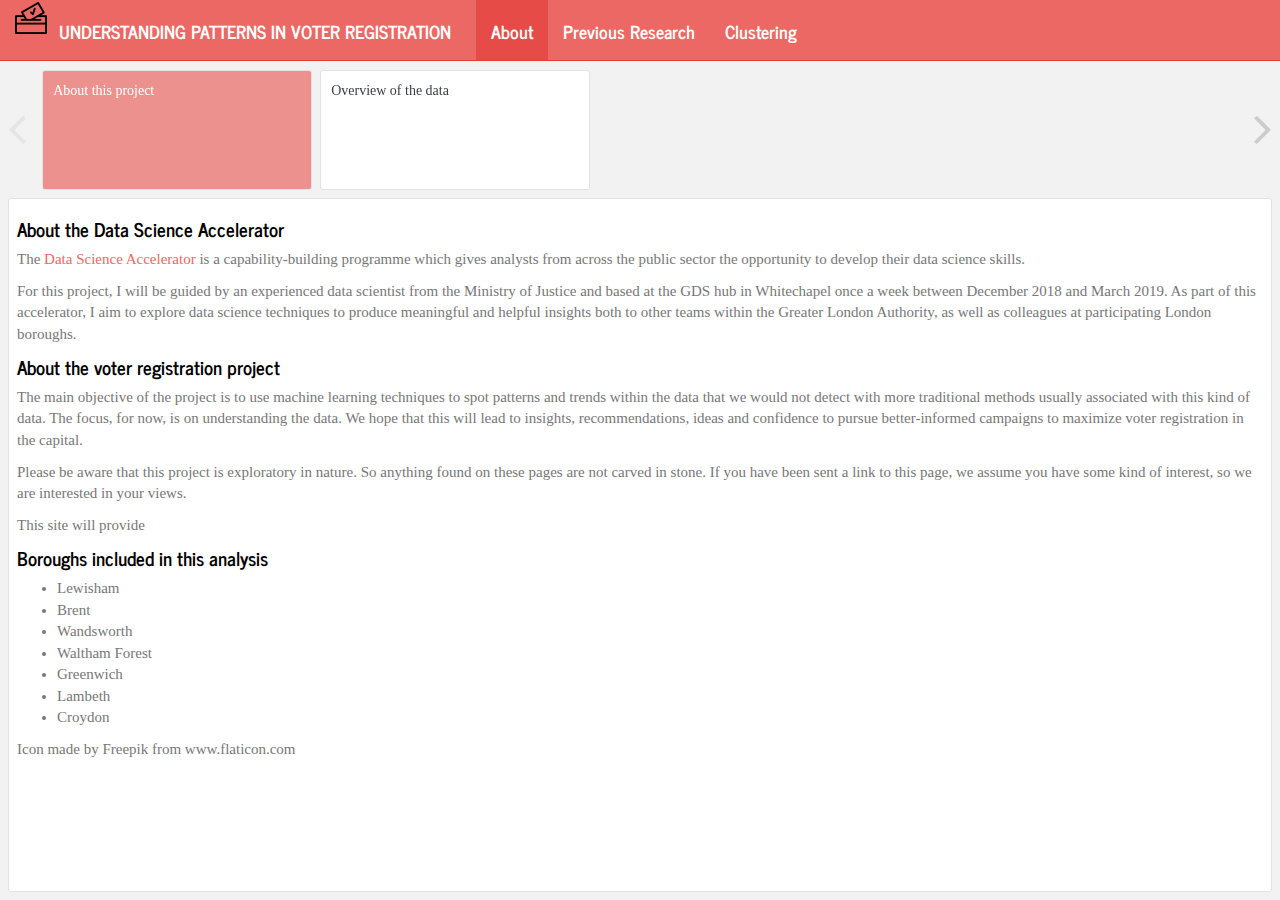
==== commit 087fc73b: "first commit with new data" ====
--- a/index.html
+++ b/index.html
@@ -14,7 +14,7 @@
 
 <meta name="viewport" content="width=device-width, initial-scale=1.0, maximum-scale=1.0, user-scalable=no" />
 
-<link href="data:image/x-icon;" rel="icon" type="image/x-icon">
+<link href="[data-uri]" rel="icon">
 
 
 <script type="text/javascript">
@@ -29,24 +29,18 @@
 </script>
 <meta name="viewport" content="width=device-width, initial-scale=1" />
 <style type="text/css">@font-face {
-font-family: 'Source Sans Pro';
-font-style: normal;
-font-weight: 300;
-src: url([data-uri]) format('truetype');
-}
-@font-face {
-font-family: 'Source Sans Pro';
+font-family: 'News Cycle';
 font-style: normal;
 font-weight: 400;
-src: url([data-uri]) format('truetype');
+src: url([data-uri]) format('truetype');
 }
 @font-face {
-font-family: 'Source Sans Pro';
+font-family: 'News Cycle';
 font-style: normal;
 font-weight: 700;
-src: url([data-uri]) format('truetype');
-}
-html{font-family:sans-serif;-ms-text-size-adjust:100%;-webkit-text-size-adjust:100%}body{margin:0}article,aside,details,figcaption,figure,footer,header,hgroup,main,menu,nav,section,summary{display:block}audio,canvas,progress,video{display:inline-block;vertical-align:baseline}audio:not([controls]){display:none;height:0}[hidden],template{display:none}a{background-color:transparent}a:active,a:hover{outline:0}abbr[title]{border-bottom:1px dotted}b,strong{font-weight:bold}dfn{font-style:italic}h1{font-size:2em;margin:0.67em 0}mark{background:#ff0;color:#000}small{font-size:80%}sub,sup{font-size:75%;line-height:0;position:relative;vertical-align:baseline}sup{top:-0.5em}sub{bottom:-0.25em}img{border:0}svg:not(:root){overflow:hidden}figure{margin:1em 40px}hr{-webkit-box-sizing:content-box;-moz-box-sizing:content-box;box-sizing:content-box;height:0}pre{overflow:auto}code,kbd,pre,samp{font-family:monospace, monospace;font-size:1em}button,input,optgroup,select,textarea{color:inherit;font:inherit;margin:0}button{overflow:visible}button,select{text-transform:none}button,html input[type="button"],input[type="reset"],input[type="submit"]{-webkit-appearance:button;cursor:pointer}button[disabled],html input[disabled]{cursor:default}button::-moz-focus-inner,input::-moz-focus-inner{border:0;padding:0}input{line-height:normal}input[type="checkbox"],input[type="radio"]{-webkit-box-sizing:border-box;-moz-box-sizing:border-box;box-sizing:border-box;padding:0}input[type="number"]::-webkit-inner-spin-button,input[type="number"]::-webkit-outer-spin-button{height:auto}input[type="search"]{-webkit-appearance:textfield;-webkit-box-sizing:content-box;-moz-box-sizing:content-box;box-sizing:content-box}input[type="search"]::-webkit-search-cancel-button,input[type="search"]::-webkit-search-decoration{-webkit-appearance:none}fieldset{border:1px solid #c0c0c0;margin:0 2px;padding:0.35em 0.625em 0.75em}legend{border:0;padding:0}textarea{overflow:auto}optgroup{font-weight:bold}table{border-collapse:collapse;border-spacing:0}td,th{padding:0}@media print{*,*:before,*:after{background:transparent !important;color:#000 !important;-webkit-box-shadow:none !important;box-shadow:none !important;text-shadow:none !important}a,a:visited{text-decoration:underline}a[href]:after{content:" (" attr(href) ")"}abbr[title]:after{content:" (" attr(title) ")"}a[href^="#"]:after,a[href^="javascript:"]:after{content:""}pre,blockquote{border:1px solid #999;page-break-inside:avoid}thead{display:table-header-group}tr,img{page-break-inside:avoid}img{max-width:100% !important}p,h2,h3{orphans:3;widows:3}h2,h3{page-break-after:avoid}.navbar{display:none}.btn>.caret,.dropup>.btn>.caret{border-top-color:#000 !important}.label{border:1px solid #000}.table{border-collapse:collapse !important}.table td,.table th{background-color:#fff !important}.table-bordered th,.table-bordered td{border:1px solid #ddd !important}}@font-face{font-family:'Glyphicons Halflings';src:url([data-uri]);src:url([data-uri]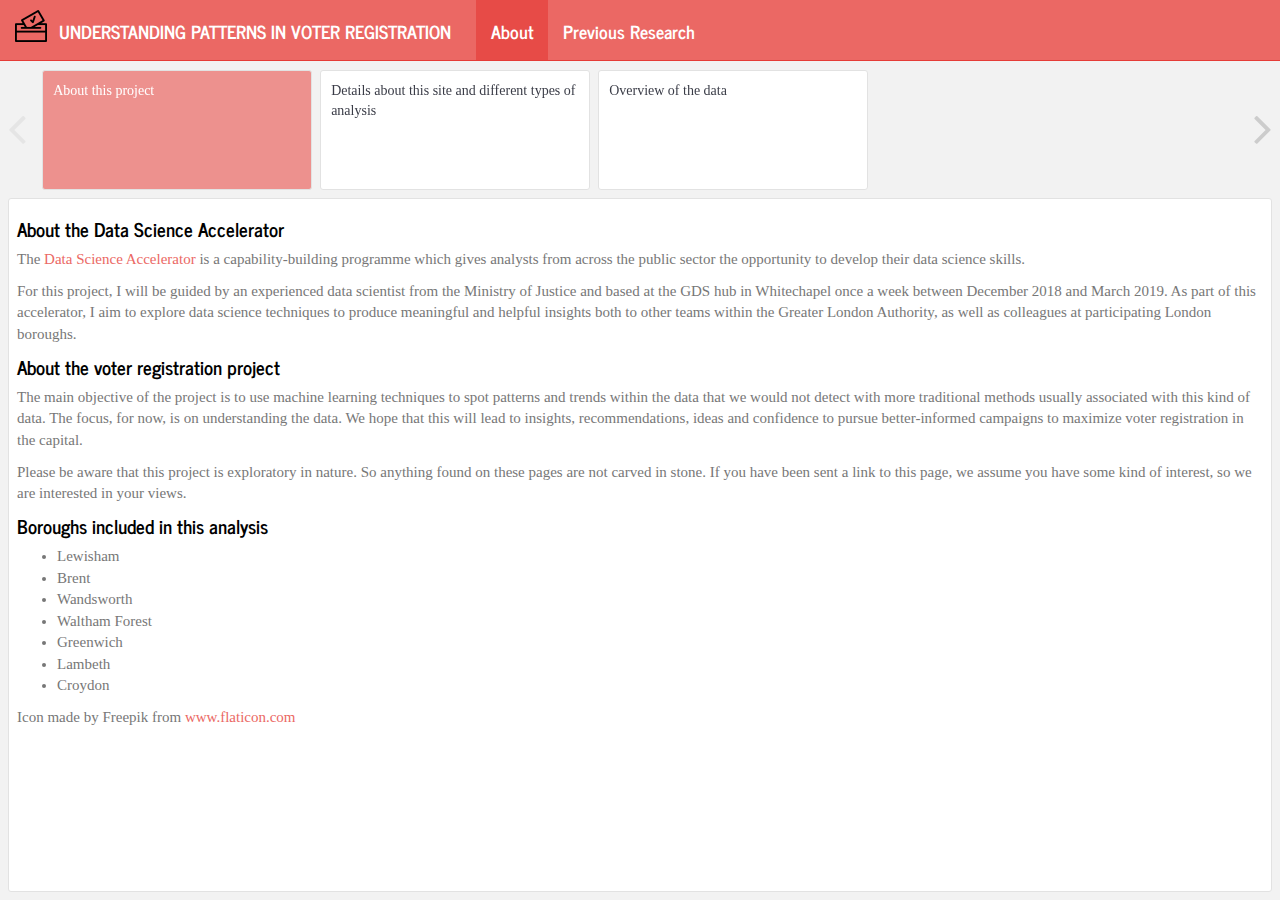
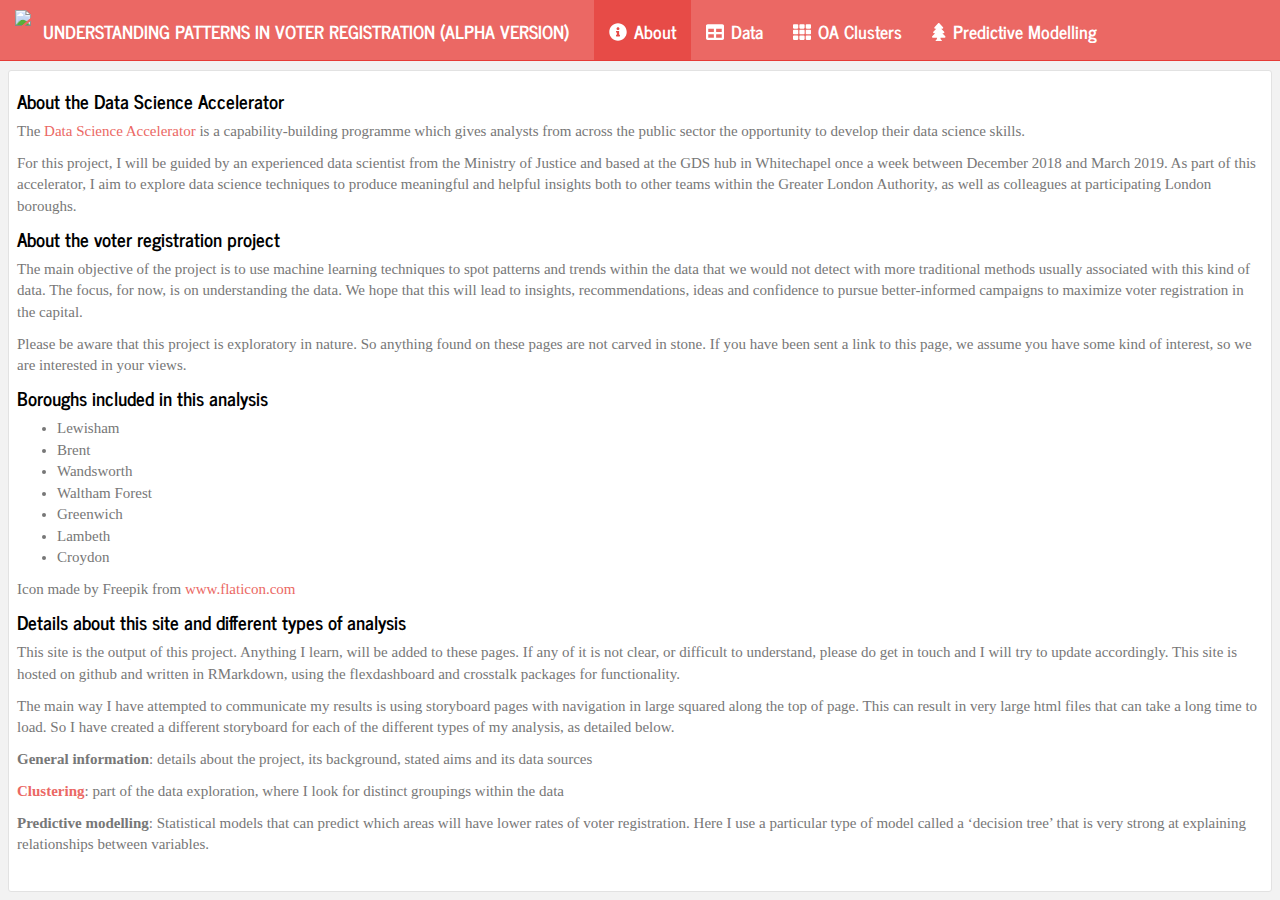
